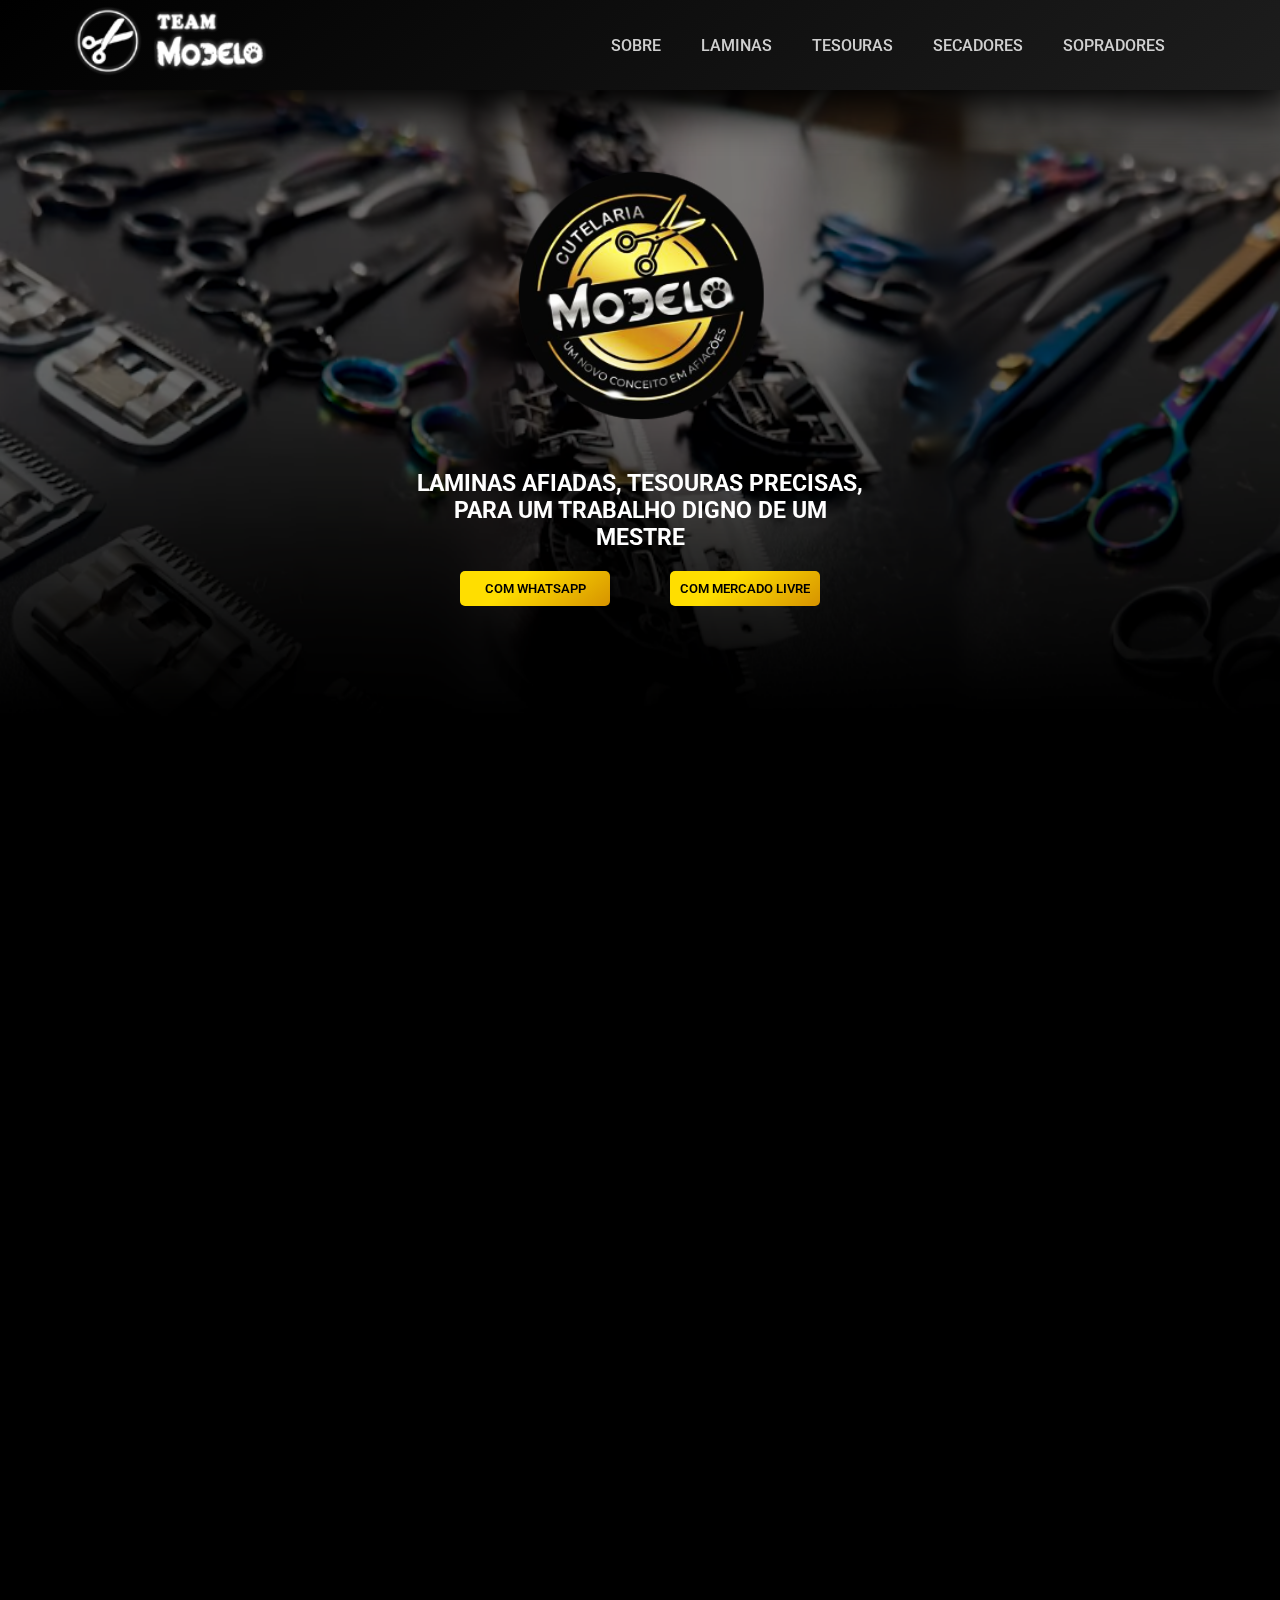
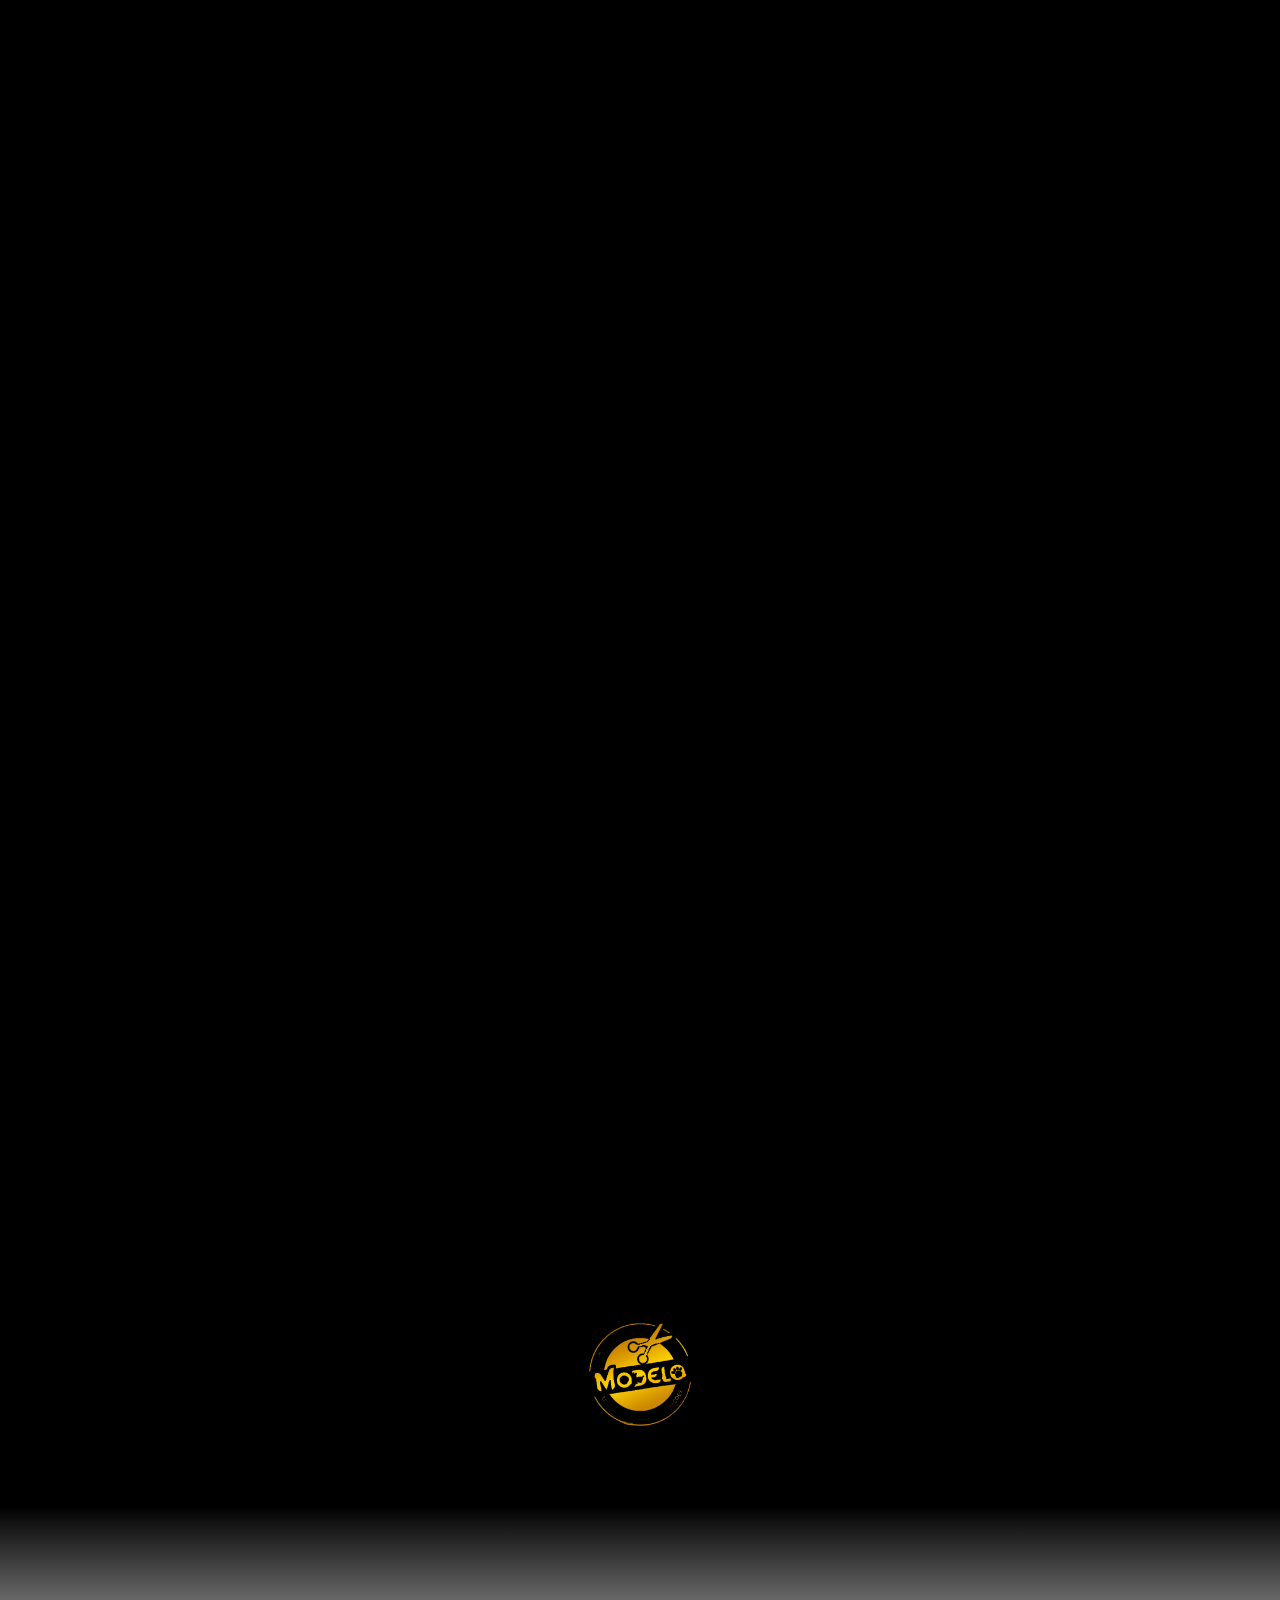
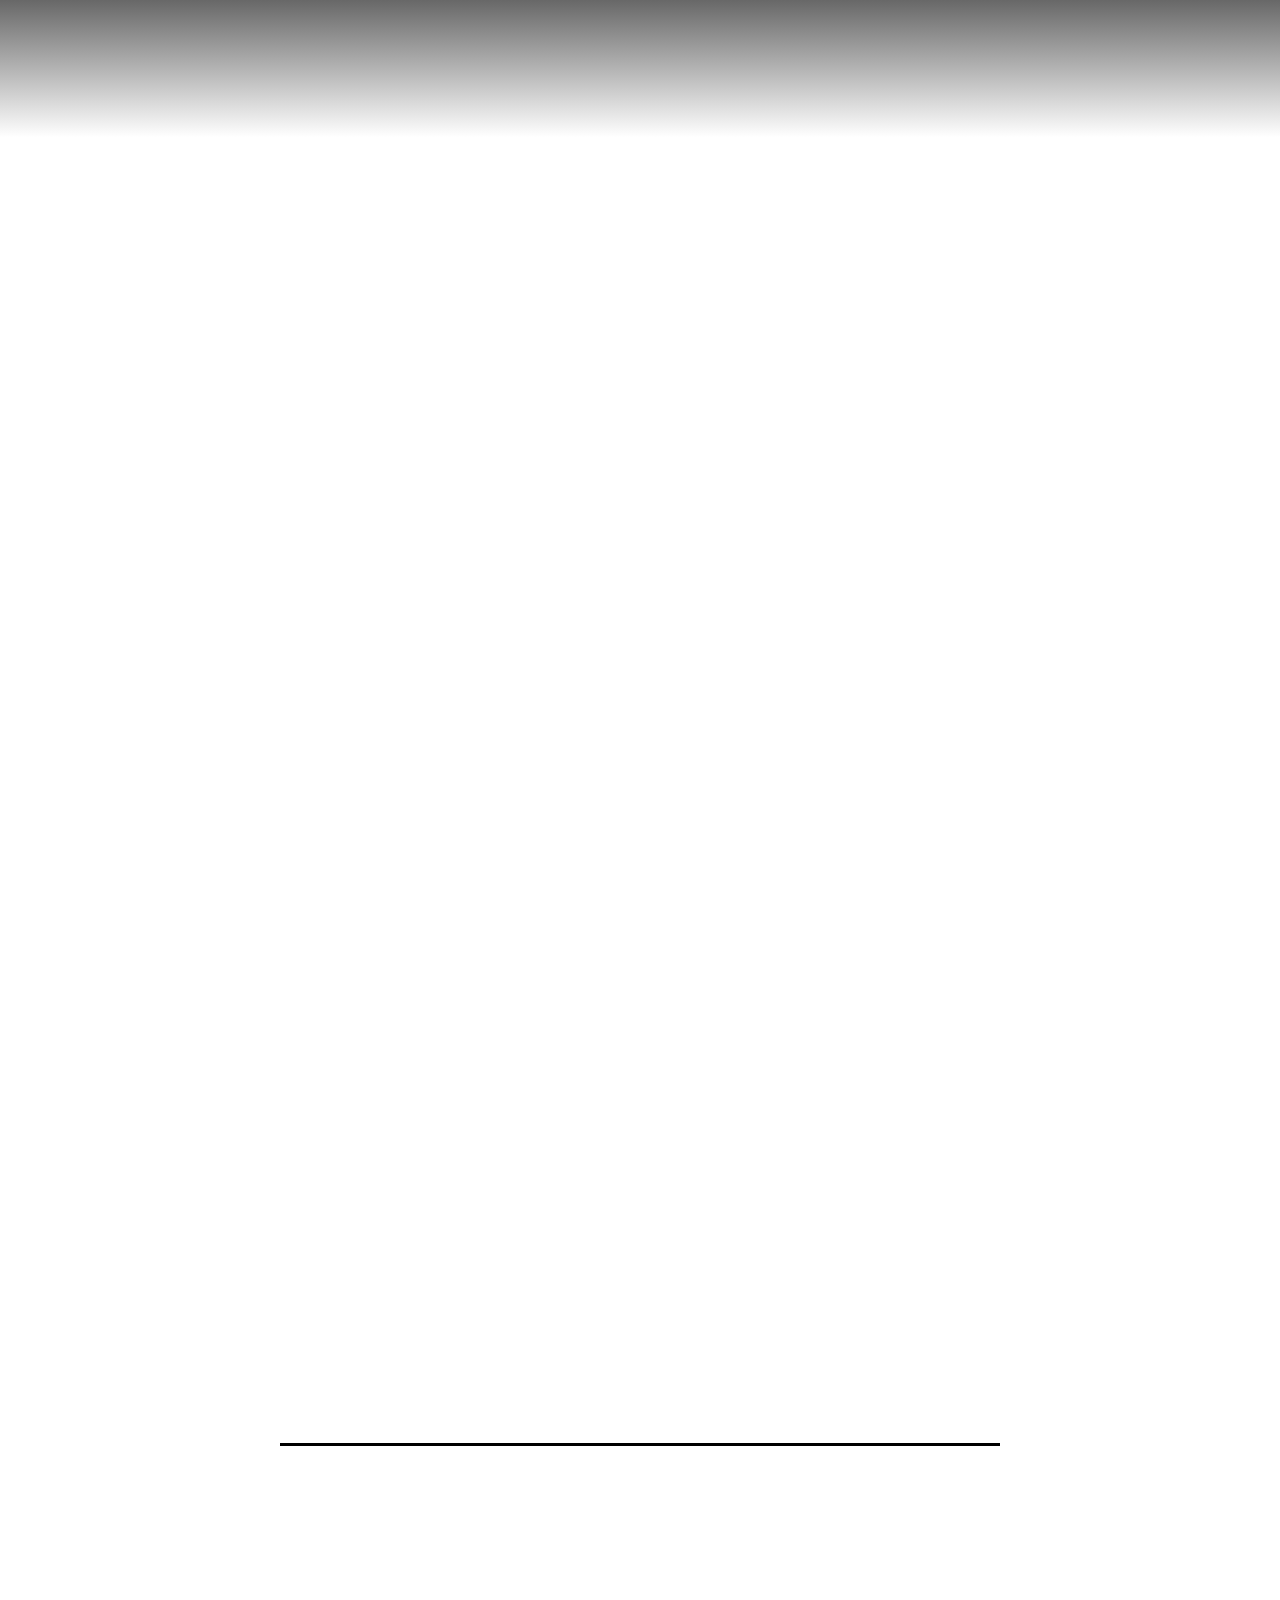
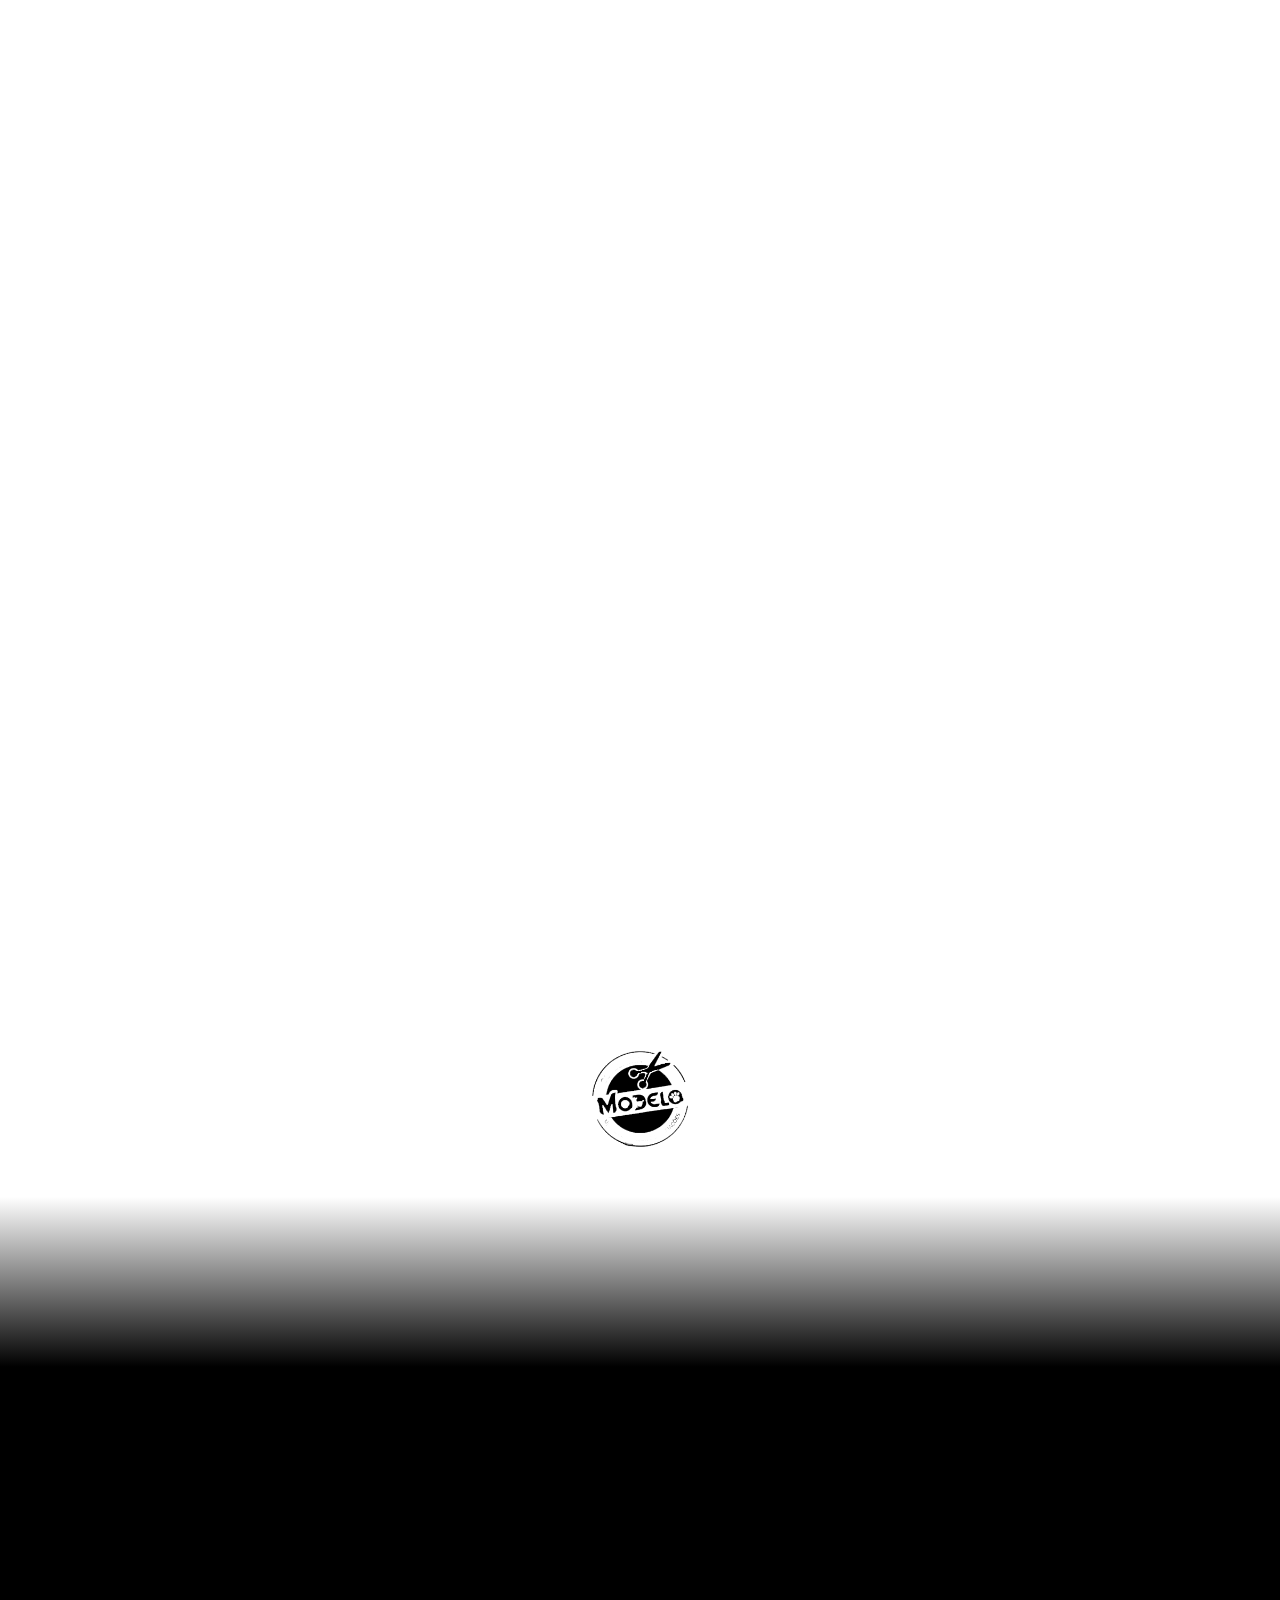
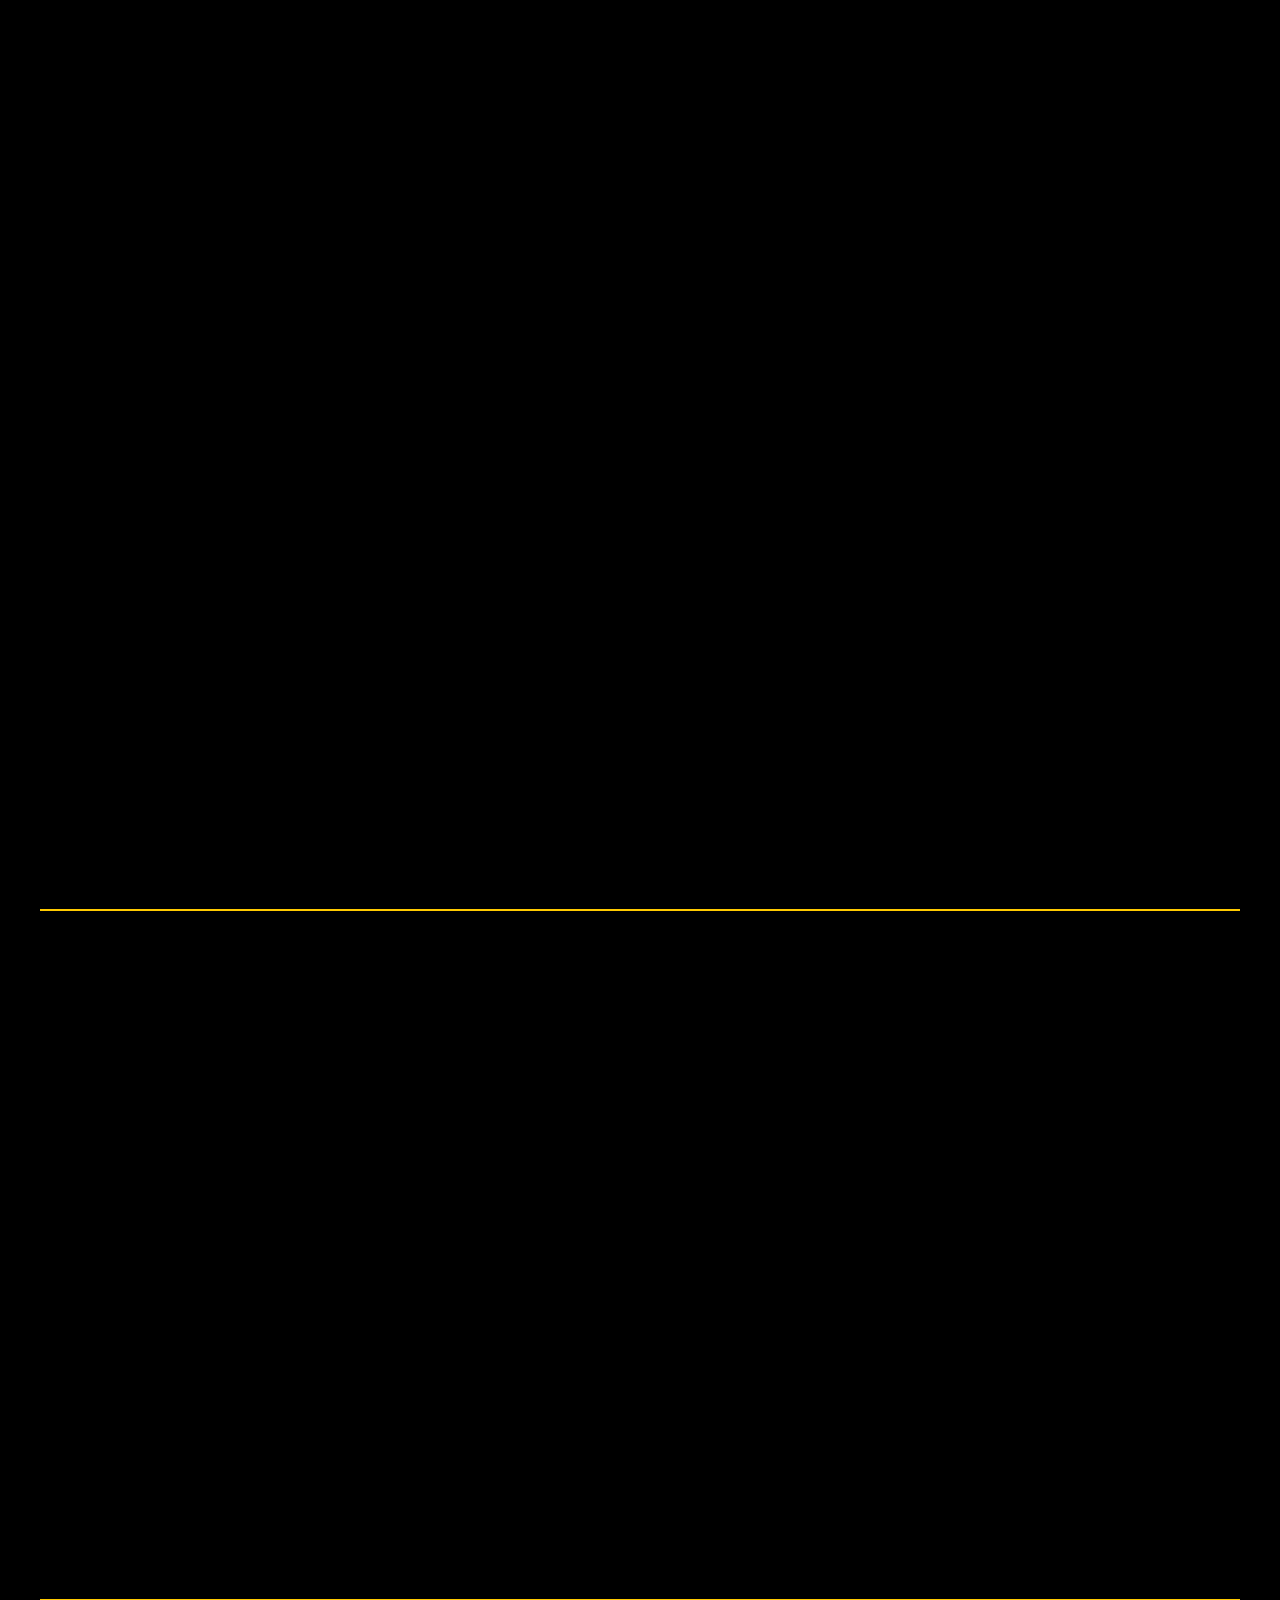
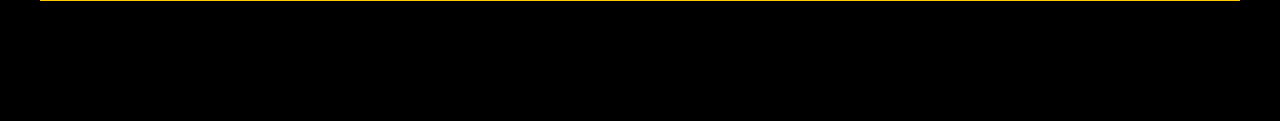
==== index.html @ a6035a1a "ajustes nos menus" ====
<!DOCTYPE html>
<html lang="en">

<head>
    <meta charset="UTF-8">
    <meta name="viewport" content="width=device-width, initial-scale=1.0">

    <link href="https://unpkg.com/aos@2.3.1/dist/aos.css" rel="stylesheet">

    <link rel="preconnect" href="https://fonts.googleapis.com">
    <link rel="preconnect" href="https://fonts.gstatic.com" crossorigin>
    <link
        href="https://fonts.googleapis.com/css2?family=Madimi+One&family=Poppins:ital,wght@0,100;0,200;0,300;0,400;0,500;0,600;0,700;0,800;0,900;1,100;1,200;1,300;1,400;1,500;1,600;1,700;1,800;1,900&family=Roboto:ital,wght@0,100;0,300;0,400;0,500;0,700;0,900;1,100;1,300;1,400;1,500;1,700;1,900&display=swap"
        rel="stylesheet">

    <link rel="preconnect" href="https://fonts.googleapis.com">
    <link rel="preconnect" href="https://fonts.gstatic.com" crossorigin>
    <link
        href="https://fonts.googleapis.com/css2?family=Lobster&family=Madimi+One&family=Pacifico&family=Poppins:ital,wght@0,100;0,200;0,300;0,400;0,500;0,600;0,700;0,800;0,900;1,100;1,200;1,300;1,400;1,500;1,600;1,700;1,800;1,900&display=swap"
        rel="stylesheet">

    <link rel="stylesheet" href="./styles.css">

    <script src="https://unpkg.com/aos@2.3.1/dist/aos.js"></script>

    <title>Cutelaria Modelo</title>
</head>

<body>

    <main class="General">

        <div class="Blur">

            <div class="Menu1">
                <div class="M1divselect">
                    <p class="CloseButton">X</p>
                    <div class="DivimageSelected">
                        <img class="ImageSelected" src="./images/Laminas&Tesouras/Andis.png"
                            alt="example-blade-image-png">
                        <button class="ButtonCompare" href=""> <img class="IconCp" src="./images/Icons/IconCompare.png"
                                alt="">
                        </button>
                        <button class="ButtonMc" href=""> <img class="IconMc" src="./images/Icons/IconMercadoLivre.png"
                                alt="">
                        </button>
                        <button class="ButtonWa" href=""> <img class="IconWa" src="./images/Icons/IconWhatsapp.png"
                                alt=""> </button>
                    </div>

                    <div class="M1divtexts">
                        <p class="Description"><b class="bBlack">Altura do corte:</b> Corta o pelo para cerca de 1,5 mm
                            de comprimento</p>
                        <p class="Description"><b class="bBlack">Compatibilidade:</b> Projetada para ser compativel em
                            todas as maquinas de tosa</p>
                        <p class="Description"><b class="bBlack">Uso Recomendado:</b> Usada em áreas como barriga,
                            virilha, almofadas das patas e para acabamentos em cortes de pelo.</p>

                        <p class="Description"><b class="bBlack">Versatilidade:</b> Embora seja uma lâmina curta, a
                            número 10 pode ser utilizada para uma
                            variedade de tarefas de grooming, desde tosas completas até detalhes delicados, como a
                            remoção de pelos em áreas sensíveis.
                        </p>
                    </div>
                </div>

                <div class="BladesSelections">
                    <div class="DivimageSelection">
                        <img class="ImageSelection" src="" alt="">
                    </div>

                    <div class="DivimageSelection">
                        <img class="ImageSelection" src="" alt="">
                    </div>

                    <div class="DivimageSelection">
                        <img class="ImageSelection" src="" alt="">
                    </div>

                    <div class="DivimageSelection">
                        <img class="ImageSelection" src="" alt="">
                    </div>

                    <div class="DivimageSelection">
                        <img class="ImageSelection" src="" alt="">
                    </div>

                    <div class="DivimageSelection">
                        <img class="ImageSelection" src="" alt="">
                    </div>

                    <div class="DivimageSelection">
                        <img class="ImageSelection" src="" alt="">
                    </div>

                    <div class="DivimageSelection">
                        <img class="ImageSelection" src="" alt="">
                    </div>
                </div>
            </div>

        </div>

        <div class="Blur2">

            <div class="Menu2">

                <div class="CompareImages">

                    <div class="CompButtons">
                        <button class="ButtonAbout"> <img class="AboutIcon" src="./images/Icons/IconAbout.png" alt="">
                        </button>

                        <button class="CloseButton2">X</button>

                    </div>

                    <div class="CompareBlades">



                        <div class="DivimageSelected2">
                            <img class="ImageSelected" src="" alt="">
                        </div>

                        <img class="CompareImage" src="./images/Icons/IconCompare2.png" alt="">

                        <div class="DivimageSelected2">
                            <img class="ImageSelected" src="" alt="">
                        </div>


                    </div>

                    <p class="CompDescription">
                        Os usuários frequentemente elogiam a nitidez duradoura das lâminas Andis, bem como sua
                        resistência ao aquecimento durante o uso prolongado. Além disso, a Andis é reconhecida por sua
                        constante inovação tecnológica, introduzindo recursos como lâminas ajustáveis e materiais de
                        alta qualidade que contribuem para um desempenho superior.
                    </p>
                </div>

                <div class="OtherBlades">
                    <div class="DivimageSelection">
                        <img class="ImageSelection" src="" alt="">
                    </div>

                    <div class="DivimageSelection">
                        <img class="ImageSelection" src="" alt="">
                    </div>

                    <div class="DivimageSelection">
                        <img class="ImageSelection" src="" alt="">
                    </div>

                    <div class="DivimageSelection">
                        <img class="ImageSelection" src="" alt="">
                    </div>

                    <div class="DivimageSelection">
                        <img class="ImageSelection" src="" alt="">
                    </div>
                </div>

            </div>

        </div>


        <header id="myHeader" class="Header">
            <div class="divimgHeader">
                <img class="LogoIcon" src="./images/ModeloLogo.png" alt="Logo-Tesoura-ilustration.png"
                    data-aos="fade-down" data-aos-duration="900">
            </div>

            <nav class="NavBar" data-aos="fade-down" data-aos-duration="900">
                <ul class="NavbarUl">

                    <li id="li1" class="Navli">SOBRE</li>

                    <li id="li2" class="Navli">LAMINAS</li>

                    <li id="li3" class="Navli">TESOURAS</li>

                    <li id="li4" class="Navli">SECADORES</li>

                    <li id="li5" class="Navli">SOPRADORES</li>

                </ul>
            </nav>
        </header>

        <section class="Section1">

            <div class="divSec1">
                <img class="LogoCM" src="./images/logoImage.png" alt="Logo-imagem-png" data-aos="flip-left"
                    data-aos-delay="400" data-aos-duration="1500">


                <h3 class="h3Sec1" data-aos="zoom-out" data-aos-delay="600" data-aos-duration="1000">LAMINAS AFIADAS,
                    TESOURAS PRECISAS, PARA UM TRABALHO DIGNO DE UM MESTRE</h3>

                <div class="divButtonSec1" data-aos="fade-up" data-aos-delay="700" data-aos-duration="800">
                    <button class="ButtonW">COM WHATSAPP</button>
                    <button class="ButtonM">COM MERCADO LIVRE</button>
                </div>
            </div>

        </section>

        <section class="Section2">

            <main class="Main1Sec2">

                <img data-aos="zoom-out-right" data-aos-duration="1000" class="ExampleImage"
                    src="./images/Laminas&Tesouras.png" alt="illustration-image-png">

                <span class="SpanSec2" data-aos="fade-down" data-aos-duration="1000">
                    <h2 class="h2Sec2">SOBRE NÓS</h2>

                    <p class="TextSec2"> <b>NOSSA MISSÃO</b>Oferecer o melhor atendimento aos nosso clientes, com
                        qualidade,
                        eficiencia e confiabilidade
                        proporcionando a segurança dos nossos produtos e serviços
                    </p>

                    <p class="TextSec2"> <b>NOSSA VISAO</b>Obter dos nossos clientes, fornecedores e parceiros o
                        reconhecimento pela
                        excelência das atividades exercidas, através do nosso desenvolvimento e do processo de melhoria
                        contínua
                    </p>

                    <p class="Text2Sec2"> <b>NOSSOS VALORES</b>Transparência, honestidade, qualidade, ética, respeito e
                        responsabilidade junto aos nossos
                        clientes e fornecedores buscando sempre atender as necessidades dos nossos clientes
                    </p>

                    <img class="GoldIconSec2" src="./images/iconCMGold.png" alt="icon-Empresa-dourado-png">

                </span>

            </main>

            <main class="Main2Sec2">

                <h1 class="TitleSec2" data-aos="fade-right" data-aos-duration="1200">NOSSOS SERVIÇOS:</h1>

                <div class="ContainerLiSec2">

                    <div class="ListSec2" data-aos="fade-down" data-aos-duration="900">

                        <h1 class="TitleList2">Afiação de Laminas e Tesouras de Tosa:</h1>
                        <ul class="UlSec2" data-aos="fade-down" data-aos-duration="900" data-aos-delay="100">
                            <li class="LiSec2">
                                Restauração da Precisão do corte</li>
                            <li class="LiSec2">
                                Renovação da eficiência das ferramentas</li>
                            <li class="LiSec2">
                                Revitalização do desempenho para cortes suaves e precisos</li>
                        </ul>

                    </div>

                    <img class="ExampleSec2" src="./images/ExampleImages/Laminas.png" alt="Laminas-examples-png"
                        data-aos="fade-right" data-aos-duration="1200" data-aos-delay="300">

                </div>

                <div class="ContainerLiSec2">

                    <div class="ListSec2" data-aos="fade-down" data-aos-duration="900">

                        <h1 class="TitleList2">Manutenção em Maquinas de Tosa, Secadores e Sopradores:</h1>
                        <ul class="UlSec2" data-aos="fade-down" data-aos-duration="900" data-aos-delay="200">
                            <li class="LiSec2">Inspeção abrangente para garantir o funcionamento ideal.</li>
                            <li class="LiSec2">Reparos especializados para prolongar a vida útil.</li>
                            <li class="LiSec2">Ajustes precisos para manter a performance no seu melhor</li>
                        </ul>

                    </div>

                    <img class="ExampleSec2" src="./images/ExampleImages/Equipamento.png" alt="Example-maquines-png"
                        data-aos="fade-right" data-aos-duration="1200">

                </div>
            </main>

            <img class="GoldIcon2Sec2" src="./images/iconCMGold.png" alt="">

        </section>

        <section class="Section3">

            <header class="HeaderSec3">
                <h2 class="TitleSec3" data-aos="fade-right" data-aos-duration="600"><b>LAMINAS DE
                        TOSA</b> MAIS USADAS PARA RESULTADOS IMPECAVEIS</h2>

                <img data-aos="fade-left" data-aos-delay="300" data-aos-duration="600" class="IconSec3"
                    src="./images/iconLMGold.png" alt="Icon-dourado-Lamina-png">
            </header>

            <span class="TextCenterSec3">

                <p class="pCenterSec3" data-aos="fade-down" data-aos-delay="200" data-aos-duration="700"><b>As lâminas
                        de tosa</b> variam em material, tamanho e formato para atender às
                    necessidades específicas de tosadores profissionais. A escolha da lâmina certa depende do tipo de
                    pelagem do animal, da preferência pessoal do tosador e das condições de trabalho. <b>É
                        importante</b>
                    manter as lâminas limpas e bem lubrificadas para garantir um corte suave e eficaz e para prolongar
                    sua vida útil</p>

            </span>


            <main class="carousel">

                <div data-aos="fade-right">
                    <div class="bladeContainer">

                        <img class="Bladeimage" src="./images/iconLMGold.png" alt="Andis-Example-Image-png">

                        <p class="BladeName">LAMINAS ANDIS</p>
                        <p class="BladeDescription">reconhecidas pela precisão de corte e durabilidade,
                            ideais para cortes suaves em uma variedade de pelos
                        </p>
                    </div>
                </div>


                <div data-aos="fade-right" data-aos-delay="100">
                    <div class="bladeContainer">

                        <img class="Bladeimage" src="./images/iconLMGold.png" alt="Andis-Example-Image-png">

                        <p class="BladeName">LAMINAS OSTER</p>
                        <p class="BladeDescription">valorizados por sua qualidade e desempenho
                            confiavel, oferecendo cortes precisos em pelos densos e grossos
                        </p>
                    </div>
                </div>


                <div data-aos="fade-right" data-aos-delay="300">
                    <div class="bladeContainer">

                        <img class="Bladeimage" src="./images/iconLMGold.png" alt="Andis-Example-Image-png">

                        <p class="BladeName">LAMINAS WAHL</p>
                        <p class="BladeDescription">reconhecida pela sua versatilidade e flexibilidade,
                            adaptando-se a diferente estilos de tosas e texturas de pelos
                        </p>
                    </div>
                </div>


                <div data-aos="fade-right" data-aos-delay="500">
                    <div class="bladeContainer">

                        <img class="Bladeimage" src="./images/iconLMGold.png" alt="Andis-Example-Image-png">

                        <p class="BladeName">LAMINAS PRECISION</p>
                        <p class="BladeDescription">valorizadas pela sua precisão e acabamento de
                            alta qualidade, proporcionando cortes suaves e uniformes em diversos
                            estilos de tosa
                        </p>
                    </div>
                </div>

                <div data-aos="fade-right" data-aos-delay="700">
                    <div class="bladeContainer">

                        <img class="Bladeimage" src="./images/iconLMGold.png" alt="Andis-Example-Image-png">

                        <p class="BladeName">LAMINAS PROPETZ</p>
                        <p class="BladeDescription">O cortante de cerâmica ajuda em
                            tosas mais longas, pois evita o superaquecimento do produto. Além disso, proporciona mais
                            tempo de fio, para o corte
                        </p>
                    </div>
                </div>


            </main>

            <span class="TextDownSex3">

                <h2 class="h2DownSec3" data-aos="fade-down" data-aos-duration="800">Vantagens das
                    Lâminas de Tosa: Metal vs. Cerâmica</h2>

                <p class="pDownSec3" data-aos="fade-down" data-aos-duration="800" data-aos-delay="100">Ambos os tipos de
                    lâminas têm suas vantagens e são escolhidos com base nas
                    preferências pessoais do tosador, no tipo de animal que está sendo tosado e nas características da
                    pelagem. <b>É importante</b> cuidar adequadamente das lâminas, independentemente do material, para
                    garantir
                    um desempenho consistente e prolongar sua vida útil</p>

            </span>

            <div class="SpanCompareSec3">

                <span class="MaterialSec3" data-aos="fade-down" data-aos-delay="250" data-aos-duration="1000">
                    <h2 class="TitleMaterial1">Laminas de Metal</h2>

                    <ul class="TextsList1">
                        <li class="liLM"><b>Robustas e Duráveis:</b> Feitas de aço inoxidável ou ligas metálicas,
                            proporcionam uma alta
                            resistência e durabilidade.</li>
                        <li class="liLM"><b>Alta Qualidade de Afiação:</b> Oferecem cortes precisos e suaves devido à
                            sua qualidade de
                            afiação.</li>
                        <li class="liLM"><b>Disponibilidade:</b> São amplamente disponíveis e oferecem uma variedade de
                            opções para
                            diferentes necessidades de tosa.</li>
                        <li class="liLM"><b>Custo-Efetivas:</b> Geralmente são mais acessíveis do que as lâminas de
                            cerâmica, tornando-as uma
                            opção econômica para tosadores profissionais e amadores.</li>
                    </ul>
                </span>

                <span class="MaterialSec3" data-aos="fade-down" data-aos-delay="600" data-aos-duration="1000">
                    <h2 class="TitleMaterial2">Laminas de Ceramica</h2>

                    <ul class="TextsList2">
                        <li class="liLC"><b>Leveza:</b> São mais leves do que as lâminas de metal, o que reduz a fadiga
                            durante a tosa
                            prolongada.</li>
                        <li class="liLC"><b>Resistência ao Calor:</b> Têm uma capacidade maior de dissipar o calor,
                            minimizando o risco de
                            queimar o animal durante a tosa.</li>
                        <li class="liLC"><b>Hipoalergênicas:</b> Por não serem porosas, são menos propensas a acumular
                            bactérias e causar
                            irritações na pele do animal, sendo adequadas para animais com pele sensível.</li>
                        <li class="liLC"><b>Durabilidade da Afiação:</b> Tendem a manter sua afiação por mais tempo do
                            que as lâminas de
                            metal, reduzindo a necessidade de afiação frequente.</li>
                    </ul>
                </span>


            </div>

            <img class="GoldIconSec3" src="./images/iconCMGold.png" alt="icon-Empresa-dourado-png">


        </section>

        <section class="Section4">
            <header class="HeaderSec4">
                <h2 class="TitleSec4" class="TitleSec3" data-aos="fade-right" data-aos-duration="600"><b>TESOURAS</b>
                    AFIADAS PARA UM ACABEMTO IMPECAVEL</h2>

                <img data-aos="fade-left" data-aos-delay="500" data-aos-duration="400" class="IconSec4"
                    src="./images/iconTSGold.png" alt="Icon-dourado-Lamina-png">
            </header>

            <div class="textdivHSec4" data-aos="fade-down" data-aos-delay="200" data-aos-duration="700">
                <h2 class="TextTitle">Aço das Tesouras</h2>
                <p class="Textlorem">O aço utilizado nas tesouras de tosa é um elemento crucial para garantir sua
                    durabilidade, desempenho e qualidade de corte. Investir em tesouras feitas com aço de alta
                    qualidade pode resultar em resultados superiores e maior satisfação tanto para os profissionais
                    de cuidados com animais quanto para os animais em si.</p>
            </div>

            <main class="carousel">

                <div data-aos="fade-right">
                    <div class="ScissorsContainer">

                        <img class="Scissorsimage" src="./images/Laminas&Tesouras/Treta.png"
                            alt="Andis-Example-Image-png">

                        <p class="ScissorsName">TESOURA RETA</p>
                        <p class="ScissorsDescription">ideais para cortes uniformes e precisos
                            em areas planas do corpo do animal
                        </p>
                    </div>
                </div>

                <div data-aos="fade-right">
                    <div class="ScissorsContainer">

                        <img class="Scissorsimage" src="./images/Laminas&Tesouras/Tcurva.png"
                            alt="Andis-Example-Image-png">

                        <p class="ScissorsName">TESOURA CURVA</p>
                        <p class="ScissorsDescription">projetada para cortes suaves e precisos
                            em areas arredondadas ou curvas, como orelhas e patas
                        </p>
                    </div>
                </div>

                <div data-aos="fade-right" data-aos-delay="100">
                    <div class="ScissorsContainer">

                        <img class="Scissorsimage" src="./images/Laminas&Tesouras/Tcurva.png"
                            alt="Andis-Example-Image-png">

                        <p class="ScissorsName">TESOURA CURVA</p>
                        <p class="ScissorsDescription">projetada para cortes suaves e precisos
                            em areas arredondadas ou curvas, como orelhas e patas
                        </p>
                    </div>
                </div>

                <div data-aos="fade-right" data-aos-delay="300">
                    <div class="ScissorsContainer">

                        <img class="Scissorsimage" src="./images/Laminas&Tesouras/Tsemidentada.png"
                            alt="Andis-Example-Image-png">

                        <p class="ScissorsName">TESOURA SEMIDENTADA</p>
                        <p class="ScissorsDescription">projetada para desbastar e dar textura ao pelo,
                            sendo ideal para dar um acabamento natural e suave
                        </p>
                    </div>
                </div>

                <div data-aos="fade-right" data-aos-delay="500">
                    <div class="ScissorsContainer">

                        <img class="Scissorsimage" src="./images/Laminas&Tesouras/Ttubarão.png"
                            alt="Andis-Example-Image-png">

                        <p class="ScissorsName">TESOURA TUBARÃO</p>
                        <p class="ScissorsDescription">possuem laminas serrilhadas que ajudam
                            a agarrar e cortar pelos mais grossos,
                            proporcionando um corte mais eficaz em áreas mais densas
                        </p>
                    </div>
                </div>


            </main>

            <span class="SpanSec4">



                <div class="divTextsSec4">

                    <div class="TextsinDiv">

                        <div data-aos="fade-down" data-aos-delay="150" data-aos-duration="500">
                            <div class="DivTextSec4">
                                <h2 class="texth2">Aço 420</h2>
                                <p class="textp">É amplamente utilizado em várias aplicações, incluindo fabricação de
                                    instrumentos cirúrgicos, odontológicos e, claro, em tesouras de tosa. O aço 420 é
                                    valorizado por sua resistência à corrosão e é relativamente fácil de afiar. No
                                    entanto,
                                    em comparação com outros aços, pode não manter sua afiação por tanto tempo.</p>
                            </div>
                        </div>

                        <div data-aos="fade-down" data-aos-delay="350" data-aos-duration="500">
                            <div class="DivTextSec4">
                                <h2 class="texth2">Aço 440</h2>
                                <p class="textp">É uma família de aços inoxidáveis que inclui várias variações, como o
                                    440A,
                                    440B e 440C. Esses aços são conhecidos por sua resistência à corrosão e capacidade
                                    de
                                    manter uma borda afiada. O 440C, em particular, é frequentemente usado em tesouras
                                    de
                                    tosa de alta qualidade devido à sua excelente capacidade de retenção de borda.</p>
                            </div>
                        </div>


                    </div>

                    <div class="TextsinDiv">

                        <div data-aos="fade-down" data-aos-delay="550" data-aos-duration="500">
                            <div class="DivTextSec4">
                                <h2 class="texth2">Aço VG-10</h2>
                                <p class="textp">Ele contém uma composição de elementos como carbono, cromo, cobalto e
                                    vanádio, que proporcionam excelente resistência à corrosão, retenção de borda e
                                    facilidade de afiação. As tesouras de tosa feitas com VG-10 são conhecidas por sua
                                    capacidade de manter uma borda afiada por períodos prolongados e são populares entre
                                    profissionais de grooming.</p>
                            </div>
                        </div>

                        <div data-aos="fade-down" data-aos-delay="750" data-aos-duration="500">
                            <div class="DivTextSec4">
                                <h2 class="texth2">Aço VG-1</h2>
                                <p class="textp">É um aço carbono de alta qualidade, conhecido por sua durabilidade e
                                    capacidade de retenção de borda. Ele é frequentemente usado em aplicações que exigem
                                    alta resistência e tenacidade, como rolamentos de esferas e facas de alta
                                    performance.
                                    As tesouras de tosa feitas com aço 52100 tendem a manter uma borda afiada por longos
                                    períodos e são apreciadas por sua resistência.</p>
                            </div>
                        </div>


                    </div>

                </div>

            </span>

        </section>

    </main>

    <script src="./scriptAOS.js"></script>
</body>

<script src="./scripts.js"></script>

</html>
---- styles.css ----
* {
    margin: 0;
    padding: 0;
    box-sizing: border-box;
    transition: all 1s;
    list-style: none;
    font-family: "Roboto", sans-serif;
    border: none;
    outline: none;
}

.General {
    min-width: 800px;
}

/* Blur */

.Blur {
    height: 100%;
    width: 100%;
    background-color: rgba(0, 0, 0, 0.225);
    backdrop-filter: blur(7px);
    position: fixed;
    z-index: 3;
    display: none;
    align-items: center;
    justify-content: center;
}

.bBlack {
    color: black;
}

.Menu1 {
    background-color: rgba(255, 255, 255, 0.307);
    backdrop-filter: blur(7px);
    border-radius: 12px;
    width: 50%;
    display: flex;
    justify-content: center;
    padding: 25px 0;
    flex-direction: column;
    align-items: center;
    gap: 25px;
}

.M1divselect {
    display: flex;
    flex-direction: column;
    align-items: center;
    position: relative;
}

.CloseButton {
    position: absolute;
    color: white;
    opacity: 0.7;
    font-size: 30px;
    right: 25px;
    cursor: pointer;
    background-color: rgb(255 255 255 / 20%);
    border-radius: 50px;
    width: 35px;
    text-align: center;
}
.CloseButton:hover{
    opacity: 1;
}

.DivimageSelected {
    background-color: black;
    height: 150px;
    width: 150px;
    border: solid 4px #ffca00;
    border-radius: 5px;
    position: relative;
    display: flex;
}

.IconCp {
    max-width: 70%;
}

.IconMc {
    max-width: 80%;
}

.IconWa {
    max-width: 60%;
}

.ButtonCompare{
    border-radius: 50px;
    background-color: #ffca00;
    font-size: 30px;
    position: absolute;
    top: 0;
    left: -39px;
    width: 36px;
    cursor: pointer;
}
.ButtonCompare:hover{
    background-color: #ffdb4a;
}

.ButtonMc{
    border-radius: 50px;
    background-color: #ffca00;
    font-size: 30px;
    position: absolute;
    bottom: 45px;
    right: -38px;
    width: 36px;
    cursor: pointer;
}
.ButtonMc:hover{
    background-color: #ffdb4a;
}

.ButtonWa{
    border-radius: 50px;
    background-color: #ffca00;
    font-size: 30px;
    position: absolute;
    bottom: 0;
    right: -38px;
    width: 36px;
    cursor: pointer;
}
.ButtonWa:hover{
    background-color: #ffdb4a;
}

.ImageSelected {
    max-width: 100%;
    height: auto;
}

.M1divtexts {
    display: flex;
    align-items: center;
    flex-direction: column;
    width: 50%;
}

.Description {
    color: white;
    margin-top: 8px;
}

.BladesSelections {
    display: grid;
    grid-template-columns: repeat(4, 1fr);
    grid-gap: 10px;
    overflow-y: scroll;
    height: 150px;
    width: 90%;
    margin-top: 25px;
}

.DivimageSelection {
    background-color: black;
    height: 120px;
    width: 120px;
    border: solid 4px yellow;
    border-radius: 5px;
    cursor: pointer;
    display: flex;
}

.ImageSelection {
    max-width: 100%;
    height: auto;
}

/* Blur2 */

.Blur2{
    height: 100%;
    width: 100%;
    background-color: rgba(0, 0, 0, 0.225);
    backdrop-filter: blur(7px);
    position: fixed;
    z-index: 3;
    display: none;
    align-items: center;
    justify-content: center;
}

.Menu2 {
    background-color: rgba(255, 255, 255, 0.504);
    backdrop-filter: blur(7px);
    border-radius: 12px;
    width: 50%;
    display: flex;
    justify-content: center;
    padding: 15px;
    flex-direction: column;
    align-items: center;
    gap: 25px;
}

.CompButtons{
    display: flex;
    width: 100%;
    justify-content: space-between;
    align-items: center;
    padding: 0 20px;
    margin-bottom: 10px;
}

.ButtonAbout{
    background-color: yellow;
    border-radius: 50px;
    padding: 5px;
    display: flex;
    align-items: center;
    height: 30px;
    width: 30px;
    cursor: pointer;
}

.AboutIcon{
    width: 100%;
}

.CloseButton2{
    color: white;
    opacity: 0.7;
    font-size: 30px;
    cursor: pointer;
    background-color: rgb(255 255 255 / 20%);
    border-radius: 50px;
    width: 35px;
    text-align: center;
}

.CompDescription{
    text-align: center;
    width: 80%;
    margin-top: 25px;
    font-weight: 500;
    color: white;
}

.CompareImages {
    display: flex;
    flex-direction: column;
    align-items: center;
}

.DivimageSelected2 {
    background-color: black;
    height: 150px;
    width: 150px;
    border: solid 4px #ffca00;
    border-radius: 5px;
    position: relative;
    display: flex;
}

.CompareBlades {
    display: flex;
    align-items: center;
    gap: 10px;
    justify-content: center;
    position: relative;
}

.CompareImage {
    width: 15%;
}


.OtherBlades {
    grid-template-columns: repeat(5, 1fr);
    width: 70%;
    display: grid;
    gap: 25px;
    align-items: center;
    justify-content: center;
}


/* HEADER */

.Header {
    width: 100%;
    height: 90px;
    display: flex;
    align-items: center;
    justify-content: space-between;
    background: rgb(0, 0, 0);
    background: linear-gradient(141deg, rgba(0, 0, 0, 1) 0%, rgba(24, 24, 24, 1) 82%, rgba(29, 29, 29, 1) 100%);
    padding: 0 90px 0 70px;
    position: fixed;
    z-index: 2;
    box-shadow: rgb(0 0 0) -5px 0px 40px 20px;
    transition: ease 1s;
}

/*Header colors*/

.header1 {
    background: linear-gradient(141deg, rgba(0, 0, 0, 1) 0%, rgba(24, 24, 24, 1) 82%, rgba(29, 29, 29, 1) 100%);
    box-shadow: rgb(34, 30, 0) -5px 0px 40px 20px;
    transition: ease 1s;
}

.header2 {
    background: rgb(239, 195, 0);
    box-shadow: rgb(216 179 84) -5px 0px 40px 20px;
    transition: ease 1s;
}

.header3 {
    background: black;
    box-shadow: rgb(34, 30, 0) -5px 0px 40px 20px;
    transition: ease 1s;
}

.LogoIcon {
    width: 120%;
}

.NavBar ul {
    display: flex;
    gap: 40px;
    margin-right: 25px;
}

.Navli {
    color: white;
    font-weight: 500;
    cursor: pointer;
    position: relative;
    opacity: 0.8;
}

.Navli:hover {
    opacity: 1;
    transform: translateY(-5px);
}

.Navli::after {
    content: "";
    position: absolute;
    width: 0;
    height: 2px;
    background-color: white;
    left: 0;
    bottom: -5px;
    transition: ease 0.5s;
}

.Navli:hover::after {
    width: 100%;
}


/* SECTION1 */

.Section1 {
    display: flex;
    justify-content: center;
    position: relative;
    background-image: url('./images/Background1.png');
    background-size: cover;
    min-height: 100vh;
}

.divSec1 {
    display: flex;
    margin-top: 150px;
    flex-direction: column;
    align-items: center;
    gap: 20px;
}

.LogoCM {
    max-width: 100%;
    height: 40%;

}

.h3Sec1 {
    text-align: center;
    width: 460px;
    color: white;
    font-size: 23px;
}

.divButtonSec1 {
    display: flex;
    gap: 60px;
}

.ButtonW {
    background: linear-gradient(141deg, rgba(255, 222, 0, 1) 0%, rgba(255, 222, 0, 1) 36%, rgba(214, 147, 0, 1) 100%);
    height: 35px;
    width: 150px;
    border-radius: 5px;
    font-weight: 600;
    cursor: pointer;
    transition: ease 0.5s;
}

.ButtonM {
    background: linear-gradient(141deg, rgba(255, 222, 0, 1) 0%, rgba(255, 222, 0, 1) 36%, rgba(214, 147, 0, 1) 100%);
    height: 35px;
    width: 150px;
    border-radius: 5px;
    font-weight: 600;
    cursor: pointer;
    transition: ease 0.5s;

}

.ButtonW:hover {
    box-shadow: rgba(255, 222, 0, 1) 0px 0px 27px -5px, rgba(0, 0, 0, 0.3) 0px 8px 16px -8px;
    transform: translateY(-5px);

}

.ButtonM:hover {
    box-shadow: rgba(255, 222, 0, 1) 0px 0px 27px -5px, rgba(0, 0, 0, 0.3) 0px 8px 16px -8px;
    transform: translateY(-5px);

}

/*SECTION2*/

.Section2 {
    display: flex;
    flex-direction: column;
    align-items: center;
    background-color: black;
    min-height: 110vh;
}



.Main1Sec2 {
    display: flex;
    align-items: center;
    justify-content: space-around;
    width: 100%;
}

.ExampleImage {
    width: 38%;
}

.SpanSec2 {
    display: flex;
    flex-direction: column;
    align-items: center;
    margin-top: 105px;
}

.h2Sec2 {
    text-align: center;
    color: #ffca00;
    margin-bottom: 65px;
    position: relative;
    font-size: 30px;
    font-weight: 500;
}

.h2Sec2::after {
    content: "";
    position: absolute;
    width: 100%;
    height: 2px;
    background-color: #e99f00;
    left: 0;
    bottom: -5px;
}

b {
    color: #eabb00;
    margin-right: 8px;
}

.TextSec2 {
    text-align: start;
    color: white;
    position: relative;
    font-family: "Madimi One", sans-serif;
    font-size: 22px;
    width: 530px;
    padding-bottom: 25px;
    position: relative;
}


.Text2Sec2 {
    text-align: start;
    color: white;
    position: relative;
    font-family: "Madimi One", sans-serif;
    font-size: 22px;
    width: 530px;
    padding-bottom: 35px;
    position: relative;
}

.Text2Sec2::after {
    content: "";
    position: absolute;
    width: 70%;
    height: 2px;
    background-color: #f1b500;
    left: 80px;
    bottom: -5px;
}

.GoldIconSec2 {
    max-width: 16%;
    height: auto;
    margin-top: 20px;
}

.Main2Sec2 {
    display: flex;
    flex-direction: column;
    width: 100%;
    margin-top: 120px;
    min-height: 120vh;
}

.TitleSec2 {
    color: rgb(227, 182, 0);
    position: relative;
    font-size: 50px;
    margin-left: 120px;
    border-bottom: solid;
    width: 460px;
    padding-bottom: 5px;
    margin-bottom: 20px;
}

.ContainerLiSec2 {
    display: flex;
    justify-content: space-around;
    align-items: center;
    margin-top: 50px;
}

.ListSec2 {
    display: flex;
    flex-direction: column;
    border-left: solid 5px #ffc800;
    margin-top: 20px;
}

.TitleList2 {
    color: #e3b600;
    margin-bottom: 10px;
    width: 800px;
    font-size: 35px;
    padding-left: 30px;
}

.LiSec2 {
    color: white;
    font-size: 25px;
    margin-left: 70px;
    list-style: disc;
    margin-bottom: 25px;
    margin-top: 30px;
}


.ExampleSec2 {
    max-width: 30%;
    height: 100%;
    margin-top: 50px;
}

.GoldIcon2Sec2 {
    max-width: 8%;
    height: auto;
    margin: 80px 0;
}

/*SECTION3*/

.Section3 {
    min-height: 120vh;
    background-color: white;
    display: flex;
    flex-direction: column;
    position: relative;
    padding: 280px 40px 50px 40px;
    background: linear-gradient(180deg, rgba(0, 0, 0, 1) 0%, rgba(255, 255, 255, 1) 8%, rgba(255, 255, 255, 1) 100%);
    align-items: center;
}

.HeaderSec3 {
    display: flex;
    align-items: center;
    justify-content: space-between;
    position: relative;
    height: 100px;
    width: 100%;
}

.TextCenterSec3 {
    display: flex;
    flex-direction: column;
    align-items: center;
    margin-top: 120px;
}


.pCenterSec3 {
    font-size: 35px;
    font-weight: 600;
    width: 950px;
    border-bottom: solid 3px #000000;
    padding-bottom: 50px;
    margin-bottom: 60px;
    text-align: center;
    margin-top: 70px;
}

.TitleSec3 {
    width: 800px;
    font-size: 45px;
}

.IconSec3 {
    max-width: 100%;
    height: 100%;
    transform: rotate(-10deg);
}

.carousel {
    display: flex;
    gap: 70px;
    margin-top: 200px;
    justify-content: center;
}


.bladeContainer {
    display: flex;
    flex-direction: column;
    position: relative;
    align-items: center;
    gap: 12px;
    width: 225px;
    position: relative;
    cursor: pointer;
    transition: ease 0.8s;
    border-radius: 8px;
}

.bladeContainer::after {
    content: "";
    background-color: black;
    border-radius: 50px;
    width: 25px;
    height: 25px;
    position: absolute;
    left: 100px;
    top: -90px;
}

.bladeContainer:hover {
    box-shadow: rgba(0, 0, 0, 0.3) 0px 19px 38px, rgba(0, 0, 0, 0.22) 0px 15px 12px;
    transform: translateY(-10px);
}

.Bladeimage {
    width: 50%;
    cursor: pointer;
    transition: ease 0.4s;
    padding-top: 10px;
}

.Bladeimage:hover {
    transform: scale(1.1);
}

.BladeName {
    font-weight: 600;
    font-size: 20px;
}

.BladeDescription {
    text-align: center;
    width: 100%;
    font-family: cursive;
}

.TextDownSex3 {
    display: flex;
    flex-direction: column;
    align-items: center;
    gap: 25px;
    margin-top: 120px;
    border-top: solid 3px black;
    padding-top: 80px;
    width: 60%;
}

.h2DownSec3 {
    font-size: 40px;
    font-weight: 600;
    text-align: center;
    width: 590px;
    color: #e9ba00;
}

.pDownSec3 {
    font-size: 30px;
    text-align: center;
    width: 800px;
    font-weight: 600;
}

.SpanCompareSec3 {
    display: flex;
    margin-top: 130px;
    justify-content: space-around;
    gap: 150px;
}

.MaterialSec3 {
    display: flex;
    flex-direction: column;
    align-items: start;
}

.TitleMaterial1 {
    color: #e3b600;
    font-size: 40px;
    margin-bottom: 20px;
    font-family: 'Madimi One';
    margin-left: 35px;
}

.TextsList1 {
    border-left: solid 4px #cda400;
    padding-left: 12px;
    padding: 4px 12px;
}

.liLM {
    font-size: 25px;
    font-weight: 600;
    margin-bottom: 15px;
    width: 540px;
}

.MaterialSec3 {
    display: flex;
    flex-direction: column;
    align-items: start;
}

.TitleMaterial2 {
    color: #eabb00;
    font-size: 40px;
    margin-bottom: 20px;
    /* font-family: 'Madimi One'; */
    font-family: 'Madimi One';
    margin-left: 35px;
}

.TextsList2 {
    border-left: solid 4px #e7b900;
    padding-left: 12px;
    padding: 4px 12px;
}

.liLC {
    font-size: 25px;
    font-weight: 600;
    margin-bottom: 15px;
    width: 540px;
}

.GoldIconSec3 {
    max-width: 8%;
    height: auto;
    position: relative;
    margin-top: 85px;
    filter: sepia(100%) brightness(0%);
}


/*SECTION4*/

.Section4 {
    min-height: 120vh;
    display: flex;
    flex-direction: column;
    position: relative;
    padding: 120px 40px;
    background: linear-gradient(180deg, rgba(255, 255, 255, 1) 0%, rgba(0, 0, 0, 1) 8%, rgba(0, 0, 0, 1) 8%, rgba(0, 0, 0, 1) 100%);
}

.HeaderSec4 {
    display: flex;
    align-items: center;
    justify-content: space-between;
    position: relative;
    height: 100px;
    width: 100%;
    margin-top: 120px;
}

.TitleSec4 {
    width: 800px;
    font-size: 45px;
    color: white;
}

.IconSec4 {
    max-width: 100%;
    height: 150%;
    transform: rotate(-10deg);
}

.carousel {
    display: flex;
    gap: 70px;
    margin-top: 200px;
    justify-content: center;
}

.ScissorsContainer {
    display: flex;
    flex-direction: column;
    position: relative;
    align-items: center;
    gap: 12px;
    width: 230px;
    position: relative;
    cursor: pointer;
    transition: ease 0.8s;
    border-radius: 8px;
}

.ScissorsContainer::after {
    content: "";
    background-color: rgb(255, 255, 255);
    border-radius: 50px;
    width: 25px;
    height: 25px;
    position: absolute;
    left: 100px;
    top: -100px;
}

.ScissorsContainer:hover {
    box-shadow: rgba(132, 110, 0, 0.3) 0px 19px 38px, rgba(152, 142, 0, 0.22) 0px 15px 12px;
    transform: translateY(-10px);
}

.Scissorsimage {
    width: 80%;
    border-radius: 5px;
    cursor: pointer;
    transition: ease 0.4s;
    border: solid 2px #ffcc00;
    padding: 8px;
}

.Scissorsimage:hover {
    transform: scale(1.1);
}

.ScissorsName {
    font-weight: 600;
    font-size: 20px;
    color: #e99f00;
}

.ScissorsDescription {
    text-align: center;
    width: 100%;
    font-family: cursive;
    color: white;
}

.SpanSec4 {
    display: flex;
    flex-direction: column;
    justify-content: center;
    align-items: center;
    border-top: solid 2px #ffca00;
    border-bottom: solid 2px #ffca00;
    margin-top: 90px;
}


.textdivHSec4 {
    display: flex;
    flex-direction: column;
    justify-content: center;
    align-items: center;
}

.TextsinDiv {
    display: flex;
    flex-direction: column;
}

.TextTitle {
    color: #ffca00;
    text-align: center;
    font-size: 35px;
    margin-top: 100px;
    margin-bottom: 20px;
}

.Textlorem {
    color: white;
    text-align: center;
    width: 800px;
    font-size: 25px;
    font-weight: 800;
    border-bottom: solid 2px #ffe400;
    padding-bottom: 60px;
}


.divTextsSec4 {
    display: flex;
    justify-content: space-around;
    width: 100%;
}

.texth2 {
    color: #ffca00;
    font-size: 30px;
    margin-bottom: 10px;
    margin-top: 50px;
}

.textp {
    color: white;
    width: 640px;
    font-size: 23px;
    margin-bottom: 60px;
    font-weight: 600;
}

.DivTextSec4 {
    cursor: pointer;
    border-radius: 8px;
    padding: 0 18px;
}

.DivTextSec4:hover {
    transform: translateY(-10px);
    box-shadow: rgba(132, 110, 0, 0.3) 0px 19px 38px, rgba(152, 142, 0, 0.22) 0px 15px 12px;
    background-color: #111111;
}


/*SECTION5*/

.Section5 {
    min-height: 100vh;
    background-color: gray;
    display: flex;
    align-items: center;
    justify-content: center;
    padding: 30px 50px;
    background: linear-gradient(180deg, rgba(0, 0, 0, 1) 0%, rgba(126, 126, 126, 1) 16%, rgba(126, 126, 126, 1) 100%);
}

.CenterSec5 {
    display: flex;
    flex-direction: column;
    align-items: center;
}

.h1Sec5 {
    color: white;
    font-size: 48px;
}

.TextSec5 {
    color: white;
    font-size: 25px;
    width: 820px;
    text-align: center;
}

.DivMachines {}

.SecadorContainer {}

.SecadorImage {}

.SecadorTitle {}

.SecadorDescription {}


/*SECTION6*/

.Section6 {
    height: 100vh;
    background-color: white;

}

@media screen and (max-width: 900px) {
    .General {
        min-width: 390px;
    }

    /*HEADER*/
    .Header {
        position: fixed;
    }

    /* BLUR & BLUR2*/
    .Menu1 {
        width: 90%;
    }

    .Description {
        width: 180%;
    }

    .BladesSelections {
        grid-template-columns: repeat(8, 1fr);
        overflow-x: scroll;
        width: 80%;
    }

    .Menu2 {
        width: 95%;
        padding: 15px;
        height: 65%;
    }

    .CompButtons {
        display: flex;
        width: 100%;
        justify-content: space-between;
        align-items: center;
        padding: 0;
        margin-bottom: 20px;
    }

    .DivimageSelected {
        height: 120px;
        width: 120px;
    }

    .CompareBlades {
        gap: 10;
    }

    .CompareImage {
        width: 25%;
    }

    .DivimageSelected2 {
        height: 120px;
        width: 120px;
    }

    .CompDescription {
        width: 100%;
        font-size: 15px;
    }

    .OtherBlades {
        width: 100%;
        overflow-x: scroll;
        justify-content: start;
    }

    .DivimageSelection {
        height: 100px;
        width: 100px;
    }

    /*HEADER elements*/

    .Header {
        padding: 0 20px 0 10px;
    }

    .NavBar {
        display: none;
    }

    /* SECTION 1*/

    .Section1 {
        min-height: 80vh;
    }

    .h3Sec1 {
        width: 90%;
    }

    /* SECTION 2*/

    .Section2 {
        min-height: 110vh;
    }

    .Main1Sec2 {
        flex-direction: column;
    }

    .ExampleImage {
        width: 90%;
        margin-top: 50px;
    }

    .ExampleSec2 {
        display: flex;
        max-width: 80%;
    }

    .h2Sec2 {
        font-size: 30px;
        font-weight: 500;
    }

    .TextSec2 {
        font-size: 20px;
        width: 90%;
    }

    .Text2Sec2 {
        font-size: 22px;
        width: 90%;
    }

    .Text2Sec2::after {
        left: 50px;
        bottom: -5px;
    }

    .GoldIconSec2 {
        max-width: 16%;
    }

    .Main2Sec2 {
        display: flex;
        flex-direction: column;
        margin-top: 120px;
        min-height: 80vh;
        width: 90%;
    }

    .TitleSec2 {
        width: 80%;
        margin: 0;
        font-size: 30px;
    }

    .ContainerLiSec2 {
        flex-direction: column;
    }

    .TitleList2 {
        margin-bottom: 10px;
        width: 90%;
        font-size: 20px;
        padding-left: 30px;
    }

    .LiSec2 {
        color: white;
        font-size: 18px;
        margin-left: 40px;
        list-style: disc;
        margin-bottom: 10px;
        margin-top: 20px;
    }

    .ExampleSec2 {
        max-width: 80%;
    }

    .GoldIcon2Sec2 {
        max-width: 18%;
        margin: 80px 0;
    }

    /* SECTION 3*/

    .Section3 {
        padding: 280px 10px 50px 10px;
    }

    .TitleSec3 {
        font-size: 19px;
        width: 70%;
    }

    .IconSec3 {
        max-width: 16%;
        height: auto;
    }

    .TextCenterSec3 {
        margin-top: 30px;
    }

    .pCenterSec3 {
        width: 90%;
        font-size: 20px;
    }

    .carousel {
        width: 100%;
        margin-top: 50px;
        flex-direction: column;
        align-items: center;
    }

    .bladeContainer::after {
        width: 15px;
        height: 15px;
        top: -51px;
    }

    .TextDownSex3 {
        width: 90%;
    }

    .h2DownSec3 {
        width: 100%;
        font-size: 27px;
    }

    .pDownSec3 {
        width: 100%;
        font-size: 20px;
    }

    .SpanCompareSec3 {
        gap: 50px;
        flex-direction: column;
    }

    .TitleMaterial1 {
        font-size: 30px;
    }

    .liLM {
        font-size: 20px;
        width: 100%;
    }

    .TitleMaterial2 {
        font-size: 30px;
    }

    .liLC {
        font-size: 20px;
        width: 100%;
    }

    .GoldIconSec3 {
        max-width: 25%;
    }

    /* SECTION 4*/

    .Section4 {
        padding: 100px 10px;
    }

    .ScissorsContainer::after {
        width: 15px;
        height: 15px;
        top: -45px;
    }

    .TitleSec4 {
        font-size: 18px;
    }

    .IconSec4 {
        max-width: 18%;
        height: auto;
    }

    .TextTitle {
        font-size: 35px;
    }

    .Textlorem {
        width: 100%;
        font-size: 20px;
    }

    .divTextsSec4 {
        display: flex;
        justify-content: space-around;
        width: 100%;
        flex-direction: column;
    }

    .textp {
        font-size: 20px;
        width: 100%;
    }

}
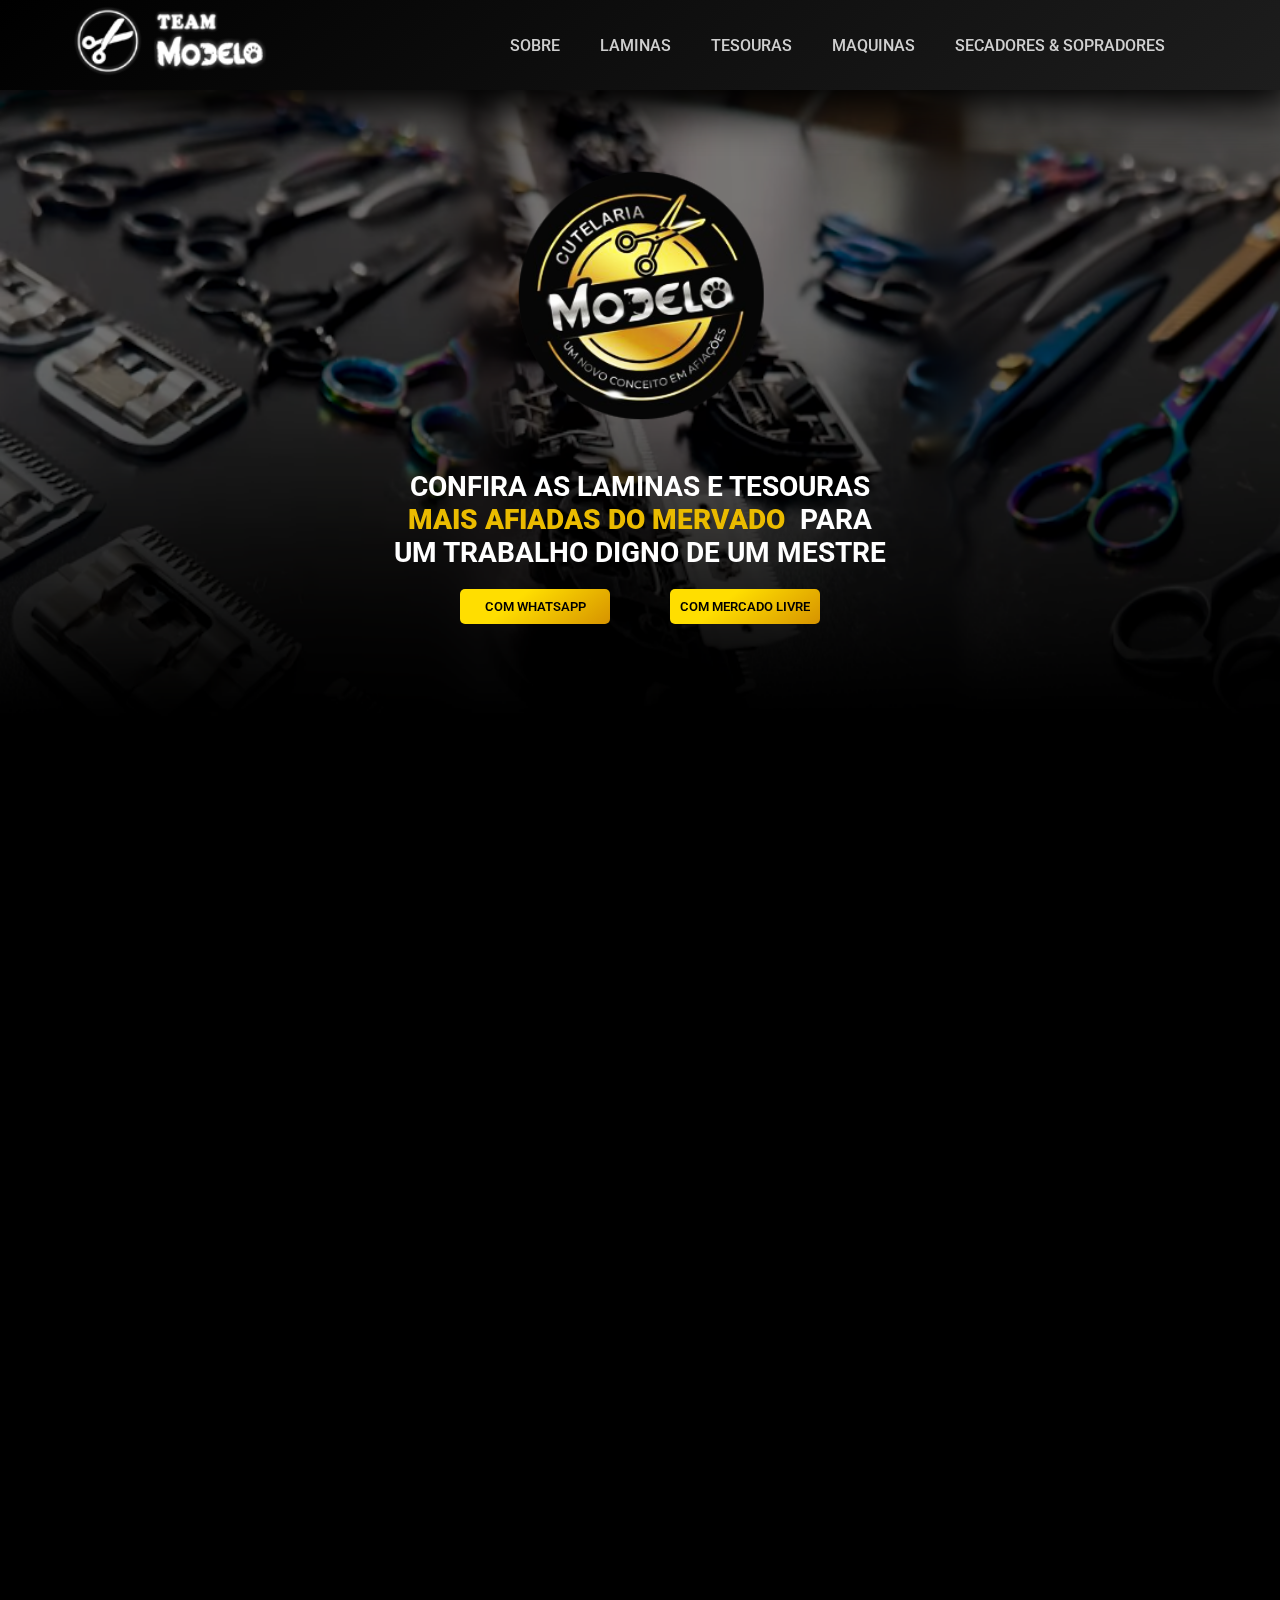
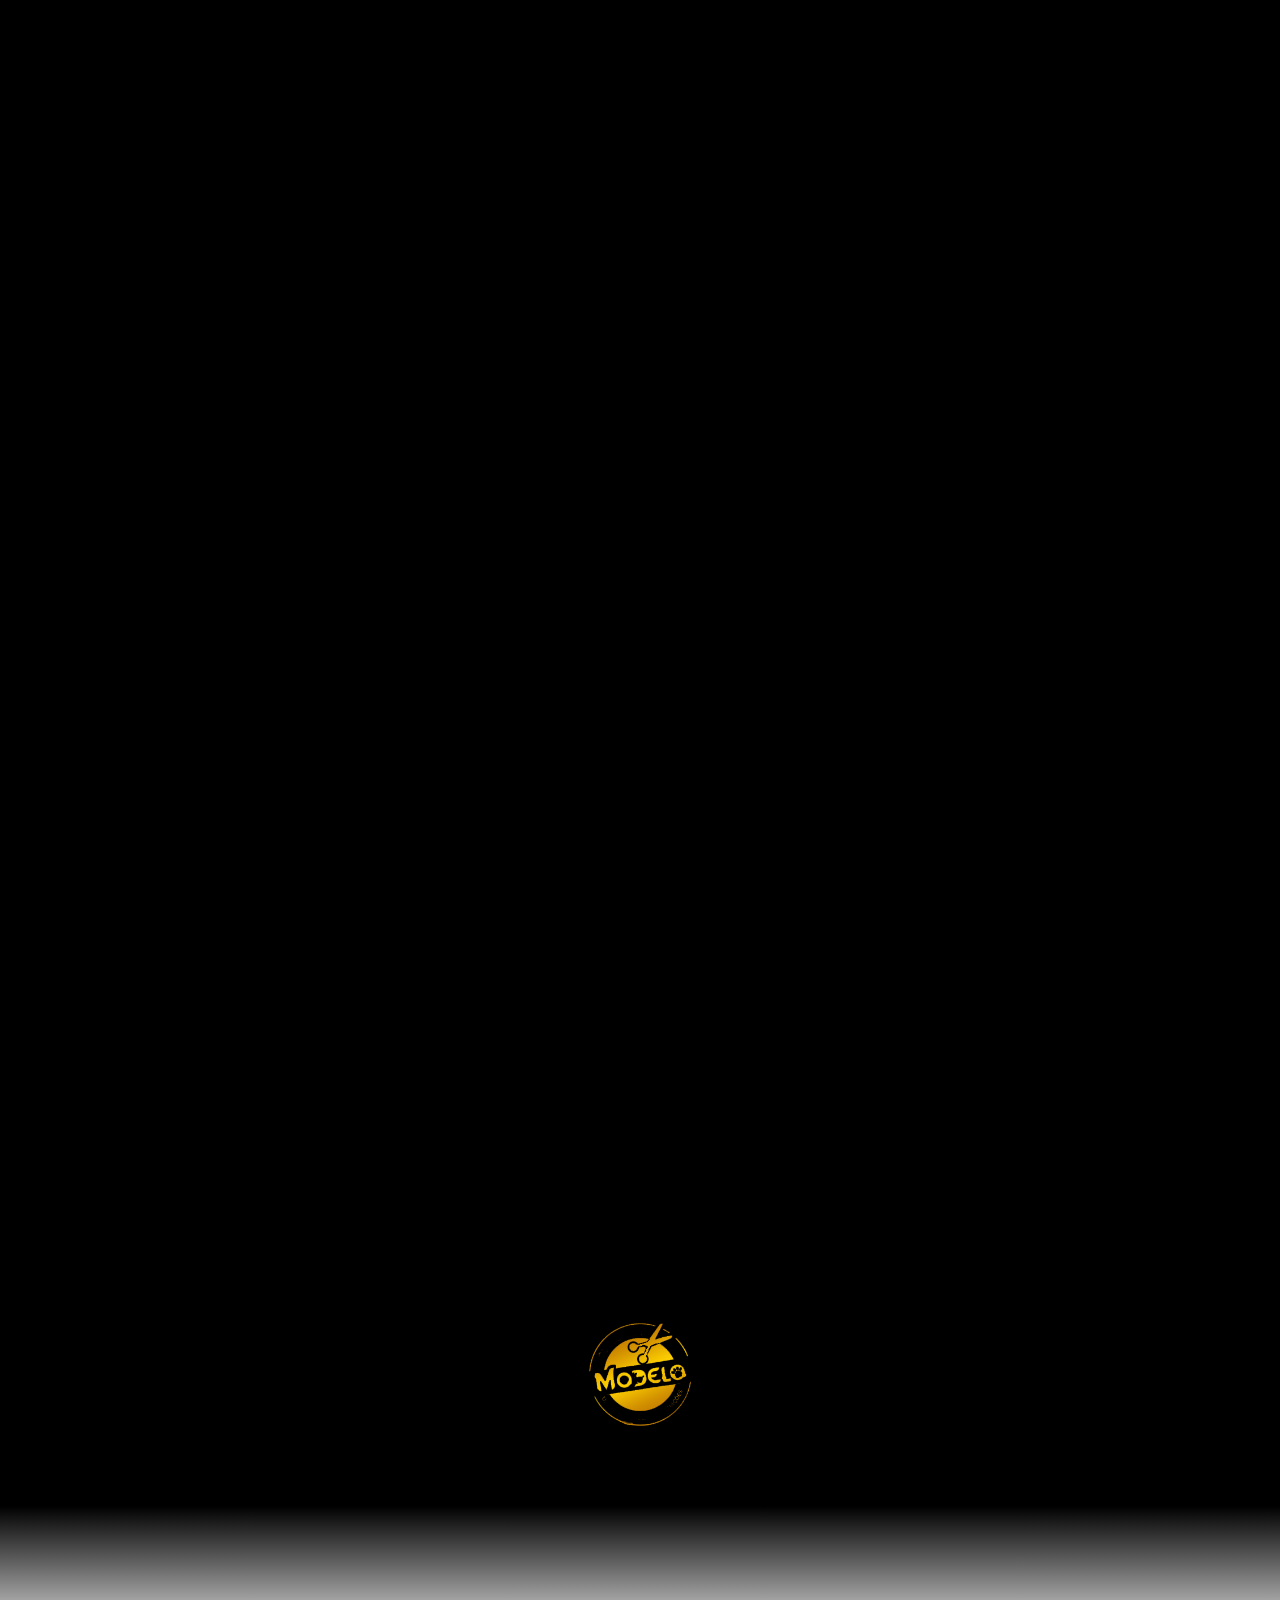
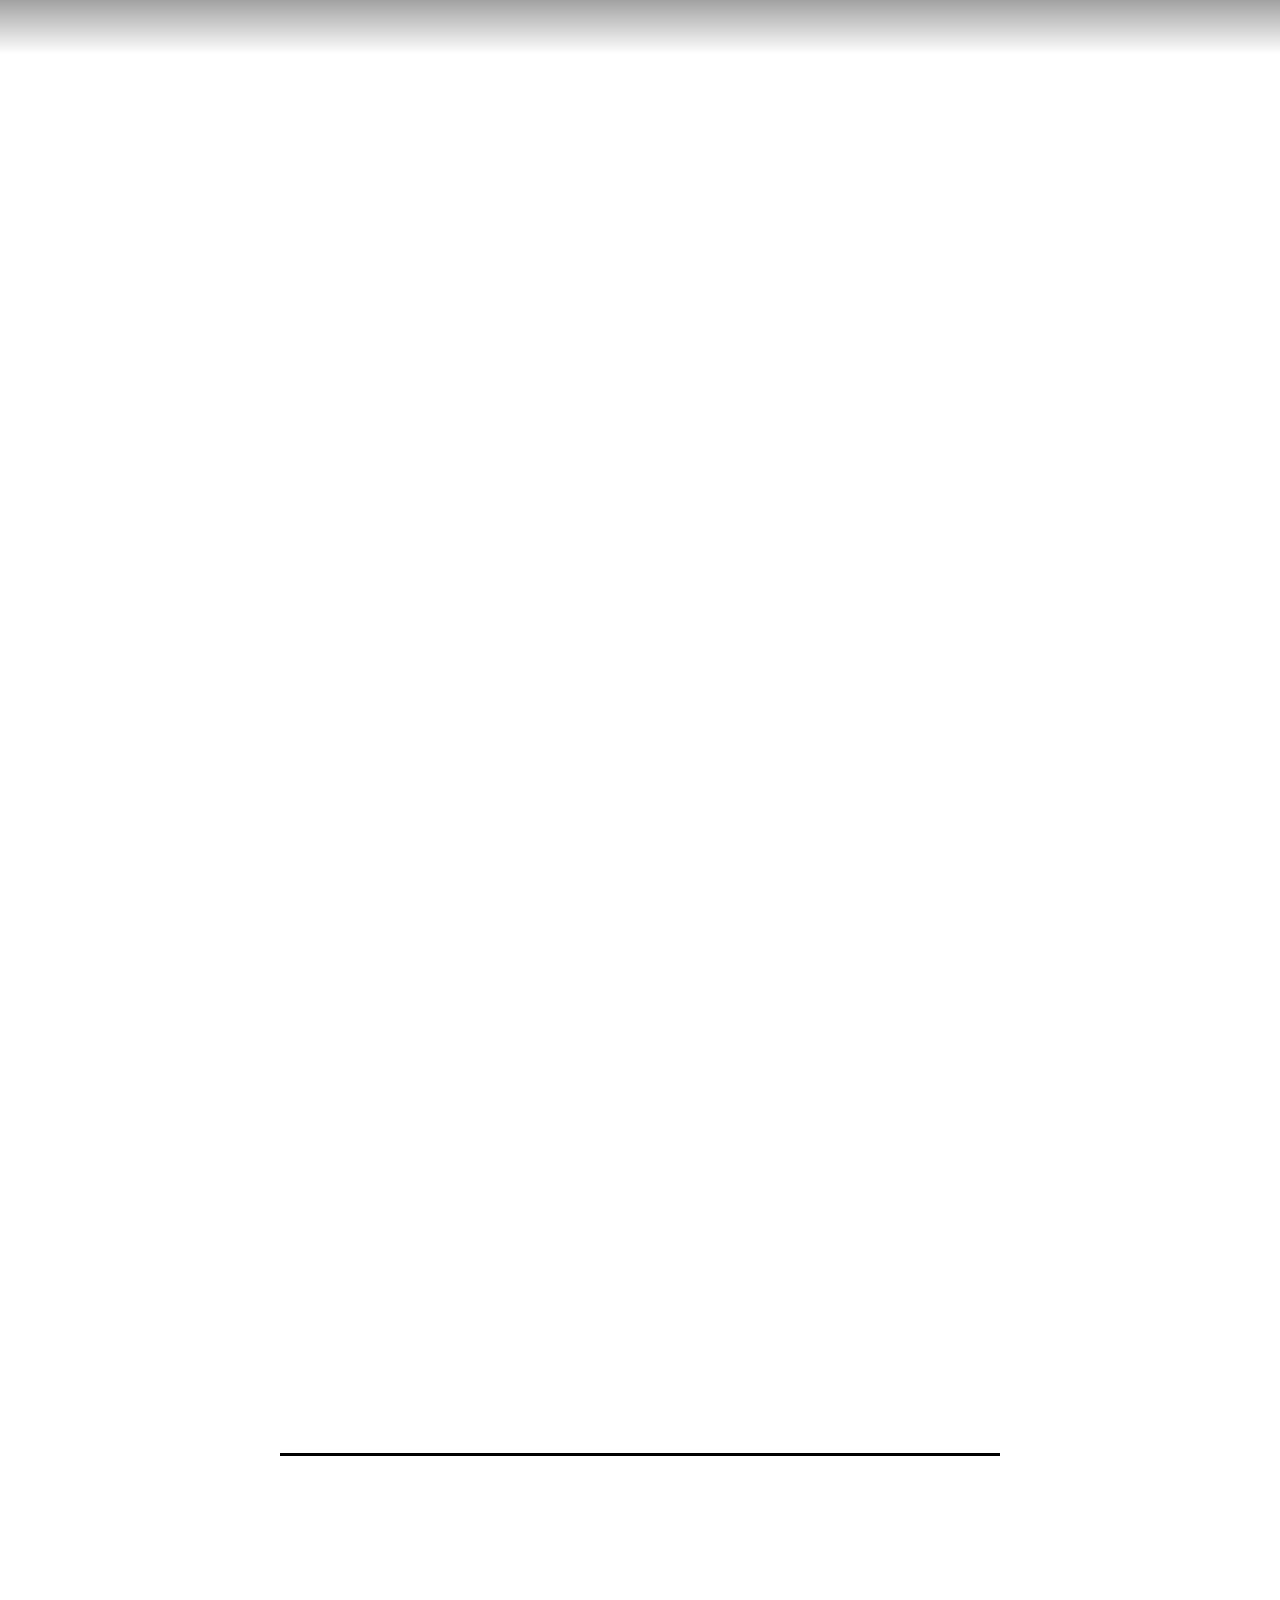
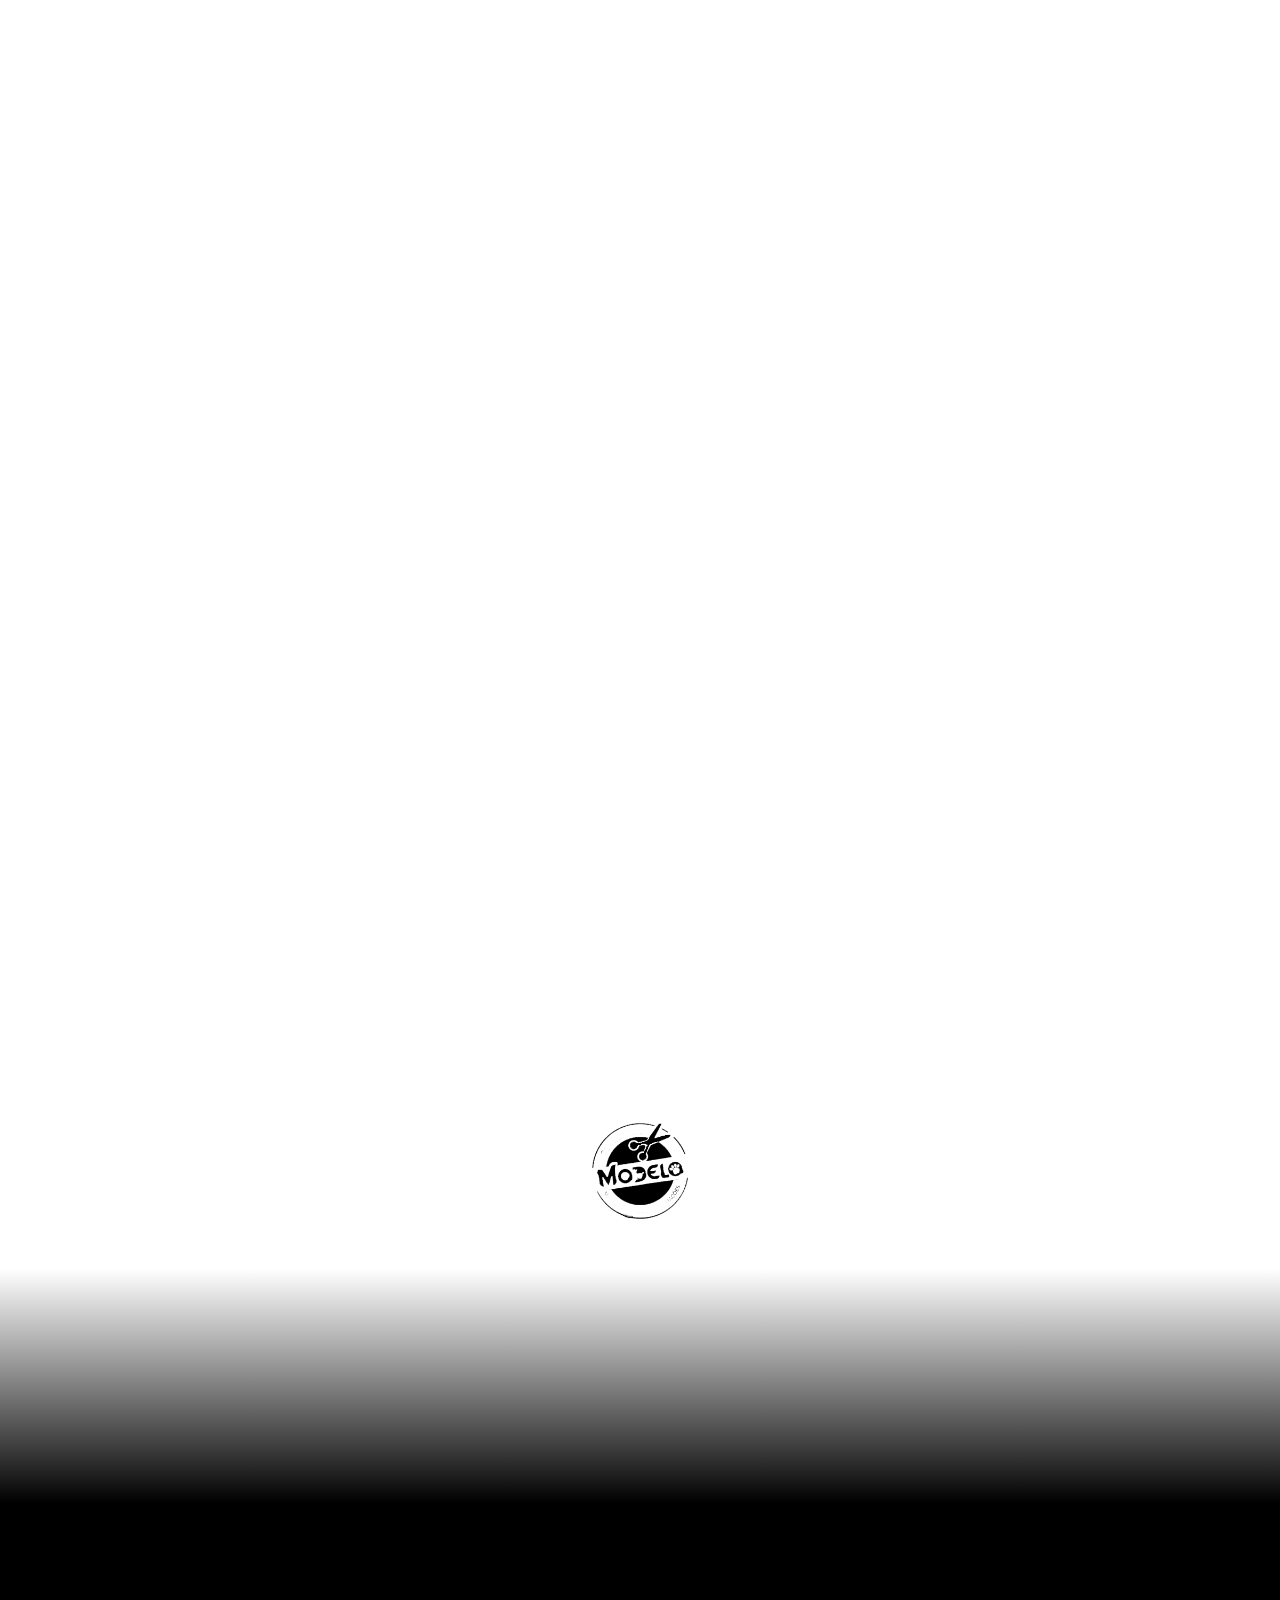
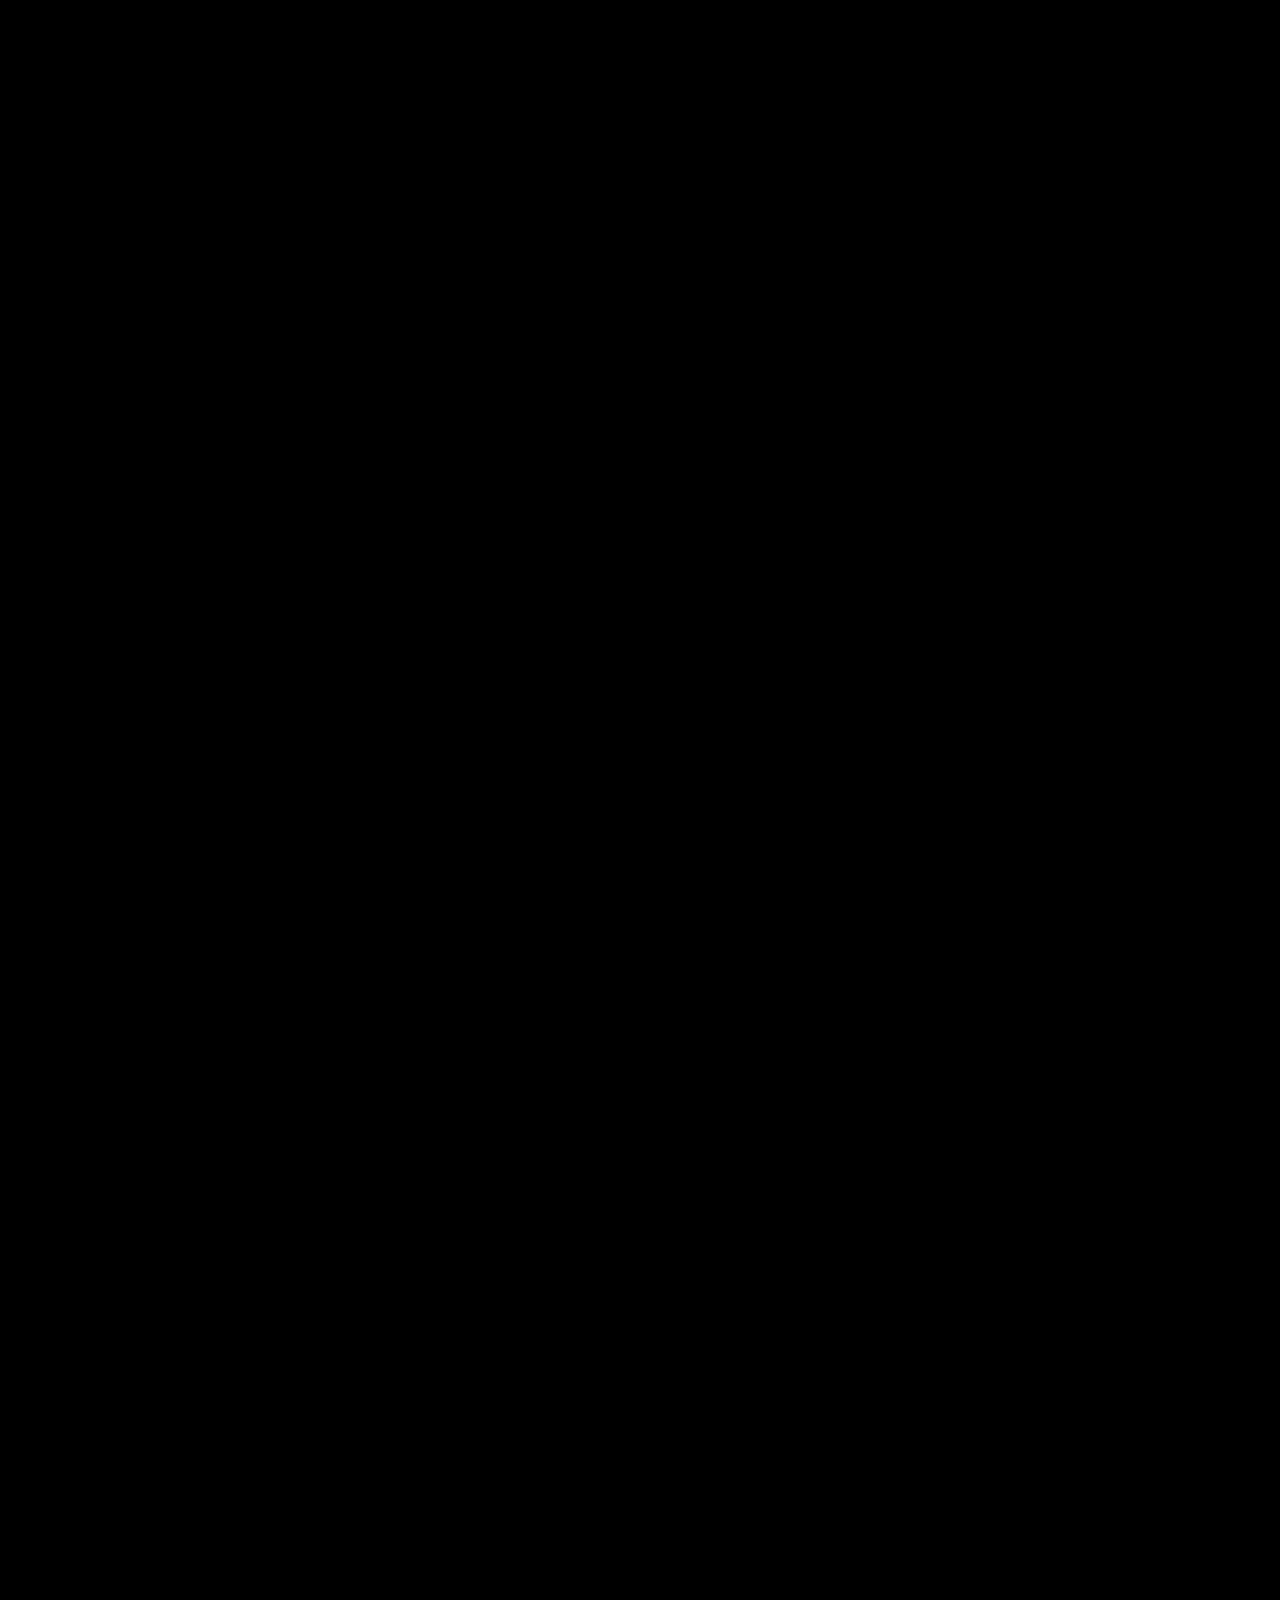
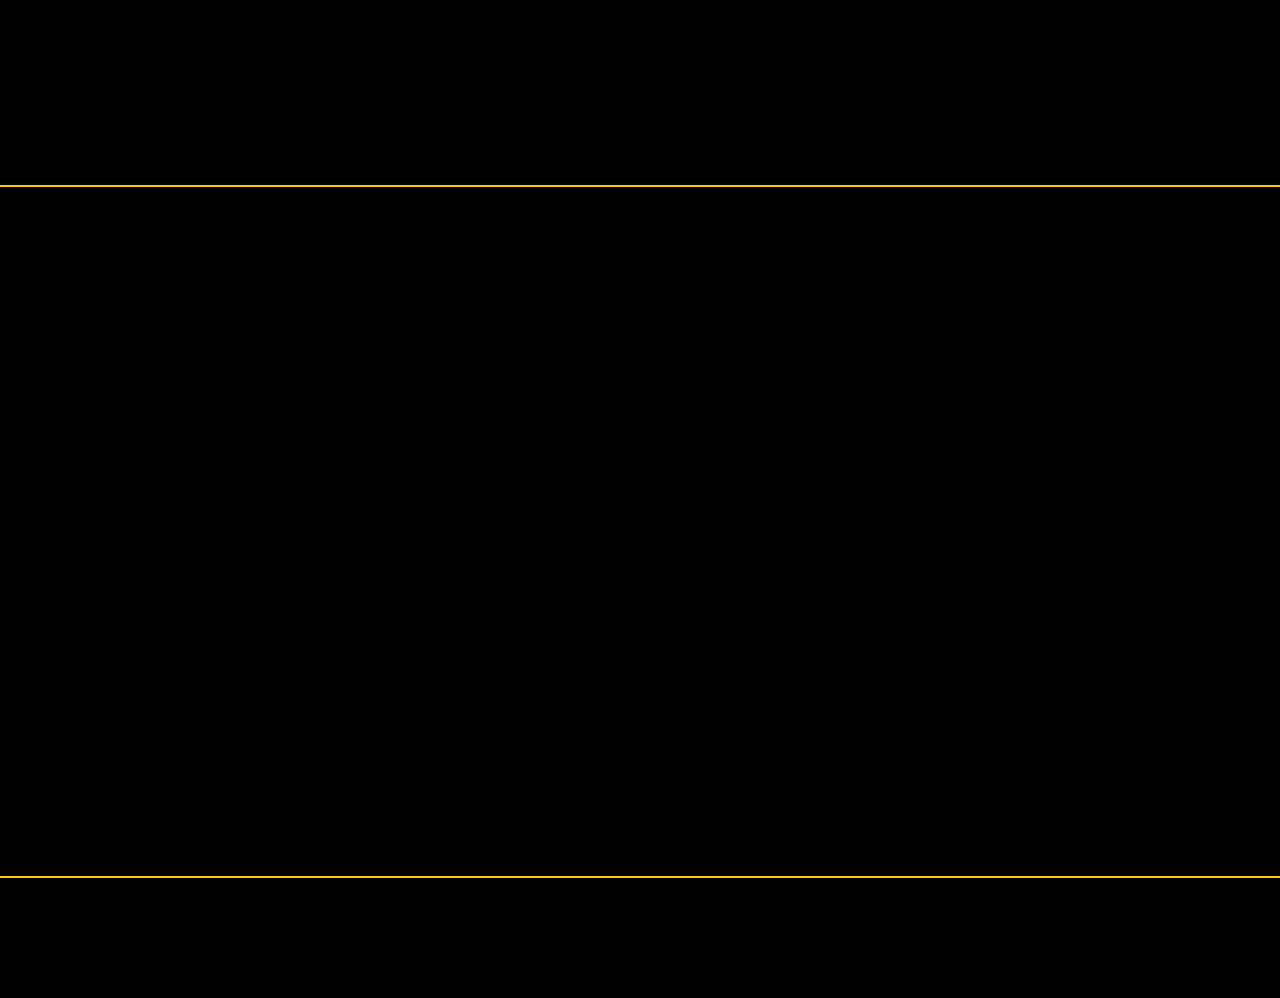
==== commit d0e3219d: "mais alteraçoes" ====
--- a/index.html
+++ b/index.html
@@ -32,12 +32,11 @@
 
         <div class="Blur">
 
-            <div class="Menu1">
+            <div class="Menu1" data-aos="fade-up" data-aos-duration="900">
                 <div class="M1divselect">
                     <p class="CloseButton">X</p>
                     <div class="DivimageSelected">
-                        <img class="ImageSelected" src="./images/Laminas&Tesouras/Andis.png"
-                            alt="example-blade-image-png">
+                        <img class="ImageSelected" id="BladeMaster" src="" alt="">
                         <button class="ButtonCompare" href=""> <img class="IconCp" src="./images/Icons/IconCompare.png"
                                 alt="">
                         </button>
@@ -49,52 +48,70 @@
                     </div>
 
                     <div class="M1divtexts">
-                        <p class="Description"><b class="bBlack">Altura do corte:</b> Corta o pelo para cerca de 1,5 mm
+                        <p class="Description" id="dec1"><b id="BL1" class="bBlack">Altura do corte:</b> Corta o pelo
+                            para cerca de 1,5 mm
                             de comprimento</p>
-                        <p class="Description"><b class="bBlack">Compatibilidade:</b> Projetada para ser compativel em
+                        <p class="Description" id="dec2"><b id="BL1" class="bBlack">Compatibilidade:</b> Projetada para
+                            ser compativel em
                             todas as maquinas de tosa</p>
-                        <p class="Description"><b class="bBlack">Uso Recomendado:</b> Usada em áreas como barriga,
-                            virilha, almofadas das patas e para acabamentos em cortes de pelo.</p>
-
-                        <p class="Description"><b class="bBlack">Versatilidade:</b> Embora seja uma lâmina curta, a
-                            número 10 pode ser utilizada para uma
-                            variedade de tarefas de grooming, desde tosas completas até detalhes delicados, como a
-                            remoção de pelos em áreas sensíveis.
-                        </p>
+                        <p class="Description" id="dec3"><b id="BL1" class="bBlack">Uso Recomendado:</b> Usada em áreas
+                            como barriga,
+                            virilha, almofadas das patas e para acabamentos em cortes de pelo</p>
+
                     </div>
                 </div>
 
                 <div class="BladesSelections">
                     <div class="DivimageSelection">
-                        <img class="ImageSelection" src="" alt="">
-                    </div>
-
-                    <div class="DivimageSelection">
-                        <img class="ImageSelection" src="" alt="">
-                    </div>
-
-                    <div class="DivimageSelection">
-                        <img class="ImageSelection" src="" alt="">
-                    </div>
-
-                    <div class="DivimageSelection">
-                        <img class="ImageSelection" src="" alt="">
-                    </div>
-
-                    <div class="DivimageSelection">
-                        <img class="ImageSelection" src="" alt="">
-                    </div>
-
-                    <div class="DivimageSelection">
-                        <img class="ImageSelection" src="" alt="">
-                    </div>
-
-                    <div class="DivimageSelection">
-                        <img class="ImageSelection" src="" alt="">
-                    </div>
-
-                    <div class="DivimageSelection">
-                        <img class="ImageSelection" src="" alt="">
+                        <img class="ImageSelection" id="Blade1" src="./images/Laminas&Tesouras/Andis/LM3.png" alt="">
+                    </div>
+
+                    <div class="DivimageSelection">
+                        <img class="ImageSelection" id="Blade2" src="" alt="">
+                    </div>
+
+                    <div class="DivimageSelection">
+                        <img class="ImageSelection" id="Blade3" src="" alt="">
+                    </div>
+
+                    <div class="DivimageSelection">
+                        <img class="ImageSelection" id="Blade4" src="" alt="">
+                    </div>
+
+                    <div class="DivimageSelection">
+                        <img class="ImageSelection" id="Blade5" src="" alt="">
+                    </div>
+
+                    <div class="DivimageSelection">
+                        <img class="ImageSelection" id="Blade6" src="" alt="">
+                    </div>
+
+                    <div class="DivimageSelection">
+                        <img class="ImageSelection" id="Blade7" src="" alt="">
+                    </div>
+
+                    <div class="DivimageSelection">
+                        <img class="ImageSelection" id="Blade8" src="" alt="">
+                    </div>
+
+                    <div class="DivimageSelection" id="BladeSel9">
+                        <img class="ImageSelection" id="Blade9" src="" alt="">
+                    </div>
+
+                    <div class="DivimageSelection" id="BladeSel10">
+                        <img class="ImageSelection" id="Blade10" src="" alt="">
+                    </div>
+
+                    <div class="DivimageSelection" id="BladeSel11">
+                        <img class="ImageSelection" id="Blade11" src="" alt="">
+                    </div>
+
+                    <div class="DivimageSelection" id="BladeSel12">
+                        <img class="ImageSelection" id="Blade12" src="" alt="">
+                    </div>
+
+                    <div class="DivimageSelection" id="BladeSel13">
+                        <img class="ImageSelection" id="Blade13" src="" alt="">
                     </div>
                 </div>
             </div>
@@ -142,23 +159,23 @@
 
                 <div class="OtherBlades">
                     <div class="DivimageSelection">
-                        <img class="ImageSelection" src="" alt="">
-                    </div>
-
-                    <div class="DivimageSelection">
-                        <img class="ImageSelection" src="" alt="">
-                    </div>
-
-                    <div class="DivimageSelection">
-                        <img class="ImageSelection" src="" alt="">
-                    </div>
-
-                    <div class="DivimageSelection">
-                        <img class="ImageSelection" src="" alt="">
-                    </div>
-
-                    <div class="DivimageSelection">
-                        <img class="ImageSelection" src="" alt="">
+                        <img class="ImageSelection" id="Blade1" src="" alt="">
+                    </div>
+
+                    <div class="DivimageSelection">
+                        <img class="ImageSelection" id="Blade2" src="" alt="">
+                    </div>
+
+                    <div class="DivimageSelection">
+                        <img class="ImageSelection" id="Blade3" src="" alt="">
+                    </div>
+
+                    <div class="DivimageSelection">
+                        <img class="ImageSelection" id="Blade4" src="" alt="">
+                    </div>
+
+                    <div class="DivimageSelection">
+                        <img class="ImageSelection" id="Blade5" src="" alt="">
                     </div>
                 </div>
 
@@ -182,9 +199,9 @@
 
                     <li id="li3" class="Navli">TESOURAS</li>
 
-                    <li id="li4" class="Navli">SECADORES</li>
-
-                    <li id="li5" class="Navli">SOPRADORES</li>
+                    <li id="li4" class="Navli">MAQUINAS</li>
+
+                    <li id="li5" class="Navli">SECADORES & SOPRADORES</li>
 
                 </ul>
             </nav>
@@ -197,8 +214,10 @@
                     data-aos-delay="400" data-aos-duration="1500">
 
 
-                <h3 class="h3Sec1" data-aos="zoom-out" data-aos-delay="600" data-aos-duration="1000">LAMINAS AFIADAS,
-                    TESOURAS PRECISAS, PARA UM TRABALHO DIGNO DE UM MESTRE</h3>
+                <h3 class="h3Sec1" data-aos="zoom-out" data-aos-delay="600" data-aos-duration="1000">CONFIRA AS LAMINAS
+                    E TESOURAS
+                    <b>MAIS AFIADAS DO MERVADO</b> PARA UM TRABALHO DIGNO DE UM MESTRE
+                </h3>
 
                 <div class="divButtonSec1" data-aos="fade-up" data-aos-delay="700" data-aos-duration="800">
                     <button class="ButtonW">COM WHATSAPP</button>
@@ -245,20 +264,22 @@
 
                 <h1 class="TitleSec2" data-aos="fade-right" data-aos-duration="1200">NOSSOS SERVIÇOS:</h1>
 
-                <div class="ContainerLiSec2">
-
-                    <div class="ListSec2" data-aos="fade-down" data-aos-duration="900">
-
-                        <h1 class="TitleList2">Afiação de Laminas e Tesouras de Tosa:</h1>
-                        <ul class="UlSec2" data-aos="fade-down" data-aos-duration="900" data-aos-delay="100">
-                            <li class="LiSec2">
-                                Restauração da Precisão do corte</li>
-                            <li class="LiSec2">
-                                Renovação da eficiência das ferramentas</li>
-                            <li class="LiSec2">
-                                Revitalização do desempenho para cortes suaves e precisos</li>
-                        </ul>
-
+                <div class="ContainerLiSec2" data-aos="fade-down">
+
+                    <div class="boxListSec2">
+                        <div class="ListSec2" data-aos="fade-down" data-aos-duration="900">
+
+                            <h1 class="TitleList2">Afiação de Laminas e Tesouras de Tosa:</h1>
+                            <ul class="UlSec2" data-aos="fade-down" data-aos-duration="900" data-aos-delay="100">
+                                <li class="LiSec2">
+                                    Restauração da Precisão do corte</li>
+                                <li class="LiSec2">
+                                    Renovação da eficiência das ferramentas</li>
+                                <li class="LiSec2">
+                                    Revitalização do desempenho para cortes suaves e precisos</li>
+                            </ul>
+
+                        </div>
                     </div>
 
                     <img class="ExampleSec2" src="./images/ExampleImages/Laminas.png" alt="Laminas-examples-png"
@@ -266,23 +287,28 @@
 
                 </div>
 
-                <div class="ContainerLiSec2">
-
-                    <div class="ListSec2" data-aos="fade-down" data-aos-duration="900">
-
-                        <h1 class="TitleList2">Manutenção em Maquinas de Tosa, Secadores e Sopradores:</h1>
-                        <ul class="UlSec2" data-aos="fade-down" data-aos-duration="900" data-aos-delay="200">
-                            <li class="LiSec2">Inspeção abrangente para garantir o funcionamento ideal.</li>
-                            <li class="LiSec2">Reparos especializados para prolongar a vida útil.</li>
-                            <li class="LiSec2">Ajustes precisos para manter a performance no seu melhor</li>
-                        </ul>
-
+
+                <div class="ContainerLiSec2" data-aos="fade-down">
+
+                    <div class="boxListSec2">
+                        <div class="ListSec2" data-aos="fade-down" data-aos-duration="900">
+
+                            <h1 class="TitleList2">Manutenção em Maquinas de Tosa, Secadores e Sopradores:</h1>
+                            <ul class="UlSec2" data-aos="fade-down" data-aos-duration="900" data-aos-delay="200">
+                                <li class="LiSec2">Inspeção abrangente para garantir o funcionamento ideal.</li>
+                                <li class="LiSec2">Reparos especializados para prolongar a vida útil.</li>
+                                <li class="LiSec2">Ajustes precisos para manter a performance no seu melhor</li>
+                            </ul>
+
+                        </div>
                     </div>
 
                     <img class="ExampleSec2" src="./images/ExampleImages/Equipamento.png" alt="Example-maquines-png"
                         data-aos="fade-right" data-aos-duration="1200">
 
                 </div>
+
+
             </main>
 
             <img class="GoldIcon2Sec2" src="./images/iconCMGold.png" alt="">
@@ -292,11 +318,14 @@
         <section class="Section3">
 
             <header class="HeaderSec3">
-                <h2 class="TitleSec3" data-aos="fade-right" data-aos-duration="600"><b>LAMINAS DE
+                <img data-aos="fade-left" data-aos-delay="300" data-aos-duration="600" class="IconSec3"
+                    src="./images/ExampleImages/Lamina30example.png" alt="Icon-dourado-Lamina-png">
+
+                <h2 class="TitleSec3" data-aos="fade-down" data-aos-duration="600"><b>LAMINAS DE
                         TOSA</b> MAIS USADAS PARA RESULTADOS IMPECAVEIS</h2>
 
                 <img data-aos="fade-left" data-aos-delay="300" data-aos-duration="600" class="IconSec3"
-                    src="./images/iconLMGold.png" alt="Icon-dourado-Lamina-png">
+                    src="./images/ExampleImages/Lamina40example.png" alt="Icon-dourado-Lamina-png">
             </header>
 
             <span class="TextCenterSec3">
@@ -315,7 +344,7 @@
             <main class="carousel">
 
                 <div data-aos="fade-right">
-                    <div class="bladeContainer">
+                    <div class="bladeContainer" id="Andis">
 
                         <img class="Bladeimage" src="./images/iconLMGold.png" alt="Andis-Example-Image-png">
 
@@ -328,7 +357,7 @@
 
 
                 <div data-aos="fade-right" data-aos-delay="100">
-                    <div class="bladeContainer">
+                    <div class="bladeContainer" id="Oster">
 
                         <img class="Bladeimage" src="./images/iconLMGold.png" alt="Andis-Example-Image-png">
 
@@ -341,7 +370,7 @@
 
 
                 <div data-aos="fade-right" data-aos-delay="300">
-                    <div class="bladeContainer">
+                    <div class="bladeContainer" id="Wahl">
 
                         <img class="Bladeimage" src="./images/iconLMGold.png" alt="Andis-Example-Image-png">
 
@@ -354,7 +383,7 @@
 
 
                 <div data-aos="fade-right" data-aos-delay="500">
-                    <div class="bladeContainer">
+                    <div class="bladeContainer" id="Precision">
 
                         <img class="Bladeimage" src="./images/iconLMGold.png" alt="Andis-Example-Image-png">
 
@@ -367,7 +396,7 @@
                 </div>
 
                 <div data-aos="fade-right" data-aos-delay="700">
-                    <div class="bladeContainer">
+                    <div class="bladeContainer" id="Propetz">
 
                         <img class="Bladeimage" src="./images/iconLMGold.png" alt="Andis-Example-Image-png">
 
@@ -446,12 +475,99 @@
 
         <section class="Section4">
             <header class="HeaderSec4">
+                <img data-aos="fade-left" data-aos-delay="500" data-aos-duration="400" class="IconSec4"
+                    src="./images/iconTSGold.png" alt="Icon-dourado-Lamina-png">
+
                 <h2 class="TitleSec4" class="TitleSec3" data-aos="fade-right" data-aos-duration="600"><b>TESOURAS</b>
-                    AFIADAS PARA UM ACABEMTO IMPECAVEL</h2>
+                    MAIS USADAS PARA UM ACABEMTO IMPECAVEL</h2>
 
                 <img data-aos="fade-left" data-aos-delay="500" data-aos-duration="400" class="IconSec4"
                     src="./images/iconTSGold.png" alt="Icon-dourado-Lamina-png">
             </header>
+
+            <span class="TextCenterSec4">
+
+                <p class="pCenterSec4" data-aos="fade-down" data-aos-delay="200" data-aos-duration="700"><b>As tesouras
+                        de
+                        tosa</b> são geralmente feitas de aço inoxidável de alta qualidade, essas tesouras garantem
+                    durabilidade, resistência à corrosão e retenção de afiação, <b>proporcionando cortes suaves e
+                        precisos.</b>
+                    Seu design ergonômico facilita o manuseio, tornando o processo de tosa mais eficiente e confortável
+                    tanto para o profissional quanto para o animal.</p>
+
+            </span>
+
+
+            <main class="carousel">
+
+                <div data-aos="fade-right">
+                    <div class="ScissorsContainer">
+
+                        <img class="Scissorsimage" src="./images/Laminas&Tesouras/Treta.png"
+                            alt="Andis-Example-Image-png">
+
+                        <p class="ScissorsName">TESOURA RETA</p>
+                        <p class="ScissorsDescription">ideais para cortes uniformes e precisos
+                            em areas planas do corpo do animal
+                        </p>
+                    </div>
+                </div>
+
+                <div data-aos="fade-right">
+                    <div class="ScissorsContainer">
+
+                        <img class="Scissorsimage" src="./images/Laminas&Tesouras/Tcurva.png"
+                            alt="Andis-Example-Image-png">
+
+                        <p class="ScissorsName">TESOURA CURVA</p>
+                        <p class="ScissorsDescription">projetada para cortes suaves e precisos
+                            em areas arredondadas ou curvas, como orelhas e patas
+                        </p>
+                    </div>
+                </div>
+
+                <div data-aos="fade-right" data-aos-delay="100">
+                    <div class="ScissorsContainer">
+
+                        <img class="Scissorsimage" src="./images/Laminas&Tesouras/Tcurva.png"
+                            alt="Andis-Example-Image-png">
+
+                        <p class="ScissorsName">TESOURA CURVA</p>
+                        <p class="ScissorsDescription">projetada para cortes suaves e precisos
+                            em areas arredondadas ou curvas, como orelhas e patas
+                        </p>
+                    </div>
+                </div>
+
+                <div data-aos="fade-right" data-aos-delay="300">
+                    <div class="ScissorsContainer">
+
+                        <img class="Scissorsimage" src="./images/Laminas&Tesouras/Tsemidentada.png"
+                            alt="Andis-Example-Image-png">
+
+                        <p class="ScissorsName">TESOURA SEMIDENTADA</p>
+                        <p class="ScissorsDescription">projetada para desbastar e dar textura ao pelo,
+                            sendo ideal para dar um acabamento natural e suave
+                        </p>
+                    </div>
+                </div>
+
+                <div data-aos="fade-right" data-aos-delay="500">
+                    <div class="ScissorsContainer">
+
+                        <img class="Scissorsimage" src="./images/Laminas&Tesouras/Ttubarão.png"
+                            alt="Andis-Example-Image-png">
+
+                        <p class="ScissorsName">TESOURA TUBARÃO</p>
+                        <p class="ScissorsDescription">possuem laminas serrilhadas que ajudam
+                            a agarrar e cortar pelos mais grossos,
+                            proporcionando um corte mais eficaz em áreas mais densas
+                        </p>
+                    </div>
+                </div>
+
+
+            </main>
 
             <div class="textdivHSec4" data-aos="fade-down" data-aos-delay="200" data-aos-duration="700">
                 <h2 class="TextTitle">Aço das Tesouras</h2>
@@ -460,77 +576,6 @@
                     qualidade pode resultar em resultados superiores e maior satisfação tanto para os profissionais
                     de cuidados com animais quanto para os animais em si.</p>
             </div>
-
-            <main class="carousel">
-
-                <div data-aos="fade-right">
-                    <div class="ScissorsContainer">
-
-                        <img class="Scissorsimage" src="./images/Laminas&Tesouras/Treta.png"
-                            alt="Andis-Example-Image-png">
-
-                        <p class="ScissorsName">TESOURA RETA</p>
-                        <p class="ScissorsDescription">ideais para cortes uniformes e precisos
-                            em areas planas do corpo do animal
-                        </p>
-                    </div>
-                </div>
-
-                <div data-aos="fade-right">
-                    <div class="ScissorsContainer">
-
-                        <img class="Scissorsimage" src="./images/Laminas&Tesouras/Tcurva.png"
-                            alt="Andis-Example-Image-png">
-
-                        <p class="ScissorsName">TESOURA CURVA</p>
-                        <p class="ScissorsDescription">projetada para cortes suaves e precisos
-                            em areas arredondadas ou curvas, como orelhas e patas
-                        </p>
-                    </div>
-                </div>
-
-                <div data-aos="fade-right" data-aos-delay="100">
-                    <div class="ScissorsContainer">
-
-                        <img class="Scissorsimage" src="./images/Laminas&Tesouras/Tcurva.png"
-                            alt="Andis-Example-Image-png">
-
-                        <p class="ScissorsName">TESOURA CURVA</p>
-                        <p class="ScissorsDescription">projetada para cortes suaves e precisos
-                            em areas arredondadas ou curvas, como orelhas e patas
-                        </p>
-                    </div>
-                </div>
-
-                <div data-aos="fade-right" data-aos-delay="300">
-                    <div class="ScissorsContainer">
-
-                        <img class="Scissorsimage" src="./images/Laminas&Tesouras/Tsemidentada.png"
-                            alt="Andis-Example-Image-png">
-
-                        <p class="ScissorsName">TESOURA SEMIDENTADA</p>
-                        <p class="ScissorsDescription">projetada para desbastar e dar textura ao pelo,
-                            sendo ideal para dar um acabamento natural e suave
-                        </p>
-                    </div>
-                </div>
-
-                <div data-aos="fade-right" data-aos-delay="500">
-                    <div class="ScissorsContainer">
-
-                        <img class="Scissorsimage" src="./images/Laminas&Tesouras/Ttubarão.png"
-                            alt="Andis-Example-Image-png">
-
-                        <p class="ScissorsName">TESOURA TUBARÃO</p>
-                        <p class="ScissorsDescription">possuem laminas serrilhadas que ajudam
-                            a agarrar e cortar pelos mais grossos,
-                            proporcionando um corte mais eficaz em áreas mais densas
-                        </p>
-                    </div>
-                </div>
-
-
-            </main>
 
             <span class="SpanSec4">
 
@@ -583,12 +628,12 @@
                         <div data-aos="fade-down" data-aos-delay="750" data-aos-duration="500">
                             <div class="DivTextSec4">
                                 <h2 class="texth2">Aço VG-1</h2>
-                                <p class="textp">É um aço carbono de alta qualidade, conhecido por sua durabilidade e
-                                    capacidade de retenção de borda. Ele é frequentemente usado em aplicações que exigem
-                                    alta resistência e tenacidade, como rolamentos de esferas e facas de alta
-                                    performance.
-                                    As tesouras de tosa feitas com aço 52100 tendem a manter uma borda afiada por longos
-                                    períodos e são apreciadas por sua resistência.</p>
+                                <p class="textp">Conhecido por sua capacidade de reter uma borda afiada por períodos
+                                    prolongados de uso, o que é crucial para cortes precisos e suaves ao tosar animais.
+                                    Sua resistência à corrosão é uma vantagem adicional, garantindo que as tesouras
+                                    mantenham sua integridade mesmo em ambientes úmidos. Isso significa menos manutenção
+                                    e uma vida útil mais longa para as tesouras de tosa, o que é uma grande vantagem
+                                    para os profissionais que dependem delas diariamente.</p>
                             </div>
                         </div>
 
--- a/styles.css
+++ b/styles.css
@@ -63,15 +63,16 @@
     width: 35px;
     text-align: center;
 }
-.CloseButton:hover{
+
+.CloseButton:hover {
     opacity: 1;
+    transform: scale(1.1);
 }
 
 .DivimageSelected {
-    background-color: black;
     height: 150px;
     width: 150px;
-    border: solid 4px #ffca00;
+    border: 4px solid rgb(255, 202, 0);
     border-radius: 5px;
     position: relative;
     display: flex;
@@ -89,7 +90,7 @@
     max-width: 60%;
 }
 
-.ButtonCompare{
+.ButtonCompare {
     border-radius: 50px;
     background-color: #ffca00;
     font-size: 30px;
@@ -98,12 +99,15 @@
     left: -39px;
     width: 36px;
     cursor: pointer;
-}
-.ButtonCompare:hover{
+    transition: ease 0.5s;
+}
+
+.ButtonCompare:hover {
     background-color: #ffdb4a;
-}
-
-.ButtonMc{
+    transform: scale(1.1);
+}
+
+.ButtonMc {
     border-radius: 50px;
     background-color: #ffca00;
     font-size: 30px;
@@ -112,12 +116,15 @@
     right: -38px;
     width: 36px;
     cursor: pointer;
-}
-.ButtonMc:hover{
+    transition: ease 0.5s;
+}
+
+.ButtonMc:hover {
     background-color: #ffdb4a;
-}
-
-.ButtonWa{
+    transform: scale(1.1);
+}
+
+.ButtonWa {
     border-radius: 50px;
     background-color: #ffca00;
     font-size: 30px;
@@ -126,14 +133,18 @@
     right: -38px;
     width: 36px;
     cursor: pointer;
-}
-.ButtonWa:hover{
+    transition: ease 0.5s;
+}
+
+.ButtonWa:hover {
     background-color: #ffdb4a;
+    transform: scale(1.1);
 }
 
 .ImageSelected {
     max-width: 100%;
     height: auto;
+    border-radius: 5px;
 }
 
 .M1divtexts {
@@ -146,6 +157,10 @@
 .Description {
     color: white;
     margin-top: 8px;
+    text-shadow: black 1px 1px 2px;
+    border-bottom: solid 1px #717171;
+    padding-bottom: 5px;
+    width: 90%;
 }
 
 .BladesSelections {
@@ -159,23 +174,29 @@
 }
 
 .DivimageSelection {
-    background-color: black;
     height: 120px;
     width: 120px;
-    border: solid 4px yellow;
+    border: solid 3px #ffffff87;
     border-radius: 5px;
     cursor: pointer;
     display: flex;
+    overflow: hidden;
 }
 
 .ImageSelection {
     max-width: 100%;
+    border-radius: 5px;
     height: auto;
+    transition: ease 0.5s;
+}
+
+.ImageSelection:hover {
+    transform: scale(1.1);
 }
 
 /* Blur2 */
 
-.Blur2{
+.Blur2 {
     height: 100%;
     width: 100%;
     background-color: rgba(0, 0, 0, 0.225);
@@ -200,7 +221,7 @@
     gap: 25px;
 }
 
-.CompButtons{
+.CompButtons {
     display: flex;
     width: 100%;
     justify-content: space-between;
@@ -209,7 +230,7 @@
     margin-bottom: 10px;
 }
 
-.ButtonAbout{
+.ButtonAbout {
     background-color: yellow;
     border-radius: 50px;
     padding: 5px;
@@ -220,11 +241,11 @@
     cursor: pointer;
 }
 
-.AboutIcon{
+.AboutIcon {
     width: 100%;
 }
 
-.CloseButton2{
+.CloseButton2 {
     color: white;
     opacity: 0.7;
     font-size: 30px;
@@ -235,7 +256,7 @@
     text-align: center;
 }
 
-.CompDescription{
+.CompDescription {
     text-align: center;
     width: 80%;
     margin-top: 25px;
@@ -340,6 +361,7 @@
 .Navli:hover {
     opacity: 1;
     transform: translateY(-5px);
+    text-shadow: #ffffff 1px 1px 8px;
 }
 
 .Navli::after {
@@ -385,9 +407,9 @@
 
 .h3Sec1 {
     text-align: center;
-    width: 460px;
-    color: white;
-    font-size: 23px;
+    font-size: 28px;
+    width: 500px;
+    color: white;
 }
 
 .divButtonSec1 {
@@ -480,6 +502,7 @@
 b {
     color: #eabb00;
     margin-right: 8px;
+    text-shadow: 0 0 BLACK;
 }
 
 .TextSec2 {
@@ -540,6 +563,13 @@
     margin-bottom: 20px;
 }
 
+.boxListSec2 {
+    border-radius: 25px;
+    padding: 25px;
+    background: rgb(0, 0, 0);
+    background: linear-gradient(138deg, rgb(17, 17, 17) 0%, rgb(29, 29, 29) 61%, rgb(38, 38, 38) 94%);
+}
+
 .ContainerLiSec2 {
     display: flex;
     justify-content: space-around;
@@ -560,6 +590,7 @@
     width: 800px;
     font-size: 35px;
     padding-left: 30px;
+    text-shadow: rgba(255, 225, 0, 0.74) 1px 1px 12px;
 }
 
 .LiSec2 {
@@ -569,6 +600,7 @@
     list-style: disc;
     margin-bottom: 25px;
     margin-top: 30px;
+    text-shadow: white 1px 1px 12px;
 }
 
 
@@ -593,17 +625,18 @@
     flex-direction: column;
     position: relative;
     padding: 280px 40px 50px 40px;
-    background: linear-gradient(180deg, rgba(0, 0, 0, 1) 0%, rgba(255, 255, 255, 1) 8%, rgba(255, 255, 255, 1) 100%);
+    background: linear-gradient(180deg, rgba(0, 0, 0, 1) 0%, rgba(255, 255, 255, 1) 5%, rgba(255, 255, 255, 1) 100%);
     align-items: center;
 }
 
 .HeaderSec3 {
     display: flex;
     align-items: center;
-    justify-content: space-between;
+    justify-content: center;
     position: relative;
     height: 100px;
     width: 100%;
+    margin-top: 10px;
 }
 
 .TextCenterSec3 {
@@ -628,11 +661,13 @@
 .TitleSec3 {
     width: 800px;
     font-size: 45px;
+    text-align: center;
+    text-shadow: #6b6b6b 1px 1px 12px;
 }
 
 .IconSec3 {
     max-width: 100%;
-    height: 100%;
+    height: 170%;
     transform: rotate(-10deg);
 }
 
@@ -712,6 +747,7 @@
     text-align: center;
     width: 590px;
     color: #e9ba00;
+    font-size: 45px;
 }
 
 .pDownSec3 {
@@ -732,6 +768,9 @@
     display: flex;
     flex-direction: column;
     align-items: start;
+    box-shadow: rgb(0 0 0 / 30%) 0px 19px 38px, rgb(0 0 0 / 22%) 0px 15px 12px;
+    border-radius: 25px;
+    padding: 25px;
 }
 
 .TitleMaterial1 {
@@ -801,28 +840,52 @@
     position: relative;
     padding: 120px 40px;
     background: linear-gradient(180deg, rgba(255, 255, 255, 1) 0%, rgba(0, 0, 0, 1) 8%, rgba(0, 0, 0, 1) 8%, rgba(0, 0, 0, 1) 100%);
+    align-items: center;
 }
 
 .HeaderSec4 {
     display: flex;
     align-items: center;
-    justify-content: space-between;
+    justify-content: center;
     position: relative;
     height: 100px;
     width: 100%;
-    margin-top: 120px;
+    margin-top: 200px;
 }
 
 .TitleSec4 {
     width: 800px;
     font-size: 45px;
     color: white;
+    text-align: center;
+    text-shadow: white 1px 1px 12px;
 }
 
 .IconSec4 {
     max-width: 100%;
-    height: 150%;
+    height: 170%;
     transform: rotate(-10deg);
+}
+
+.TextCenterSec4 {
+    display: flex;
+    flex-direction: column;
+    align-items: center;
+    margin-top: 120px;
+}
+
+
+.pCenterSec4 {
+    font-size: 35px;
+    font-weight: 600;
+    width: 950px;
+    border-bottom: solid 3px #000000;
+    padding-bottom: 50px;
+    margin-bottom: 60px;
+    text-align: center;
+    margin-top: 70px;
+    color: white;
+    border-bottom: solid 2px #ffe400;
 }
 
 .carousel {
@@ -898,23 +961,27 @@
 }
 
 
+.TextsinDiv {
+    display: flex;
+    flex-direction: column;
+    gap: 25px;
+}
+
 .textdivHSec4 {
     display: flex;
     flex-direction: column;
     justify-content: center;
     align-items: center;
-}
-
-.TextsinDiv {
-    display: flex;
-    flex-direction: column;
+    border-top: solid 2px #ffe400;
+    margin-top: 180px;
+    width: 70%;
 }
 
 .TextTitle {
     color: #ffca00;
     text-align: center;
-    font-size: 35px;
-    margin-top: 100px;
+    font-size: 45px;
+    margin-top: 50px;
     margin-bottom: 20px;
 }
 
@@ -922,10 +989,8 @@
     color: white;
     text-align: center;
     width: 800px;
-    font-size: 25px;
+    font-size: 28px;
     font-weight: 800;
-    border-bottom: solid 2px #ffe400;
-    padding-bottom: 60px;
 }
 
 
@@ -933,27 +998,30 @@
     display: flex;
     justify-content: space-around;
     width: 100%;
+    padding: 35px;
+    gap: 35px;
 }
 
 .texth2 {
     color: #ffca00;
     font-size: 30px;
     margin-bottom: 10px;
-    margin-top: 50px;
+    text-shadow: #ffc500bf 1px 1px 12px;
 }
 
 .textp {
     color: white;
     width: 640px;
     font-size: 23px;
-    margin-bottom: 60px;
     font-weight: 600;
+    text-shadow: white 1px 1px 8px;
 }
 
 .DivTextSec4 {
     cursor: pointer;
     border-radius: 8px;
-    padding: 0 18px;
+    padding: 18px;
+    background: linear-gradient(138deg, rgb(17, 17, 17) 0%, rgb(34 28 6) 61%, rgb(17, 17, 17) 94%);
 }
 
 .DivTextSec4:hover {
@@ -1032,7 +1100,7 @@
     }
 
     .BladesSelections {
-        grid-template-columns: repeat(8, 1fr);
+        grid-template-columns: repeat(13, 1fr);
         overflow-x: scroll;
         width: 80%;
     }
@@ -1221,8 +1289,9 @@
     .carousel {
         width: 100%;
         margin-top: 50px;
-        flex-direction: column;
         align-items: center;
+        overflow-x: scroll;
+        justify-content: start;
     }
 
     .bladeContainer::after {
@@ -1278,6 +1347,10 @@
         padding: 100px 10px;
     }
 
+    .HeaderSec4{
+        margin-top: 300px;
+    }
+
     .ScissorsContainer::after {
         width: 15px;
         height: 15px;
@@ -1295,6 +1368,11 @@
 
     .TextTitle {
         font-size: 35px;
+    }
+
+    .pCenterSec4 {
+        width: 100%;
+        font-size: 20px;
     }
 
     .Textlorem {
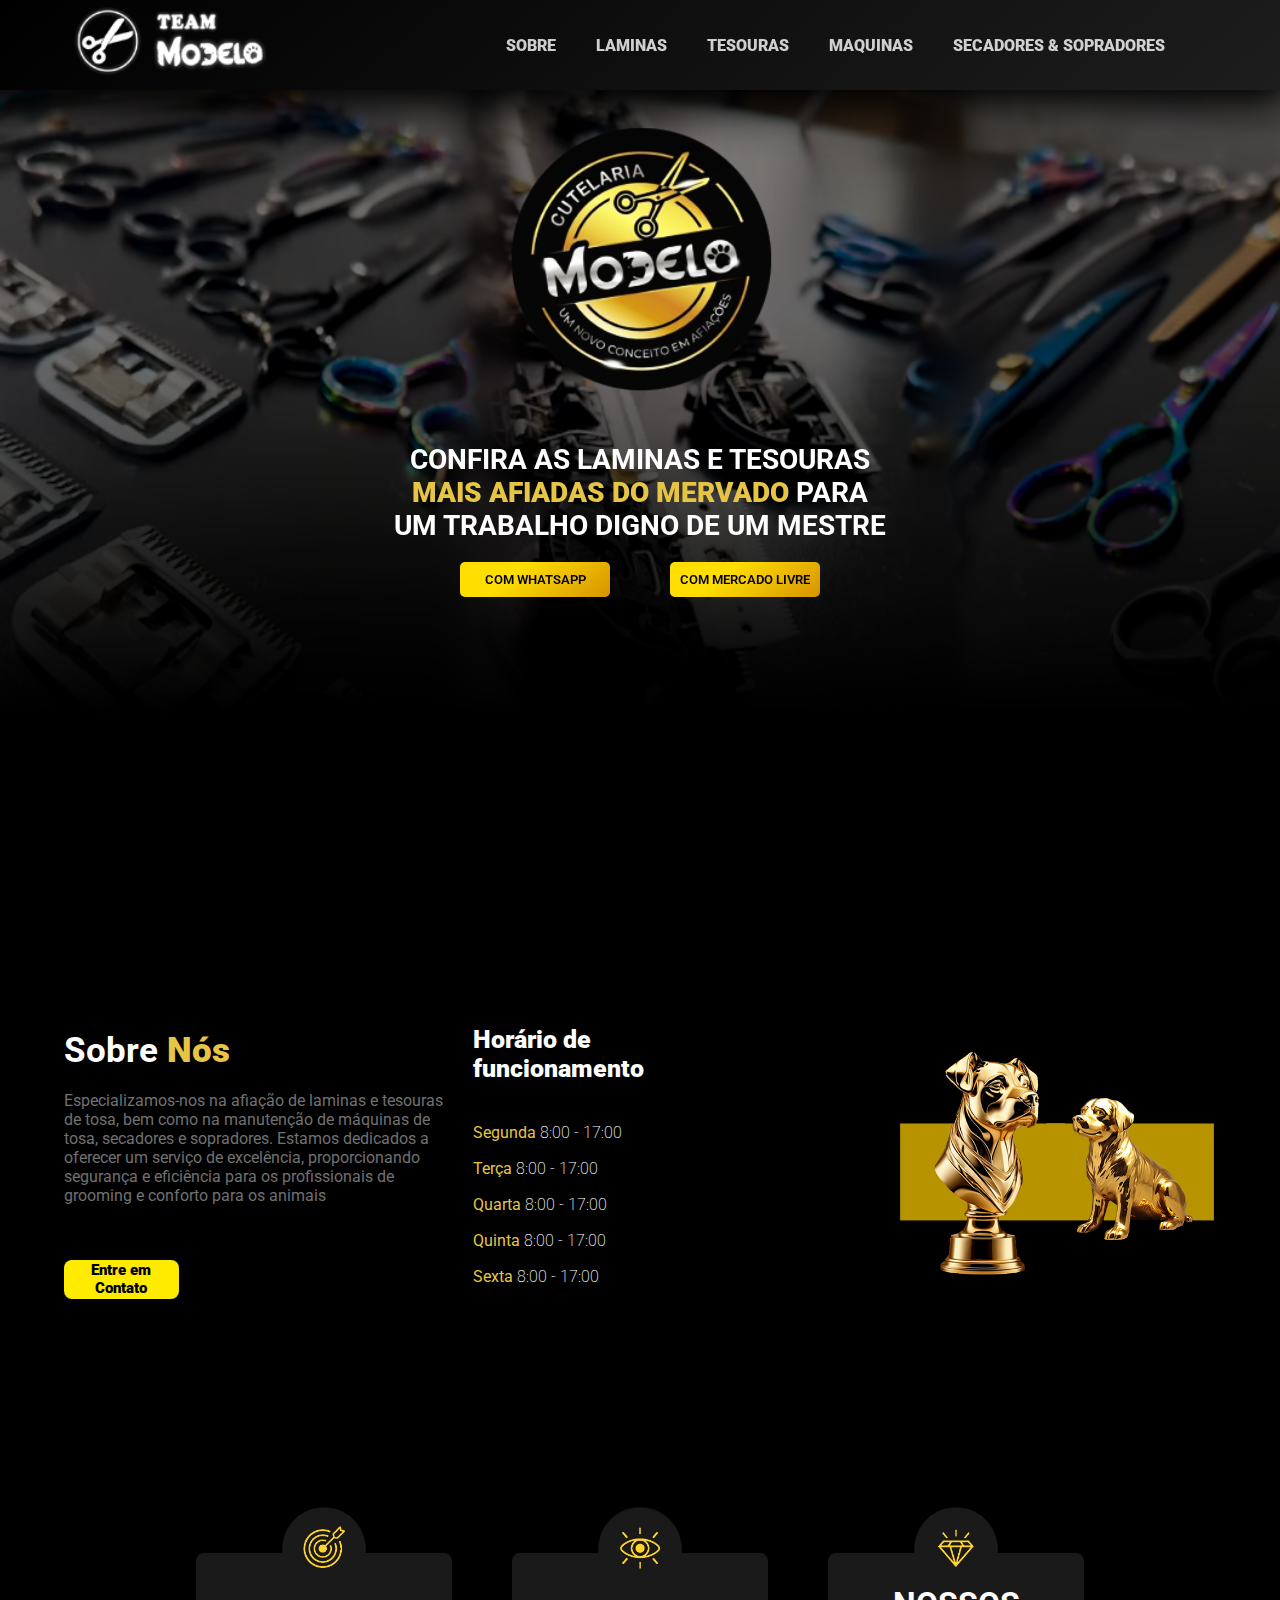
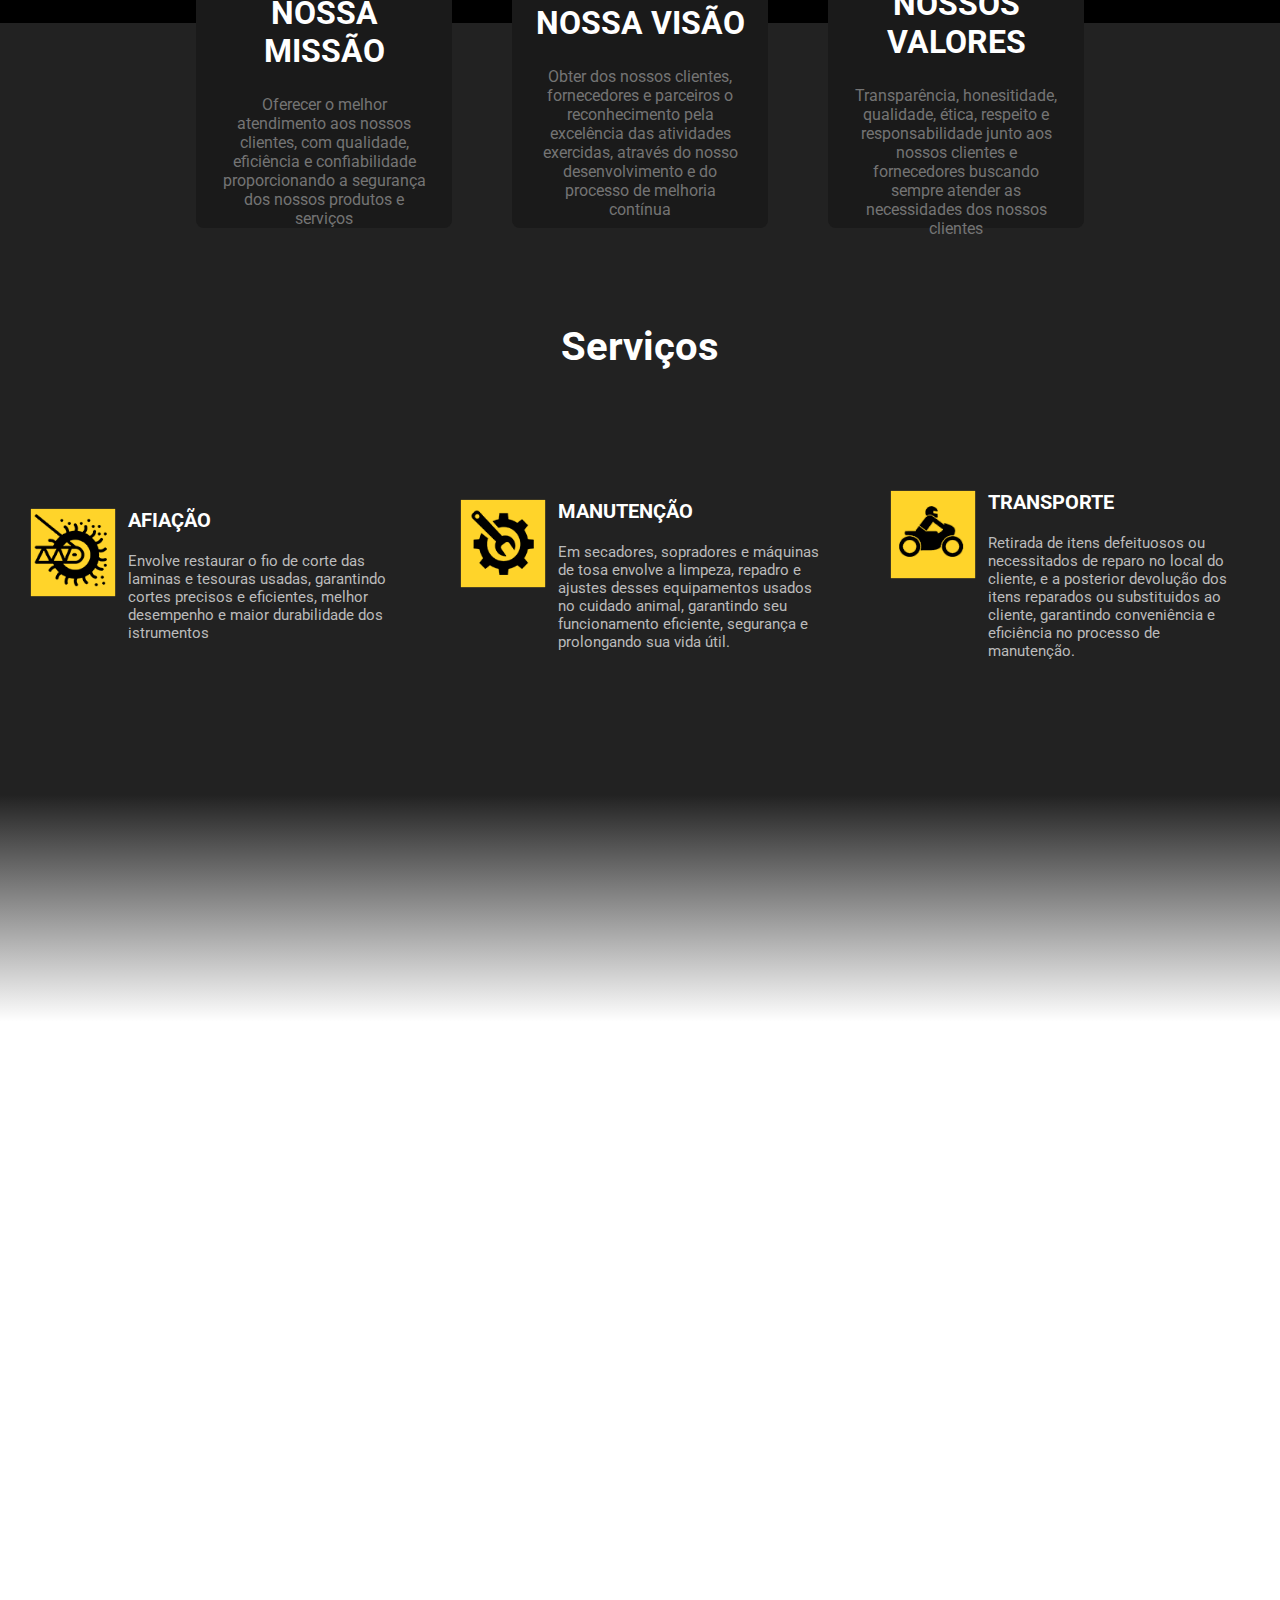
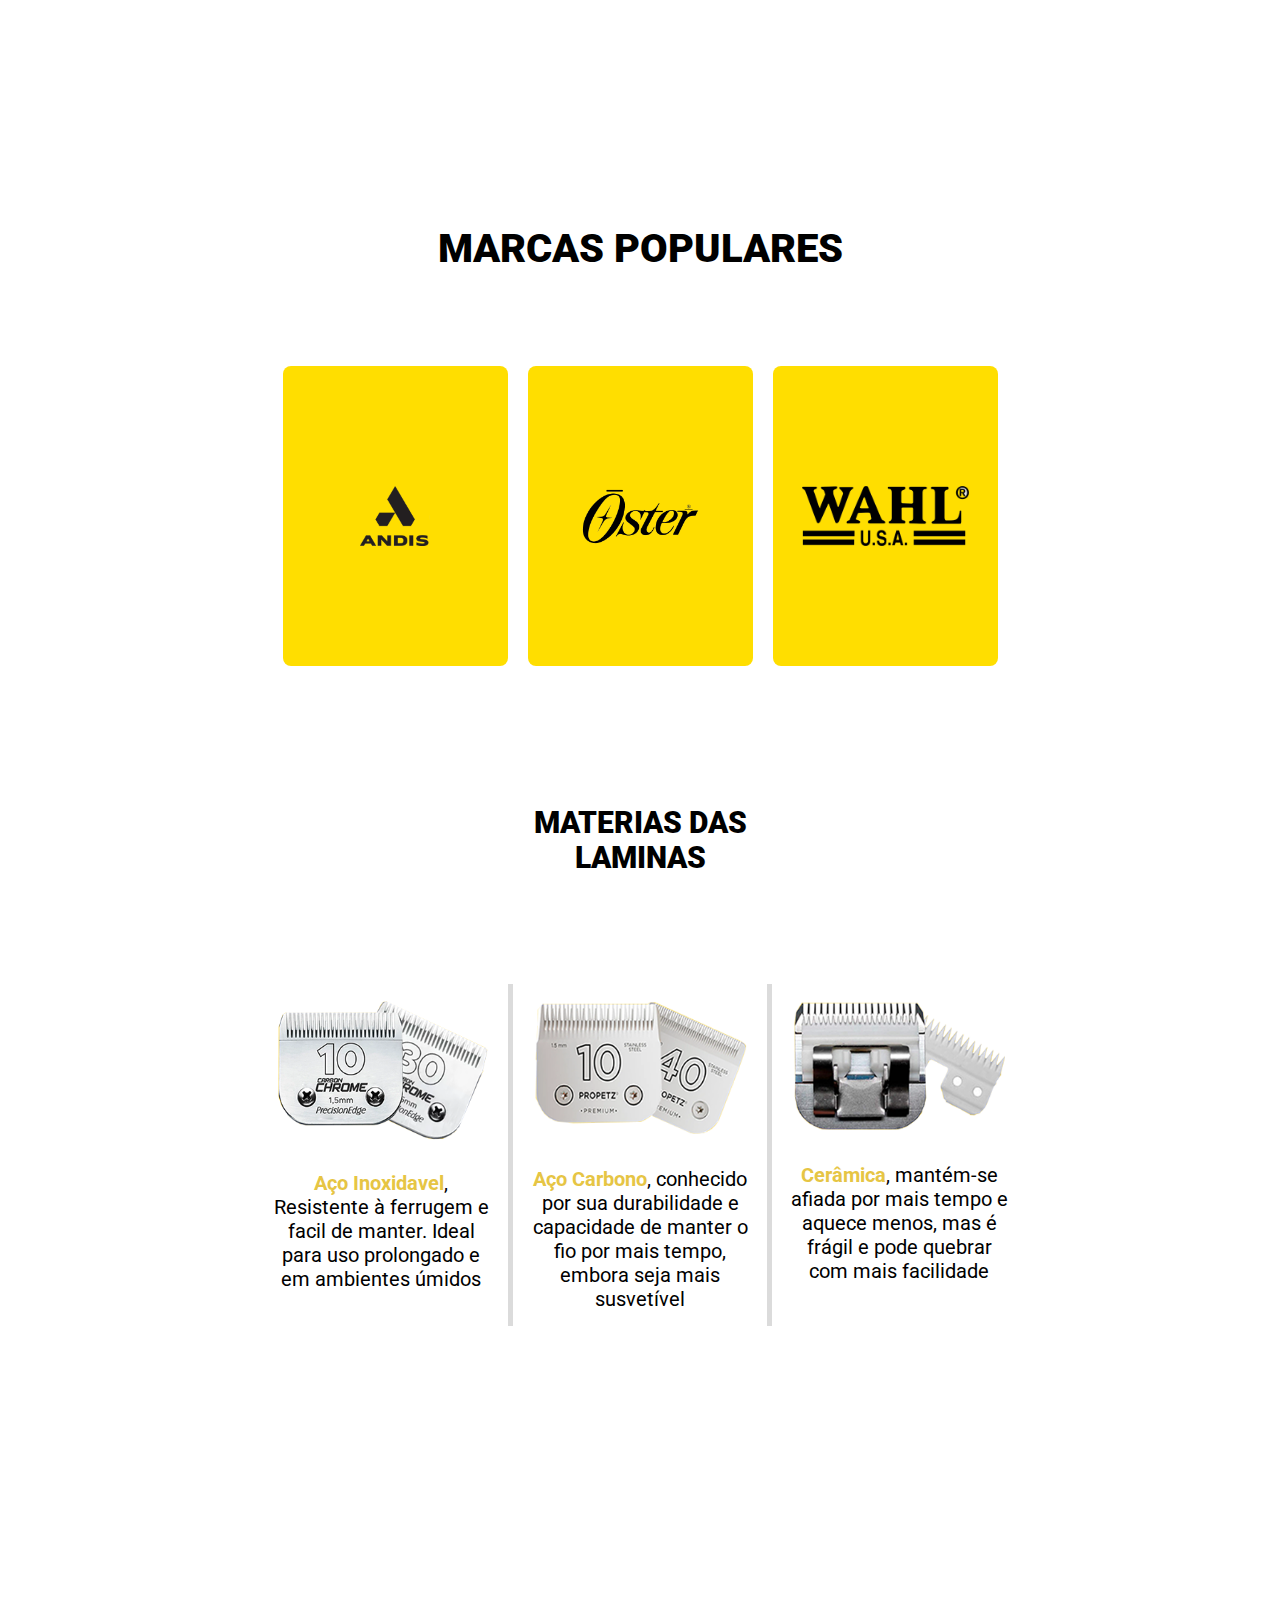
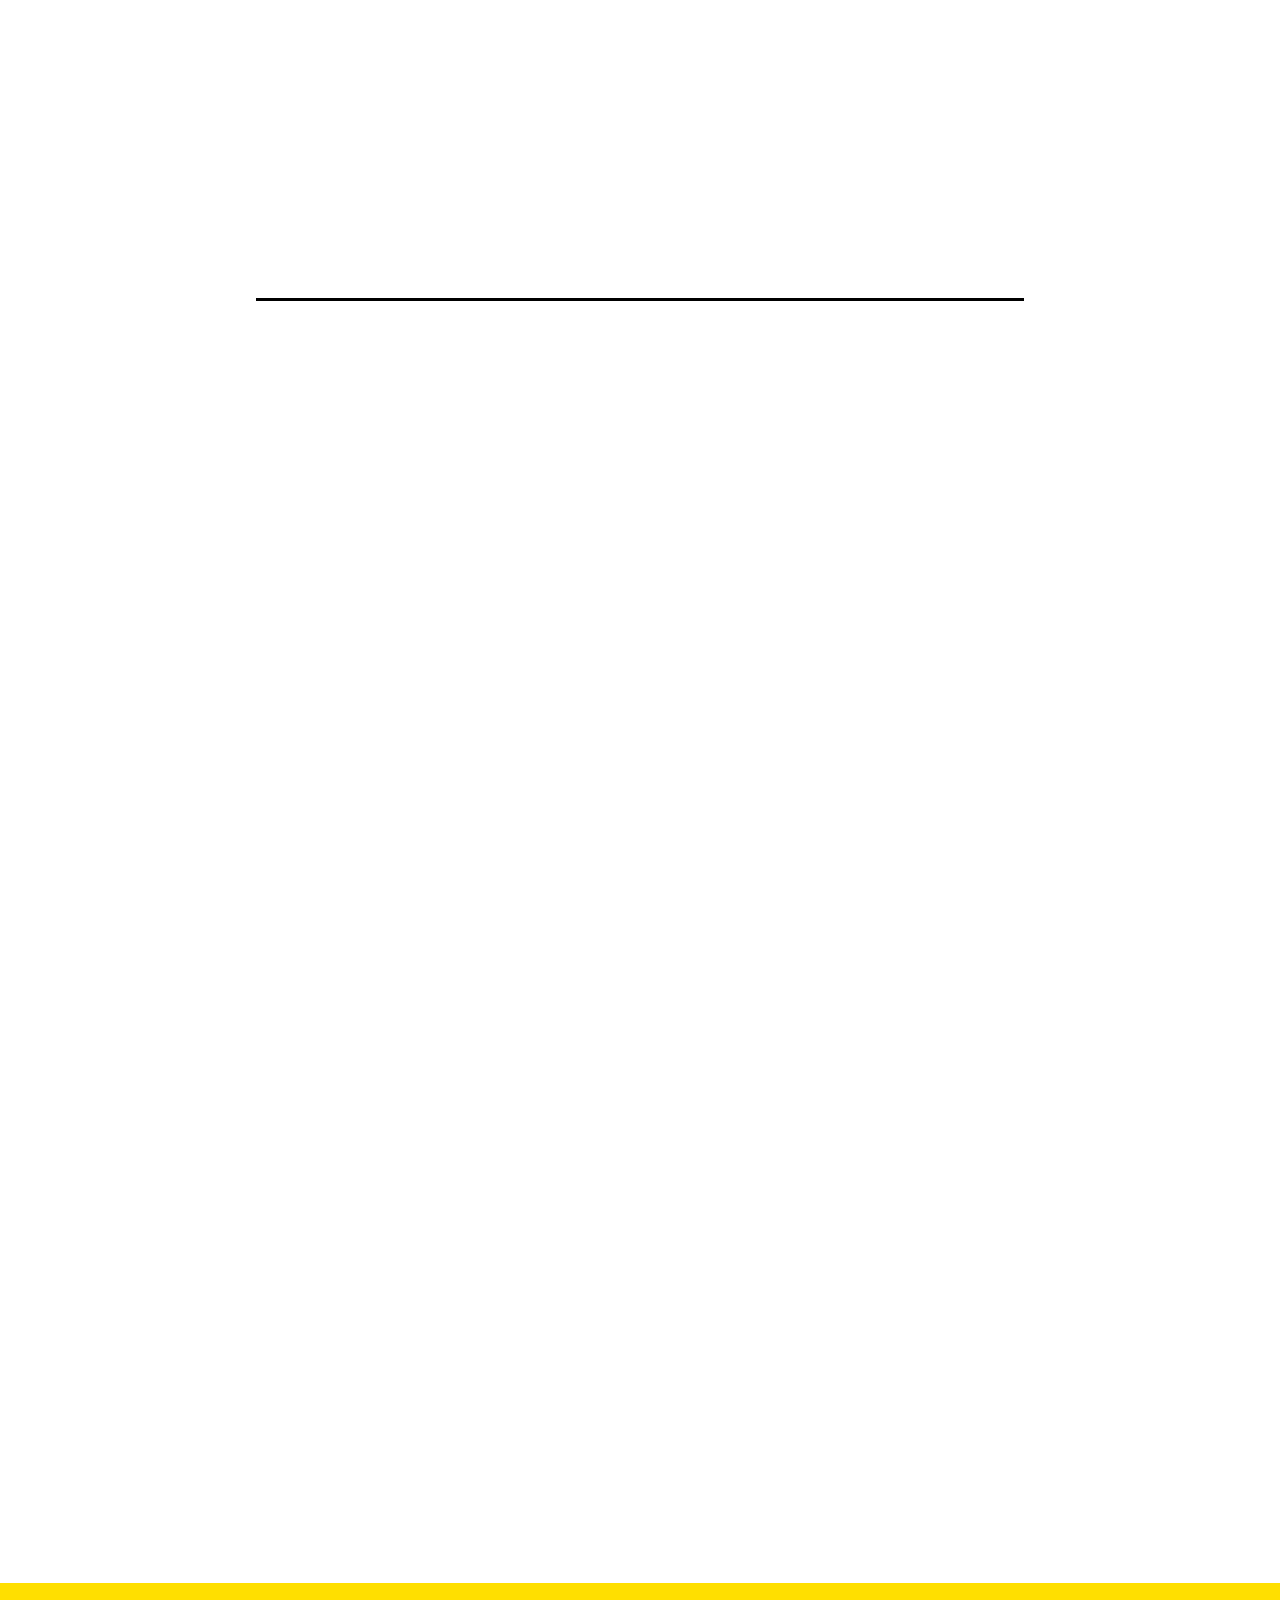
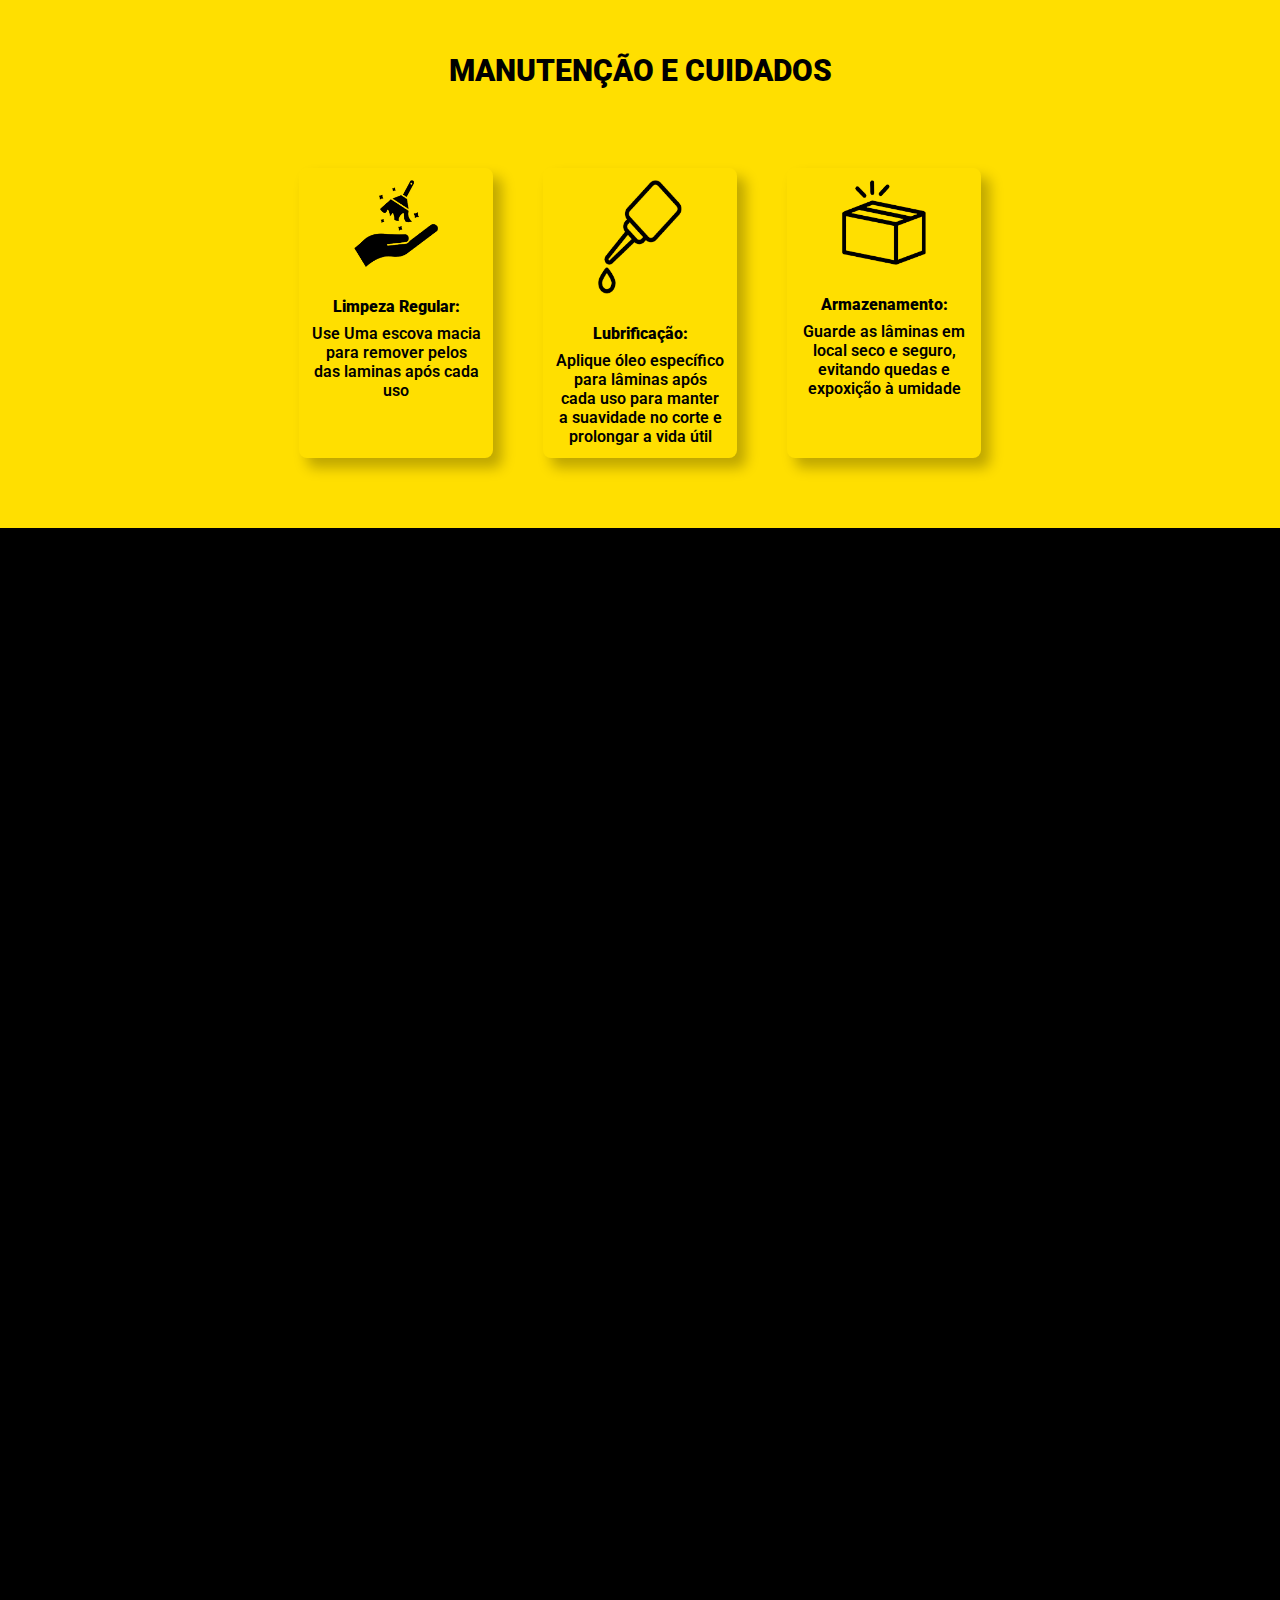
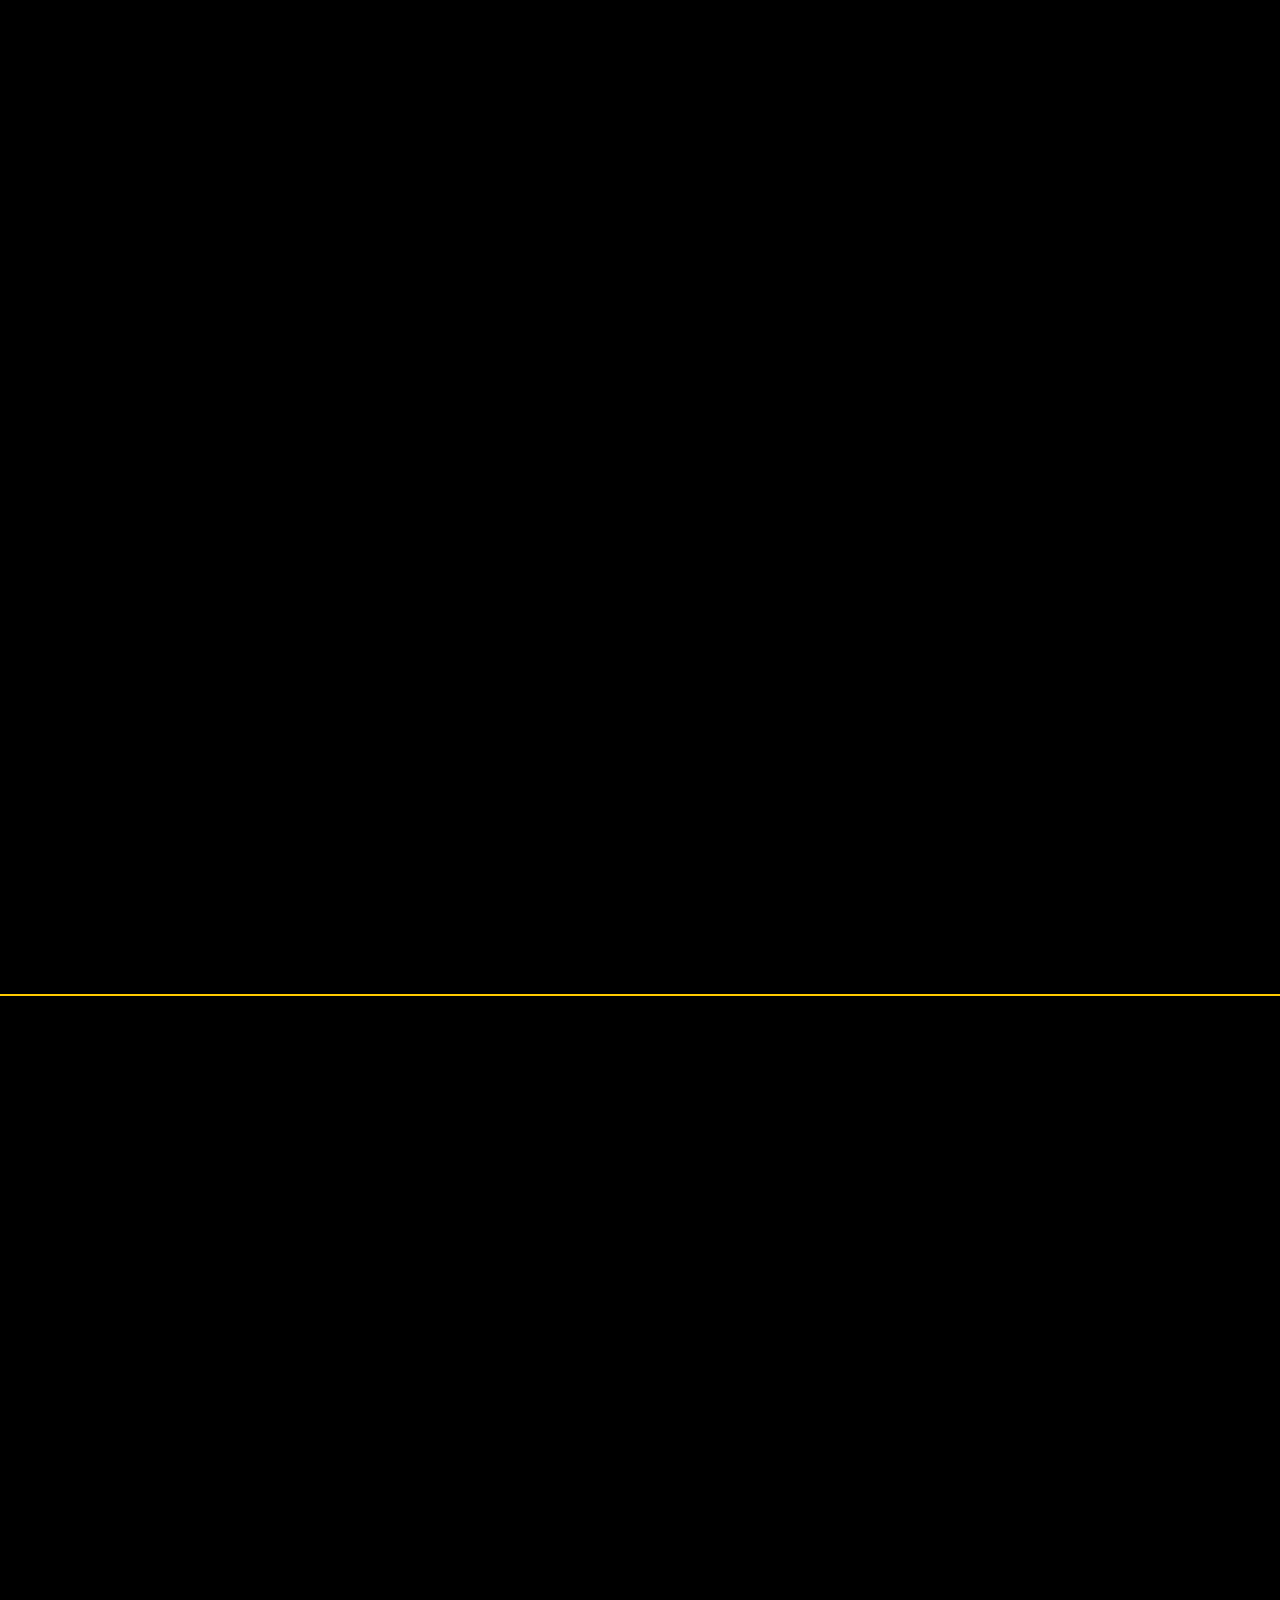
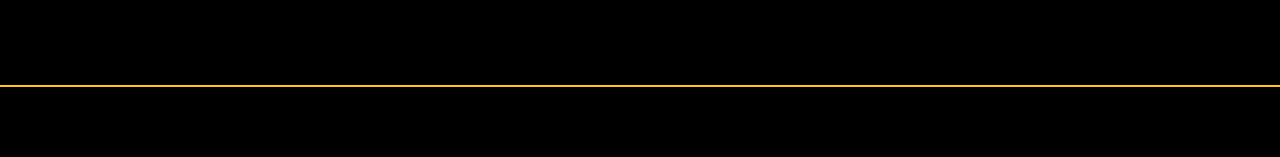
==== commit 72dc62fb: "muitas alterações" ====
--- a/index.html
+++ b/index.html
@@ -219,10 +219,11 @@
                     <b>MAIS AFIADAS DO MERVADO</b> PARA UM TRABALHO DIGNO DE UM MESTRE
                 </h3>
 
-                <div class="divButtonSec1" data-aos="fade-up" data-aos-delay="700" data-aos-duration="800">
+                <div class="divButtonSec1" data-aos="fade-down" data-aos-delay="600" data-aos-duration="600">
                     <button class="ButtonW">COM WHATSAPP</button>
                     <button class="ButtonM">COM MERCADO LIVRE</button>
                 </div>
+
             </div>
 
         </section>
@@ -231,87 +232,100 @@
 
             <main class="Main1Sec2">
 
-                <img data-aos="zoom-out-right" data-aos-duration="1000" class="ExampleImage"
-                    src="./images/Laminas&Tesouras.png" alt="illustration-image-png">
-
-                <span class="SpanSec2" data-aos="fade-down" data-aos-duration="1000">
-                    <h2 class="h2Sec2">SOBRE NÓS</h2>
-
-                    <p class="TextSec2"> <b>NOSSA MISSÃO</b>Oferecer o melhor atendimento aos nosso clientes, com
-                        qualidade,
-                        eficiencia e confiabilidade
-                        proporcionando a segurança dos nossos produtos e serviços
-                    </p>
-
-                    <p class="TextSec2"> <b>NOSSA VISAO</b>Obter dos nossos clientes, fornecedores e parceiros o
-                        reconhecimento pela
-                        excelência das atividades exercidas, através do nosso desenvolvimento e do processo de melhoria
-                        contínua
-                    </p>
-
-                    <p class="Text2Sec2"> <b>NOSSOS VALORES</b>Transparência, honestidade, qualidade, ética, respeito e
-                        responsabilidade junto aos nossos
-                        clientes e fornecedores buscando sempre atender as necessidades dos nossos clientes
-                    </p>
-
-                    <img class="GoldIconSec2" src="./images/iconCMGold.png" alt="icon-Empresa-dourado-png">
-
-                </span>
+                <div class="Span1Sec2">
+                    <h1 class="TitleSec2">Sobre <b>Nós</b></h1>
+
+                    <p class="TextSex2">Especializamos-nos na afiação de laminas e tesouras de tosa, bem como na
+                        manutenção de máquinas
+                        de tosa, secadores e sopradores. Estamos dedicados a oferecer um serviço de excelência,
+                        proporcionando segurança e eficiência para os profissionais de grooming e conforto para os
+                        animais</p>
+
+                    <button class="ButtonSec2">Entre em Contato</button>
+                </div>
+
+                <div class="Span2Sec2">
+                    <h3 class="TitleHorario">Horário de funcionamento</h3>
+
+                    <div class="DivHorario">
+                        <p class="DaySec2"> <b>Segunda</b> 8:00 - 17:00</p>
+                        <p class="DaySec2"> <b>Terça</b> 8:00 - 17:00</p>
+                        <p class="DaySec2"> <b>Quarta</b> 8:00 - 17:00</p>
+                        <p class="DaySec2"> <b>Quinta</b> 8:00 - 17:00</p>
+                        <p class="DaySec2"> <b>Sexta</b> 8:00 - 17:00</p>
+                    </div>
+                </div>
+
+                <img class="GoldIcon2Sec2" src="./images/ExampleImages/DogLogo.png" alt="">
 
             </main>
 
             <main class="Main2Sec2">
-
-                <h1 class="TitleSec2" data-aos="fade-right" data-aos-duration="1200">NOSSOS SERVIÇOS:</h1>
-
-                <div class="ContainerLiSec2" data-aos="fade-down">
-
-                    <div class="boxListSec2">
-                        <div class="ListSec2" data-aos="fade-down" data-aos-duration="900">
-
-                            <h1 class="TitleList2">Afiação de Laminas e Tesouras de Tosa:</h1>
-                            <ul class="UlSec2" data-aos="fade-down" data-aos-duration="900" data-aos-delay="100">
-                                <li class="LiSec2">
-                                    Restauração da Precisão do corte</li>
-                                <li class="LiSec2">
-                                    Renovação da eficiência das ferramentas</li>
-                                <li class="LiSec2">
-                                    Revitalização do desempenho para cortes suaves e precisos</li>
-                            </ul>
-
-                        </div>
-                    </div>
-
-                    <img class="ExampleSec2" src="./images/ExampleImages/Laminas.png" alt="Laminas-examples-png"
-                        data-aos="fade-right" data-aos-duration="1200" data-aos-delay="300">
-
-                </div>
-
-
-                <div class="ContainerLiSec2" data-aos="fade-down">
-
-                    <div class="boxListSec2">
-                        <div class="ListSec2" data-aos="fade-down" data-aos-duration="900">
-
-                            <h1 class="TitleList2">Manutenção em Maquinas de Tosa, Secadores e Sopradores:</h1>
-                            <ul class="UlSec2" data-aos="fade-down" data-aos-duration="900" data-aos-delay="200">
-                                <li class="LiSec2">Inspeção abrangente para garantir o funcionamento ideal.</li>
-                                <li class="LiSec2">Reparos especializados para prolongar a vida útil.</li>
-                                <li class="LiSec2">Ajustes precisos para manter a performance no seu melhor</li>
-                            </ul>
-
-                        </div>
-                    </div>
-
-                    <img class="ExampleSec2" src="./images/ExampleImages/Equipamento.png" alt="Example-maquines-png"
-                        data-aos="fade-right" data-aos-duration="1200">
-
-                </div>
-
-
+                <div class="ContainerMissions">
+                    <div class="DivMissions">
+                        <img class="IconsMissions" src="./images/Icons/IconMission.png" alt="">
+
+                        <h1 class="TitleMissions">NOSSA MISSÃO</h1>
+
+                        <p class="TextMissions">Oferecer o melhor atendimento aos nossos clientes, com qualidade,
+                            eficiência e confiabilidade proporcionando a segurança dos nossos produtos e serviços</p>
+                    </div>
+
+                    <div class="DivMissions">
+                        <img class="IconsMissions" src="./images/Icons/IconVision.png" alt="">
+
+                        <h1 class="TitleMissions">NOSSA VISÃO</h1>
+
+                        <p class="TextMissions">Obter dos nossos clientes, fornecedores e parceiros o reconhecimento
+                            pela excelência das atividades exercidas, através do nosso desenvolvimento e do processo de
+                            melhoria contínua</p>
+                    </div>
+
+                    <div class="DivMissions">
+                        <img class="IconsMissions" src="./images/Icons/IconValues.png" alt="">
+
+                        <h1 class="TitleMissions">NOSSOS VALORES</h1>
+
+                        <p class="TextMissions">Transparência, honesitidade, qualidade, ética, respeito e
+                            responsabilidade junto aos nossos clientes e fornecedores buscando sempre atender as
+                            necessidades dos nossos clientes</p>
+                    </div>
+                </div>
+
+                <h1 class="TitleService">Serviços</h1>
+
+                <div class="ContainerServices">
+                    <div class="DivService">
+                        <img class="IconService" src="./images/Icons/IconService.png" alt="">
+                        <div class="ServiceTexts">
+                            <h2 class="H2Service">AFIAÇÃO</h2>
+                            <p class="TextService">Envolve restaurar o fio de corte das laminas e tesouras usadas,
+                                garantindo cortes precisos e eficientes, melhor desempenho e maior durabilidade dos
+                                istrumentos</p>
+                        </div>
+                    </div>
+
+                    <div class="DivService">
+                        <img class="IconService" src="./images/Icons/IconService2.png" alt="">
+                        <div class="ServiceTexts">
+                            <h2 class="H2Service">MANUTENÇÃO</h2>
+                            <p class="TextService">Em secadores, sopradores e máquinas de tosa envolve a limpeza,
+                                repadro e ajustes desses equipamentos usados no cuidado animal, garantindo seu
+                                funcionamento eficiente, segurança e prolongando sua vida útil.</p>
+                        </div>
+                    </div>
+
+                    <div class="DivService">
+                        <img class="IconService" src="./images/Icons/IconService3.png" alt="">
+                        <div class="ServiceTexts">
+                            <h2 class="H2Service">TRANSPORTE</h2>
+                            <p class="TextService">Retirada de itens defeituosos ou necessitados de reparo no local do
+                                cliente, e a posterior devolução dos itens reparados ou substituidos ao cliente,
+                                garantindo conveniência e eficiência no processo de manutenção.</p>
+                        </div>
+                    </div>
+                </div>
             </main>
-
-            <img class="GoldIcon2Sec2" src="./images/iconCMGold.png" alt="">
 
         </section>
 
@@ -340,6 +354,65 @@
 
             </span>
 
+            <div class="DivSec3">
+                <h1 class="TitleMarks">MARCAS POPULARES</h1>
+
+                <div class="BladeMarks">
+                    <div class="DivMark">
+                        <img class="LogoMark" src="./images/Laminas&Tesouras/Andis/LogoAndis.png"
+                            alt="marca-da-lamina-png">
+
+                        <p class="TextMark"></p>
+                    </div>
+
+                    <div class="DivMark">
+                        <img class="LogoMark" src="./images/Laminas&Tesouras/Oster/LogoOster.png"
+                            alt="marca-da-lamina-png">
+
+                        <p class="TextMark">Uma das marcas mais tradicionais no mercado de lâminas de tosa. Feitas de
+                            Aço carbono endurecido com Alta precisão, facil troca de lâminas</p>
+                    </div>
+
+                    <div class="DivMark">
+                        <img class="LogoMark" src="./images/Laminas&Tesouras/Wahl/LogoWahl.png" alt="">
+
+                        <p class="TextMark"></p>
+                    </div>
+                </div>
+
+                <h1 class="TitleMaterial">MATERIAS DAS LAMINAS</h1>
+
+                <div class="BladeMaterial">
+                    <div class="ContainerBladeIF">
+                        <img class="BladeExample" src="./images/ExampleImages/LaminadeAço.png"
+                            alt="Example-Material-Blade-png">
+
+                        <p class="MaterialDescription"><b>Aço Inoxidavel</b>, Resistente à ferrugem e facil de manter.
+                            Ideal
+                            para uso
+                            prolongado e em ambientes úmidos</p>
+                    </div>
+
+                    <div class="ContainerBladeIF">
+                        <img class="BladeExample" src="./images/ExampleImages/LaminadeCarbono.png"
+                            alt="Example-Material-Blade-png">
+
+                        <p class="MaterialDescription"><b>Aço Carbono</b>, conhecido por sua durabilidade e capacidade
+                            de
+                            manter o fio por mais tempo, embora seja mais susvetível</p>
+                    </div>
+
+                    <div class="ContainerBladeIF">
+                        <img class="BladeExample" src="./images/ExampleImages/LaminadeCeramica.png"
+                            alt="Example-Material-Blade-png">
+
+                        <p class="MaterialDescription"><b>Cerâmica</b>, mantém-se afiada por mais tempo e aquece menos,
+                            mas é
+                            frágil e pode quebrar com mais facilidade</p>
+                    </div>
+                </div>
+            </div>
+
 
             <main class="carousel">
 
@@ -348,9 +421,9 @@
 
                         <img class="Bladeimage" src="./images/iconLMGold.png" alt="Andis-Example-Image-png">
 
-                        <p class="BladeName">LAMINAS ANDIS</p>
-                        <p class="BladeDescription">reconhecidas pela precisão de corte e durabilidade,
-                            ideais para cortes suaves em uma variedade de pelos
+                        <p class="BladeName">TOSA DE ACABAMENTO</p>
+                        <p class="BladeDescription">Estas são projetadas para cortes finos e detalhados, como contornos
+                            de rosto, patas e outras áreas delicadas
                         </p>
                     </div>
                 </div>
@@ -361,9 +434,9 @@
 
                         <img class="Bladeimage" src="./images/iconLMGold.png" alt="Andis-Example-Image-png">
 
-                        <p class="BladeName">LAMINAS OSTER</p>
-                        <p class="BladeDescription">valorizados por sua qualidade e desempenho
-                            confiavel, oferecendo cortes precisos em pelos densos e grossos
+                        <p class="BladeName">TOSA DE DESBASTE</p>
+                        <p class="BladeDescription">São usadas para remover grandes quantidades de pelo rapidamente,
+                            geralmente para preparar o animal para um corte mais refinado
                         </p>
                     </div>
                 </div>
@@ -374,9 +447,9 @@
 
                         <img class="Bladeimage" src="./images/iconLMGold.png" alt="Andis-Example-Image-png">
 
-                        <p class="BladeName">LAMINAS WAHL</p>
-                        <p class="BladeDescription">reconhecida pela sua versatilidade e flexibilidade,
-                            adaptando-se a diferente estilos de tosas e texturas de pelos
+                        <p class="BladeName">TOSA DE AJUSTE</p>
+                        <p class="BladeDescription">Estas são projetadas para cortar áreas pequenas e difíceis de
+                            alcançar, como entre os dedos dos pés
                         </p>
                     </div>
                 </div>
@@ -387,10 +460,9 @@
 
                         <img class="Bladeimage" src="./images/iconLMGold.png" alt="Andis-Example-Image-png">
 
-                        <p class="BladeName">LAMINAS PRECISION</p>
-                        <p class="BladeDescription">valorizadas pela sua precisão e acabamento de
-                            alta qualidade, proporcionando cortes suaves e uniformes em diversos
-                            estilos de tosa
+                        <p class="BladeName">TOSA DE ACABAMENTO HIGIÊNICA</p>
+                        <p class="BladeDescription">São usadas para cortes que enfatizam a higiene e a saúde do animal,
+                            como cortes que mantêm a pele fresca e limpa
                         </p>
                     </div>
                 </div>
@@ -468,7 +540,33 @@
 
             </div>
 
-            <img class="GoldIconSec3" src="./images/iconCMGold.png" alt="icon-Empresa-dourado-png">
+            <div class="AreaCare">
+                <h1 class="TitleCare">MANUTENÇÃO E CUIDADOS</h1>
+
+                <div class="DivsCare">
+                    <div class="ContainerCare">
+                        <img class="CareIcon" src="./images/Icons/IconMN1.png" alt="">
+
+                        <p class="CareTitle">Limpeza Regular:</p>
+                        <p class="CareText">Use Uma escova macia para remover pelos das laminas após cada uso</p>
+                    </div>
+
+                    <div class="ContainerCare">
+                        <img class="CareIcon" src="./images/Icons/IconMN2.png" alt="">
+
+                        <p class="CareTitle">Lubrificação:</p>
+                        <p class="CareText">Aplique óleo específico para lâminas após cada uso para manter a suavidade
+                            no corte e prolongar a vida útil</p>
+                    </div>
+
+                    <div class="ContainerCare">
+                        <img class="CareIcon" src="./images/Icons/IconMN3.png" alt="">
+
+                        <p class="CareTitle">Armazenamento:</p>
+                        <p class="CareText">Guarde as lâminas em local seco e seguro, evitando quedas e expoxição à umidade</p>
+                    </div>
+                </div>
+            </div>
 
 
         </section>
--- a/styles.css
+++ b/styles.css
@@ -13,6 +13,10 @@
     min-width: 800px;
 }
 
+b {
+    color: #e6c544;
+}
+
 /* Blur */
 
 .Blur {
@@ -352,7 +356,7 @@
 
 .Navli {
     color: white;
-    font-weight: 500;
+    font-weight: 900;
     cursor: pointer;
     position: relative;
     opacity: 0.8;
@@ -393,7 +397,7 @@
 
 .divSec1 {
     display: flex;
-    margin-top: 150px;
+    margin-top: 105px;
     flex-direction: column;
     align-items: center;
     gap: 20px;
@@ -450,6 +454,7 @@
 
 }
 
+
 /*SECTION2*/
 
 .Section2 {
@@ -457,163 +462,162 @@
     flex-direction: column;
     align-items: center;
     background-color: black;
-    min-height: 110vh;
-}
-
+    min-height: 90vh;
+    padding-top: 125px;
+}
 
 
 .Main1Sec2 {
     display: flex;
     align-items: center;
-    justify-content: space-around;
     width: 100%;
-}
-
-.ExampleImage {
-    width: 38%;
-}
-
-.SpanSec2 {
-    display: flex;
-    flex-direction: column;
-    align-items: center;
-    margin-top: 105px;
-}
-
-.h2Sec2 {
-    text-align: center;
-    color: #ffca00;
-    margin-bottom: 65px;
+    gap: 25px;
+    justify-content: center;
+    padding-bottom: 320px;
+}
+
+.Span1Sec2 {
+    width: 30%;
+    display: flex;
+    flex-direction: column;
+    gap: 20px;
+}
+
+.TitleSec2 {
+    color: white;
+    font-size: 35px;
+}
+
+.TextSex2 {
+    color: #717171;
+}
+
+.ButtonSec2 {
+    background-color: #ffeb00;
+    margin-top: 35px;
+    height: 39px;
+    width: 115px;
+    font-size: 15px;
+    font-weight: 900;
+    border-radius: 8px;
+    cursor: pointer;
+}
+
+.Span2Sec2 {
+    display: flex;
+    flex-direction: column;
+    gap: 40px;
+}
+
+.TitleHorario {
+    color: white;
+    font-weight: 900;
+    font-size: 25px;
+    width: 135px;
+}
+
+.DivHorario {}
+
+.DaySec2 {
+    color: white;
+    font-weight: 200;
+    margin-bottom: 17px;
+}
+
+.GoldIcon2Sec2 {
+    max-width: 25%;
+    height: auto;
+    margin: 0 0 0 250px;
+}
+
+.Main2Sec2 {
+    display: flex;
+    flex-direction: column;
+    align-items: center;
+    background-color: #222222;
+    gap: 120px;
+    padding: 300px 120px 135px 120px;
     position: relative;
-    font-size: 30px;
-    font-weight: 500;
-}
-
-.h2Sec2::after {
-    content: "";
+    width: 100%;
+}
+
+.ContainerMissions {
+    display: flex;
+    align-items: center;
+    justify-content: center;
+    gap: 60px;
     position: absolute;
-    width: 100%;
-    height: 2px;
-    background-color: #e99f00;
-    left: 0;
-    bottom: -5px;
-}
-
-b {
-    color: #eabb00;
-    margin-right: 8px;
-    text-shadow: 0 0 BLACK;
-}
-
-.TextSec2 {
-    text-align: start;
-    color: white;
+    top: -70px;
+}
+
+.DivMissions {
+    display: flex;
+    flex-direction: column;
+    align-items: center;
     position: relative;
-    font-family: "Madimi One", sans-serif;
-    font-size: 22px;
-    width: 530px;
-    padding-bottom: 25px;
-    position: relative;
-}
-
-
-.Text2Sec2 {
-    text-align: start;
-    color: white;
-    position: relative;
-    font-family: "Madimi One", sans-serif;
-    font-size: 22px;
-    width: 530px;
-    padding-bottom: 35px;
-    position: relative;
-}
-
-.Text2Sec2::after {
-    content: "";
+    background-color: #1a1a1a;
+    border-radius: 8px;
+    padding: 61px 20px 20px 20px;
+    width: 20%;
+    height: 275px;
+    justify-content: center;
+}
+
+.IconsMissions {
     position: absolute;
-    width: 70%;
-    height: 2px;
-    background-color: #f1b500;
-    left: 80px;
-    bottom: -5px;
-}
-
-.GoldIconSec2 {
-    max-width: 16%;
+    max-width: 35%;
     height: auto;
-    margin-top: 20px;
-}
-
-.Main2Sec2 {
-    display: flex;
-    flex-direction: column;
-    width: 100%;
-    margin-top: 120px;
-    min-height: 120vh;
-}
-
-.TitleSec2 {
-    color: rgb(227, 182, 0);
-    position: relative;
-    font-size: 50px;
-    margin-left: 120px;
-    border-bottom: solid;
-    width: 460px;
-    padding-bottom: 5px;
-    margin-bottom: 20px;
-}
-
-.boxListSec2 {
-    border-radius: 25px;
-    padding: 25px;
-    background: rgb(0, 0, 0);
-    background: linear-gradient(138deg, rgb(17, 17, 17) 0%, rgb(29, 29, 29) 61%, rgb(38, 38, 38) 94%);
-}
-
-.ContainerLiSec2 {
-    display: flex;
-    justify-content: space-around;
-    align-items: center;
-    margin-top: 50px;
-}
-
-.ListSec2 {
-    display: flex;
-    flex-direction: column;
-    border-left: solid 5px #ffc800;
-    margin-top: 20px;
-}
-
-.TitleList2 {
-    color: #e3b600;
-    margin-bottom: 10px;
-    width: 800px;
-    font-size: 35px;
-    padding-left: 30px;
-    text-shadow: rgba(255, 225, 0, 0.74) 1px 1px 12px;
-}
-
-.LiSec2 {
-    color: white;
-    font-size: 25px;
-    margin-left: 70px;
-    list-style: disc;
+    top: -50px;
+}
+
+.TitleMissions {
+    color: white;
     margin-bottom: 25px;
-    margin-top: 30px;
-    text-shadow: white 1px 1px 12px;
-}
-
-
-.ExampleSec2 {
-    max-width: 30%;
+    text-align: center;
+}
+
+.TextMissions {
+    text-align: center;
+    color: #747474;
+}
+
+.TitleService {
+    font-size: 40px;
+    color: white;
+}
+
+.ContainerServices {
+    display: flex;
+    align-items: center;
+    justify-content: center;
+    gap: 70px;
+}
+
+.DivService {
+    display: flex;
+    gap: 12px;
+    width: 360px;
+}
+
+.IconService {
+    max-width: 24%;
     height: 100%;
-    margin-top: 50px;
-}
-
-.GoldIcon2Sec2 {
-    max-width: 8%;
-    height: auto;
-    margin: 80px 0;
+}
+
+.ServiceTexts {
+    display: flex;
+    flex-direction: column;
+    gap: 20px;
+}
+
+.H2Service {
+    color: white;
+    font-size: 20px;
+}
+
+.TextService {
+    color: #bbbbbb;
+    font-size: 15px;
 }
 
 /*SECTION3*/
@@ -624,9 +628,9 @@
     display: flex;
     flex-direction: column;
     position: relative;
-    padding: 280px 40px 50px 40px;
-    background: linear-gradient(180deg, rgba(0, 0, 0, 1) 0%, rgba(255, 255, 255, 1) 5%, rgba(255, 255, 255, 1) 100%);
-    align-items: center;
+    background: linear-gradient(180deg, rgb(34 34 34) 0%, rgba(255, 255, 255, 1) 5%, rgba(255, 255, 255, 1) 100%);
+    align-items: center;
+    padding-top: 280px;
 }
 
 .HeaderSec3 {
@@ -644,6 +648,7 @@
     flex-direction: column;
     align-items: center;
     margin-top: 120px;
+    margin-bottom: 50px;
 }
 
 
@@ -656,6 +661,88 @@
     margin-bottom: 60px;
     text-align: center;
     margin-top: 70px;
+}
+
+.DivSec3{
+    display: flex;
+    flex-direction: column;
+    align-items: center;
+    gap: 59px;
+}
+
+.TitleMarks{
+    font-size: 40px;
+    font-weight: 900;
+    margin-bottom: 35px;
+    text-align: center;
+}
+
+.BladeMarks{
+    display: flex;
+    gap: 20px;
+    margin-bottom: 80px;
+}
+
+.DivMark{
+    display: flex;
+    flex-direction: column;
+    align-items: center;
+    justify-content: center;
+    background-color: rgba(255, 222, 0, 1);
+    padding: 29px;
+    width: 225px;
+    height: 300px;
+    gap: 25px;
+    border-radius: 8px;
+    cursor: pointer;
+}
+.DivMarkShow{
+    background-color: rgba(255, 222, 0, 1);
+}
+
+.LogoMark{
+    max-width: 100%;
+    height: 25%;
+}
+
+.TextMark{
+    text-align: center;
+    font-weight: 600;
+    display: none;
+}
+
+.TitleMaterial{
+    font-weight: 900;
+    font-size: 30px;
+    width: 220px;
+    text-align: center;
+    margin-bottom: 50px;
+}
+
+.BladeMaterial{
+    display: flex;
+    gap: 5px;
+    background-color: #dbdbdb;
+}
+
+.ContainerBladeIF {
+    display: flex;
+    flex-direction: column;
+    align-items: center;
+    gap: 30px;
+    width: 254px;
+    padding: 15px 18px;
+    background-color: white;
+}
+
+.BladeExample{
+    max-width: 100%;
+    height: auto;
+}
+
+.MaterialDescription{
+    text-align: center;
+    font-size: 20px;
 }
 
 .TitleSec3 {
@@ -722,6 +809,7 @@
 .BladeName {
     font-weight: 600;
     font-size: 20px;
+    text-align: center;
 }
 
 .BladeDescription {
@@ -768,8 +856,8 @@
     display: flex;
     flex-direction: column;
     align-items: start;
-    box-shadow: rgb(0 0 0 / 30%) 0px 19px 38px, rgb(0 0 0 / 22%) 0px 15px 12px;
     border-radius: 25px;
+    box-shadow: rgb(0 0 0 / 30%) 12px 10px 12px, rgb(0 0 0 / 22%) 0px 25px 26px;
     padding: 25px;
 }
 
@@ -792,6 +880,7 @@
     font-weight: 600;
     margin-bottom: 15px;
     width: 540px;
+    text-shadow: #999999 1px 1px 12px;
 }
 
 .MaterialSec3 {
@@ -820,14 +909,55 @@
     font-weight: 600;
     margin-bottom: 15px;
     width: 540px;
-}
-
-.GoldIconSec3 {
-    max-width: 8%;
-    height: auto;
-    position: relative;
-    margin-top: 85px;
-    filter: sepia(100%) brightness(0%);
+    text-shadow: #999999 1px 1px 12px;
+}
+
+.AreaCare {
+    display: flex;
+    flex-direction: column;
+    align-items: center;
+    background-color: rgb(255, 223, 0);
+    width: 100%;
+    justify-content: center;
+    padding: 70px;
+    margin-top: 100px;
+}
+
+.TitleCare {
+    font-size: 30px;
+    text-align: center;
+    font-weight: 900;
+    margin-bottom: 80px;
+}
+
+.DivsCare{
+    display: flex;
+    gap: 50px;
+}
+
+.ContainerCare{
+    display: flex;
+    flex-direction: column;
+    align-items: center;
+    width: 194px;
+    padding: 12px;
+    border-radius: 8px;
+    box-shadow: rgba(0, 0, 0, 0.25) 8.95px 9.95px 12.6px;
+}
+
+.CareIcon{
+    max-width: 50%;
+    margin-bottom: 30px;
+}
+
+.CareTitle{
+    font-weight: 900;
+    margin-bottom: 8px;
+}
+
+.CareText{
+    text-align: center;
+    font-weight: 600;
 }
 
 
@@ -838,8 +968,8 @@
     display: flex;
     flex-direction: column;
     position: relative;
-    padding: 120px 40px;
-    background: linear-gradient(180deg, rgba(255, 255, 255, 1) 0%, rgba(0, 0, 0, 1) 8%, rgba(0, 0, 0, 1) 8%, rgba(0, 0, 0, 1) 100%);
+    padding: 70px 40px;
+    background: linear-gradient(180deg, rgb(0, 0, 0) 0%, rgba(0, 0, 0, 1) 8%, rgba(0, 0, 0, 1) 8%, rgba(0, 0, 0, 1) 100%);
     align-items: center;
 }
 
@@ -1170,101 +1300,92 @@
         min-height: 80vh;
     }
 
+    .divSec1 {
+        padding-top: 50px;
+    }
+
     .h3Sec1 {
         width: 90%;
     }
 
+    .MiniServices {
+        flex-direction: column-reverse;
+    }
+
     /* SECTION 2*/
 
     .Section2 {
-        min-height: 110vh;
+        flex-direction: column;
+        min-height: 90vh;
+        padding-top: 125px;
     }
 
     .Main1Sec2 {
+        display: flex;
+        align-items: center;
+        width: 100%;
+        gap: 50px;
+        justify-content: center;
+        padding-bottom: 120px;
+
+    }
+
+    .Span1Sec2 {
+        width: 85%;
+        display: flex;
         flex-direction: column;
-    }
-
-    .ExampleImage {
-        width: 90%;
-        margin-top: 50px;
-    }
-
-    .ExampleSec2 {
-        display: flex;
+        gap: 20px;
+        align-items: center;
+    }
+
+
+
+    .GoldIcon2Sec2 {
         max-width: 80%;
-    }
-
-    .h2Sec2 {
-        font-size: 30px;
-        font-weight: 500;
-    }
-
-    .TextSec2 {
-        font-size: 20px;
-        width: 90%;
-    }
-
-    .Text2Sec2 {
-        font-size: 22px;
-        width: 90%;
-    }
-
-    .Text2Sec2::after {
-        left: 50px;
-        bottom: -5px;
-    }
-
-    .GoldIconSec2 {
-        max-width: 16%;
+        margin: 50px 0px;
+    }
+
+    .Main1Sec2 {
+        flex-direction: column-reverse;
     }
 
     .Main2Sec2 {
         display: flex;
         flex-direction: column;
-        margin-top: 120px;
-        min-height: 80vh;
-        width: 90%;
-    }
-
-    .TitleSec2 {
+        align-items: center;
+        background-color: rgb(34, 34, 34);
+        gap: 120px;
+        padding: 125px 0;
+        position: relative;
+        width: 100%;
+    }
+
+    .ContainerMissions {
+        display: flex;
+        align-items: center;
+        justify-content: center;
+        gap: 60px;
+        position: initial;
+        flex-direction: column;
+    }
+
+    .DivMissions {
         width: 80%;
-        margin: 0;
-        font-size: 30px;
-    }
-
-    .ContainerLiSec2 {
+        height: 275px;
+    }
+
+    .ContainerServices {
+        display: flex;
+        align-items: center;
+        justify-content: center;
+        gap: 70px;
         flex-direction: column;
     }
 
-    .TitleList2 {
-        margin-bottom: 10px;
-        width: 90%;
-        font-size: 20px;
-        padding-left: 30px;
-    }
-
-    .LiSec2 {
-        color: white;
-        font-size: 18px;
-        margin-left: 40px;
-        list-style: disc;
-        margin-bottom: 10px;
-        margin-top: 20px;
-    }
-
-    .ExampleSec2 {
-        max-width: 80%;
-    }
-
-    .GoldIcon2Sec2 {
-        max-width: 18%;
-        margin: 80px 0;
-    }
-
     /* SECTION 3*/
 
     .Section3 {
-        padding: 280px 10px 50px 10px;
+        padding: 280px 10px 10px 10px;
     }
 
     .TitleSec3 {
@@ -1284,6 +1405,29 @@
     .pCenterSec3 {
         width: 90%;
         font-size: 20px;
+    }
+
+    .BladeMarks {
+        display: flex;
+        gap: 20px;
+        margin-bottom: 80px;
+        flex-direction: column;
+    }
+
+    .DivMark {
+        align-items: center;
+        justify-content: center;
+        width: 205px;
+        height: 200px;
+    }
+
+    .LogoMark {
+        max-width: 100%;
+        height: 40%;
+    }
+
+    .BladeMaterial {
+        flex-direction: column;
     }
 
     .carousel {
@@ -1337,18 +1481,18 @@
         width: 100%;
     }
 
-    .GoldIconSec3 {
-        max-width: 25%;
+    .DivsCare {
+        flex-direction: column;
     }
 
     /* SECTION 4*/
 
     .Section4 {
-        padding: 100px 10px;
-    }
-
-    .HeaderSec4{
-        margin-top: 300px;
+        padding: 1px 10px;
+    }
+
+    .HeaderSec4 {
+        margin-top: 140px;
     }
 
     .ScissorsContainer::after {
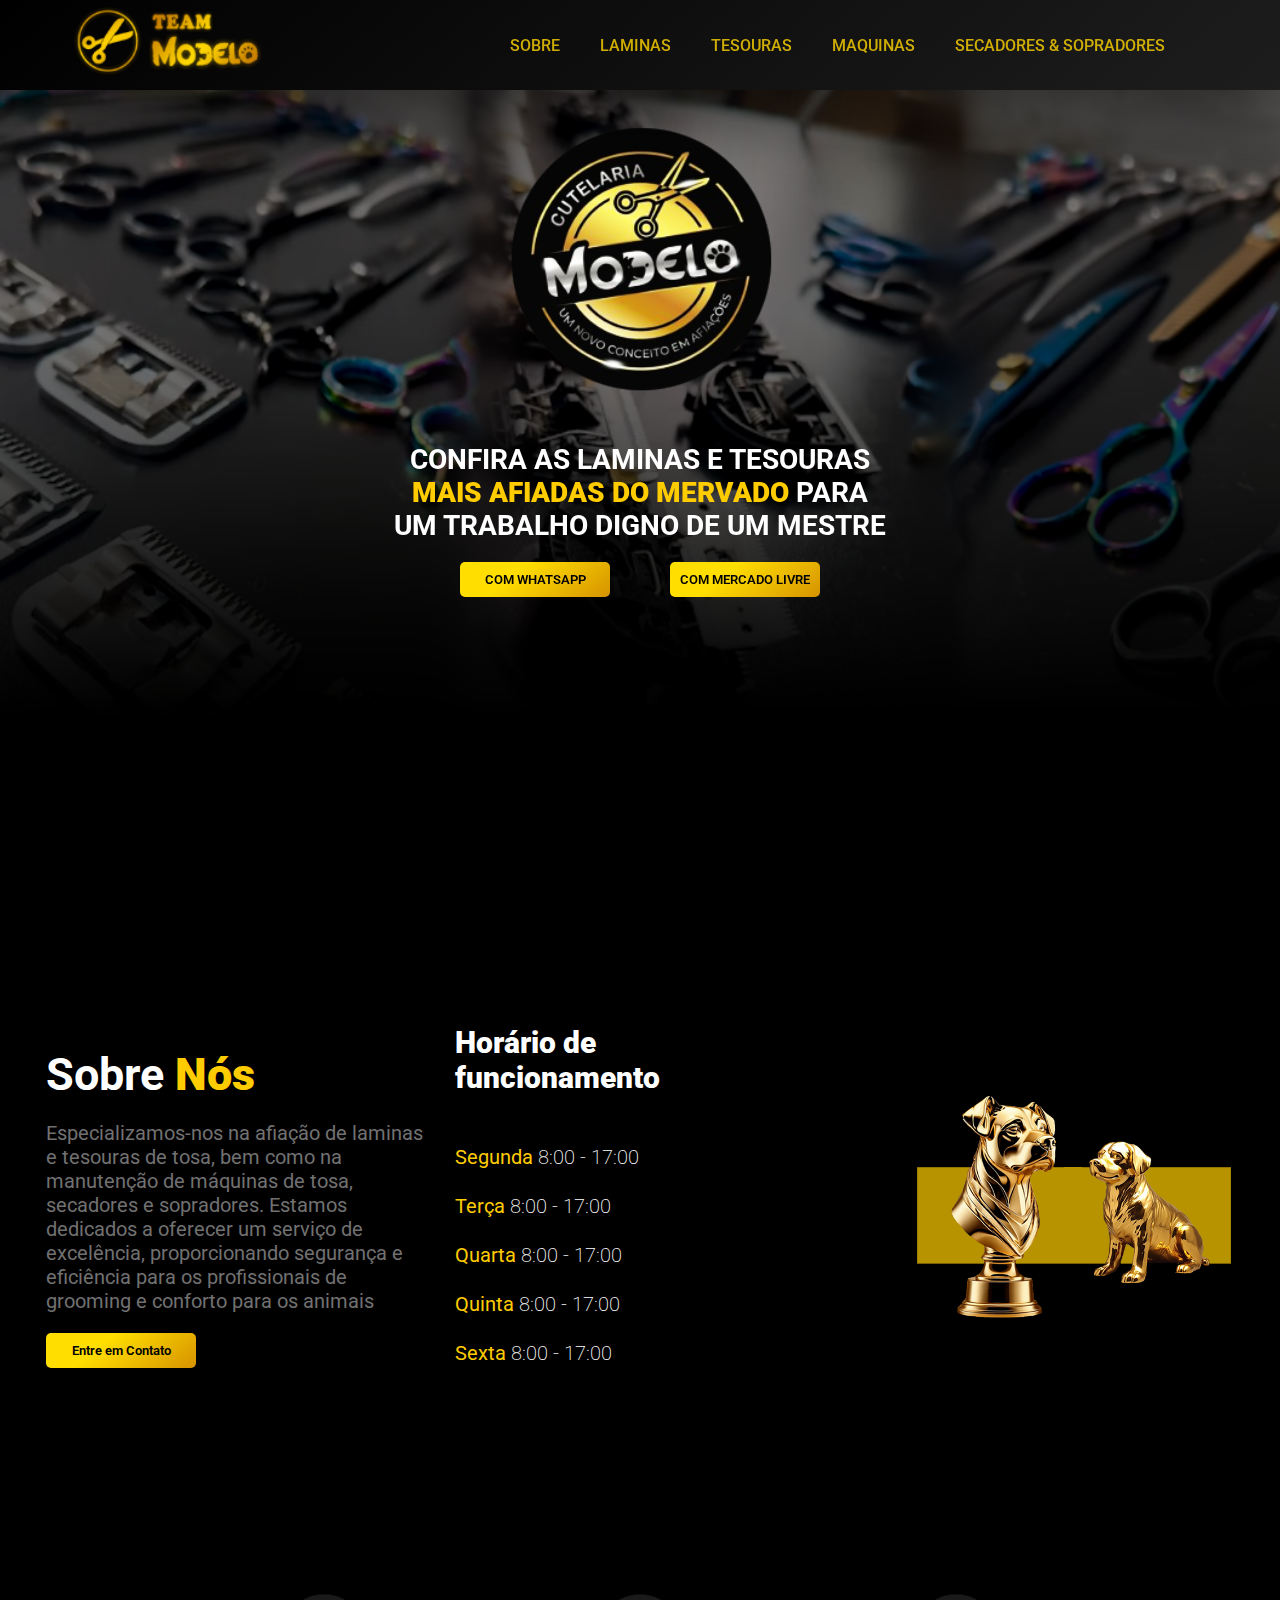
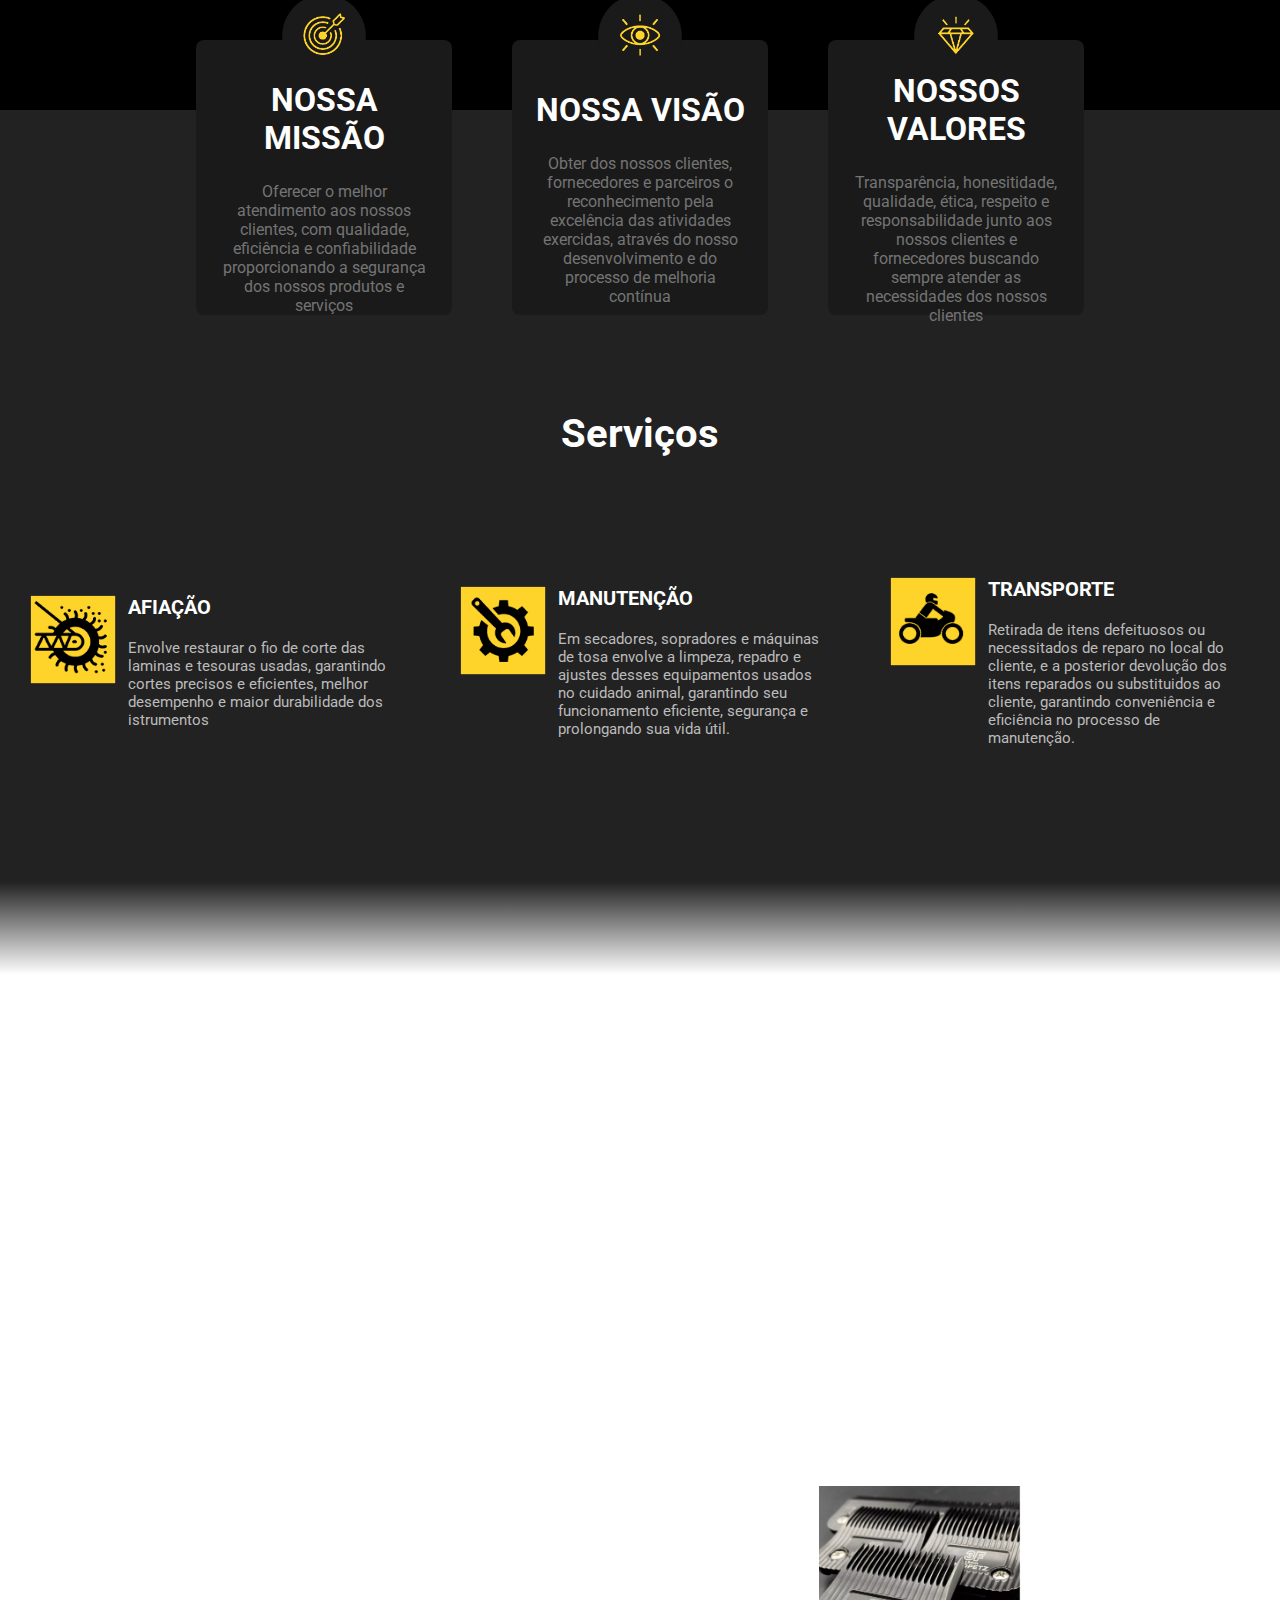
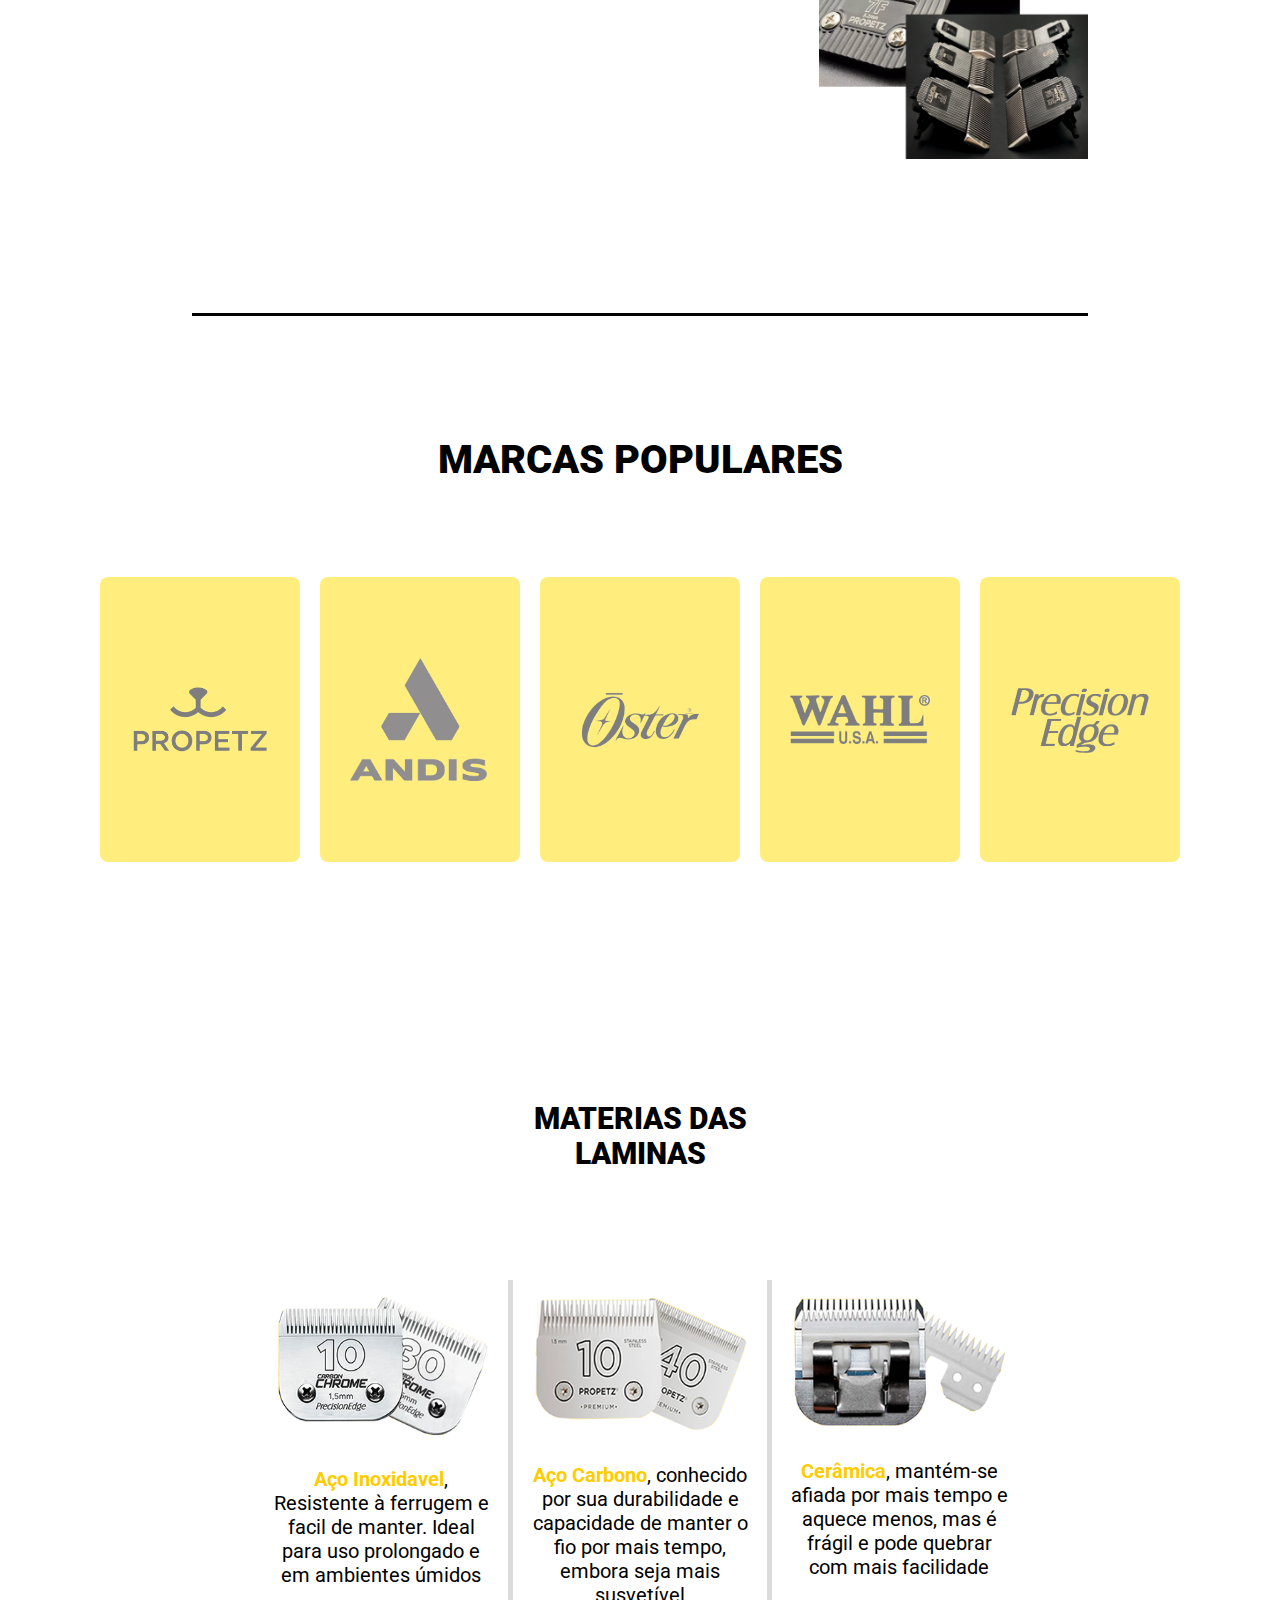
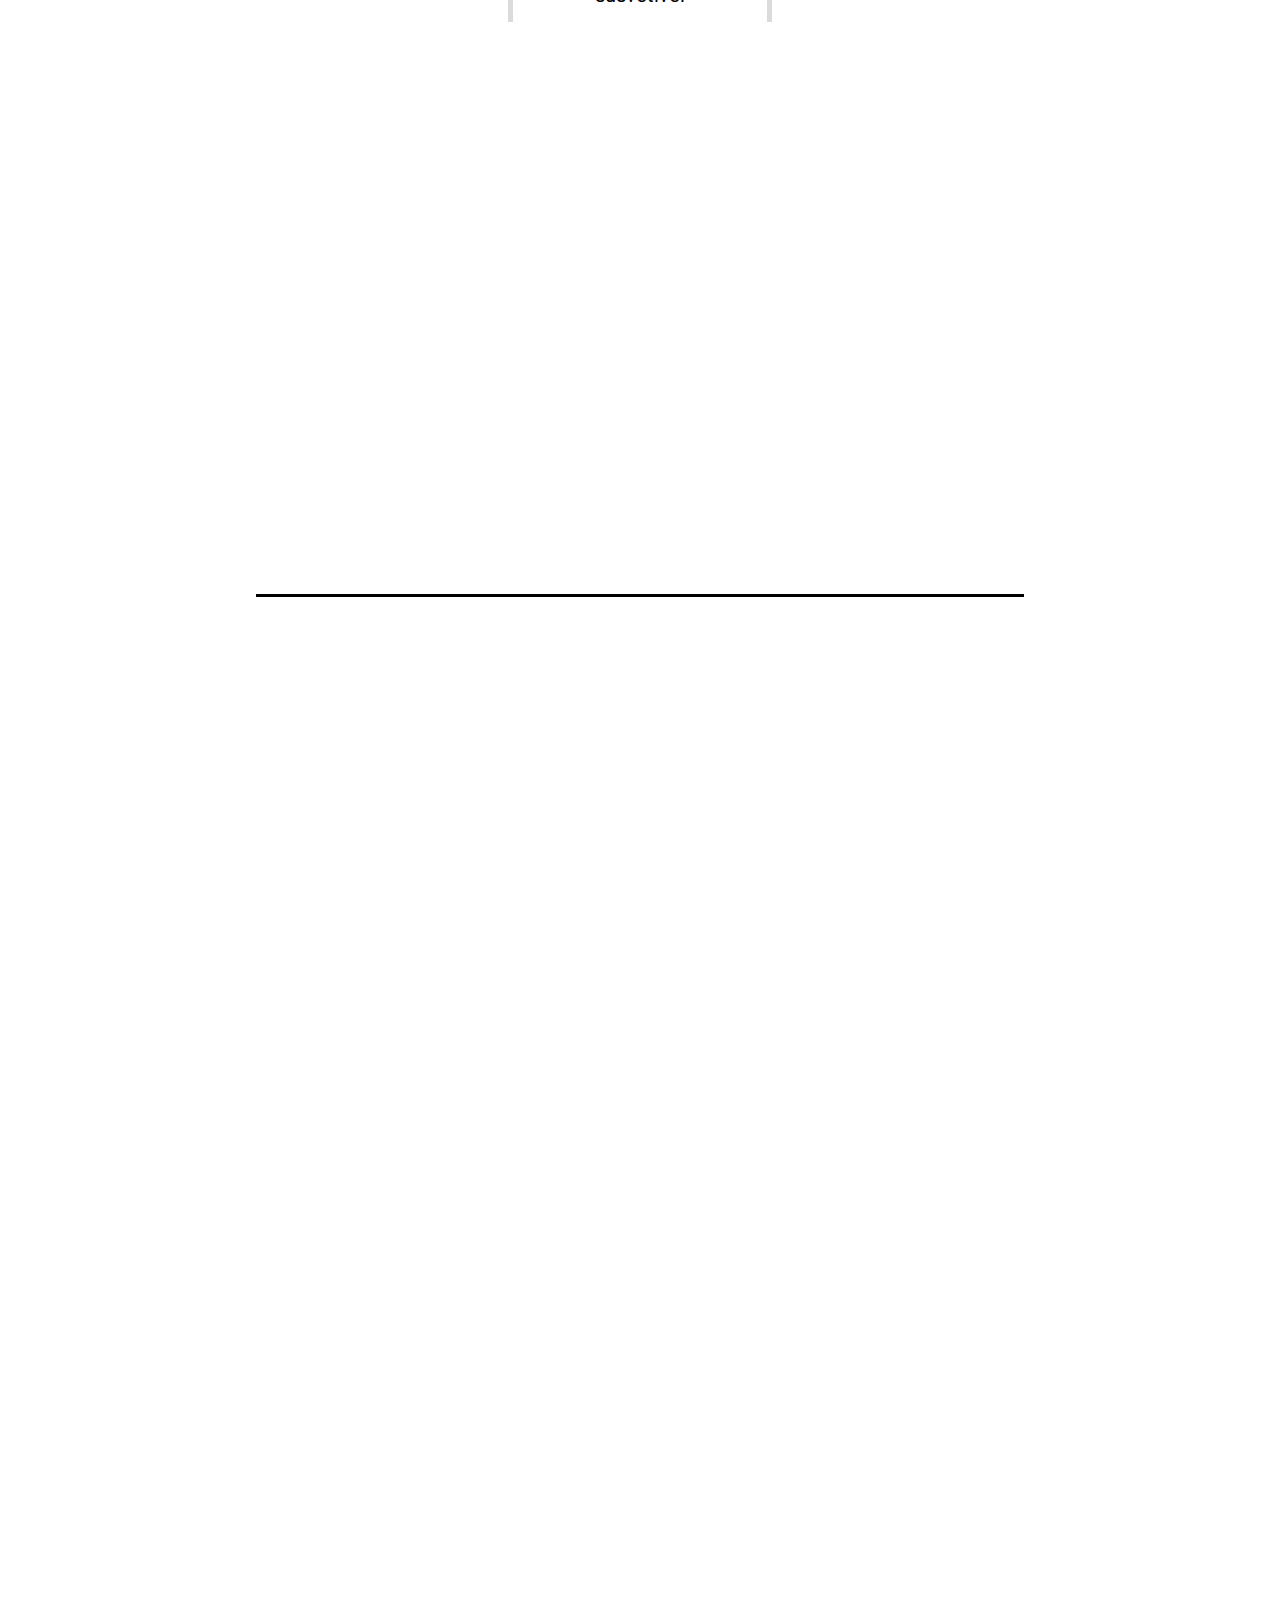
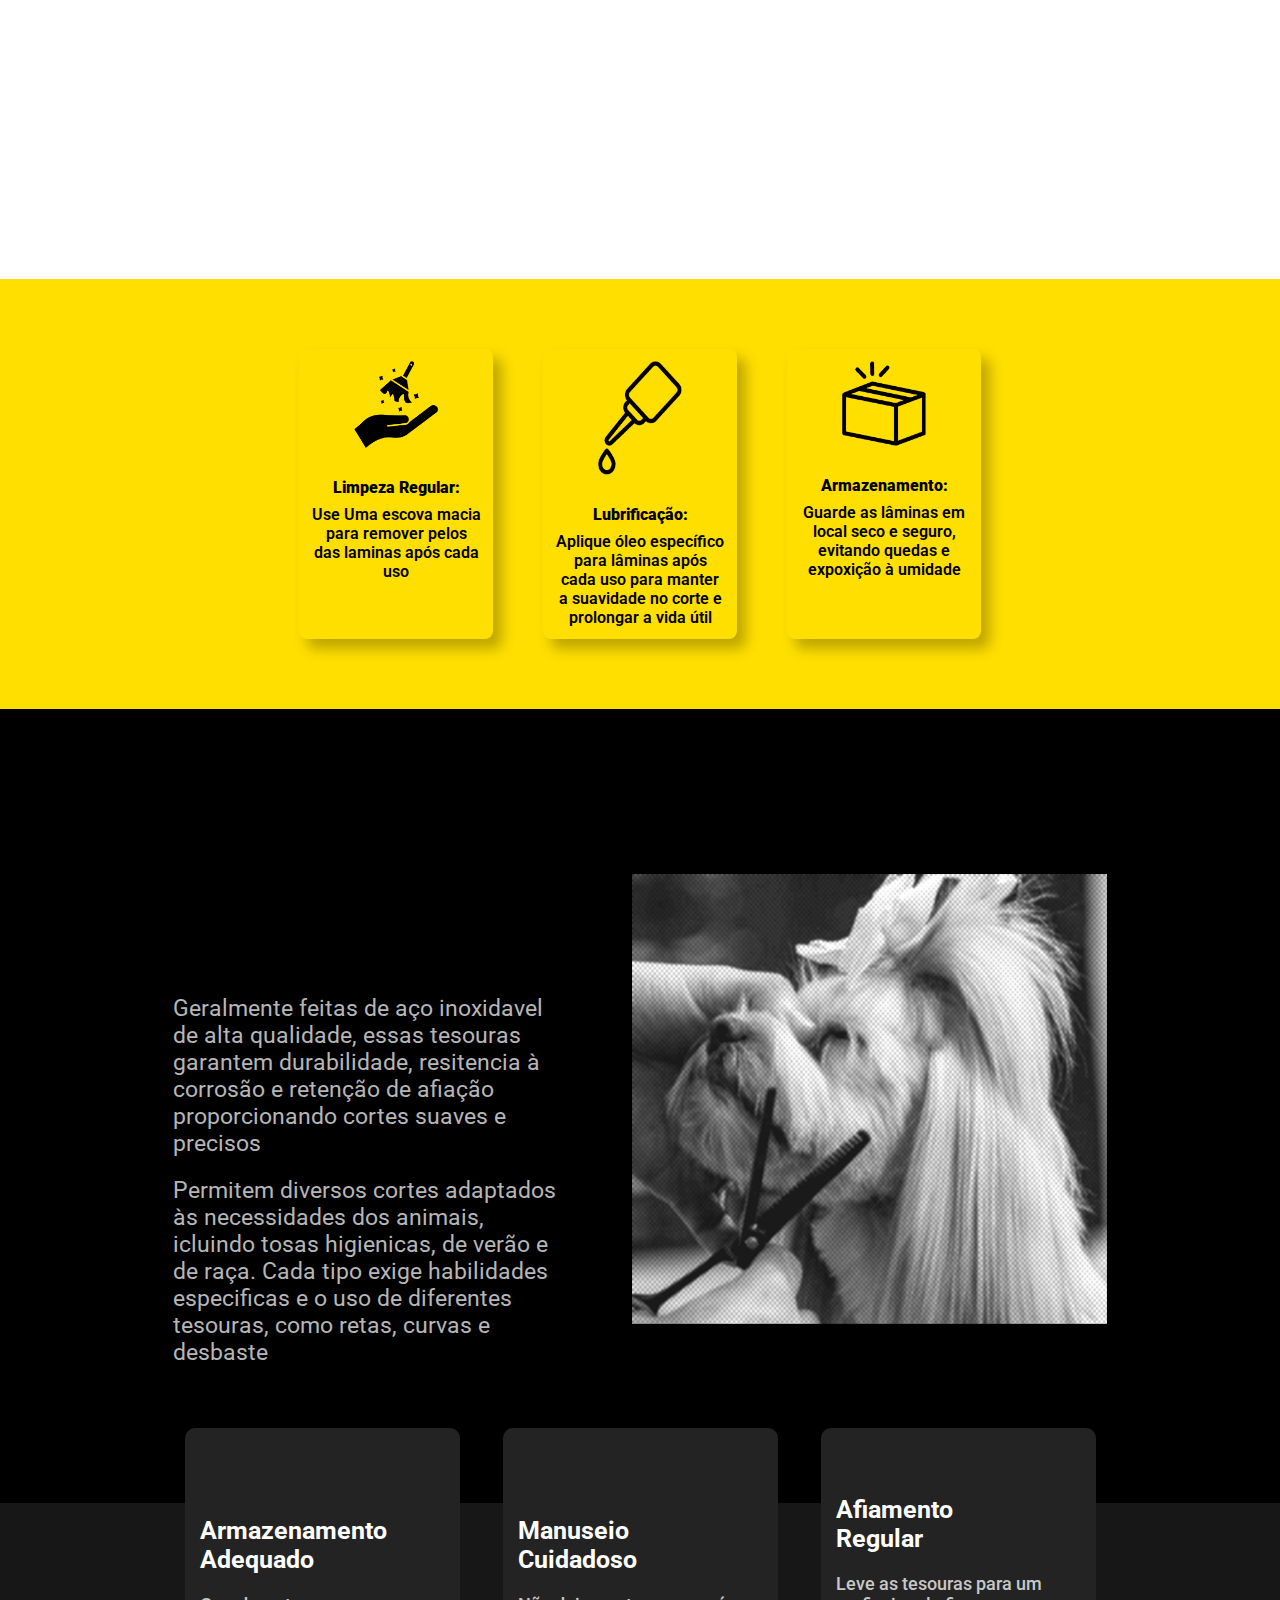
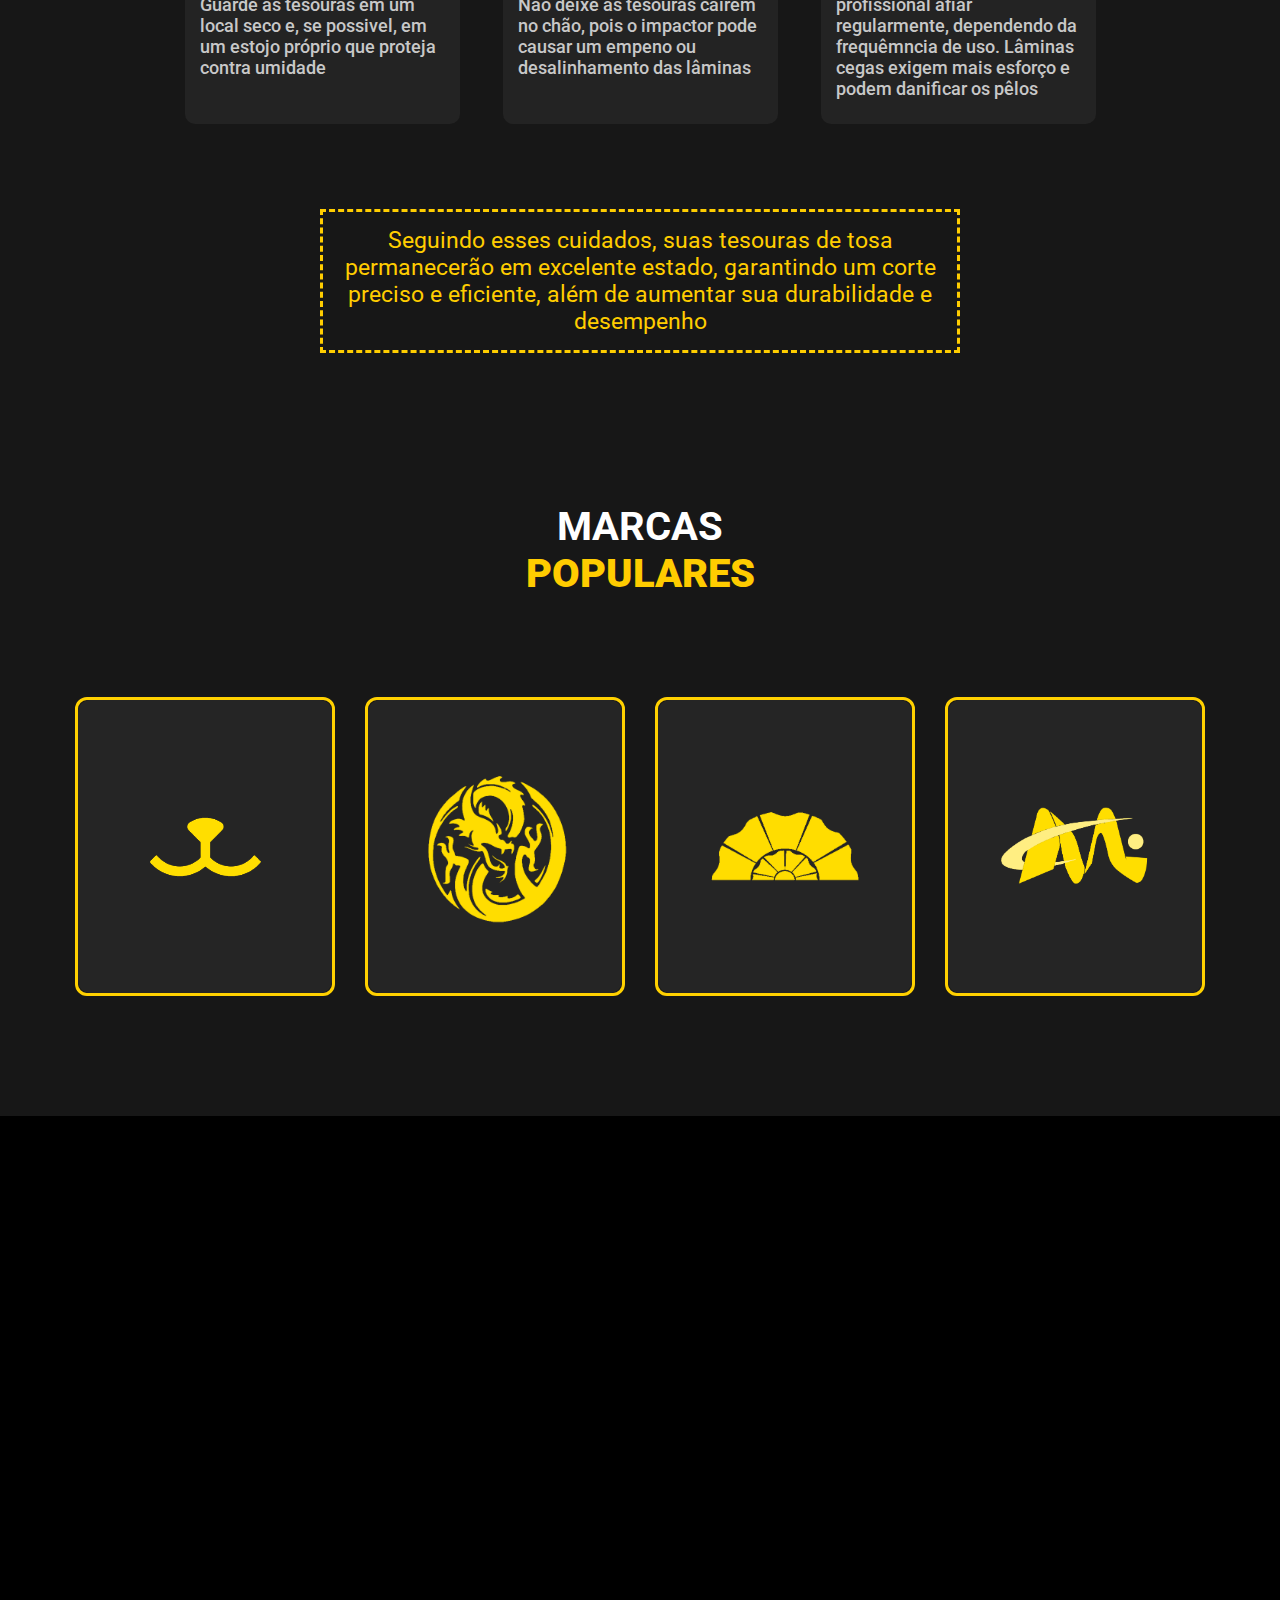
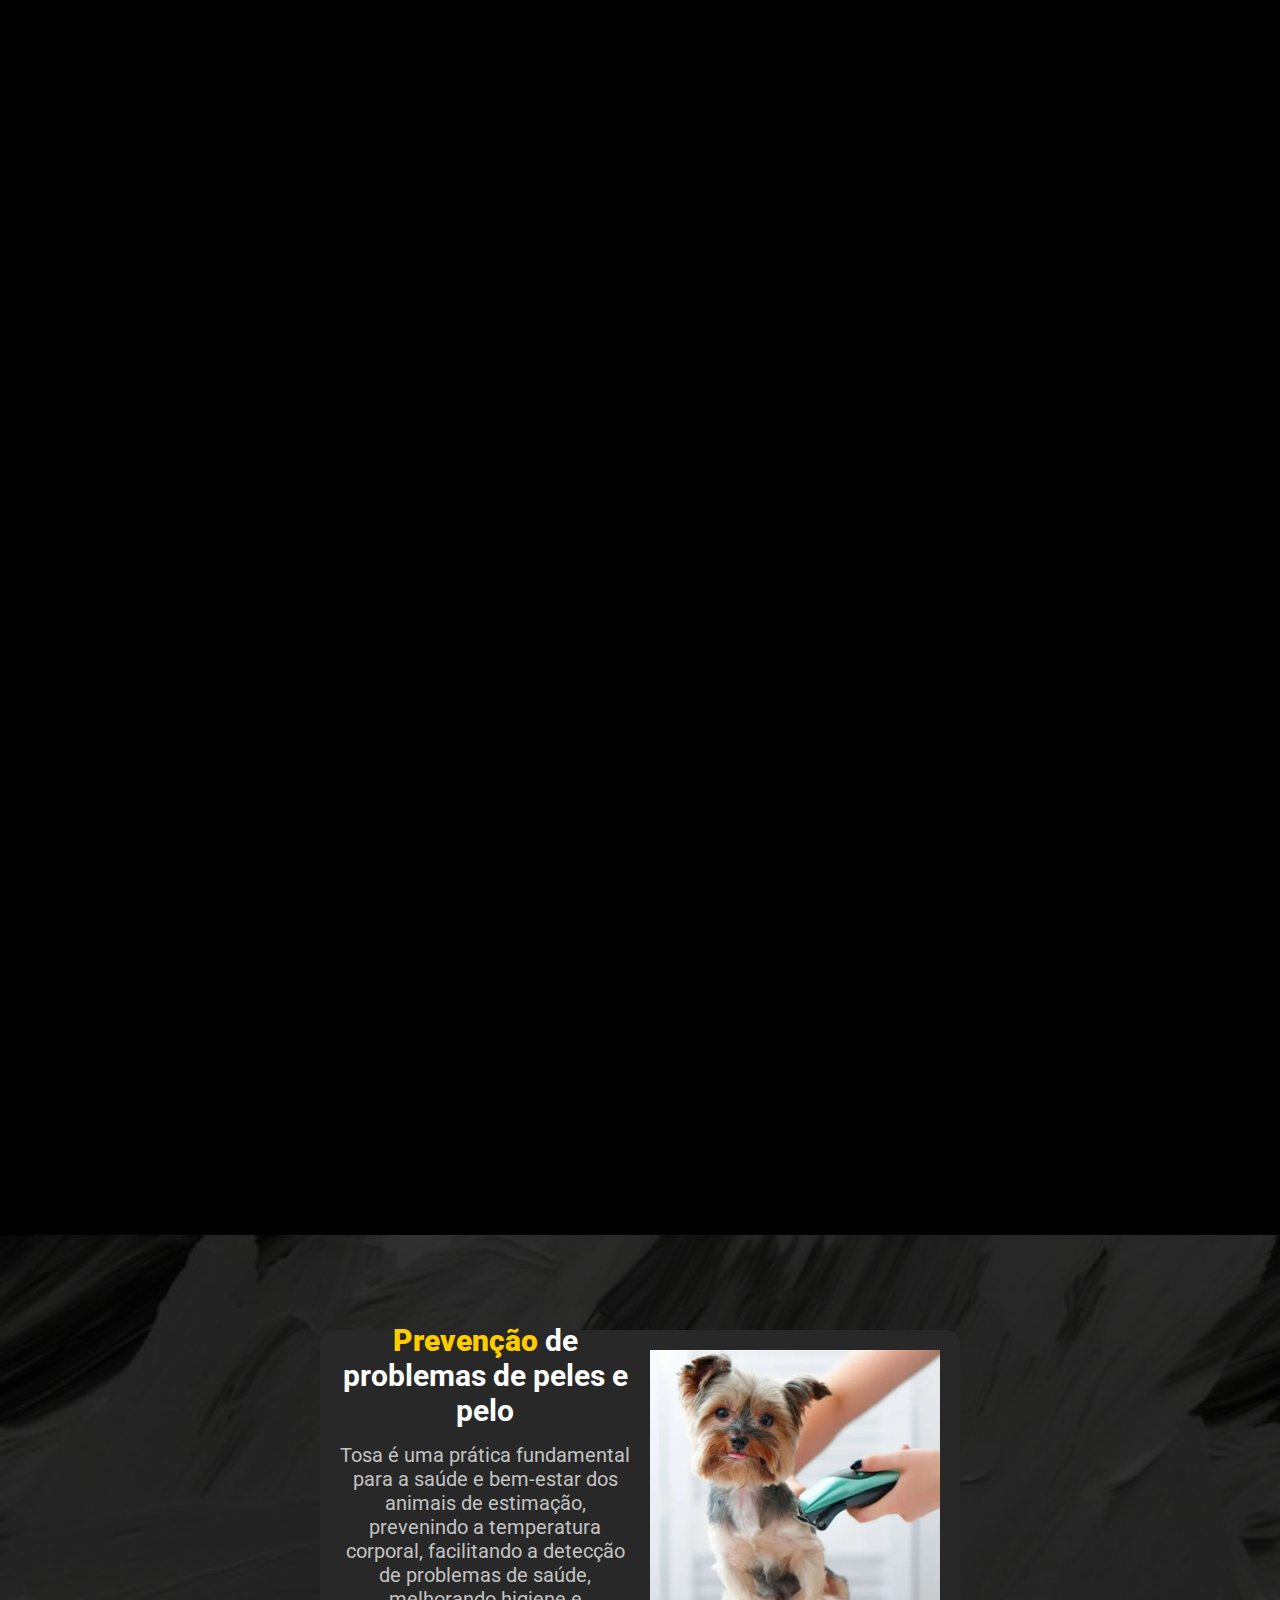
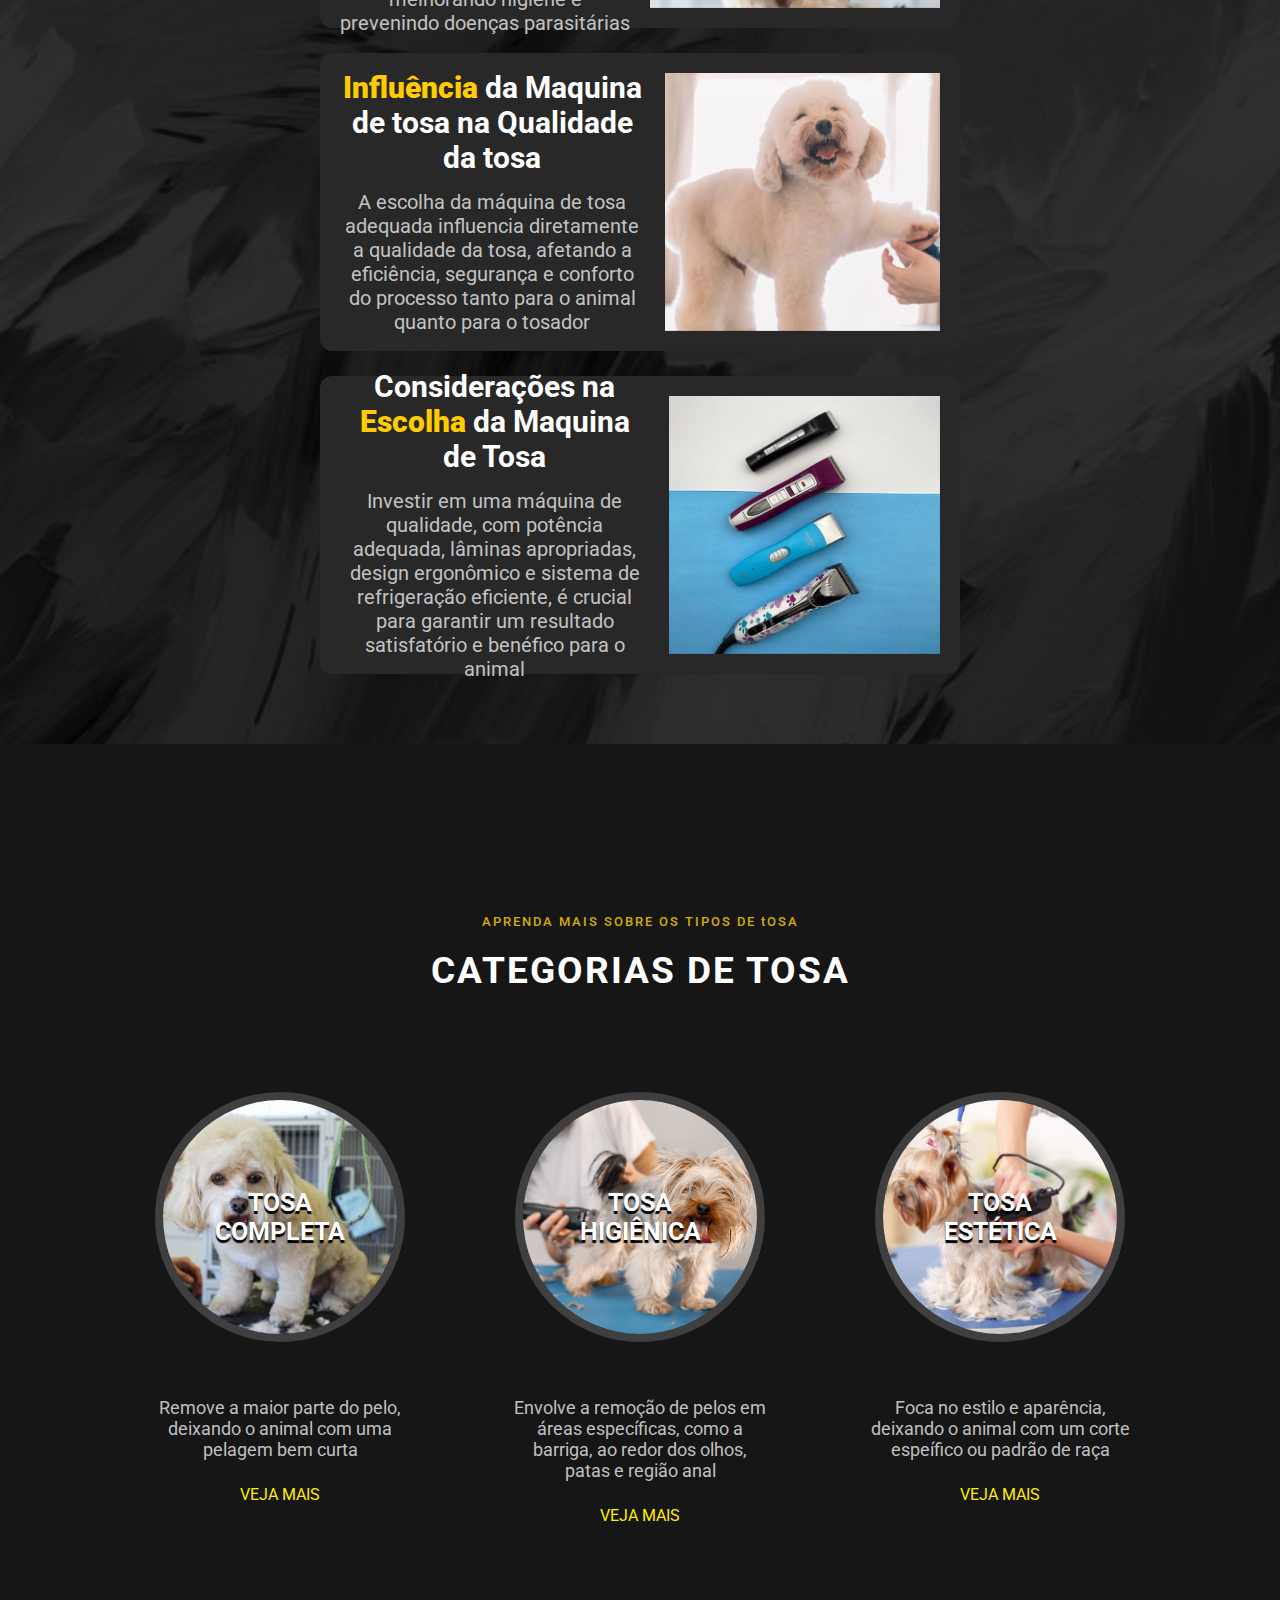
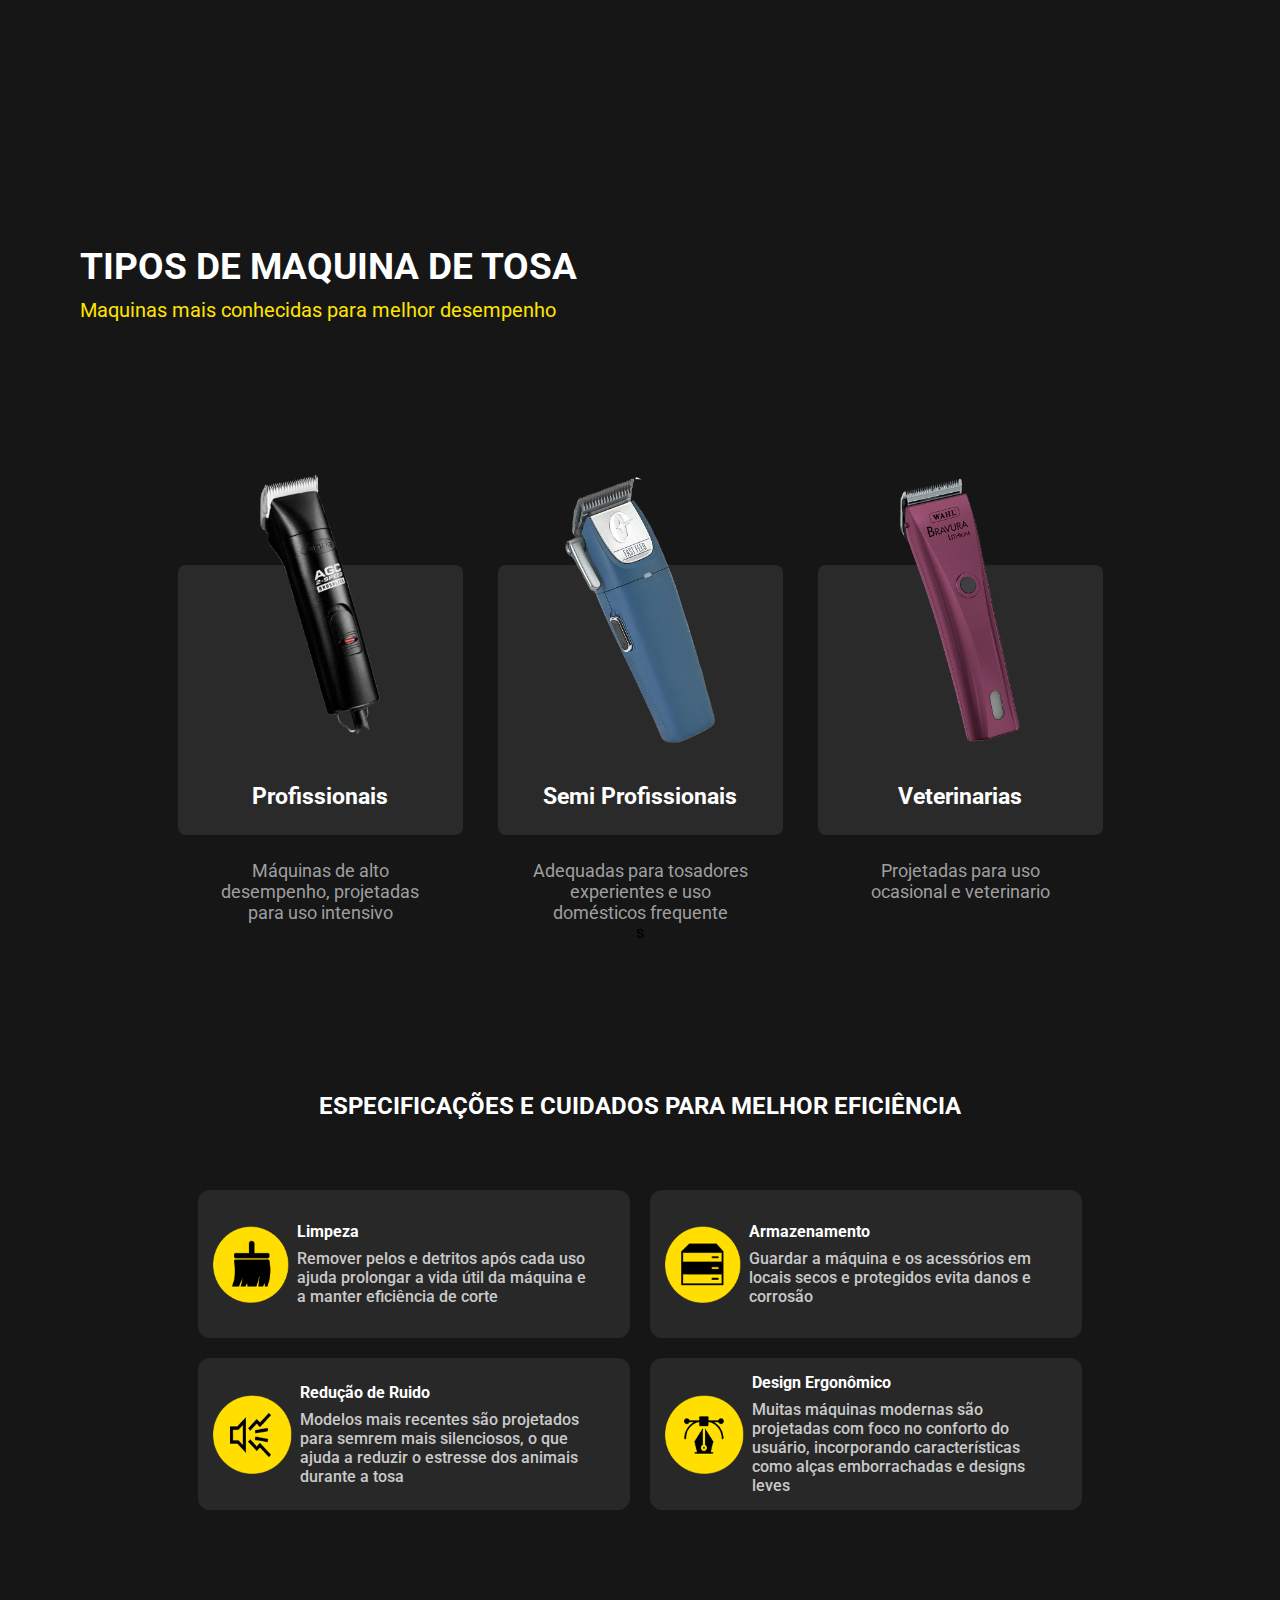
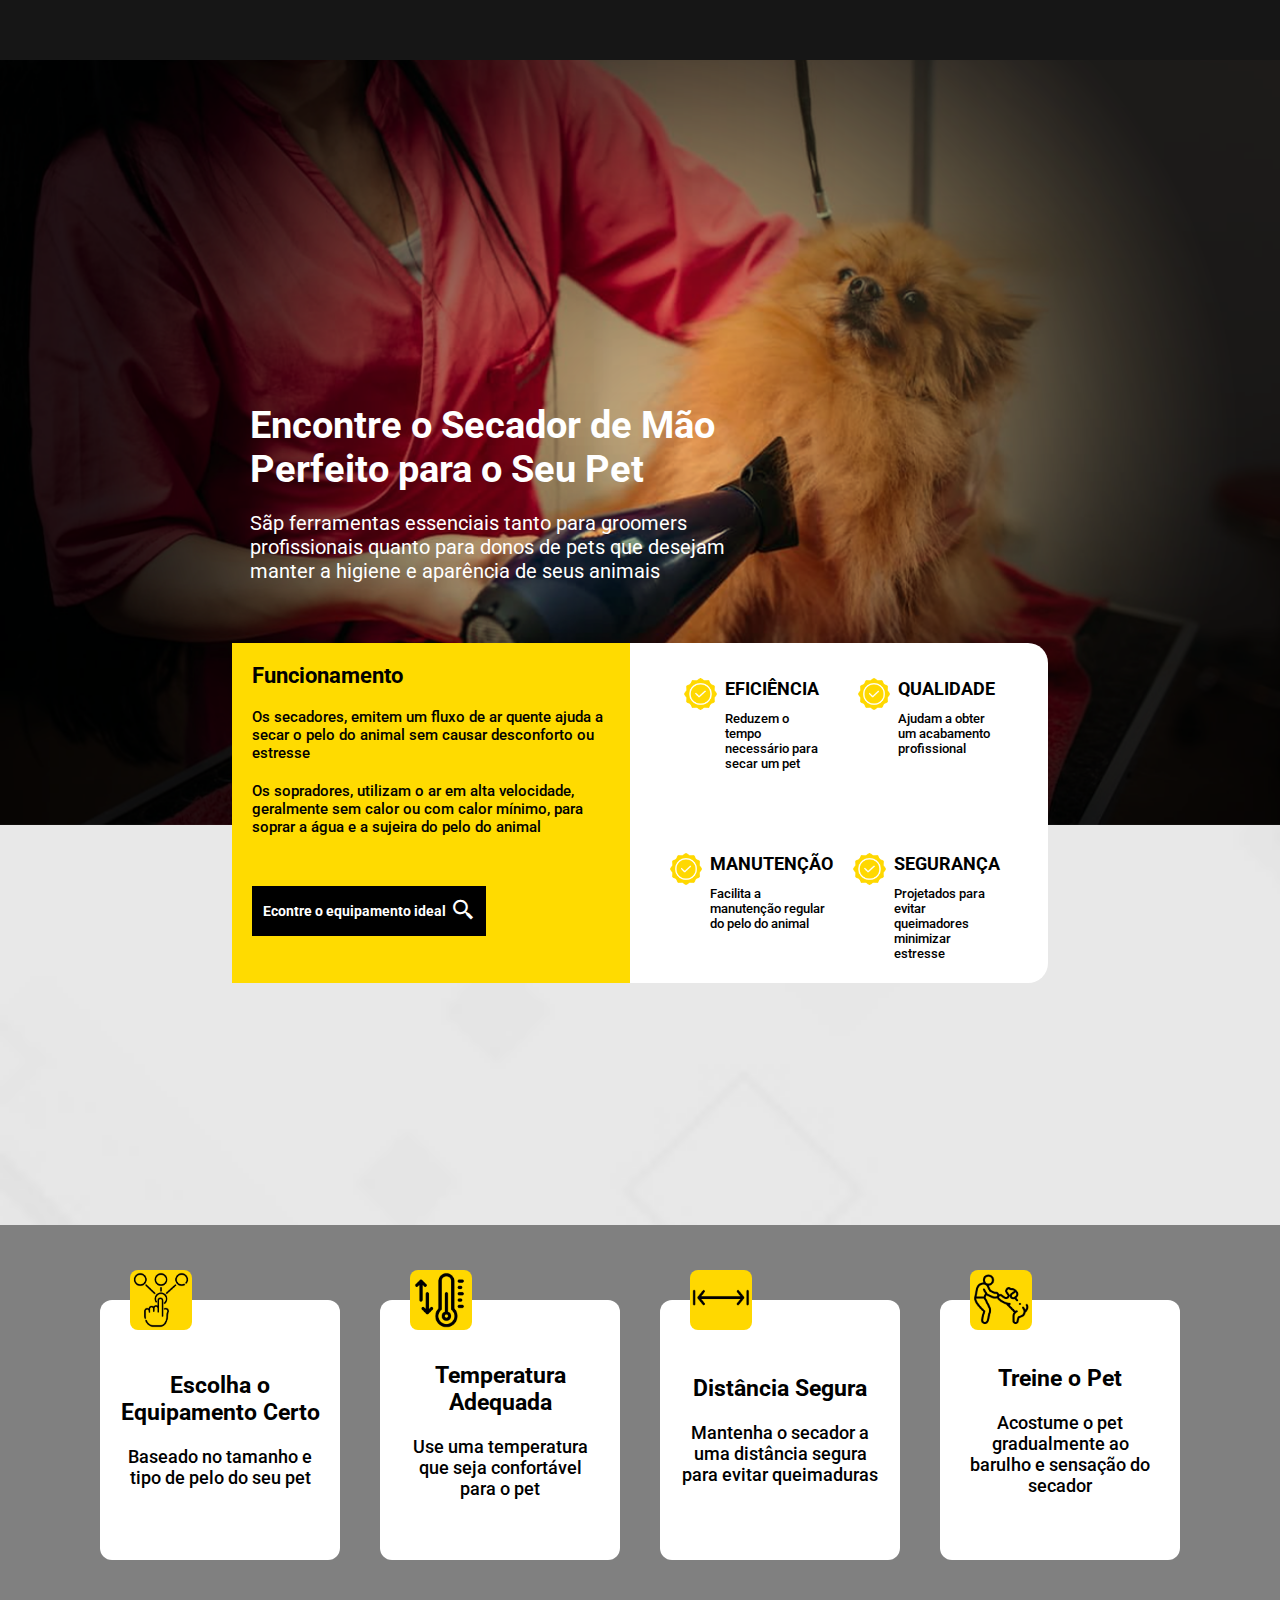
==== commit d595bbdd: "Equipamentos adicionados" ====
--- a/index.html
+++ b/index.html
@@ -21,172 +21,24 @@
 
     <link rel="stylesheet" href="./styles.css">
 
+    <link href='https://unpkg.com/boxicons@2.1.4/css/boxicons.min.css' rel='stylesheet'>
+
     <script src="https://unpkg.com/aos@2.3.1/dist/aos.js"></script>
+
+    <link rel="icon" href="./images/logoImage.png" type="image/png">
 
     <title>Cutelaria Modelo</title>
 </head>
 
 <body>
 
+
+
     <main class="General">
-
-        <div class="Blur">
-
-            <div class="Menu1" data-aos="fade-up" data-aos-duration="900">
-                <div class="M1divselect">
-                    <p class="CloseButton">X</p>
-                    <div class="DivimageSelected">
-                        <img class="ImageSelected" id="BladeMaster" src="" alt="">
-                        <button class="ButtonCompare" href=""> <img class="IconCp" src="./images/Icons/IconCompare.png"
-                                alt="">
-                        </button>
-                        <button class="ButtonMc" href=""> <img class="IconMc" src="./images/Icons/IconMercadoLivre.png"
-                                alt="">
-                        </button>
-                        <button class="ButtonWa" href=""> <img class="IconWa" src="./images/Icons/IconWhatsapp.png"
-                                alt=""> </button>
-                    </div>
-
-                    <div class="M1divtexts">
-                        <p class="Description" id="dec1"><b id="BL1" class="bBlack">Altura do corte:</b> Corta o pelo
-                            para cerca de 1,5 mm
-                            de comprimento</p>
-                        <p class="Description" id="dec2"><b id="BL1" class="bBlack">Compatibilidade:</b> Projetada para
-                            ser compativel em
-                            todas as maquinas de tosa</p>
-                        <p class="Description" id="dec3"><b id="BL1" class="bBlack">Uso Recomendado:</b> Usada em áreas
-                            como barriga,
-                            virilha, almofadas das patas e para acabamentos em cortes de pelo</p>
-
-                    </div>
-                </div>
-
-                <div class="BladesSelections">
-                    <div class="DivimageSelection">
-                        <img class="ImageSelection" id="Blade1" src="./images/Laminas&Tesouras/Andis/LM3.png" alt="">
-                    </div>
-
-                    <div class="DivimageSelection">
-                        <img class="ImageSelection" id="Blade2" src="" alt="">
-                    </div>
-
-                    <div class="DivimageSelection">
-                        <img class="ImageSelection" id="Blade3" src="" alt="">
-                    </div>
-
-                    <div class="DivimageSelection">
-                        <img class="ImageSelection" id="Blade4" src="" alt="">
-                    </div>
-
-                    <div class="DivimageSelection">
-                        <img class="ImageSelection" id="Blade5" src="" alt="">
-                    </div>
-
-                    <div class="DivimageSelection">
-                        <img class="ImageSelection" id="Blade6" src="" alt="">
-                    </div>
-
-                    <div class="DivimageSelection">
-                        <img class="ImageSelection" id="Blade7" src="" alt="">
-                    </div>
-
-                    <div class="DivimageSelection">
-                        <img class="ImageSelection" id="Blade8" src="" alt="">
-                    </div>
-
-                    <div class="DivimageSelection" id="BladeSel9">
-                        <img class="ImageSelection" id="Blade9" src="" alt="">
-                    </div>
-
-                    <div class="DivimageSelection" id="BladeSel10">
-                        <img class="ImageSelection" id="Blade10" src="" alt="">
-                    </div>
-
-                    <div class="DivimageSelection" id="BladeSel11">
-                        <img class="ImageSelection" id="Blade11" src="" alt="">
-                    </div>
-
-                    <div class="DivimageSelection" id="BladeSel12">
-                        <img class="ImageSelection" id="Blade12" src="" alt="">
-                    </div>
-
-                    <div class="DivimageSelection" id="BladeSel13">
-                        <img class="ImageSelection" id="Blade13" src="" alt="">
-                    </div>
-                </div>
-            </div>
-
-        </div>
-
-        <div class="Blur2">
-
-            <div class="Menu2">
-
-                <div class="CompareImages">
-
-                    <div class="CompButtons">
-                        <button class="ButtonAbout"> <img class="AboutIcon" src="./images/Icons/IconAbout.png" alt="">
-                        </button>
-
-                        <button class="CloseButton2">X</button>
-
-                    </div>
-
-                    <div class="CompareBlades">
-
-
-
-                        <div class="DivimageSelected2">
-                            <img class="ImageSelected" src="" alt="">
-                        </div>
-
-                        <img class="CompareImage" src="./images/Icons/IconCompare2.png" alt="">
-
-                        <div class="DivimageSelected2">
-                            <img class="ImageSelected" src="" alt="">
-                        </div>
-
-
-                    </div>
-
-                    <p class="CompDescription">
-                        Os usuários frequentemente elogiam a nitidez duradoura das lâminas Andis, bem como sua
-                        resistência ao aquecimento durante o uso prolongado. Além disso, a Andis é reconhecida por sua
-                        constante inovação tecnológica, introduzindo recursos como lâminas ajustáveis e materiais de
-                        alta qualidade que contribuem para um desempenho superior.
-                    </p>
-                </div>
-
-                <div class="OtherBlades">
-                    <div class="DivimageSelection">
-                        <img class="ImageSelection" id="Blade1" src="" alt="">
-                    </div>
-
-                    <div class="DivimageSelection">
-                        <img class="ImageSelection" id="Blade2" src="" alt="">
-                    </div>
-
-                    <div class="DivimageSelection">
-                        <img class="ImageSelection" id="Blade3" src="" alt="">
-                    </div>
-
-                    <div class="DivimageSelection">
-                        <img class="ImageSelection" id="Blade4" src="" alt="">
-                    </div>
-
-                    <div class="DivimageSelection">
-                        <img class="ImageSelection" id="Blade5" src="" alt="">
-                    </div>
-                </div>
-
-            </div>
-
-        </div>
-
 
         <header id="myHeader" class="Header">
             <div class="divimgHeader">
-                <img class="LogoIcon" src="./images/ModeloLogo.png" alt="Logo-Tesoura-ilustration.png"
+                <img class="LogoIcon" src="./images/ModeloLogo3.png" alt="Logo-Tesoura-ilustration.png"
                     data-aos="fade-down" data-aos-duration="900">
             </div>
 
@@ -205,6 +57,10 @@
 
                 </ul>
             </nav>
+
+            <div class="MenuHeader">
+                <i class='bx bx-menu MenuIcon'></i>
+            </div>
         </header>
 
         <section class="Section1">
@@ -241,7 +97,7 @@
                         proporcionando segurança e eficiência para os profissionais de grooming e conforto para os
                         animais</p>
 
-                    <button class="ButtonSec2">Entre em Contato</button>
+                    <button class="ButtonW">Entre em Contato</button>
                 </div>
 
                 <div class="Span2Sec2">
@@ -332,14 +188,11 @@
         <section class="Section3">
 
             <header class="HeaderSec3">
-                <img data-aos="fade-left" data-aos-delay="300" data-aos-duration="600" class="IconSec3"
-                    src="./images/ExampleImages/Lamina30example.png" alt="Icon-dourado-Lamina-png">
 
                 <h2 class="TitleSec3" data-aos="fade-down" data-aos-duration="600"><b>LAMINAS DE
                         TOSA</b> MAIS USADAS PARA RESULTADOS IMPECAVEIS</h2>
 
-                <img data-aos="fade-left" data-aos-delay="300" data-aos-duration="600" class="IconSec3"
-                    src="./images/ExampleImages/Lamina40example.png" alt="Icon-dourado-Lamina-png">
+
             </header>
 
             <span class="TextCenterSec3">
@@ -352,6 +205,10 @@
                     manter as lâminas limpas e bem lubrificadas para garantir um corte suave e eficaz e para prolongar
                     sua vida útil</p>
 
+                <img class="ImageExampleSex3" src="./images/ExampleImages/LaminasExamples3.png"
+                    alt="Imagen-Laminas-Exemplo-png">
+
+
             </span>
 
             <div class="DivSec3">
@@ -359,24 +216,61 @@
 
                 <div class="BladeMarks">
                     <div class="DivMark">
-                        <img class="LogoMark" src="./images/Laminas&Tesouras/Andis/LogoAndis.png"
+                        <div class="DivBladeImage">
+                            <img class="LogoMark" src="./images/Laminas&Tesouras/Propetz/LogoPropetz.png"
                             alt="marca-da-lamina-png">
-
-                        <p class="TextMark"></p>
+                        </div>
+                        
+                        <img class="LogoMark1" src="./images/Laminas&Tesouras/Propetz/LogoPropetz.png"
+                        alt="marca-da-lamina-png">
+                        <p class="TextMark">Conhecida pela durabilidade e qualidade de suas lâminas. Feitas em Aço
+                            inoxidável tratado com Tecnologia de resfriamento, fácil manutenção.</p>
                     </div>
 
                     <div class="DivMark">
-                        <img class="LogoMark" src="./images/Laminas&Tesouras/Oster/LogoOster.png"
+                        <div class="DivBladeImage">
+                            <img class="LogoMark" src="./images/Laminas&Tesouras/Andis/LogoAndis.png"
                             alt="marca-da-lamina-png">
-
+                        </div>
+                        
+                        <img class="LogoMark1" src="./images/Laminas&Tesouras/Andis/LogoAndis.png"
+                        alt="marca-da-lamina-png">
+                        <p class="TextMark">Conhecida pela durabilidade e qualidade de suas lâminas. Feitas em Aço
+                            inoxidável tratado com Tecnologia de resfriamento, fácil manutenção.</p>
+                    </div>
+
+                    <div class="DivMark DivMarkOn">
+                        <div class="DivBladeImage">
+                            <img class="LogoMark1" src="./images/Laminas&Tesouras/Oster/LogoOster.png"
+                            alt="marca-da-lamina-png">
+                        </div>
+                        
+                        <img class="LogoMark1" src="./images/Laminas&Tesouras/Oster/LogoOster.png"
+                        alt="marca-da-lamina-png">
                         <p class="TextMark">Uma das marcas mais tradicionais no mercado de lâminas de tosa. Feitas de
                             Aço carbono endurecido com Alta precisão, facil troca de lâminas</p>
                     </div>
 
                     <div class="DivMark">
+                        <div class="DivBladeImage">
                         <img class="LogoMark" src="./images/Laminas&Tesouras/Wahl/LogoWahl.png" alt="">
-
-                        <p class="TextMark"></p>
+                        </div>
+
+                        <img class="LogoMark1" src="./images/Laminas&Tesouras/Wahl/LogoWahl.png" alt="">
+                        <p class="TextMark">Popular tanto entre profissionais quanto para uso doméstico. Feitas com Aço
+                            de alta precisão com versatilidade, lâminas autoafiáveis.</p>
+                    </div>
+
+                    <div class="DivMark">
+                        <div class="DivBladeImage">
+                            <img class="LogoMark" src="./images/Laminas&Tesouras/Precision/LogoPrecision.png"
+                            alt="marca-da-lamina-png">
+                        </div>
+                        
+                        <img class="LogoMark1" src="./images/Laminas&Tesouras/Precision/LogoPrecision.png"
+                        alt="marca-da-lamina-png">
+                        <p class="TextMark">Conhecida pela durabilidade e qualidade de suas lâminas. Feitas em Aço
+                            inoxidável tratado com Tecnologia de resfriamento, fácil manutenção.</p>
                     </div>
                 </div>
 
@@ -541,7 +435,6 @@
             </div>
 
             <div class="AreaCare">
-                <h1 class="TitleCare">MANUTENÇÃO E CUIDADOS</h1>
 
                 <div class="DivsCare">
                     <div class="ContainerCare">
@@ -563,7 +456,8 @@
                         <img class="CareIcon" src="./images/Icons/IconMN3.png" alt="">
 
                         <p class="CareTitle">Armazenamento:</p>
-                        <p class="CareText">Guarde as lâminas em local seco e seguro, evitando quedas e expoxição à umidade</p>
+                        <p class="CareText">Guarde as lâminas em local seco e seguro, evitando quedas e expoxição à
+                            umidade</p>
                     </div>
                 </div>
             </div>
@@ -573,27 +467,119 @@
 
         <section class="Section4">
             <header class="HeaderSec4">
-                <img data-aos="fade-left" data-aos-delay="500" data-aos-duration="400" class="IconSec4"
-                    src="./images/iconTSGold.png" alt="Icon-dourado-Lamina-png">
-
-                <h2 class="TitleSec4" class="TitleSec3" data-aos="fade-right" data-aos-duration="600"><b>TESOURAS</b>
-                    MAIS USADAS PARA UM ACABEMTO IMPECAVEL</h2>
-
-                <img data-aos="fade-left" data-aos-delay="500" data-aos-duration="400" class="IconSec4"
-                    src="./images/iconTSGold.png" alt="Icon-dourado-Lamina-png">
+
+                <div class="DivHeaderSec4">
+                    <h2 class="TitleSec4" class="TitleSec3" data-aos="fade-right" data-aos-duration="600">
+                        <b>TESOURAS</b>
+                        MAIS USADAS PARA UM ACABEMTO IMPECAVEL
+                    </h2>
+
+                    <p class="Text1Sec4">Geralmente feitas de aço inoxidavel de alta qualidade, essas tesouras garantem
+                        durabilidade,
+                        resitencia à corrosão e retenção de afiação proporcionando cortes suaves e precisos</p>
+
+                    <p class="Text1Sec4">Permitem diversos cortes adaptados às necessidades dos animais, icluindo tosas
+                        higienicas, de
+                        verão e de raça. Cada tipo exige habilidades especificas e o uso de diferentes tesouras, como
+                        retas, curvas e desbaste</p>
+                </div>
+
+                <img class="DogExSec4" src="./images/ExampleImages/DogsExample1.png" alt="">
+
+
             </header>
 
-            <span class="TextCenterSec4">
-
-                <p class="pCenterSec4" data-aos="fade-down" data-aos-delay="200" data-aos-duration="700"><b>As tesouras
-                        de
-                        tosa</b> são geralmente feitas de aço inoxidável de alta qualidade, essas tesouras garantem
-                    durabilidade, resistência à corrosão e retenção de afiação, <b>proporcionando cortes suaves e
-                        precisos.</b>
-                    Seu design ergonômico facilita o manuseio, tornando o processo de tosa mais eficiente e confortável
-                    tanto para o profissional quanto para o animal.</p>
-
-            </span>
+            <div class="MarksSec4">
+                <div class="Area1Sec4">
+                    <div class="ContainerCuidados">
+                        <div class="DivCuidados">
+                            <p class="TitleCuidado">Armazenamento Adequado</p>
+
+                            <p class="TextCuidado">Guarde as tesouras em um local seco e, se possivel, em um estojo
+                                próprio que proteja contra umidade</p>
+                        </div>
+
+                        <div class="DivCuidados">
+                            <p class="TitleCuidado">Manuseio Cuidadoso</p>
+
+                            <p class="TextCuidado">Não deixe as tesouras caírem no chão, pois o impactor pode causar um
+                                empeno ou desalinhamento das lâminas</p>
+                        </div>
+
+                        <div class="DivCuidados">
+                            <p class="TitleCuidado">Afiamento Regular</p>
+
+                            <p class="TextCuidado">Leve as tesouras para um profissional afiar regularmente, dependendo
+                                da frequêmncia de uso. Lâminas cegas exigem mais esforço e podem danificar os pêlos</p>
+                        </div>
+                    </div>
+
+                    <p class="TextArea1">Seguindo esses cuidados, suas tesouras de tosa permanecerão em excelente
+                        estado, garantindo um corte preciso e eficiente, além de aumentar sua durabilidade e desempenho
+                    </p>
+                </div>
+
+                <div class="Area2Sec4">
+                    <h2 class="TitleArea2">MARCAS <b>POPULARES</b></h2>
+
+                    <div class="ContainerMarks">
+                        <div class="DivMarksTesouras">
+                            <div class="DivLogoBlade">
+                                <img class="LogoBlade" src="./images/Laminas&Tesouras/Propetz/LogoPropetz1.png"
+                                    alt="Logo-Mark-png">
+                            </div>
+
+                            <p class="TitleTesoura">Propets</p>
+
+                            <p class="TextTesoura">É uma marca conhecida pela sua confiabilidade e durabilidade. Suas
+                                tesouras são fabricadas com materiais de alta qualidade, como aço inoxidável japonês
+                                440C, e são projetadas para proporcionar cortes precisos e confortáveis</p>
+                        </div>
+
+                        <div class="DivMarksTesouras">
+                            <div class="DivLogoBlade">
+                                <img class="LogoBlade" src="./images/Laminas&Tesouras/PurpleDragon/LogoPurpledragon.png"
+                                    alt="Logo-Mark-png">
+                            </div>
+
+                            <p class="TitleTesoura">Purple Dragon</p>
+
+                            <p class="TextTesoura">É uma marca Prestigiada que se destaca pela qualidade de suas
+                                tesouras de aço inixidável japonês 440C. As tesouras Purple Dragon são conhecidas por
+                                sua durabilidade, resistência à corrosão e precisão nos cortes</p>
+                        </div>
+
+                        <div class="DivMarksTesouras">
+                            <div class="DivLogoBlade">
+                                <img class="LogoBlade" src="./images/Laminas&Tesouras/Kenchii/LogoKenchii.png"
+                                    alt="Logo-Mark-png">
+
+                            </div>
+
+                            <p class="TitleTesoura">Kenchii</p>
+
+                            <p class="TextTesoura">É uma marca premium amplamente reconhecida no mercado de grooming.
+                                Conhecida por suas tesouras de aço inoxidável de alta qualidade, Kenchii oferece
+                                produtos que combinam inovação, design ergonômico e durabilidade excepecional</p>
+                        </div>
+
+                        <div class="DivMarksTesouras">
+                            <div class="DivLogoBlade">
+                                <img class="LogoBlade"
+                                    src="./images/Laminas&Tesouras/MaryamTrading/LogoMaryantrading.png"
+                                    alt="Logo-Mark-png">
+
+                            </div>
+
+                            <p class="TitleTesoura">Maryam Trading</p>
+
+                            <p class="TextTesoura">É uma marca que se destaca por oferecer tesouras de alta qualidade a
+                                preços competitivos. Usando aço inoxidável de alta qualidade, projetadas para
+                                proporcionar cortes precisos e confortáveis</p>
+                        </div>
+                    </div>
+                </div>
+            </div>
 
 
             <main class="carousel">
@@ -668,79 +654,446 @@
             </main>
 
             <div class="textdivHSec4" data-aos="fade-down" data-aos-delay="200" data-aos-duration="700">
-                <h2 class="TextTitle">Aço das Tesouras</h2>
-                <p class="Textlorem">O aço utilizado nas tesouras de tosa é um elemento crucial para garantir sua
-                    durabilidade, desempenho e qualidade de corte. Investir em tesouras feitas com aço de alta
-                    qualidade pode resultar em resultados superiores e maior satisfação tanto para os profissionais
-                    de cuidados com animais quanto para os animais em si.</p>
-            </div>
-
-            <span class="SpanSec4">
-
-
+                <h2 class="TextTitle">SOBRE O <b>AÇO</b> DAS TESOURAS</h2>
+
+                <span class="SpanSec4">
+                    <div class="TesouradivText">
+                        <div class="TitleTStext">
+                            <p class="NumberText">1</p>
+                            <p class="TsText">Tipo de Aço</p>
+                        </div>
+                        <p class="TextTs">Os diferentes tipos de aço oferecem diversas opções de durabilidade,
+                            resitência ao desgaste e facilidade de manutenção, com 420 e 440 sendo mais comuns e
+                            acessíveis, enquanto VG-10 e VG-1 são preferidos para tesouras profissionais de alta
+                            performance.</p>
+                    </div>
+
+                    <div class="TesouradivText">
+                        <div class="TitleTStext">
+                            <p class="NumberText">2</p>
+                            <p class="TsText">Dureza e Durabilidade</p>
+                        </div>
+                        <p class="TextTs">A dureza do aço oferece benefícios em seu desempenho e durabilidade, mas
+                            também apresenta desafios em termos de manutenção e fragilidade. Um impacto grande na
+                            tesoura pode causar um "empeno" impedindo o corte, quanto maior a dureza do aço maior pode
+                            ser a dificuldade para recuperar o corte da tesoura.</p>
+                    </div>
+
+                    <div class="TesouradivText">
+                        <div class="TitleTStext">
+                            <p class="NumberText">3</p>
+                            <p class="TsText">Afiabilidade e Manutenção</p>
+                        </div>
+                        <p class="TextTs">Para manter seu desempenho, é essencial limpá-las após cada uso, lubrificar as
+                            juntas regularmente, armazená-las adequadamente e afiar periodicamente. Esses cuidados
+                            aumentam a durabilidade das tesouras e asseguram a segurança e o conforto dos pets durante a
+                            tosa.</p>
+                    </div>
+                </span>
 
                 <div class="divTextsSec4">
 
-                    <div class="TextsinDiv">
-
-                        <div data-aos="fade-down" data-aos-delay="150" data-aos-duration="500">
-                            <div class="DivTextSec4">
-                                <h2 class="texth2">Aço 420</h2>
-                                <p class="textp">É amplamente utilizado em várias aplicações, incluindo fabricação de
-                                    instrumentos cirúrgicos, odontológicos e, claro, em tesouras de tosa. O aço 420 é
-                                    valorizado por sua resistência à corrosão e é relativamente fácil de afiar. No
-                                    entanto,
-                                    em comparação com outros aços, pode não manter sua afiação por tanto tempo.</p>
-                            </div>
-                        </div>
-
-                        <div data-aos="fade-down" data-aos-delay="350" data-aos-duration="500">
-                            <div class="DivTextSec4">
-                                <h2 class="texth2">Aço 440</h2>
-                                <p class="textp">É uma família de aços inoxidáveis que inclui várias variações, como o
-                                    440A,
-                                    440B e 440C. Esses aços são conhecidos por sua resistência à corrosão e capacidade
-                                    de
-                                    manter uma borda afiada. O 440C, em particular, é frequentemente usado em tesouras
-                                    de
-                                    tosa de alta qualidade devido à sua excelente capacidade de retenção de borda.</p>
-                            </div>
-                        </div>
-
-
-                    </div>
-
-                    <div class="TextsinDiv">
-
-                        <div data-aos="fade-down" data-aos-delay="550" data-aos-duration="500">
-                            <div class="DivTextSec4">
-                                <h2 class="texth2">Aço VG-10</h2>
-                                <p class="textp">Ele contém uma composição de elementos como carbono, cromo, cobalto e
-                                    vanádio, que proporcionam excelente resistência à corrosão, retenção de borda e
-                                    facilidade de afiação. As tesouras de tosa feitas com VG-10 são conhecidas por sua
-                                    capacidade de manter uma borda afiada por períodos prolongados e são populares entre
-                                    profissionais de grooming.</p>
-                            </div>
-                        </div>
-
-                        <div data-aos="fade-down" data-aos-delay="750" data-aos-duration="500">
-                            <div class="DivTextSec4">
-                                <h2 class="texth2">Aço VG-1</h2>
-                                <p class="textp">Conhecido por sua capacidade de reter uma borda afiada por períodos
-                                    prolongados de uso, o que é crucial para cortes precisos e suaves ao tosar animais.
-                                    Sua resistência à corrosão é uma vantagem adicional, garantindo que as tesouras
-                                    mantenham sua integridade mesmo em ambientes úmidos. Isso significa menos manutenção
-                                    e uma vida útil mais longa para as tesouras de tosa, o que é uma grande vantagem
-                                    para os profissionais que dependem delas diariamente.</p>
-                            </div>
-                        </div>
-
-
-                    </div>
-
-                </div>
-
-            </span>
+                    <div class="DivTextSec4">
+                        <p class="textp">Aço</p>
+
+                        <h2 class="texth2">420</h2>
+                    </div>
+
+                    <div class="DivTextSec4">
+                        <p class="textp">Aço</p>
+
+                        <h2 class="texth2">440</h2>
+                    </div>
+
+                    <div class="DivTextSec4">
+                        <p class="textp">Aço</p>
+
+                        <h2 class="texth2">VG-10</h2>
+                    </div>
+
+                    <div class="DivTextSec4">
+                        <p class="textp">Aço</p>
+
+                        <h2 class="texth2">VG-1</h2>
+                    </div>
+
+                </div>
+
+            </div>
+
+
+
+        </section>
+
+        <section class="Section5">
+            <header class="HeaderSec5">
+                <div class="DivHeaderSec5">
+                    <div class="spansHSec5">
+                        <p class="HeadlineSec5"><b>Prevenção</b> de problemas de peles e pelo</p>
+                        <p class="TextHSec5">Tosa é uma prática fundamental para a saúde e bem-estar dos animais de
+                            estimação, prevenindo a temperatura corporal, facilitando a detecção de problemas de saúde,
+                            melhorando higiene e prevenindo doenças parasitárias</p>
+                    </div>
+                    <img class="ExampleHSec5" src="./images/ExampleImages/DogsExample2.png" alt="">
+                </div>
+
+                <div class="DivHeaderSec5">
+                    <div class="spansHSec5">
+                        <p class="HeadlineSec5"><b>Influência</b> da Maquina de tosa na Qualidade da tosa</p>
+                        <p class="TextHSec5">A escolha da máquina de tosa adequada influencia diretamente a qualidade da
+                            tosa, afetando a eficiência, segurança e conforto do processo tanto para o animal quanto
+                            para o tosador</p>
+                    </div>
+                    <img class="ExampleHSec5" src="./images/ExampleImages/DogsExample3.png" alt="">
+                </div>
+
+                <div class="DivHeaderSec5">
+                    <div class="spansHSec5">
+                        <p class="HeadlineSec5">Considerações na <b>Escolha</b> da Maquina de Tosa</p>
+                        <p class="TextHSec5">Investir em uma máquina de qualidade, com potência adequada, lâminas
+                            apropriadas, design ergonômico e sistema de refrigeração eficiente, é crucial para garantir
+                            um resultado satisfatório e benéfico para o animal</p>
+                    </div>
+                    <img class="ExampleHSec5" src="./images/ExampleImages/MachineExample1.png" alt="">
+                </div>
+            </header>
+
+            <div class="Sec5Part1">
+                <div class="TitlesSec5">
+                    <p class="Sec5About">APRENDA MAIS SOBRE OS TIPOS DE tOSA</p>
+
+                    <h1 class="Sec5Categories">CATEGORIAS DE TOSA</h1>
+                </div>
+
+                <div class="DivTosaTypes">
+                    <div class="ContainerTosas">
+                        <div class="DivImageTosa">
+                            <p class="TosaType">TOSA COMPLETA</p>
+
+                            <img class="ExamplesTosa" src="./images/ExampleImages/DogsExample4.png" alt="">
+                        </div>
+
+                        <div class="TextsTosa">
+                            <p class="DescTosa">Remove a maior parte do pelo, deixando o animal com uma pelagem bem
+                                curta</p>
+
+                            <p class="MoreAbout">VEJA MAIS</p>
+                        </div>
+                    </div>
+
+                    <div class="ContainerTosas">
+                        <div class="DivImageTosa">
+                            <p class="TosaType">TOSA HIGIÊNICA</p>
+
+                            <img class="ExamplesTosa" src="./images/ExampleImages/DogsExample5.png" alt="">
+                        </div>
+
+                        <div class="TextsTosa">
+                            <p class="DescTosa">Envolve a remoção de pelos em áreas específicas, como a barriga, ao
+                                redor dos olhos, patas e região anal</p>
+
+                            <p class="MoreAbout">VEJA MAIS</p>
+                        </div>
+                    </div>
+
+                    <div class="ContainerTosas">
+                        <div class="DivImageTosa">
+                            <p class="TosaType">TOSA ESTÉTICA</p>
+
+                            <img class="ExamplesTosa" src="./images/ExampleImages/DogsExample6.png" alt="">
+                        </div>
+
+                        <div class="TextsTosa">
+                            <p class="DescTosa">Foca no estilo e aparência, deixando o animal com um corte espeífico ou
+                                padrão de raça</p>
+
+                            <p class="MoreAbout">VEJA MAIS</p>
+                        </div>
+                    </div>
+                </div>
+            </div>
+
+            <div class="Sec5Part2">
+                <div class="TitlesMachines">
+                    <h1 class="TitleMachineType">TIPOS DE MAQUINA DE TOSA</h1>
+                    <p class="DescTitle">Maquinas mais conhecidas para melhor desempenho</p>
+                </div>
+
+                <div class="DivPart2">
+                    <div class="ContainerMachines">
+                        <div class="MachineType">
+                            <div class="MachineTosa">
+                                <img class="MachineImg" src="./images/ExampleImages/MachineExample2.png" alt="">
+
+                                <p class="TitleCategory">Profissionais</p>
+                            </div>
+
+                            <p class="DescMachine">Máquinas de alto desempenho, projetadas para uso intensivo</p>
+                        </div>
+
+                        <div class="MachineType">
+                            <div class="MachineTosa">
+                                <img class="MachineImg" src="./images/ExampleImages/MachineExample3.png" alt="">
+
+                                <p class="TitleCategory">Semi Profissionais</p>
+                            </div>
+
+                            <p class="DescMachine">Adequadas para tosadores experientes e uso domésticos frequente</p>
+                        </div>
+
+                        <div class="MachineType">
+                            <div class="MachineTosa">
+                                <img class="MachineImg" src="./images/ExampleImages/MachineExample4.png" alt="">
+
+                                <p class="TitleCategory">Veterinarias</p>
+                            </div>
+
+                            <p class="DescMachine">Projetadas para uso ocasional e veterinario</p>
+                        </div>
+                    </div>s
+
+                    <div class="DivPart3">
+                        <h2 class="TitlePart3">ESPECIFICAÇÕES E CUIDADOS PARA MELHOR EFICIÊNCIA</h2>
+
+                        <div class="ContainerCuidados2">
+                            <div class="DivCuidadosP3">
+                                <img class="IconCuidados" src="./images/Icons/PincelIcon.png" alt="">
+
+                                <div class="CuidadosTexts">
+                                    <p class="TitleCuidados">Limpeza</p>
+
+                                    <p class="DescCuidaoText">Remover pelos e detritos após cada uso ajuda prolongar a
+                                        vida útil da máquina e a manter eficiência de corte</p>
+                                </div>
+                            </div>
+
+                            <div class="DivCuidadosP3">
+                                <img class="IconCuidados" src="./images/Icons/BoxIcon.png" alt="">
+
+                                <div class="CuidadosTexts">
+                                    <p class="TitleCuidados">Armazenamento</p>
+
+                                    <p class="DescCuidaoText">Guardar a máquina e os acessórios em locais secos e
+                                        protegidos evita danos e corrosão</p>
+                                </div>
+                            </div>
+
+                            <div class="DivCuidadosP3">
+                                <img class="IconCuidados" src="./images/Icons/SoundIcon.png" alt="">
+
+                                <div class="CuidadosTexts">
+                                    <p class="TitleCuidados">Redução de Ruido</p>
+
+                                    <p class="DescCuidaoText">Modelos mais recentes são projetados para semrem mais
+                                        silenciosos, o que ajuda a reduzir o estresse dos animais durante a tosa</p>
+                                </div>
+                            </div>
+
+                            <div class="DivCuidadosP3">
+                                <img class="IconCuidados" src="./images/Icons/DesignIcon.png" alt="">
+
+                                <div class="CuidadosTexts">
+                                    <p class="TitleCuidados">Design Ergonômico</p>
+
+                                    <p class="DescCuidaoText">Muitas máquinas modernas são projetadas com foco no
+                                        conforto do usuário, incorporando características como alças emborrachadas e
+                                        designs leves</p>
+                                </div>
+                            </div>
+                        </div>
+
+                        <div></div>
+                    </div>
+                </div>
+            </div>
+        </section>
+
+        <section class="Section6">
+            <header class="HeaderSec6">
+                <div class="DivHeaderSec6">
+                    <div class="SpanHeaderSec6">
+                        <h1 class="H1HeaderSec6">Encontre o Secador de Mão Perfeito para o Seu Pet</h1>
+                        <p class="pHeaderSec6">Sãp ferramentas essenciais tanto para groomers profissionais quanto para
+                            donos de pets que
+                            desejam manter a higiene e aparência de seus animais</p>
+                    </div>
+
+                    <div class="ContainerSpan">
+                        <div class="BoxYellowSpan">
+                            <p class="TitleEquipament">Funcionamento</p>
+                            <p class="SecadoresText">Os secadores, emitem um fluxo de ar quente ajuda a secar o pelo do
+                                animal sem causar desconforto ou estresse</p>
+                            <p class="SopradoresText">Os sopradores, utilizam o ar em alta velocidade, geralmente sem
+                                calor ou com calor mínimo, para soprar a água e a sujeira do pelo do animal</p>
+
+                            <button class="FindEquipament">Econtre o equipamento ideal <i
+                                    class='bx bx-search-alt-2 SearchIcon'></i> </button>
+                        </div>
+
+                        <div class="QualitiesHeader">
+                            <div class="ContainerQuality">
+                                <img class="IconChecked" src="./images/Icons/IconChecked.png" alt="IconChecked-png">
+
+                                <div class="TextsQuality">
+                                    <p class="TitleQuality">EFICIÊNCIA</p>
+
+                                    <p class="TextQuality">Reduzem o tempo necessário para secar um pet</p>
+                                </div>
+                            </div>
+
+                            <div class="ContainerQuality">
+                                <img class="IconChecked" src="./images/Icons/IconChecked.png" alt="IconChecked-png">
+
+                                <div class="TextsQuality">
+                                    <p class="TitleQuality">QUALIDADE</p>
+
+                                    <p class="TextQuality">Ajudam a obter um acabamento profissional</p>
+                                </div>
+                            </div>
+
+                            <div class="ContainerQuality">
+                                <img class="IconChecked" src="./images/Icons/IconChecked.png" alt="IconChecked-png">
+
+                                <div class="TextsQuality">
+                                    <p class="TitleQuality">MANUTENÇÃO</p>
+
+                                    <p class="TextQuality">Facilita a manutenção regular do pelo do animal</p>
+                                </div>
+                            </div>
+
+                            <div class="ContainerQuality">
+                                <img class="IconChecked" src="./images/Icons/IconChecked.png" alt="IconChecked-png">
+
+                                <div class="TextsQuality">
+                                    <p class="TitleQuality">SEGURANÇA</p>
+
+                                    <p class="TextQuality">Projetados para evitar queimadores minimizar estresse</p>
+                                </div>
+                            </div>
+                        </div>
+                    </div>
+                </div>
+            </header>
+
+            <article class="CuidadosSec6">
+                <div class="Sec6Cuidados">
+                    <img class="IconCuidadosS6" src="./images/Icons/IconCuidado1.png" alt="Icon-Example-png">
+                    <p class="S6Cuidados1">Escolha o Equipamento Certo</p>
+
+                    <p class="S6Cuidados2">Baseado no tamanho e tipo de pelo do seu pet</p>
+                </div>
+
+                <div class="Sec6Cuidados">
+                    <img class="IconCuidadosS6" src="./images/Icons/IconCuidado2.png" alt="Icon-Example-png">
+                    <p class="S6Cuidados1">Temperatura Adequada</p>
+
+                    <p class="S6Cuidados2">Use uma temperatura que seja confortável para o pet</p>
+                </div>
+
+                <div class="Sec6Cuidados">
+                    <img class="IconCuidadosS6" src="./images/Icons/IconCuidado3.png" alt="Icon-Example-png">
+                    <p class="S6Cuidados1">Distância Segura</p>
+
+                    <p class="S6Cuidados2">Mantenha o secador a uma distância segura para evitar queimaduras</p>
+                </div>
+
+                <div class="Sec6Cuidados">
+                    <img class="IconCuidadosS6" src="./images/Icons/IconCuidado4.png" alt="Icon-Example-png">
+                    <p class="S6Cuidados1">Treine o Pet</p>
+
+                    <p class="S6Cuidados2">Acostume o pet gradualmente ao barulho e sensação do secador</p>
+                </div>
+            </article>
+
+            <div class="Sec6Marks">
+                <h1 class="EQTitle">MARCAS POPULARES</h1>
+
+                <div class="ContainerEQMarks">
+                    <div class="EquipamentMark">
+                        <img class="MarkLogo" src="./images/Marcas/Kyklon/LogoKyklon.png" alt="Kyklon-mark-png">
+                    </div>
+
+                    <div class="EquipamentMark Minag">
+                        <img class="MarkLogo" src="./images/Marcas/Minag/LogoMinag.png" alt="Kyklon-mark-png">
+                    </div>
+
+                    <div class="EquipamentMark">
+                        <img class="MarkLogo" src="./images/Marcas/Plenitude/LogoPlenitude.png" alt="Kyklon-mark-png">
+                    </div>
+
+                    <div class="EquipamentMark Graçapet">
+                        <img class="MarkLogo" src="./images/Marcas/GraçaPet/LogoGraçapet.png" alt="Kyklon-mark-png">
+                    </div>
+
+                    <div class="EquipamentMark Hardwind">
+                        <img class="MarkLogo" src="./images/Marcas/HardWind/LogoHardwind.png" alt="Kyklon-mark-png">
+                    </div>
+
+                    <div class="EquipamentMark">
+                        <img class="MarkLogo" src="./images/Marcas/Atacama/LogoAtacama.png" alt="Kyklon-mark-png">
+                    </div>
+                </div>
+            </div>
+
+            <div class="EquipamentDiv">
+                <h1 class="EQTitle">MELHORES SECADORES</h1>
+
+                <div class="DivEquipament">
+                    <div class="ContainerEquip">
+                        <div class="SecadorBackground">
+                            <img class="SecadorImages" src="./images/ExampleImages/Equipament1.png"
+                                alt="Example-Equipament-png">
+                        </div>
+
+                        <p class="SecadorDesc">COMPACTOS E POTENTES, PERFEITOS PARA PET SHOPS E GROOMERS PROFISSIONAIS
+                        </p>
+                    </div>
+
+                    <div class="ContainerEquip">
+                        <div class="SecadorBackground">
+                            <img class="SecadorImages" src="./images/ExampleImages/Equipament2.png"
+                                alt="Example-Equipament-png">
+                        </div>
+
+                        <p class="SecadorDesc">CAPACIDADE DE SECAR MULTIPLOS PET SIMULTANEAMENTE</p>
+                    </div>
+                </div>
+            </div>
+
+            <div class="EquipamentDiv">
+                <h1 class="EQTitle">MELHORES SOPRADORES</h1>
+
+                <div class="DivEquipament">
+                    <div class="ContainerEquip">
+                        <div class="SopradorBackground">
+                            <img class="SopradorImages" src="./images/ExampleImages/Equipament3.png"
+                                alt="Example-Equipament-png">
+                        </div>
+
+                        <p class="SopradorDesc">COMPACTOS E POTENTES, PERFEITOS PARA PET SHOPS E GROOMERS PROFISSIONAIS
+                        </p>
+                    </div>
+
+                    <div class="ContainerEquip">
+                        <div class="SopradorBackground">
+                            <img class="SopradorImages" src="./images/ExampleImages/Equipament4.png"
+                                alt="Example-Equipament-png">
+                        </div>
+
+                        <p class="SopradorDesc">CAPACIDADE DE SECAR MULTIPLOS PET SIMULTANEAMENTE</p>
+                    </div>
+
+                    <div class="ContainerEquip">
+                        <div class="SopradorBackground">
+                            <img class="SopradorImages" src="./images/ExampleImages/Equipament5.png"
+                                alt="Example-Equipament-png">
+                        </div>
+
+                        <p class="SopradorDesc">CAPACIDADE DE SECAR MULTIPLOS PET SIMULTANEAMENTE</p>
+                    </div>
+                </div>
+            </div>
+
 
         </section>
 
--- a/styles.css
+++ b/styles.css
@@ -14,298 +14,8 @@
 }
 
 b {
-    color: #e6c544;
-}
-
-/* Blur */
-
-.Blur {
-    height: 100%;
-    width: 100%;
-    background-color: rgba(0, 0, 0, 0.225);
-    backdrop-filter: blur(7px);
-    position: fixed;
-    z-index: 3;
-    display: none;
-    align-items: center;
-    justify-content: center;
-}
-
-.bBlack {
-    color: black;
-}
-
-.Menu1 {
-    background-color: rgba(255, 255, 255, 0.307);
-    backdrop-filter: blur(7px);
-    border-radius: 12px;
-    width: 50%;
-    display: flex;
-    justify-content: center;
-    padding: 25px 0;
-    flex-direction: column;
-    align-items: center;
-    gap: 25px;
-}
-
-.M1divselect {
-    display: flex;
-    flex-direction: column;
-    align-items: center;
-    position: relative;
-}
-
-.CloseButton {
-    position: absolute;
-    color: white;
-    opacity: 0.7;
-    font-size: 30px;
-    right: 25px;
-    cursor: pointer;
-    background-color: rgb(255 255 255 / 20%);
-    border-radius: 50px;
-    width: 35px;
-    text-align: center;
-}
-
-.CloseButton:hover {
-    opacity: 1;
-    transform: scale(1.1);
-}
-
-.DivimageSelected {
-    height: 150px;
-    width: 150px;
-    border: 4px solid rgb(255, 202, 0);
-    border-radius: 5px;
-    position: relative;
-    display: flex;
-}
-
-.IconCp {
-    max-width: 70%;
-}
-
-.IconMc {
-    max-width: 80%;
-}
-
-.IconWa {
-    max-width: 60%;
-}
-
-.ButtonCompare {
-    border-radius: 50px;
-    background-color: #ffca00;
-    font-size: 30px;
-    position: absolute;
-    top: 0;
-    left: -39px;
-    width: 36px;
-    cursor: pointer;
-    transition: ease 0.5s;
-}
-
-.ButtonCompare:hover {
-    background-color: #ffdb4a;
-    transform: scale(1.1);
-}
-
-.ButtonMc {
-    border-radius: 50px;
-    background-color: #ffca00;
-    font-size: 30px;
-    position: absolute;
-    bottom: 45px;
-    right: -38px;
-    width: 36px;
-    cursor: pointer;
-    transition: ease 0.5s;
-}
-
-.ButtonMc:hover {
-    background-color: #ffdb4a;
-    transform: scale(1.1);
-}
-
-.ButtonWa {
-    border-radius: 50px;
-    background-color: #ffca00;
-    font-size: 30px;
-    position: absolute;
-    bottom: 0;
-    right: -38px;
-    width: 36px;
-    cursor: pointer;
-    transition: ease 0.5s;
-}
-
-.ButtonWa:hover {
-    background-color: #ffdb4a;
-    transform: scale(1.1);
-}
-
-.ImageSelected {
-    max-width: 100%;
-    height: auto;
-    border-radius: 5px;
-}
-
-.M1divtexts {
-    display: flex;
-    align-items: center;
-    flex-direction: column;
-    width: 50%;
-}
-
-.Description {
-    color: white;
-    margin-top: 8px;
-    text-shadow: black 1px 1px 2px;
-    border-bottom: solid 1px #717171;
-    padding-bottom: 5px;
-    width: 90%;
-}
-
-.BladesSelections {
-    display: grid;
-    grid-template-columns: repeat(4, 1fr);
-    grid-gap: 10px;
-    overflow-y: scroll;
-    height: 150px;
-    width: 90%;
-    margin-top: 25px;
-}
-
-.DivimageSelection {
-    height: 120px;
-    width: 120px;
-    border: solid 3px #ffffff87;
-    border-radius: 5px;
-    cursor: pointer;
-    display: flex;
-    overflow: hidden;
-}
-
-.ImageSelection {
-    max-width: 100%;
-    border-radius: 5px;
-    height: auto;
-    transition: ease 0.5s;
-}
-
-.ImageSelection:hover {
-    transform: scale(1.1);
-}
-
-/* Blur2 */
-
-.Blur2 {
-    height: 100%;
-    width: 100%;
-    background-color: rgba(0, 0, 0, 0.225);
-    backdrop-filter: blur(7px);
-    position: fixed;
-    z-index: 3;
-    display: none;
-    align-items: center;
-    justify-content: center;
-}
-
-.Menu2 {
-    background-color: rgba(255, 255, 255, 0.504);
-    backdrop-filter: blur(7px);
-    border-radius: 12px;
-    width: 50%;
-    display: flex;
-    justify-content: center;
-    padding: 15px;
-    flex-direction: column;
-    align-items: center;
-    gap: 25px;
-}
-
-.CompButtons {
-    display: flex;
-    width: 100%;
-    justify-content: space-between;
-    align-items: center;
-    padding: 0 20px;
-    margin-bottom: 10px;
-}
-
-.ButtonAbout {
-    background-color: yellow;
-    border-radius: 50px;
-    padding: 5px;
-    display: flex;
-    align-items: center;
-    height: 30px;
-    width: 30px;
-    cursor: pointer;
-}
-
-.AboutIcon {
-    width: 100%;
-}
-
-.CloseButton2 {
-    color: white;
-    opacity: 0.7;
-    font-size: 30px;
-    cursor: pointer;
-    background-color: rgb(255 255 255 / 20%);
-    border-radius: 50px;
-    width: 35px;
-    text-align: center;
-}
-
-.CompDescription {
-    text-align: center;
-    width: 80%;
-    margin-top: 25px;
-    font-weight: 500;
-    color: white;
-}
-
-.CompareImages {
-    display: flex;
-    flex-direction: column;
-    align-items: center;
-}
-
-.DivimageSelected2 {
-    background-color: black;
-    height: 150px;
-    width: 150px;
-    border: solid 4px #ffca00;
-    border-radius: 5px;
-    position: relative;
-    display: flex;
-}
-
-.CompareBlades {
-    display: flex;
-    align-items: center;
-    gap: 10px;
-    justify-content: center;
-    position: relative;
-}
-
-.CompareImage {
-    width: 15%;
-}
-
-
-.OtherBlades {
-    grid-template-columns: repeat(5, 1fr);
-    width: 70%;
-    display: grid;
-    gap: 25px;
-    align-items: center;
-    justify-content: center;
-}
-
+    color: #ffcc00;
+}
 
 /* HEADER */
 
@@ -319,12 +29,11 @@
     background: linear-gradient(141deg, rgba(0, 0, 0, 1) 0%, rgba(24, 24, 24, 1) 82%, rgba(29, 29, 29, 1) 100%);
     padding: 0 90px 0 70px;
     position: fixed;
-    z-index: 2;
-    box-shadow: rgb(0 0 0) -5px 0px 40px 20px;
+    z-index: 99;
+    box-shadow: rgba(0, 0, 0, 0.56) 0px 22px 70px 4px;
     transition: ease 1s;
 }
 
-/*Header colors*/
 
 .header1 {
     background: linear-gradient(141deg, rgba(0, 0, 0, 1) 0%, rgba(24, 24, 24, 1) 82%, rgba(29, 29, 29, 1) 100%);
@@ -332,18 +41,6 @@
     transition: ease 1s;
 }
 
-.header2 {
-    background: rgb(239, 195, 0);
-    box-shadow: rgb(216 179 84) -5px 0px 40px 20px;
-    transition: ease 1s;
-}
-
-.header3 {
-    background: black;
-    box-shadow: rgb(34, 30, 0) -5px 0px 40px 20px;
-    transition: ease 1s;
-}
-
 .LogoIcon {
     width: 120%;
 }
@@ -355,8 +52,8 @@
 }
 
 .Navli {
-    color: white;
-    font-weight: 900;
+    color: rgb(255, 213, 0);
+    font-weight: 500;
     cursor: pointer;
     position: relative;
     opacity: 0.8;
@@ -365,22 +62,32 @@
 .Navli:hover {
     opacity: 1;
     transform: translateY(-5px);
-    text-shadow: #ffffff 1px 1px 8px;
+    text-shadow: rgb(255, 213, 0) 1px 1px 8px;
 }
 
 .Navli::after {
     content: "";
     position: absolute;
     width: 0;
-    height: 2px;
-    background-color: white;
+    height: 3px;
+    background-color: rgb(255, 213, 0);
     left: 0;
-    bottom: -5px;
+    bottom: -38px;
     transition: ease 0.5s;
 }
 
 .Navli:hover::after {
     width: 100%;
+}
+
+.MenuHeader {
+    display: none;
+}
+
+.MenuIcon {
+    display: flex;
+    font-size: 45px;
+    color: rgb(243 206 0);
 }
 
 
@@ -485,11 +192,12 @@
 
 .TitleSec2 {
     color: white;
-    font-size: 35px;
+    font-size: 45px;
 }
 
 .TextSex2 {
     color: #717171;
+    font-size: 20px;
 }
 
 .ButtonSec2 {
@@ -506,14 +214,14 @@
 .Span2Sec2 {
     display: flex;
     flex-direction: column;
-    gap: 40px;
+    gap: 50px;
 }
 
 .TitleHorario {
     color: white;
     font-weight: 900;
-    font-size: 25px;
-    width: 135px;
+    font-size: 30px;
+    width: 150px;
 }
 
 .DivHorario {}
@@ -521,7 +229,8 @@
 .DaySec2 {
     color: white;
     font-weight: 200;
-    margin-bottom: 17px;
+    margin-bottom: 25px;
+    font-size: 20px;
 }
 
 .GoldIcon2Sec2 {
@@ -628,9 +337,9 @@
     display: flex;
     flex-direction: column;
     position: relative;
-    background: linear-gradient(180deg, rgb(34 34 34) 0%, rgba(255, 255, 255, 1) 5%, rgba(255, 255, 255, 1) 100%);
-    align-items: center;
-    padding-top: 280px;
+    background: linear-gradient(180deg, rgb(34 34 34) 0%, rgba(255, 255, 255, 1) 2%, rgba(255, 255, 255, 1) 100%);
+    align-items: center;
+    padding-top: 170px;
 }
 
 .HeaderSec3 {
@@ -645,73 +354,102 @@
 
 .TextCenterSec3 {
     display: flex;
-    flex-direction: column;
-    align-items: center;
-    margin-top: 120px;
-    margin-bottom: 50px;
+    align-items: center;
+    margin-top: 170px;
+    gap: 70px;
+    border-bottom: solid 3px #000000;
+    width: 70%;
+    padding: 70px 0;
 }
 
 
 .pCenterSec3 {
-    font-size: 35px;
     font-weight: 600;
-    width: 950px;
-    border-bottom: solid 3px #000000;
     padding-bottom: 50px;
     margin-bottom: 60px;
     text-align: center;
     margin-top: 70px;
-}
-
-.DivSec3{
+    font-size: 25px;
+    width: 70%;
+    text-align: start;
+}
+
+.ImageExampleSex3 {
+    max-width: 30%;
+}
+
+.DivSec3 {
     display: flex;
     flex-direction: column;
     align-items: center;
     gap: 59px;
 }
 
-.TitleMarks{
+.TitleMarks {
     font-size: 40px;
     font-weight: 900;
     margin-bottom: 35px;
     text-align: center;
-}
-
-.BladeMarks{
+    margin-top: 120px;
+}
+
+.BladeMarks {
     display: flex;
     gap: 20px;
-    margin-bottom: 80px;
-}
-
-.DivMark{
+    margin-bottom: 180px;
+}
+
+.DivMark {
     display: flex;
     flex-direction: column;
     align-items: center;
     justify-content: center;
     background-color: rgba(255, 222, 0, 1);
     padding: 29px;
-    width: 225px;
-    height: 300px;
+    width: 200px;
+    height: 285px;
     gap: 25px;
     border-radius: 8px;
     cursor: pointer;
-}
-.DivMarkShow{
+    opacity: 0.5;
+    position: relative;
+    transition: ease 0.5s;
+}
+
+.DivMark:hover {
+    opacity: 2;
+    transform: scale(1.1);
+    transform: translateY(-35px);
+}
+
+.DivBladeImage {
+    width: 100%;
+    height: 100%;
+    position: absolute;
+    display: flex;
+    align-items: center;
+    justify-content: center;
+    transition: ease 0.5s;
     background-color: rgba(255, 222, 0, 1);
-}
-
-.LogoMark{
-    max-width: 100%;
-    height: 25%;
-}
-
-.TextMark{
+    border-radius: 12px;
+}
+.DivBladeImage:hover{
+    opacity: 0;
+}
+
+.LogoMark {
+    max-width: 70%;
+}
+.LogoMark1 {
+    max-width: 60%;
+}
+
+.TextMark {
     text-align: center;
     font-weight: 600;
-    display: none;
-}
-
-.TitleMaterial{
+}
+
+.TitleMaterial {
     font-weight: 900;
     font-size: 30px;
     width: 220px;
@@ -719,7 +457,7 @@
     margin-bottom: 50px;
 }
 
-.BladeMaterial{
+.BladeMaterial {
     display: flex;
     gap: 5px;
     background-color: #dbdbdb;
@@ -735,12 +473,12 @@
     background-color: white;
 }
 
-.BladeExample{
+.BladeExample {
     max-width: 100%;
     height: auto;
 }
 
-.MaterialDescription{
+.MaterialDescription {
     text-align: center;
     font-size: 20px;
 }
@@ -749,7 +487,6 @@
     width: 800px;
     font-size: 45px;
     text-align: center;
-    text-shadow: #6b6b6b 1px 1px 12px;
 }
 
 .IconSec3 {
@@ -880,7 +617,6 @@
     font-weight: 600;
     margin-bottom: 15px;
     width: 540px;
-    text-shadow: #999999 1px 1px 12px;
 }
 
 .MaterialSec3 {
@@ -909,7 +645,6 @@
     font-weight: 600;
     margin-bottom: 15px;
     width: 540px;
-    text-shadow: #999999 1px 1px 12px;
 }
 
 .AreaCare {
@@ -930,12 +665,12 @@
     margin-bottom: 80px;
 }
 
-.DivsCare{
+.DivsCare {
     display: flex;
     gap: 50px;
 }
 
-.ContainerCare{
+.ContainerCare {
     display: flex;
     flex-direction: column;
     align-items: center;
@@ -945,17 +680,17 @@
     box-shadow: rgba(0, 0, 0, 0.25) 8.95px 9.95px 12.6px;
 }
 
-.CareIcon{
+.CareIcon {
     max-width: 50%;
     margin-bottom: 30px;
 }
 
-.CareTitle{
+.CareTitle {
     font-weight: 900;
     margin-bottom: 8px;
 }
 
-.CareText{
+.CareText {
     text-align: center;
     font-weight: 600;
 }
@@ -968,7 +703,7 @@
     display: flex;
     flex-direction: column;
     position: relative;
-    padding: 70px 40px;
+    padding: 70px 0;
     background: linear-gradient(180deg, rgb(0, 0, 0) 0%, rgba(0, 0, 0, 1) 8%, rgba(0, 0, 0, 1) 8%, rgba(0, 0, 0, 1) 100%);
     align-items: center;
 }
@@ -980,42 +715,167 @@
     position: relative;
     height: 100px;
     width: 100%;
-    margin-top: 200px;
+    margin-top: 270px;
+    gap: 75px;
+}
+
+.DivHeaderSec4 {
+    display: flex;
+    flex-direction: column;
+    width: 30%;
 }
 
 .TitleSec4 {
-    width: 800px;
-    font-size: 45px;
-    color: white;
-    text-align: center;
-    text-shadow: white 1px 1px 12px;
-}
-
-.IconSec4 {
+    width: 450px;
+    font-size: 35px;
+    color: white;
+    margin-bottom: 20px;
+}
+
+.Text1Sec4 {
+    color: #b6b6b6;
+    margin-top: 20px;
+    font-size: 23px;
+}
+
+.DogExSec4 {
     max-width: 100%;
-    height: 170%;
-    transform: rotate(-10deg);
-}
-
-.TextCenterSec4 {
-    display: flex;
-    flex-direction: column;
-    align-items: center;
-    margin-top: 120px;
-}
-
-
-.pCenterSec4 {
-    font-size: 35px;
-    font-weight: 600;
-    width: 950px;
-    border-bottom: solid 3px #000000;
-    padding-bottom: 50px;
-    margin-bottom: 60px;
-    text-align: center;
-    margin-top: 70px;
-    color: white;
-    border-bottom: solid 2px #ffe400;
+    height: 450px;
+}
+
+.MarksSec4 {
+    margin-top: 354px;
+    width: 100%;
+    background-color: #171717;
+    display: flex;
+    flex-direction: column;
+    justify-content: center;
+    align-items: center;
+    padding: 0 0 120px 0;
+}
+
+.Area1Sec4 {
+    display: flex;
+    flex-direction: column;
+    align-items: center;
+    gap: 10px;
+    margin-bottom: 150px;
+}
+
+.ContainerCuidados {
+    display: flex;
+    gap: 43px;
+    position: relative;
+    top: -75px;
+}
+
+.DivCuidados {
+    display: flex;
+    justify-content: center;
+    background-color: #232323;
+    width: 275px;
+    flex-direction: column;
+    padding: 67px 15px 25px;
+    gap: 20px;
+    border-radius: 10px;
+}
+
+.TitleCuidado {
+    color: white;
+    font-weight: 700;
+    font-size: 25px;
+    width: 170px;
+}
+
+.TextCuidado {
+    color: #c8c8c8;
+    font-weight: 500;
+    font-size: 18px;
+}
+
+.TextArea1 {
+    color: #ffcd00;
+    text-align: center;
+    font-size: 23px;
+    width: 50%;
+    padding: 15px;
+    border: 3px dashed;
+}
+
+
+
+.Area2Sec4 {
+    display: flex;
+    flex-direction: column;
+    gap: 100px;
+    align-items: center;
+}
+
+.TitleArea2 {
+    color: #ffffff;
+    text-align: center;
+    font-size: 40px;
+    width: 250px;
+}
+
+.ContainerMarks {
+    display: flex;
+    gap: 30px;
+}
+
+.DivMarksTesouras {
+    border: solid 3px #ffd100;
+    display: flex;
+    flex-direction: column;
+    align-items: center;
+    justify-content: center;
+    padding: 27px 12px;
+    width: 260px;
+    gap: 12px;
+    border-radius: 12px;
+    position: relative;
+    cursor: pointer;
+    transition: ease 0.5s;
+}
+
+.DivMarksTesouras:hover {
+    transform: translateY(-15px);
+    box-shadow: rgb(187, 162, 0) 0px 0px 37px -5px, rgba(0, 0, 0, 0.3) 0px 8px 16px -8px;
+}
+
+.DivLogoBlade {
+    display: flex;
+    align-items: center;
+    justify-content: center;
+    height: 100%;
+    width: 100%;
+    position: absolute;
+    background-color: #252525;
+    border-radius: 12px;
+    transition: ease 0.5s;
+}
+
+.DivLogoBlade:hover {
+    opacity: 0;
+}
+
+.LogoBlade {
+    max-width: 60%;
+    position: absolute;
+}
+
+.TitleTesoura {
+    color: #ffcd00;
+    font-weight: 700;
+    font-size: 25px;
+}
+
+.TextTesoura {
+    color: #d5d5d5;
+    font-weight: 400;
+    text-align: center;
+    letter-spacing: 2px;
+    font-size: 15px;
 }
 
 .carousel {
@@ -1080,134 +940,741 @@
     color: white;
 }
 
+.textdivHSec4 {
+    display: flex;
+    flex-direction: column;
+    align-items: center;
+    margin-top: 200px;
+}
+
+.TextTitle {
+    color: white;
+    font-size: 36px;
+    width: 300px;
+    margin-bottom: 100px;
+}
+
 .SpanSec4 {
     display: flex;
-    flex-direction: column;
-    justify-content: center;
-    align-items: center;
-    border-top: solid 2px #ffca00;
-    border-bottom: solid 2px #ffca00;
-    margin-top: 90px;
-}
-
-
-.TextsinDiv {
-    display: flex;
-    flex-direction: column;
+    gap: 45px;
+}
+
+.TesouradivText {
+    width: 380px;
+    display: flex;
+    flex-direction: column;
+    gap: 15px;
+    padding: 8px;
+}
+
+.TitleTStext {
+    display: flex;
+    gap: 15px;
+}
+
+.NumberText {
+    background-color: yellow;
+    border-radius: 50px;
+    padding: 4px;
+    width: 33px;
+    text-align: center;
+    font-size: 20px;
+    font-weight: 700;
+}
+
+.TsText {
+    color: white;
+    font-size: 25px;
+    font-weight: 700;
+}
+
+.TextTs {
+    color: white;
+    font-size: 18px;
+}
+
+
+
+.divTextsSec4 {
+    display: flex;
     gap: 25px;
-}
-
-.textdivHSec4 {
-    display: flex;
-    flex-direction: column;
-    justify-content: center;
-    align-items: center;
-    border-top: solid 2px #ffe400;
-    margin-top: 180px;
-    width: 70%;
-}
-
-.TextTitle {
-    color: #ffca00;
-    text-align: center;
-    font-size: 45px;
-    margin-top: 50px;
-    margin-bottom: 20px;
-}
-
-.Textlorem {
-    color: white;
-    text-align: center;
-    width: 800px;
-    font-size: 28px;
-    font-weight: 800;
-}
-
-
-.divTextsSec4 {
-    display: flex;
-    justify-content: space-around;
+    margin-top: 150px;
+}
+
+.DivTextSec4 {
+    display: flex;
+    flex-direction: column;
+    align-items: center;
+    border: solid 3px #745600;
+    padding: 20px;
+    width: 250px;
+    height: 320px;
+    background: rgb(66, 39, 0);
+    background: linear-gradient(0deg, rgba(66, 39, 0, 1) 0%, rgba(0, 0, 0, 1) 56%);
+    margin-bottom: 50px;
+    cursor: pointer;
+}
+
+.DivTextSec4:hover {
+    transform: translateY(-15px);
+}
+
+.textp {
+    color: yellow;
+    font-weight: 700;
+    font-size: 37px;
+}
+
+.texth2 {
+    color: yellow;
+    font-weight: 700;
+    font-size: 55px;
+    margin-top: 68px;
+}
+
+
+/*SECTION5*/
+
+.Section5 {
+    display: flex;
+    flex-direction: column;
+    align-items: center;
+    background-color: #161616;
+    padding-bottom: 150px;
+}
+
+.HeaderSec5 {
+    background-image: url(./images/ExampleImages/BackDarkGray.png);
+    background-size: cover;
+    display: flex;
+    align-items: center;
+    flex-direction: column;
+    justify-content: center;
+    padding: 70px 0;
+}
+
+.DivHeaderSec5 {
+    width: 50%;
+    height: 298px;
+    display: flex;
+    gap: 20px;
+    padding: 20px;
+    background-color: #282828;
+    margin-top: 25px;
+    border-radius: 12px;
+    align-items: center;
+}
+
+.spansHSec5 {}
+
+.HeadlineSec5 {
+    color: white;
+    font-weight: 700;
+    text-align: center;
+    font-size: 30px;
+    margin-bottom: 15px;
+}
+
+.TextHSec5 {
+    text-align: center;
+    color: #c2c2c2;
+    font-size: 20px;
+}
+
+.ExampleHSec5 {
+    max-width: 100%;
+    height: 100%;
+}
+
+
+
+.Sec5Part1 {
+    padding: 170px 0;
+}
+
+.TitlesSec5 {
+    display: flex;
+    flex-direction: column;
+    gap: 20px;
+}
+
+.Sec5About {
+    text-align: center;
+    color: #d0ae04;
+    font-weight: 500;
+    letter-spacing: 2px;
+    font-size: 13px;
+}
+
+.Sec5Categories {
+    text-align: center;
+    color: white;
+    font-weight: 700;
+    font-size: 37px;
+    letter-spacing: 2px;
+}
+
+.DivTosaTypes {
+    display: flex;
+    gap: 100px;
+    margin-top: 100px;
+}
+
+.ContainerTosas {
+    display: flex;
+    flex-direction: column;
+    align-items: center;
+    width: 260px;
+    gap: 55px;
+}
+
+.DivImageTosa {
+    position: relative;
+    border-radius: 500px;
+    height: 250px;
+    width: 250px;
+    overflow: hidden;
+    display: flex;
+    align-items: center;
+    justify-content: center;
+    border: solid 8px #3f3f3f;
+}
+
+.TosaType {
+    position: absolute;
+    text-align: center;
+    color: white;
+    font-weight: 700;
+    text-shadow: 0px 3px 1px black;
+    font-size: 25px;
+    width: 150px;
+    z-index: 1;
+}
+
+.ExamplesTosa {
+    max-width: 150%;
+    height: 100%;
+    transition: all 0.8s;
+}
+
+.ExamplesTosa:hover {
+    transform: scale(1.1);
+}
+
+.TextsTosa {}
+
+.DescTosa {
+    text-align: center;
+    color: silver;
+    font-size: 18px;
+    margin-bottom: 25px;
+}
+
+.MoreAbout {
+    text-align: center;
+    color: #ffee00;
+    cursor: pointer;
+    transition: ease 0.5s;
+}
+
+.MoreAbout:hover {
+    text-shadow: rgb(255, 213, 0) 1px 1px 15px;
+    transform: translateY(-5px);
+}
+
+
+
+.Sec5Part2 {
+    margin-top: 150px;
+}
+
+.TitlesMachines {
+    position: absolute;
+    left: 80px;
+}
+
+.TitleMachineType {
+    color: white;
+    font-size: 37px;
+    margin-bottom: 10px;
+}
+
+.DescTitle {
+    color: #ffe400;
+    font-size: 20px;
+}
+
+
+.DivPart2 {
     width: 100%;
-    padding: 35px;
-    gap: 35px;
-}
-
-.texth2 {
-    color: #ffca00;
+    position: relative;
+    display: flex;
+    flex-direction: column;
+    align-items: center;
+}
+
+.ContainerMachines {
+    display: flex;
+    margin-top: 320px;
+    gap: 90px;
+}
+
+.MachineType {
+    display: flex;
+    flex-direction: column;
+    align-items: center;
+    gap: 25px;
+    width: 230px;
+    cursor: pointer;
+}
+
+.MachineTosa {
+    background-color: #2a2a2a;
+    border-radius: 8px;
+    position: relative;
+    display: flex;
+    flex-direction: column;
+    align-items: center;
+    height: 270px;
+    width: 285px;
+    transition: all 0.5s;
+}
+
+.MachineTosa:hover {
+    transform: scale(1.02);
+    box-shadow: rgb(139, 139, 139) 0px 0px 37px -5px, rgba(0, 0, 0, 0.3) 0px 8px 16px -8px;
+}
+
+.MachineImg {
+    max-width: 100%;
+    height: 100%;
+    position: absolute;
+    top: -90px;
+    transition: all 0.5s;
+}
+
+.MachineImg:hover {
+    transform: scale(1.05);
+}
+
+.TitleCategory {
+    color: white;
+    font-weight: 700;
+    text-align: center;
+    position: absolute;
+    bottom: 25px;
+    font-size: 23px;
+}
+
+.DescMachine {
+    color: #9f9f9f;
+    text-align: center;
+    font-size: 18px;
+}
+
+
+
+
+
+.DivPart3 {
+    display: flex;
+    align-items: center;
+    flex-direction: column;
+    margin-top: 150px;
+    width: 80%;
+}
+
+.TitlePart3 {
+    text-align: center;
+    color: white;
+}
+
+.ContainerCuidados2 {
+    display: flex;
+    gap: 20px;
+    flex-wrap: wrap;
+    justify-content: center;
+    margin-top: 70px;
+}
+
+.DivCuidadosP3 {
+    display: flex;
+    align-items: center;
+    background-color: #282828;
+    gap: 8px;
+    padding: 15px 35px 15px 15px;
+    width: 432px;
+    border-radius: 12px;
+}
+
+.IconCuidados {
+    max-width: 100%;
+    height: 65%;
+}
+
+.CuidadosTexts {
+    display: flex;
+    flex-direction: column;
+    gap: 8px;
+}
+
+.TitleCuidados {
+    color: white;
+    font-weight: 700;
+}
+
+.DescCuidaoText {
+    color: #cacaca;
+    font-weight: 500;
+}
+
+
+/*SECTION6*/
+
+.Section6 {
+    background-image: url(./images/Background3.png);
+    background-size: cover;
+    display: flex;
+    flex-direction: column;
+    align-items: center;
+    min-height: 200vh;
+    padding-bottom: 70px;
+}
+
+.HeaderSec6 {
+    background-image: url(./images/Background2.png);
+    background-size: cover;
+    display: flex;
+    align-items: center;
+    justify-content: center;
+    height: 85vh;
+    position: relative;
+    width: 100%;
+}
+
+.DivHeaderSec6 {
+    display: flex;
+    flex-direction: column;
+    align-items: center;
+    gap: 60px;
+    bottom: -250px;
+    position: relative;
+}
+
+.SpanHeaderSec6 {
+    width: 480px;
+    display: flex;
+    flex-direction: column;
+    gap: 20px;
+    margin-right: 300px;
+}
+
+.H1HeaderSec6 {
+    color: white;
+    font-weight: 700;
+    font-size: 38px;
+}
+
+.pHeaderSec6 {
+    color: white;
+    font-size: 20px;
+}
+
+
+
+.ContainerSpan {
+    display: flex;
+    background-color: white;
+    width: 65%;
+    border-radius: 20px;
+}
+
+.BoxYellowSpan {
+    background-color: #ffdb00;
+    width: 600px;
+    padding: 20px;
+    display: flex;
+    flex-direction: column;
+    gap: 20px;
+}
+
+.TitleEquipament {
+    font-weight: 700;
+    font-size: 22px;
+}
+
+.SecadoresText {
+    font-weight: 500;
+    font-size: 15px;
+}
+
+.SopradoresText {
+    font-weight: 500;
+    font-size: 15px;
+}
+
+.FindEquipament {
+    color: white;
+    background-color: black;
+    height: 50px;
+    width: 234px;
+    font-size: 14px;
+    font-weight: 700;
+    margin-top: 30px;
+    display: flex;
+    align-items: center;
+    justify-content: center;
+    gap: 5px;
+    cursor: pointer;
+    transition: ease 0.5s;
+}
+
+.FindEquipament:hover {
+    transform: scale(1.03);
+}
+
+
+.QualitiesHeader {
+    display: flex;
+    flex-wrap: wrap;
+    justify-content: center;
+    gap: 45px;
+    padding-top: 35px;
+}
+
+.ContainerQuality {
+    width: 130px;
+    display: flex;
+    justify-content: center;
+    gap: 8px;
+}
+
+.SearchIcon {
+    font-size: 25px;
+}
+
+.IconChecked {
+    max-width: 100%;
+    height: 25%;
+}
+
+.TextsQuality {
+    display: flex;
+    flex-direction: column;
+    gap: 12px;
+}
+
+.TitleQuality {
+    font-weight: 700;
+    font-size: 18px;
+}
+
+.TextQuality {
+    font-weight: 500;
+    font-size: 13px;
+}
+
+.CuidadosSec6 {
+    width: 100%;
+    display: flex;
+    z-index: 2;
+    background-color: gray;
+    padding: 75px;
+    gap: 40px;
+    align-items: center;
+    justify-content: center;
+    margin-top: 400px;
+    flex-wrap: wrap;
+}
+
+.Sec6Cuidados {
+    background-color: white;
+    display: flex;
+    flex-direction: column;
+    align-items: center;
+    padding: 20px;
+    border-radius: 12px;
+    gap: 20px;
+    width: 240px;
+    height: 260px;
+    justify-content: center;
+    position: relative;
+}
+
+.IconCuidadosS6 {
+    max-width: 100%;
+    height: 23%;
+    position: absolute;
+    top: -30px;
+    left: 30px;
+    border-radius: 8px;
+}
+
+.S6Cuidados1 {
+    font-weight: 700;
+    text-align: center;
+    font-size: 23px;
+}
+
+.S6Cuidados2 {
+    text-align: center;
+    font-weight: 500;
+    font-size: 18px;
+}
+
+
+
+.Sec6Marks {
+    display: flex;
+    flex-direction: column;
+    align-items: center;
+    margin-top: 200px;
+    justify-content: center;
+}
+
+.EQTitle {
+    font-weight: 700;
     font-size: 30px;
-    margin-bottom: 10px;
-    text-shadow: #ffc500bf 1px 1px 12px;
-}
-
-.textp {
-    color: white;
-    width: 640px;
-    font-size: 23px;
-    font-weight: 600;
-    text-shadow: white 1px 1px 8px;
-}
-
-.DivTextSec4 {
+}
+
+.ContainerEQMarks {
+    display: flex;
+    flex-wrap: wrap;
+    gap: 45px;
+    width: 60%;
+    justify-content: center;
+    margin-top: 80px;
+    align-items: center;
+}
+
+.EquipamentMark {
+    background-color: rgb(255, 255, 255);
+    height: 350px;
+    width: 250px;
+    border-radius: 12px;
     cursor: pointer;
-    border-radius: 8px;
-    padding: 18px;
-    background: linear-gradient(138deg, rgb(17, 17, 17) 0%, rgb(34 28 6) 61%, rgb(17, 17, 17) 94%);
-}
-
-.DivTextSec4:hover {
-    transform: translateY(-10px);
-    box-shadow: rgba(132, 110, 0, 0.3) 0px 19px 38px, rgba(152, 142, 0, 0.22) 0px 15px 12px;
-    background-color: #111111;
-}
-
-
-/*SECTION5*/
-
-.Section5 {
-    min-height: 100vh;
-    background-color: gray;
-    display: flex;
-    align-items: center;
-    justify-content: center;
-    padding: 30px 50px;
-    background: linear-gradient(180deg, rgba(0, 0, 0, 1) 0%, rgba(126, 126, 126, 1) 16%, rgba(126, 126, 126, 1) 100%);
-}
-
-.CenterSec5 {
-    display: flex;
-    flex-direction: column;
-    align-items: center;
-}
-
-.h1Sec5 {
-    color: white;
-    font-size: 48px;
-}
-
-.TextSec5 {
-    color: white;
-    font-size: 25px;
-    width: 820px;
-    text-align: center;
-}
-
-.DivMachines {}
-
-.SecadorContainer {}
-
-.SecadorImage {}
-
-.SecadorTitle {}
-
-.SecadorDescription {}
-
-
-/*SECTION6*/
-
-.Section6 {
-    height: 100vh;
+    transition: ease 0.5s;
+    display: flex;
+    align-items: center;
+    justify-content: center;
+    padding: 12px;
+}
+
+.EquipamentMark:hover {
+    transform: translateY(-15px);
+    box-shadow: rgba(255, 221, 0, 0.352) 0px 0px 67px -5px, rgba(0, 0, 0, 0.3) 0px 8px 16px -8px;
+}
+
+.MarkLogo {
+    max-width: 90%;
+}
+
+.Minag {
+    background-color: rgb(48, 73, 155);
+}
+
+.Graçapet {
+    background-color: rgb(255, 221, 0);
+}
+
+.Hardwind {
+    background-color: rgb(167, 167, 167);
+}
+
+
+
+
+.EquipamentDiv {
+    display: flex;
+    flex-direction: column;
+    align-items: center;
+    margin-top: 200px;
+}
+
+.DivEquipament {
+    display: flex;
+    flex-wrap: wrap;
+    gap: 50px;
+    margin-top: 70px;
+}
+
+.ContainerEquip {
+    display: flex;
+    flex-direction: column;
+    gap: 30px;
+    align-items: center;
+}
+
+.SecadorBackground {
+    background-color: rgb(243, 243, 243);
+    border-radius: 12px;
+    height: 400px;
+    width: 300px;
+    display: flex;
+    align-items: center;
+    justify-content: center;
+    padding: 12px;
+    cursor: pointer;
+    transition: ease 0.5s;
+    overflow: hidden;
+}
+
+.SecadorBackground:hover {
+    transform: translateY(-15px);
     background-color: white;
-
+    box-shadow: rgba(255, 221, 0, 0.352) 0px 0px 67px -5px, rgba(0, 0, 0, 0.3) 0px 8px 16px -8px;
+}
+
+.SecadorImages {
+    max-width: 100%;
+    transition: ease 0.5s;
+}
+
+.SecadorImages:hover {
+    transform: scale(1.1);
+}
+
+.SecadorDesc {
+    text-align: center;
+    font-weight: 700;
+    font-size: 18px;
+    width: 350px;
+}
+
+.SopradorBackground {
+    background-color: rgb(243, 243, 243);
+    border-radius: 12px;
+    height: 330px;
+    width: 250px;
+    display: flex;
+    align-items: center;
+    justify-content: center;
+    padding: 15px;
+    cursor: pointer;
+    transition: ease 0.5s;
+    overflow: hidden;
+}
+
+.SopradorBackground:hover {
+    transform: translateY(-15px);
+    background-color: white;
+    box-shadow: rgba(255, 221, 0, 0.352) 0px 0px 67px -5px, rgba(0, 0, 0, 0.3) 0px 8px 16px -8px;
+}
+
+.SopradorImages {
+    max-width: 100%;
+    transition: ease 0.5s;
+}
+
+.SopradorImages:hover {
+    transform: scale(1.2);
+}
+
+.SopradorDesc {
+    text-align: center;
+    font-weight: 700;
+    font-size: 18px;
+    width: 300px;
 }
 
 @media screen and (max-width: 900px) {
@@ -1220,78 +1687,26 @@
         position: fixed;
     }
 
-    /* BLUR & BLUR2*/
-    .Menu1 {
-        width: 90%;
-    }
-
-    .Description {
-        width: 180%;
-    }
-
-    .BladesSelections {
-        grid-template-columns: repeat(13, 1fr);
-        overflow-x: scroll;
-        width: 80%;
-    }
-
-    .Menu2 {
-        width: 95%;
-        padding: 15px;
-        height: 65%;
-    }
-
-    .CompButtons {
+    /*HEADER elements*/
+    .MenuHeader {
         display: flex;
-        width: 100%;
-        justify-content: space-between;
-        align-items: center;
-        padding: 0;
-        margin-bottom: 20px;
-    }
-
-    .DivimageSelected {
-        height: 120px;
-        width: 120px;
-    }
-
-    .CompareBlades {
-        gap: 10;
-    }
-
-    .CompareImage {
-        width: 25%;
-    }
-
-    .DivimageSelected2 {
-        height: 120px;
-        width: 120px;
-    }
-
-    .CompDescription {
-        width: 100%;
-        font-size: 15px;
-    }
-
-    .OtherBlades {
-        width: 100%;
-        overflow-x: scroll;
-        justify-content: start;
-    }
-
-    .DivimageSelection {
-        height: 100px;
-        width: 100px;
-    }
-
-    /*HEADER elements*/
+    }
 
     .Header {
-        padding: 0 20px 0 10px;
-    }
-
-    .NavBar {
+        padding: 0 20px 0 20px;
+    }
+
+    .NavBar ul {
         display: none;
+        gap: 40px;
+        margin-right: 25px;
+        flex-direction: column;
+        position: fixed;
+        top: 15px;
+        right: -125px;
+        background-color: #2a2a2a;
+        padding: 25px;
+        border-radius: 10px;
     }
 
     /* SECTION 1*/
@@ -1400,11 +1815,21 @@
 
     .TextCenterSec3 {
         margin-top: 30px;
+        flex-direction: column;
+        width: 100%;
+        gap: 0;
     }
 
     .pCenterSec3 {
+        font-size: 20px;
+        font-size: 16px;
         width: 90%;
-        font-size: 20px;
+        text-align: start;
+        margin-bottom: 0;
+    }
+
+    .ImageExampleSex3 {
+        max-width: 60%;
     }
 
     .BladeMarks {
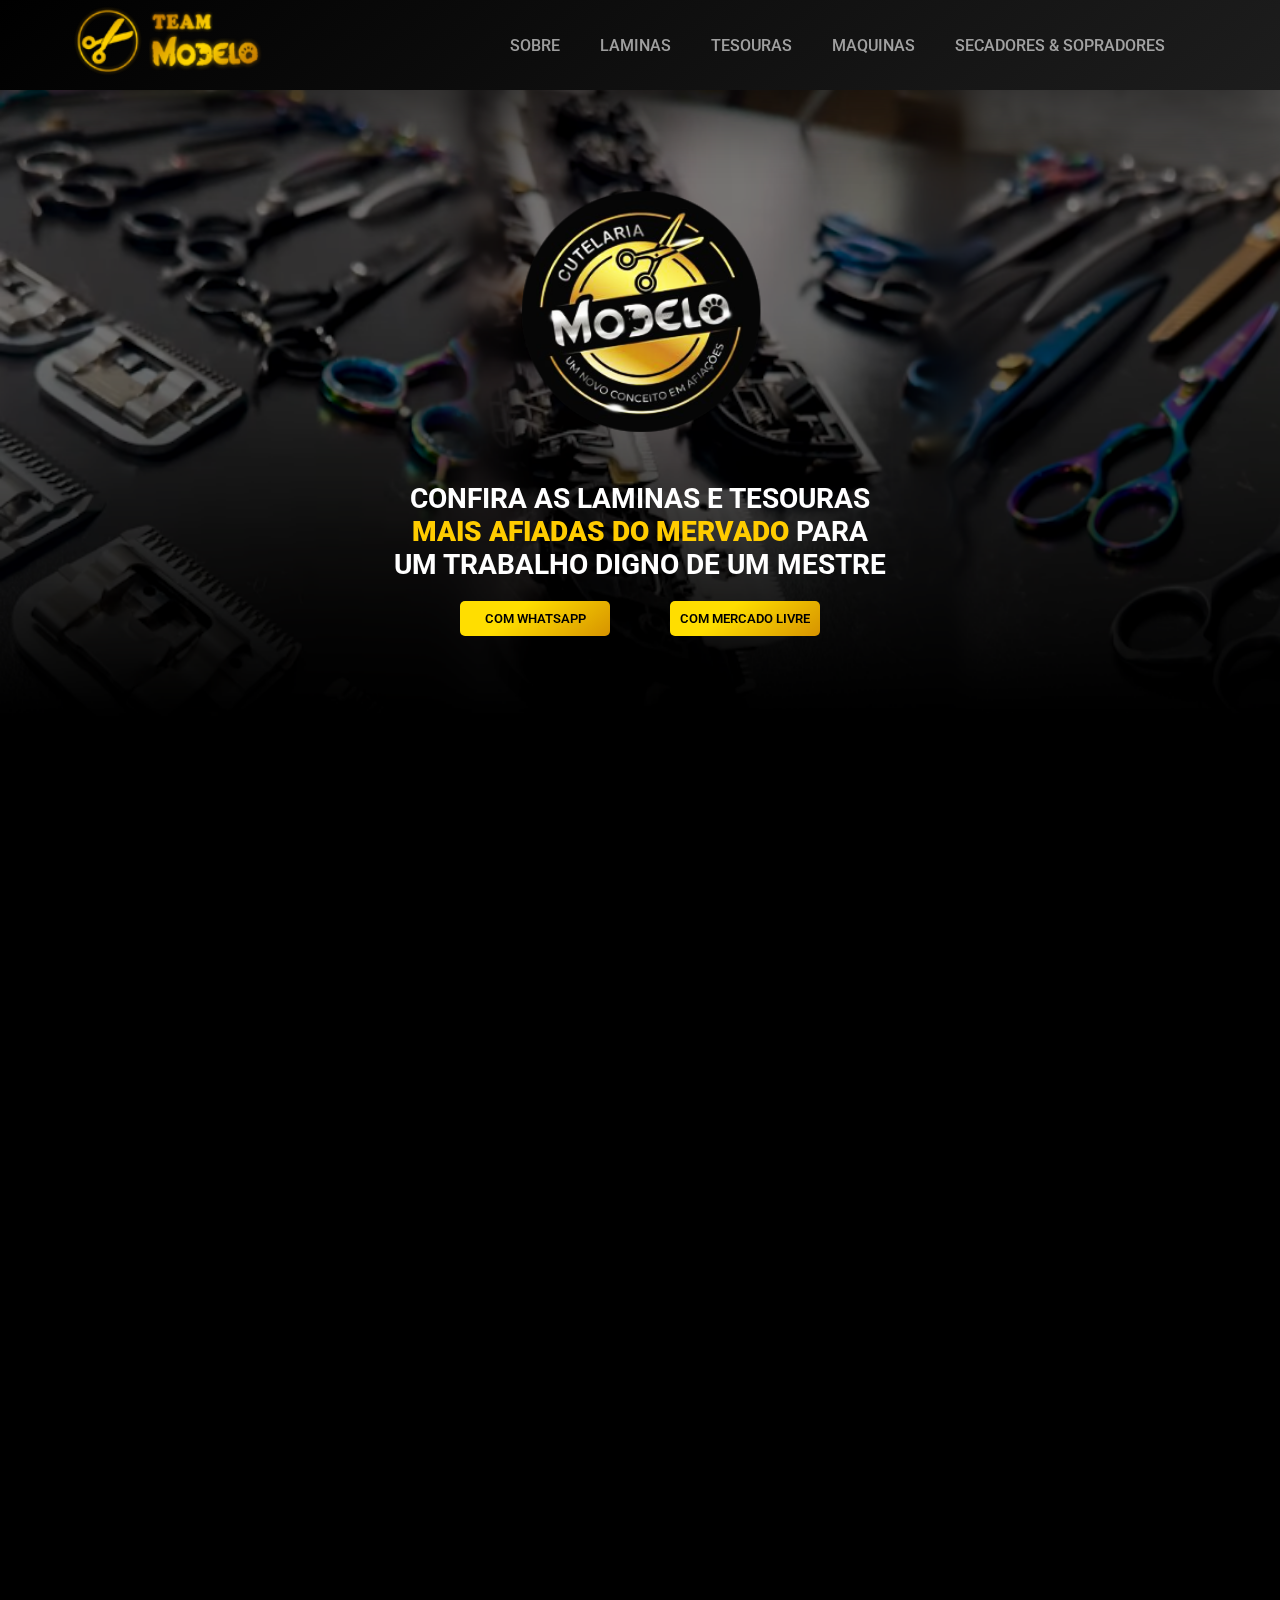
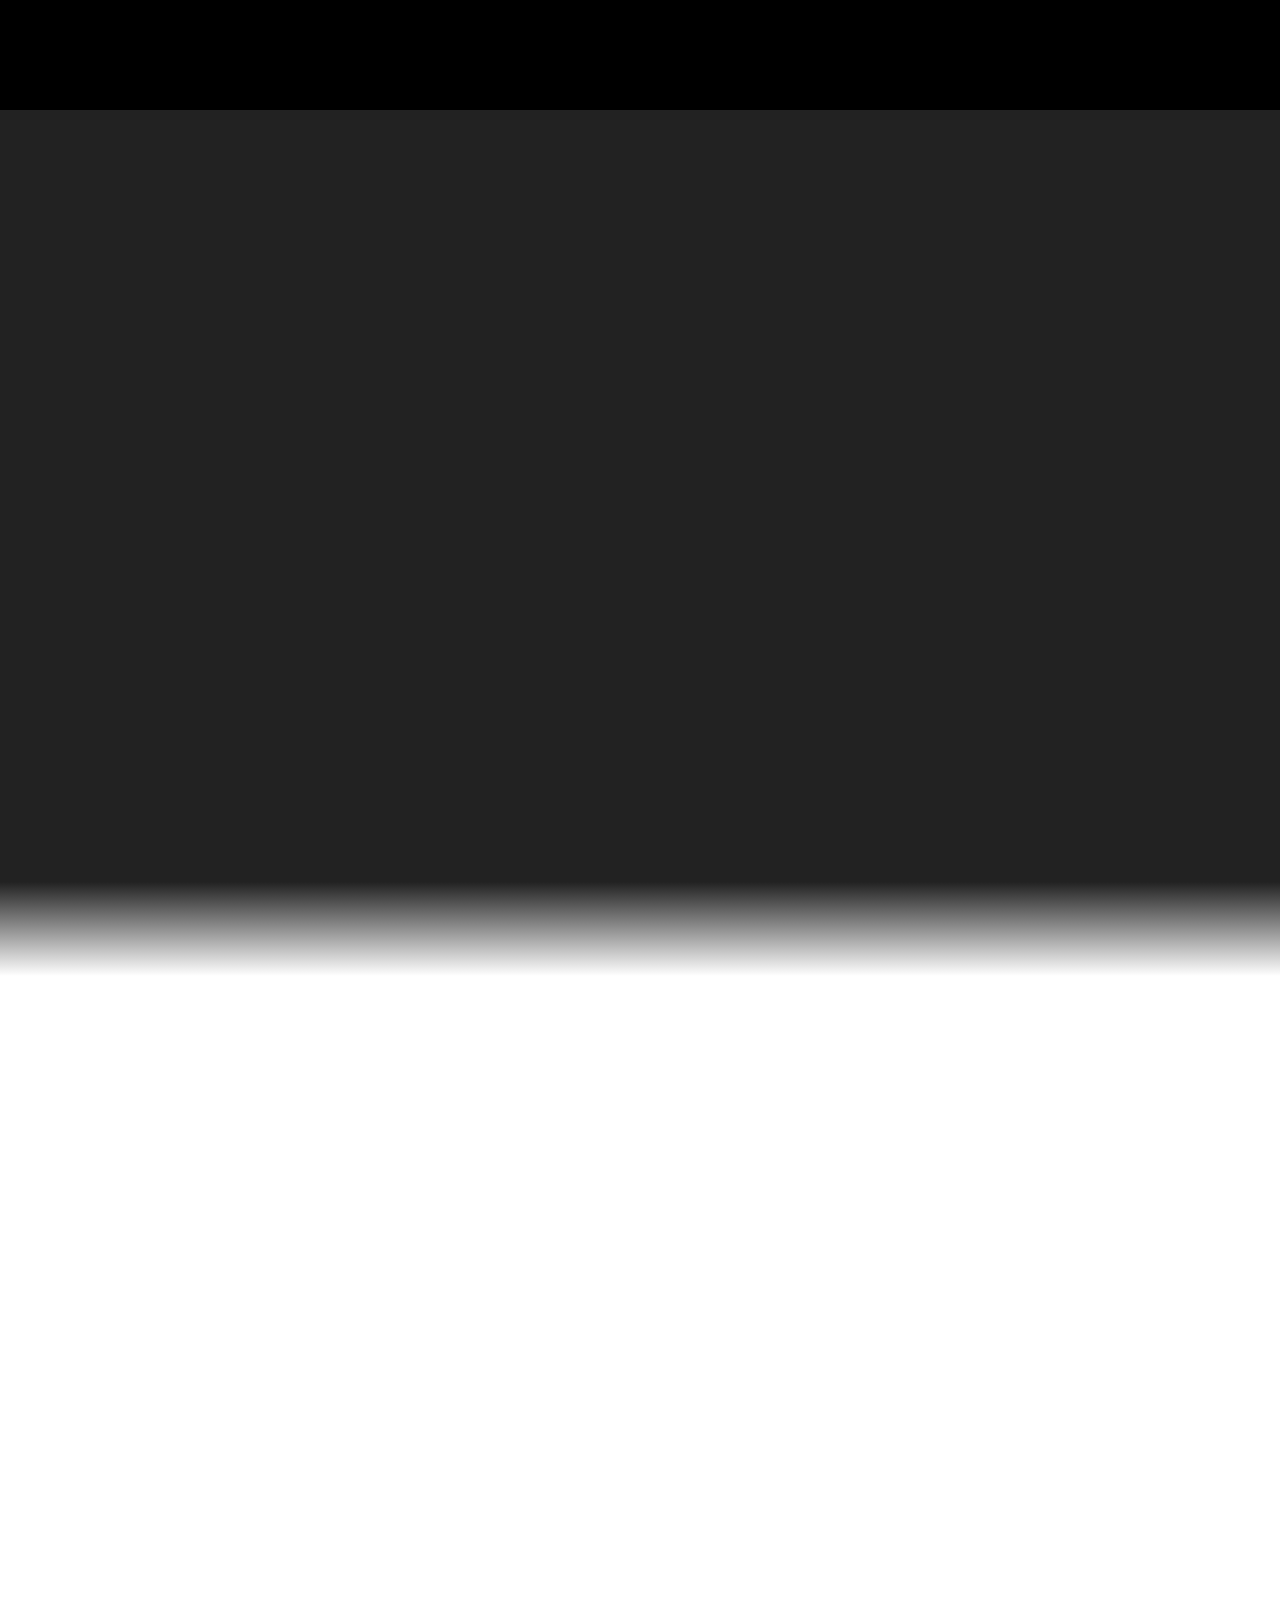
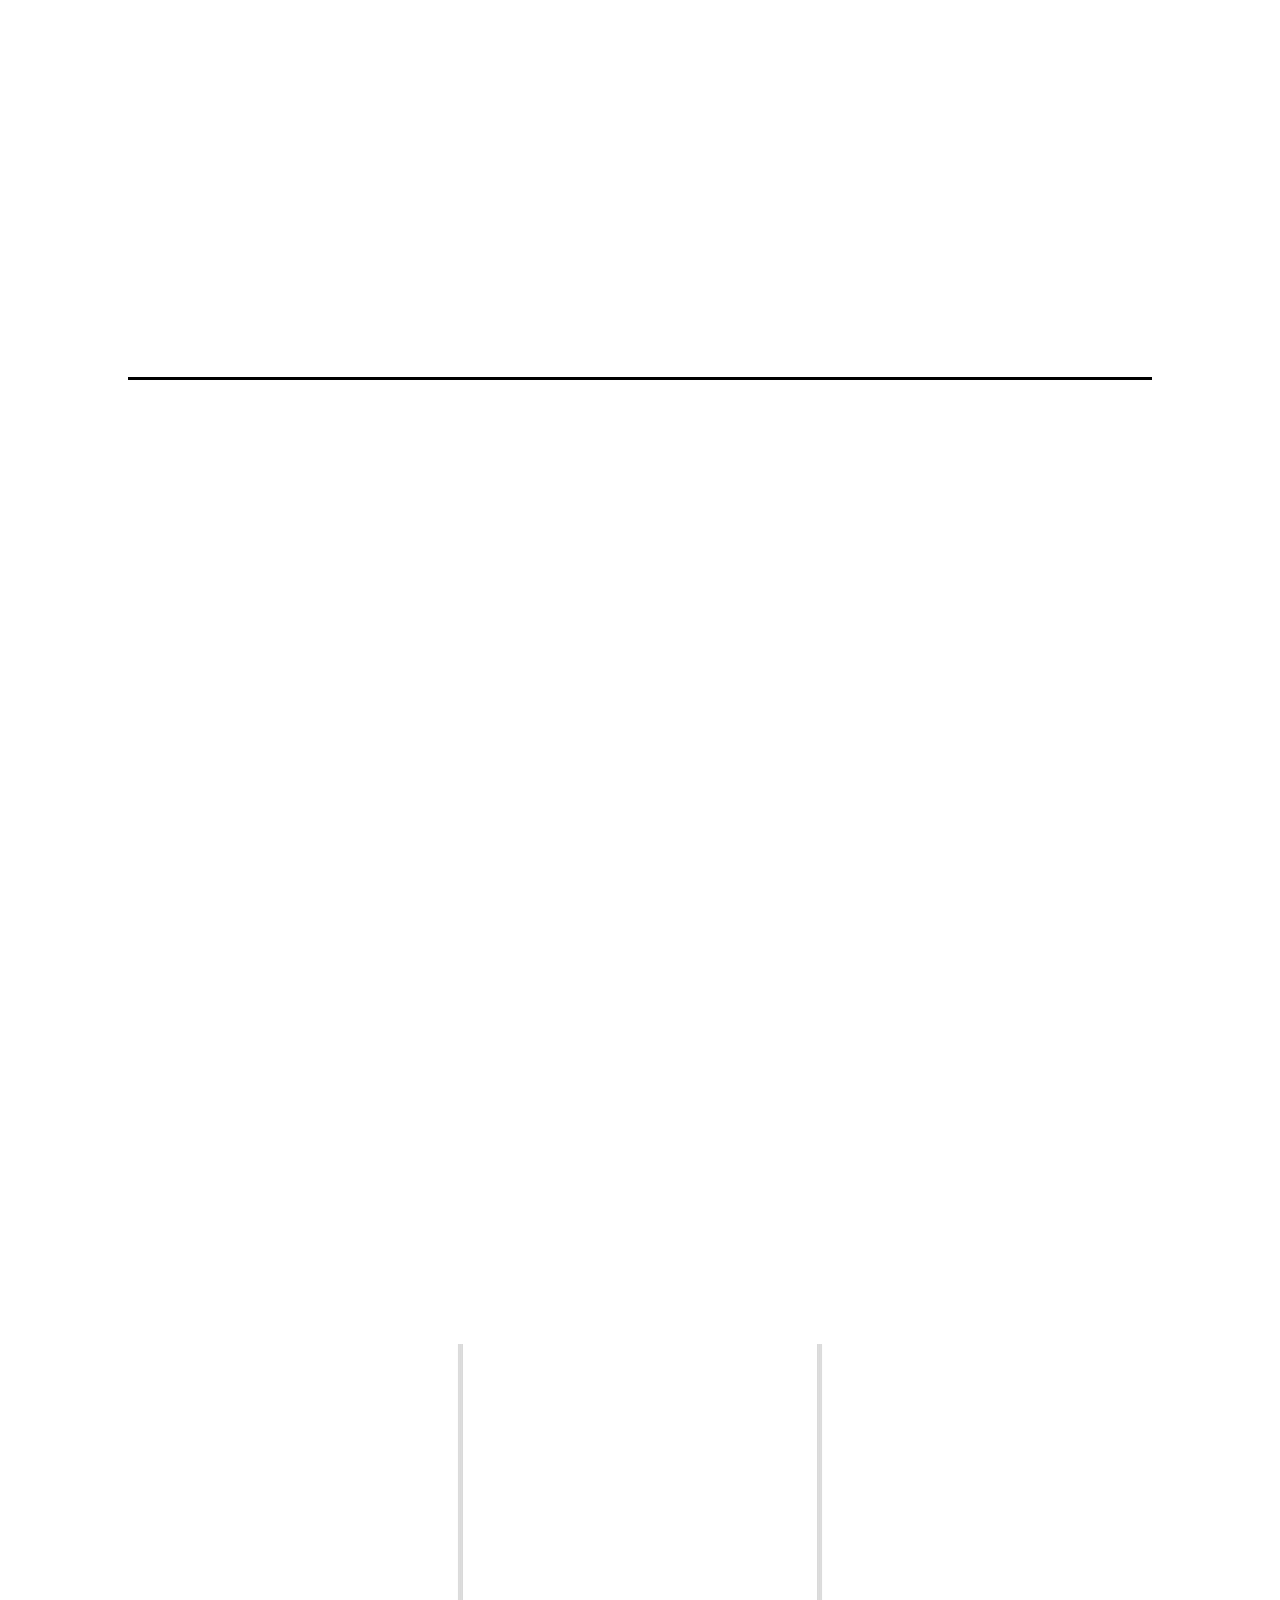
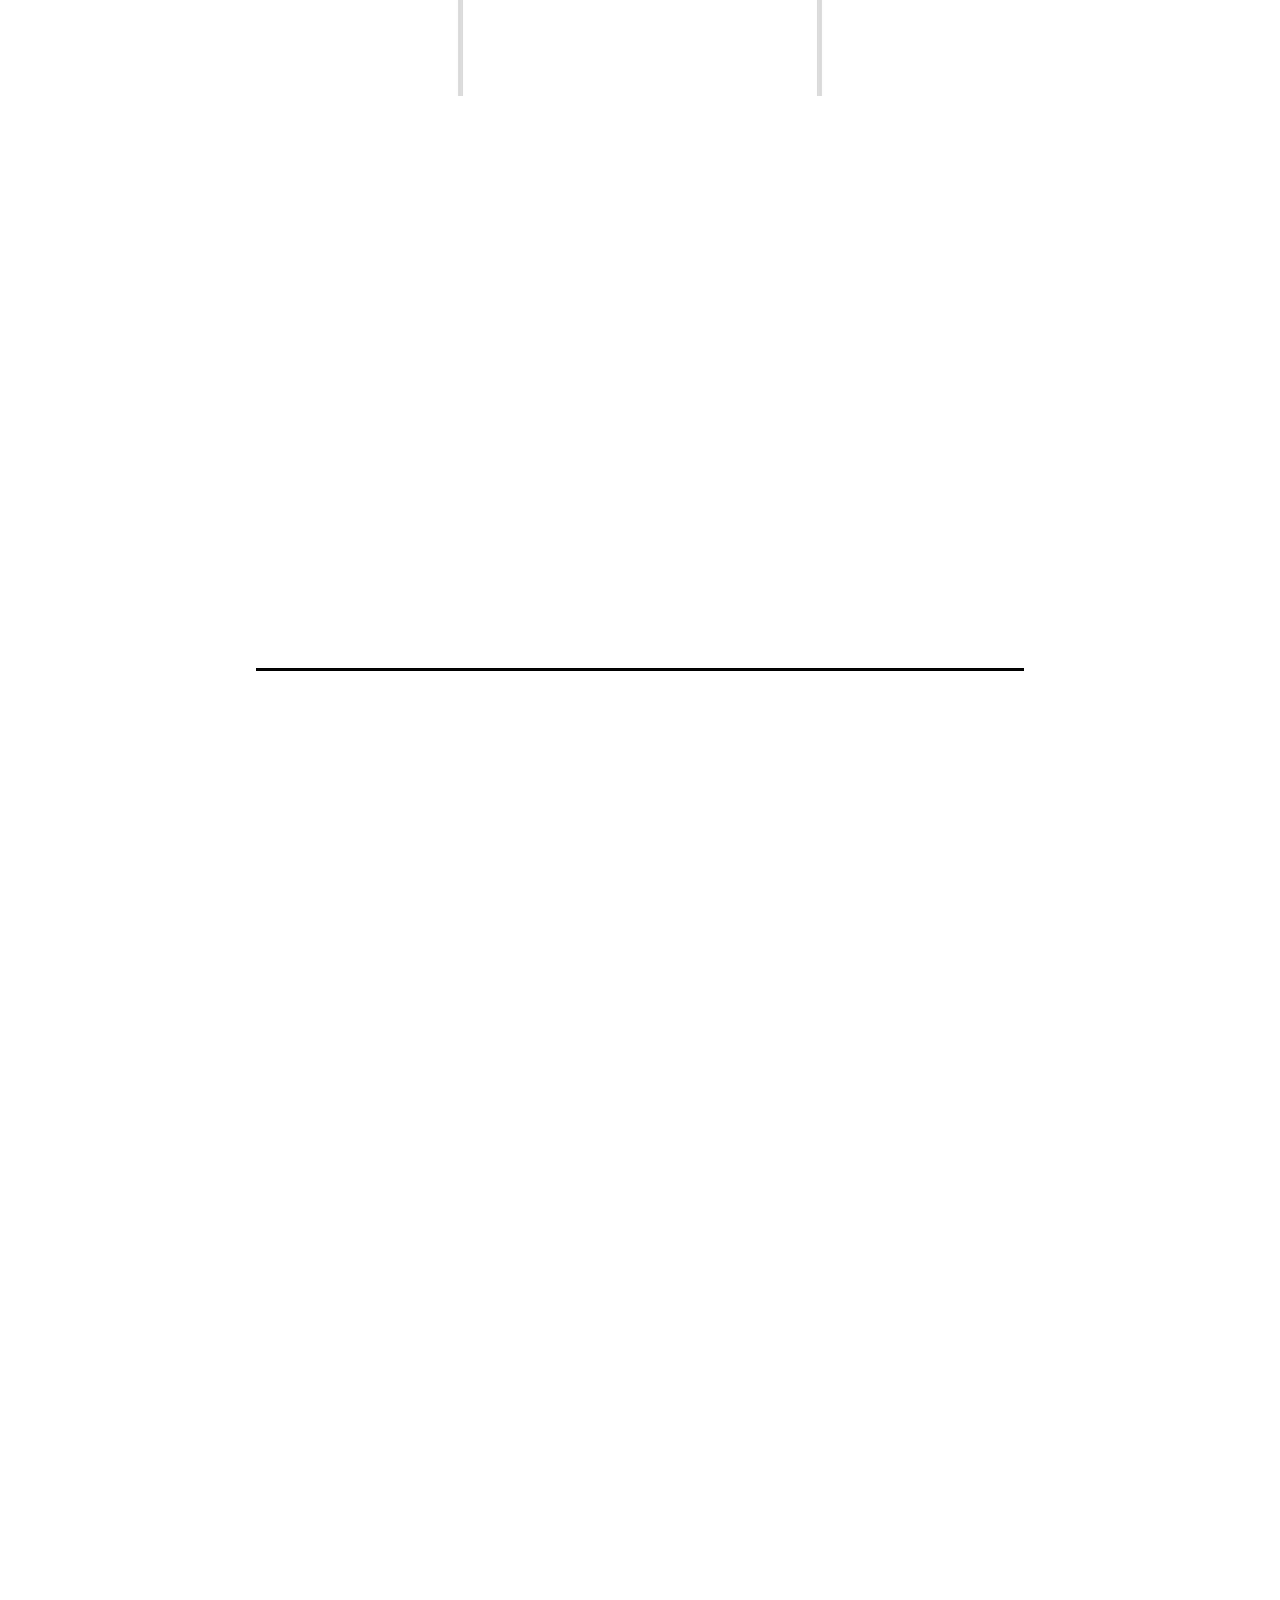
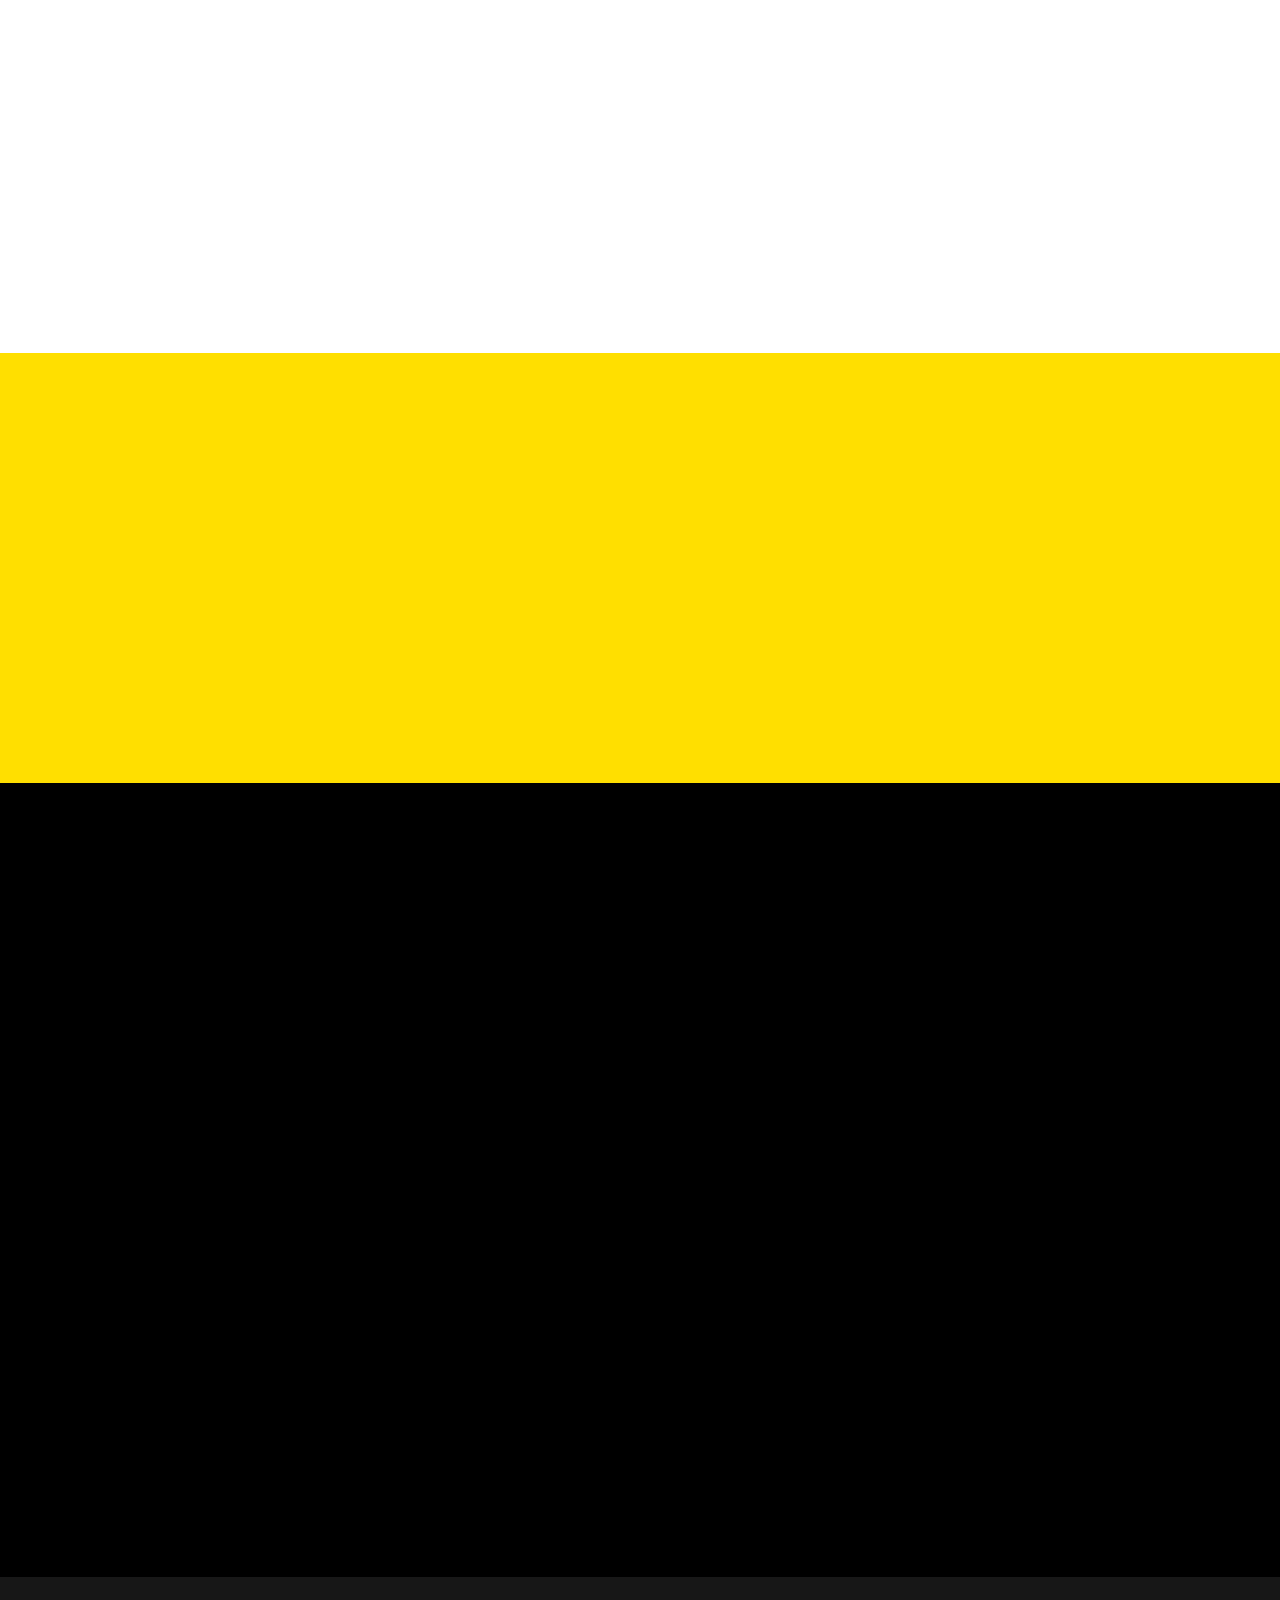
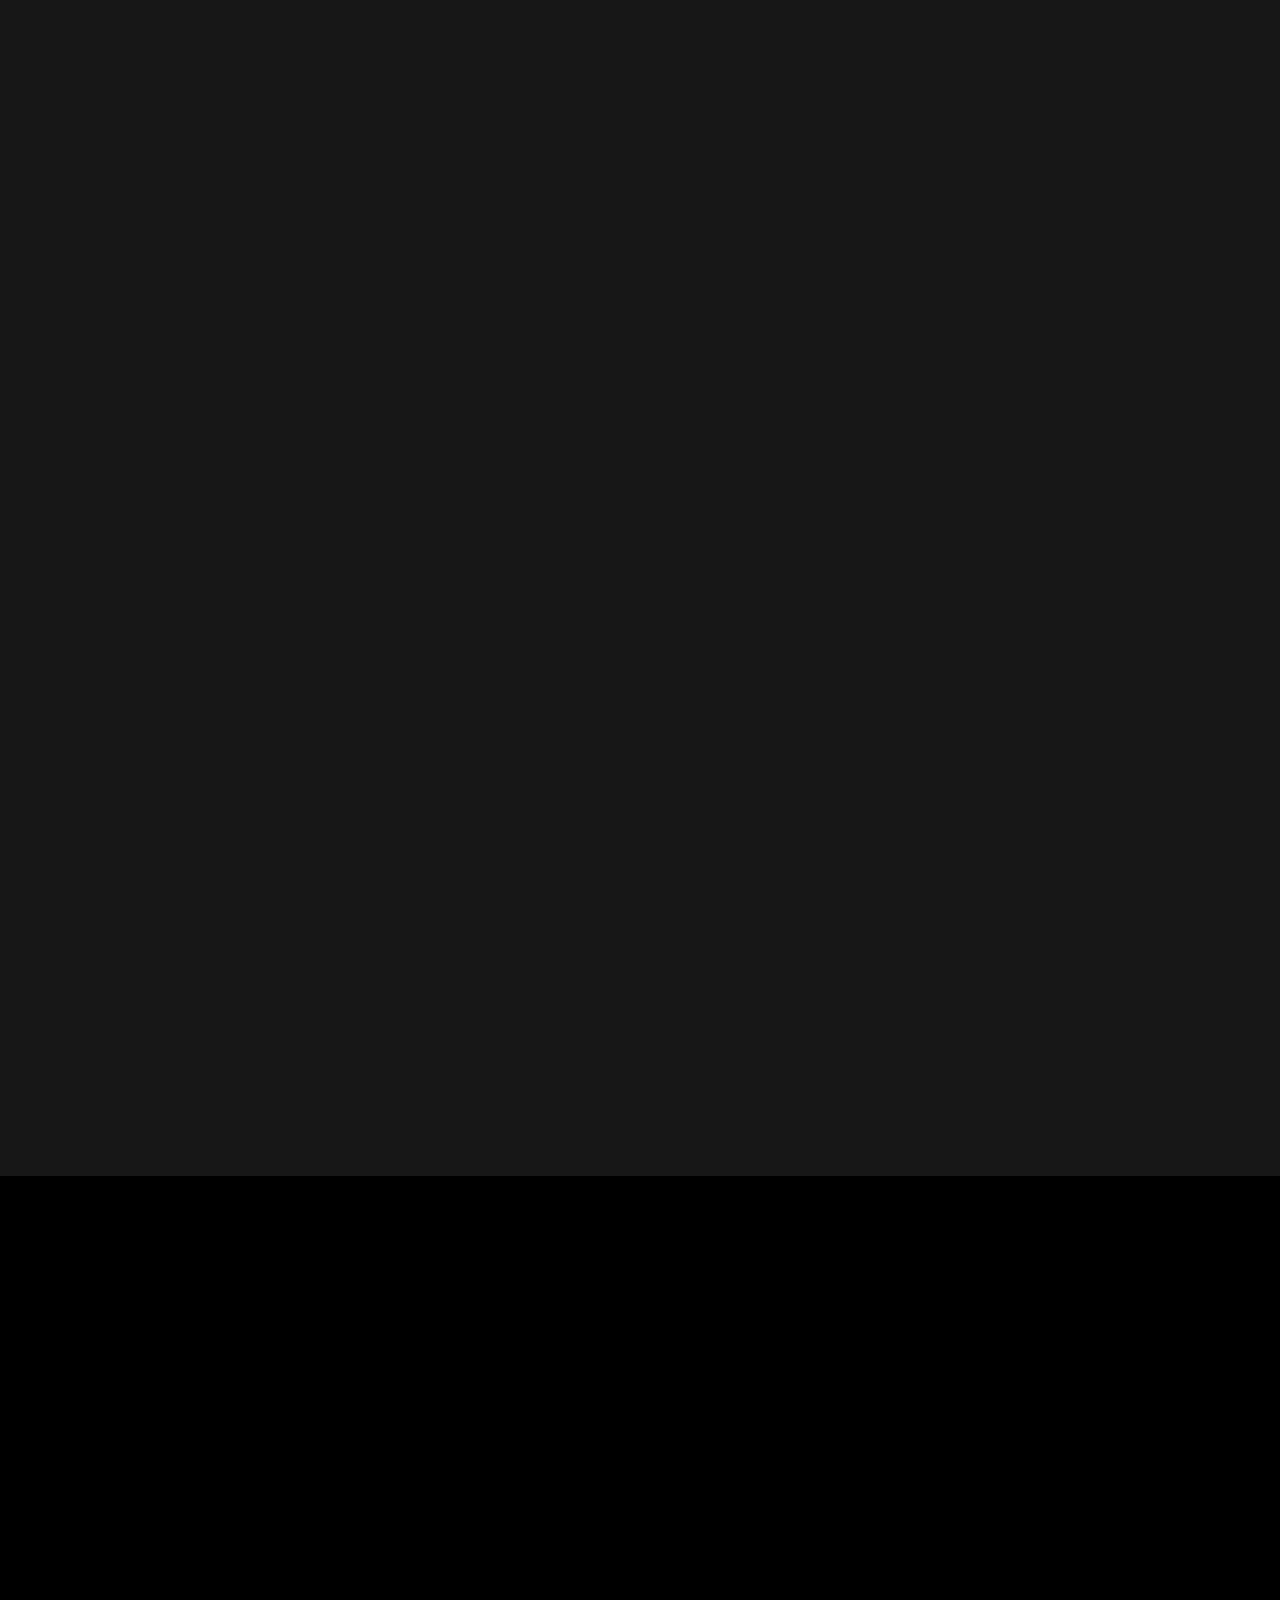
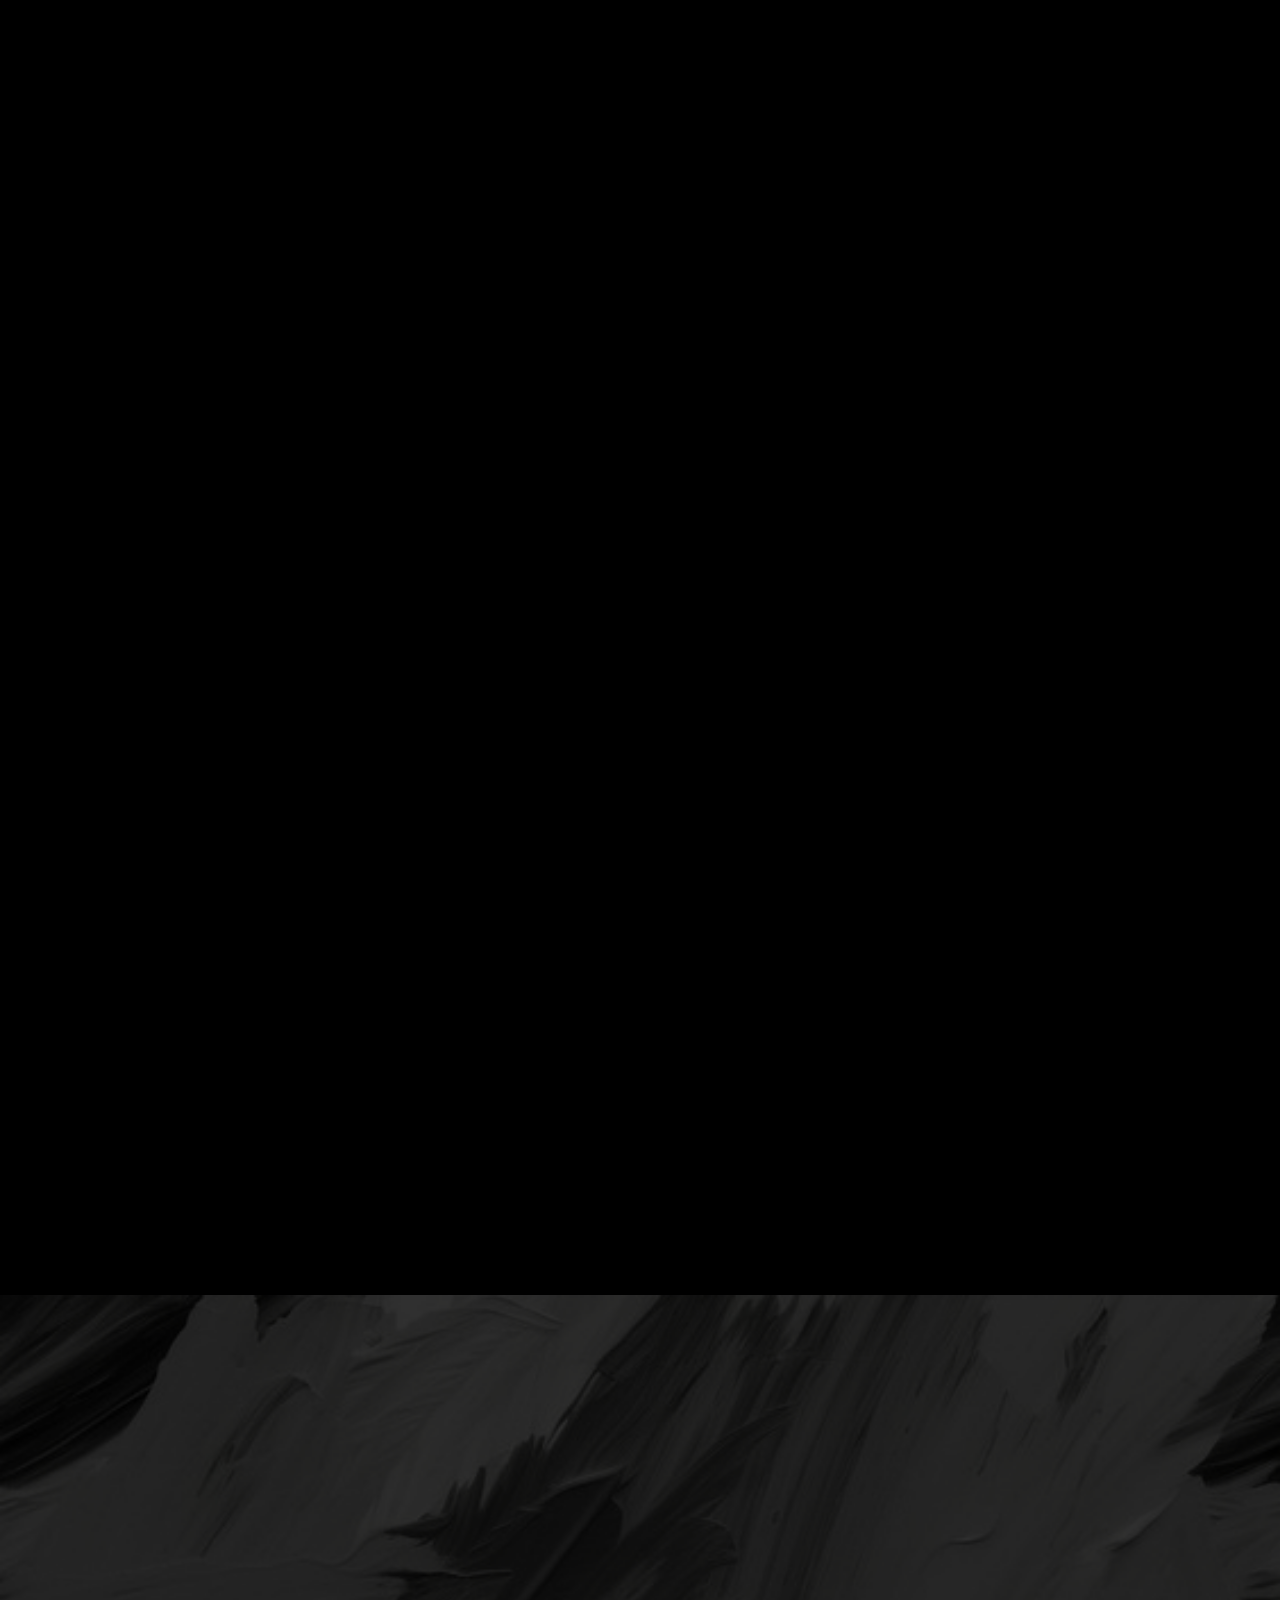
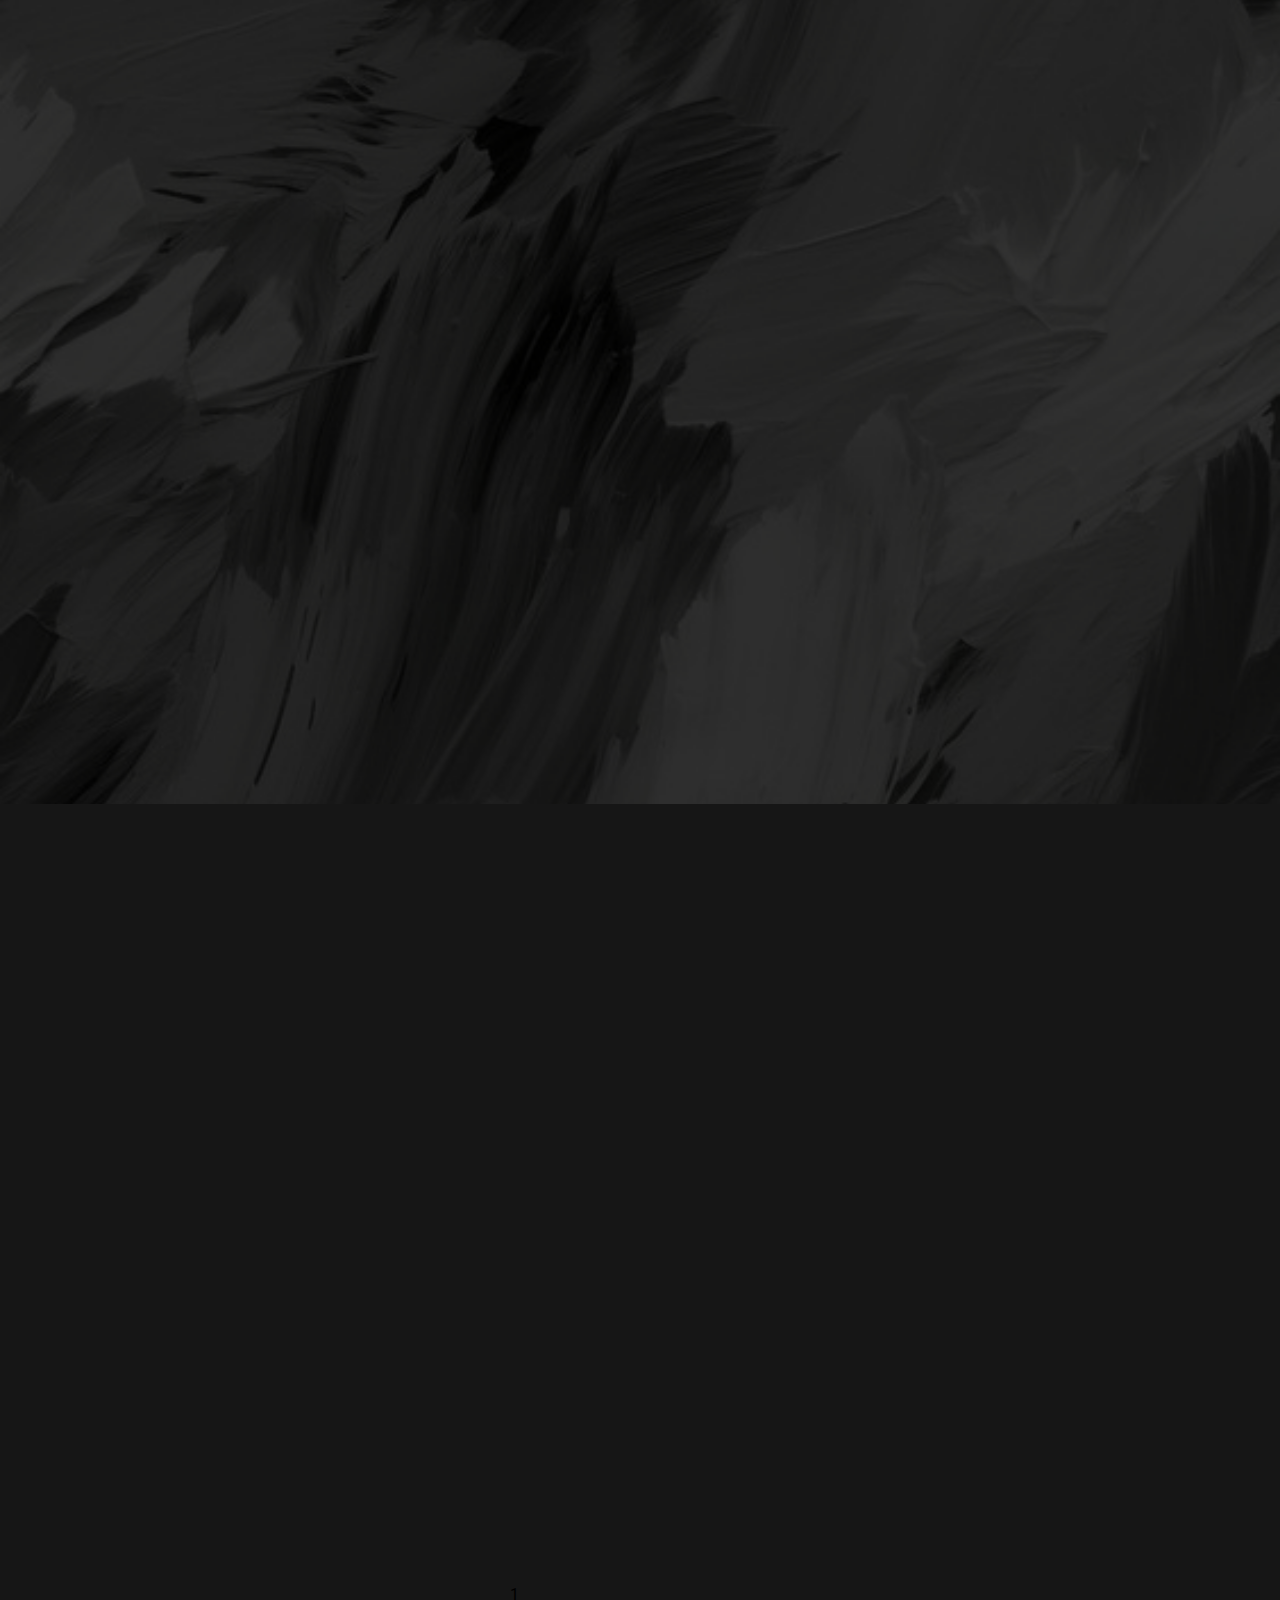
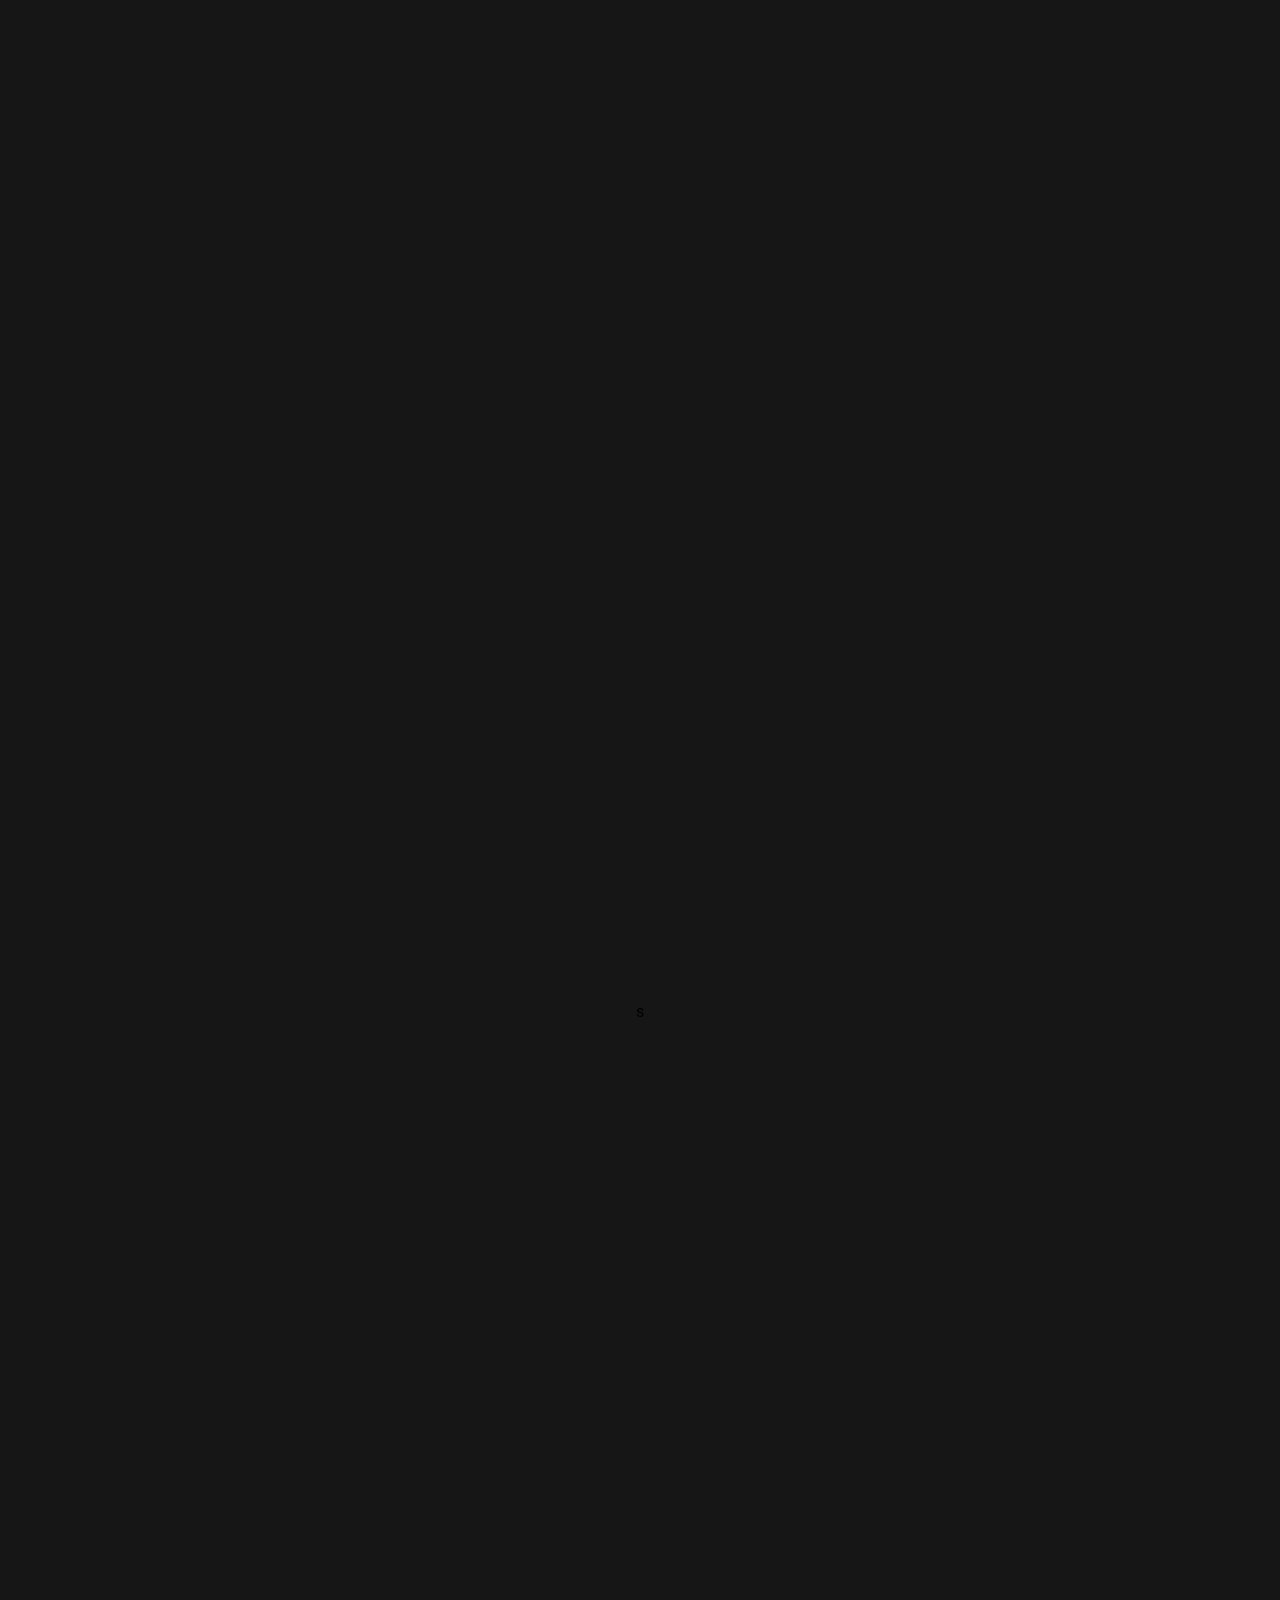
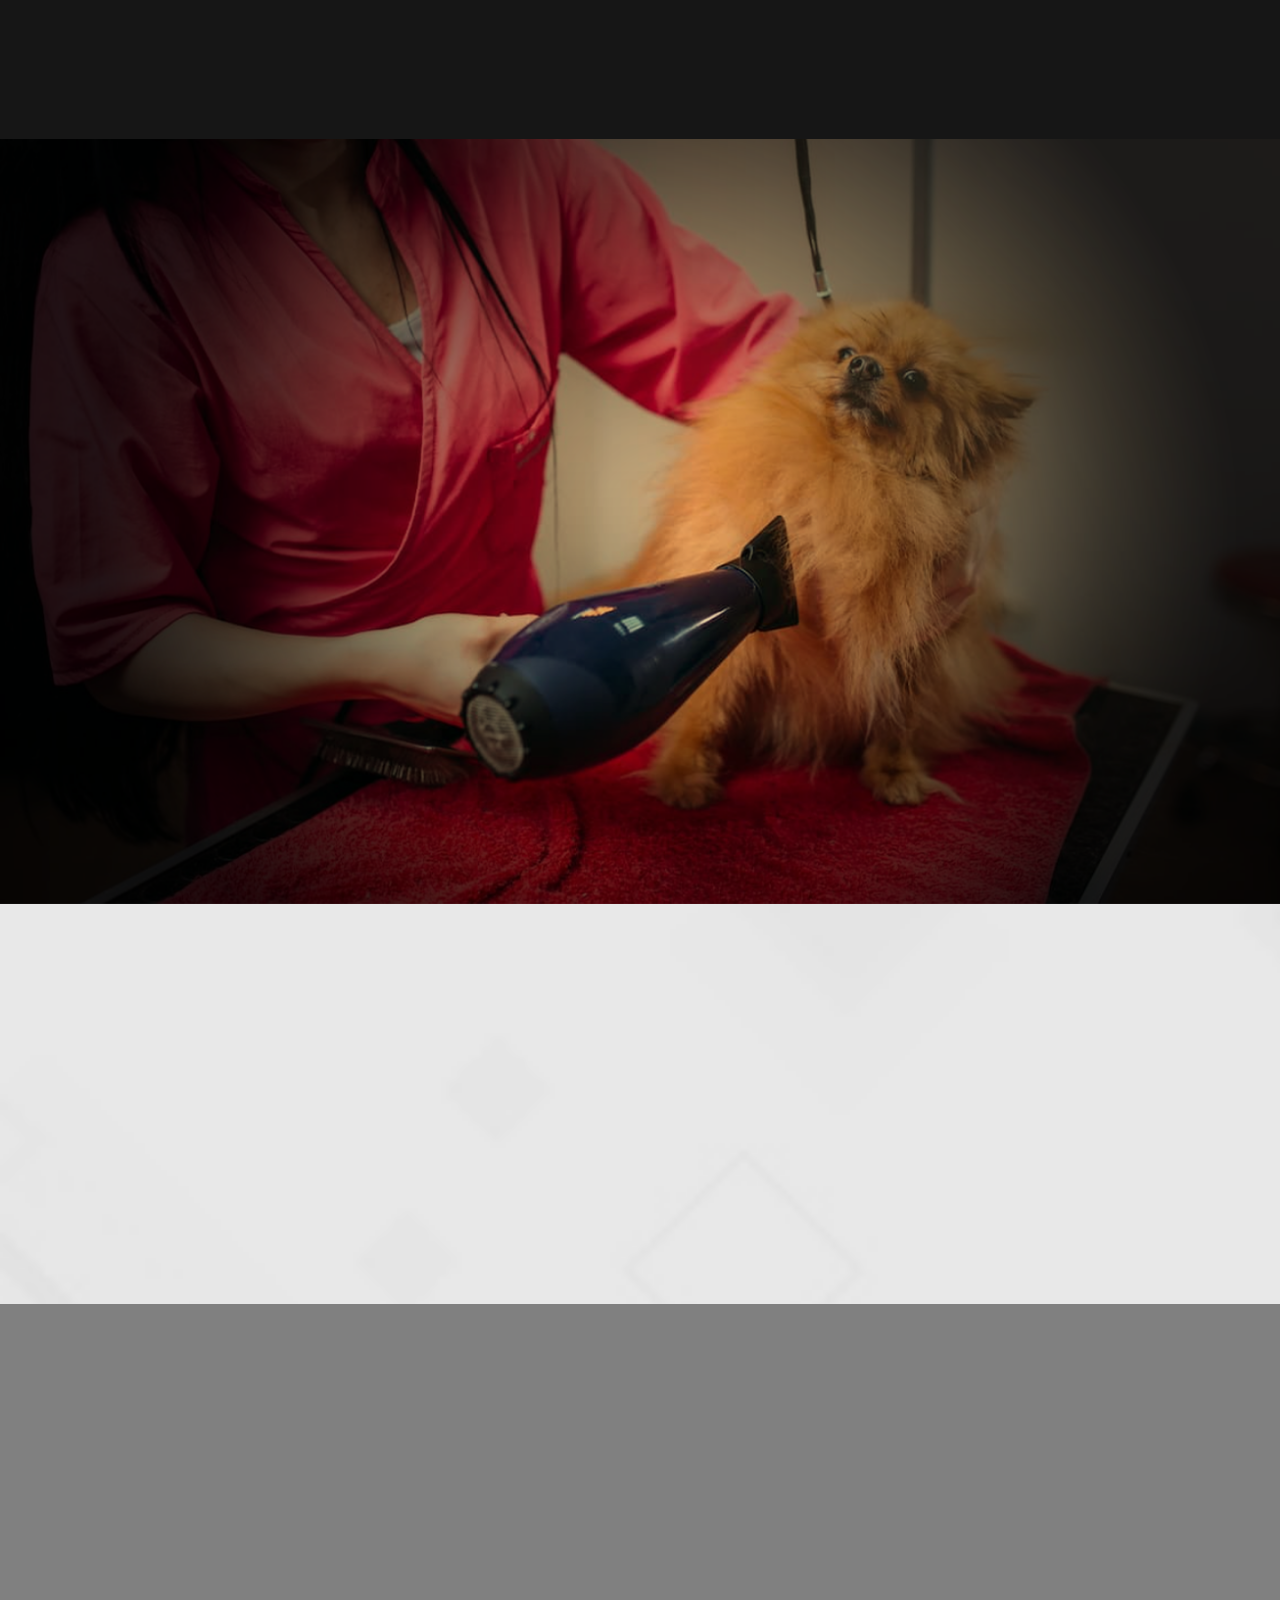
==== commit 44b21689: "tela das laminas adicionada" ====
--- a/index.html
+++ b/index.html
@@ -63,6 +63,755 @@
             </div>
         </header>
 
+        <div class="Blur">
+            <div class="Selection1" id="Acabamento">
+                <p class="CloseButton" onclick="CloseSelection()">X</p>
+
+                <div class="BladeSInfo">
+                    <div class="ContainerBlades">
+                        <div class="BladeSelected">
+                            <img class="BladeImageS fadeIMG1" id="imgsrc1"
+                                src="./images/Laminas&Tesouras/Andis/LM10.png" alt="Image-Blade-png">
+
+                            <img class="BladeImageS fadeIMG2" id="imgsrc1"
+                                src="./images/Laminas&Tesouras/Oster/OLM10.png" alt="Image-Blade-png">
+
+                            <img class="BladeImageS fadeIMG3" id="imgsrc1"
+                                src="./images/Laminas&Tesouras/Precision/PLM10.png" alt="Image-Blade-png">
+
+                            <img class="BladeImageS fadeIMG4" id="imgsrc1"
+                                src="./images/Laminas&Tesouras/Propetz/PTLM10.png" alt="Image-Blade-png">
+
+                            <img class="BladeImageS fadeIMG5" id="imgsrc1"
+                                src="./images/Laminas&Tesouras/Wahl/WLM10.png" alt="Image-Blade-png">
+                        </div>
+
+                        <div class="DivBladeNumber">
+                            <p class="BladeNumber" id="AcBladeName1">Lamina 10</p>
+                        </div>
+
+                        <div class="DivBladePrice">
+                            <p class="BladePrice" id="AcBladePrice1">R$ 230 - 280</p>
+                        </div>
+
+                        <div class="DivIconsShop">
+                            <a class="IconsShop" href="" target="_blank" id="LinkML1"> <img class="ShopImgIcon"
+                                    src="./images/Icons/IconMercadoLivre.png" alt=""> </a>
+                            <a class="IconsShop" href="" target="_blank" id="LinkWA1"> <img class="ShopImgIcon"
+                                    src="./images/Icons/IconWhatsapp.png" alt=""> </a>
+                        </div>
+                    </div>
+
+                    <div class="ContainerBladeInfo">
+                        <p class="BladeInformation" id="about1"><b class="bBlack">Uso Comum:</b> Usada para garantir um
+                            corte curto e
+                            higiênico nessas áreas sensíveis, ao redor das patas, evitando acúmulo de sujeira e detritos
+                            e ao redor do focinho e orelhas</p>
+                        <p class="BladeInformation" id="about2"><b class="bBlack">Altura do Corte:</b> corta o pêlo a
+                            uma altura
+                            aproximadamente 1,5 mm</p>
+                        <p class="BladeInformation" id="about3"><b class="bBlack">Compatibilidade:</b> Compativel com
+                            máquinas de
+                            tosa padrão, como as
+                            fabricadas pela Andis, Oster, Wahl, e outras marcas populares</p>
+                    </div>
+                </div>
+
+                <div class="ContainerProductsBlade">
+                    <div class="DivProduct" id="Product1">
+                        <div class="DivBladeP">
+                            <img class="BladeImageP" onclick="changeProduct1(this)" id="ACBlade1"
+                                src="./images/Laminas&Tesouras/Andis/LM10.png" alt="Image-Blade-png">
+                        </div>
+
+                        <div class="DivPrice">
+                            <p class="PriceBlade">R$ 230 - 279</p>
+                        </div>
+                    </div>
+
+                    <div class="DivProduct" id="Product2">
+                        <div class="DivBladeP">
+                            <img class="BladeImageP" onclick="changeProduct1(this)" id="ACBlade2"
+                                src="./images/Laminas&Tesouras/Propetz/PTLM7F.png" alt="Image-Blade-png">
+                        </div>
+
+                        <div class="DivPrice">
+                            <p class="PriceBlade">R$ 230 - 279</p>
+                        </div>
+                    </div>
+
+                    <div class="DivProduct" id="Product3">
+                        <div class="DivBladeP">
+                            <img class="BladeImageP" onclick="changeProduct1(this)" id="ACBlade3"
+                                src="./images/Laminas&Tesouras/Wahl/WLM5.png" alt="Image-Blade-png">
+                        </div>
+
+                        <div class="DivPrice">
+                            <p class="PriceBlade">R$ 230 - 279</p>
+                        </div>
+                    </div>
+
+                    <div class="DivProduct" id="Product4">
+                        <div class="DivBladeP">
+                            <img class="BladeImageP" onclick="changeProduct1(this)" id="ACBlade4"
+                                src="./images/Laminas&Tesouras/Andis/LM4fc.png" alt="Image-Blade-png">
+                        </div>
+
+                        <div class="DivPrice">
+                            <p class="PriceBlade">R$ 230 - 279</p>
+                        </div>
+                    </div>
+
+                    <div class="DivProduct" id="Product5">
+                        <div class="DivBladeP">
+                            <img class="BladeImageP" onclick="changeProduct1(this)" id="ACBlade5"
+                                src="./images/Laminas&Tesouras/Propetz/PTLM3F.png" alt="Image-Blade-png">
+                        </div>
+
+                        <div class="DivPrice">
+                            <p class="PriceBlade">R$ 230 - 279</p>
+                        </div>
+                    </div>
+
+                    <div class="DivProduct" id="Product6">
+                        <div class="DivBladeP">
+                            <img class="BladeImageP" onclick="changeProduct1(this)" id="ACBlade6"
+                                src="./images/Laminas&Tesouras/Precision/PLMA8S.png" alt="Image-Blade-png">
+                        </div>
+
+                        <div class="DivPrice">
+                            <p class="PriceBlade">R$ 230 - 279</p>
+                        </div>
+                    </div>
+
+
+                </div>
+            </div>
+
+            <div class="Selection1" id="Desbaste">
+                <p class="CloseButton" onclick="CloseSelection()">X</p>
+
+                <div class="BladeSInfo">
+                    <div class="ContainerBlades">
+                        <div class="BladeSelected">
+                            <img class="BladeImageS fadeIMG1" id="imgsrc2"
+                                src="./images/Laminas&Tesouras/Andis/LM5fc.png" alt="Image-Blade-png">
+
+                            <img class="BladeImageS fadeIMG2" id="imgsrc2"
+                                src="./images/Laminas&Tesouras/Oster/OLM5.png" alt="Image-Blade-png">
+
+                            <img class="BladeImageS fadeIMG3" id="imgsrc2"
+                                src="./images/Laminas&Tesouras/Precision/PLM5.png" alt="Image-Blade-png">
+
+                            <img class="BladeImageS fadeIMG4" id="imgsrc2"
+                                src="./images/Laminas&Tesouras/Propetz/PTLM5F.png" alt="Image-Blade-png">
+
+                            <img class="BladeImageS fadeIMG5" id="imgsrc2" src="./images/Laminas&Tesouras/Wahl/WLM5.png"
+                                alt="Image-Blade-png">
+
+                        </div>
+
+                        <div class="DivBladeNumber">
+                            <p class="BladeNumber" id="AcBladeName2">Lamina 10</p>
+                        </div>
+
+                        <div class="DivBladePrice">
+                            <p class="BladePrice" id="AcBladePrice2">R$ 230 - 280</p>
+                        </div>
+
+                        <div class="DivIconsShop">
+                            <a class="IconsShop" href="" target="_blank" id="LinkML2"> <img class="ShopImgIcon"
+                                    src="./images/Icons/IconMercadoLivre.png" alt=""> </a>
+                            <a class="IconsShop" href="" target="_blank" id="LinkWA2"> <img class="ShopImgIcon"
+                                    src="./images/Icons/IconWhatsapp.png" alt=""> </a>
+                        </div>
+                    </div>
+
+                    <div class="ContainerBladeInfo">
+                        <p class="BladeInformation" id="about4"><b class="bBlack">Material:</b> Geralemente feita de aço
+                            inoxidável
+                            ou aço carbono para
+                            maior durabilidade e resistência à corrosão</p>
+                        <p class="BladeInformation" id="about5"><b class="bBlack">Altura do Corte:</b> corta o pêlo a
+                            uma altura
+                            aproximadamente 1,5 mm
+                            (1/6 de polegada)</p>
+                        <p class="BladeInformation" id="about6"><b class="bBlack">Compatibilidade:</b> Compativel com
+                            máquinas de
+                            tosa padrão, como as
+                            fabricadas pela Andis, Oster, Wahl, e outras marcas populares</p>
+                    </div>
+                </div>
+
+                <div class="ContainerProductsBlade">
+                    <div class="DivProduct" id="Product1">
+                        <div class="DivBladeP">
+                            <img class="BladeImageP" onclick="changeProduct2(this)" id="DSBlade1"
+                                src="./images/Laminas&Tesouras/Andis/LM5fc.png" alt="Image-Blade-png">
+                        </div>
+
+                        <div class="DivPrice">
+                            <p class="PriceBlade">R$ 230 - 279</p>
+                        </div>
+                    </div>
+
+                    <div class="DivProduct" id="Product2">
+                        <div class="DivBladeP">
+                            <img class="BladeImageP" onclick="changeProduct2(this)" id="DSBlade2"
+                                src="./images/Laminas&Tesouras/Propetz/PTLM7F.png" alt="Image-Blade-png">
+                        </div>
+
+                        <div class="DivPrice">
+                            <p class="PriceBlade">R$ 230 - 279</p>
+                        </div>
+                    </div>
+
+                    <div class="DivProduct" id="Product3">
+                        <div class="DivBladeP">
+                            <img class="BladeImageP" onclick="changeProduct2(this)" id="DSBlade3"
+                                src="./images/Laminas&Tesouras/Wahl/WLM10.png" alt="Image-Blade-png">
+                        </div>
+
+                        <div class="DivPrice">
+                            <p class="PriceBlade">R$ 230 - 279</p>
+                        </div>
+                    </div>
+
+                    <div class="DivProduct" id="Product4">
+                        <div class="DivBladeP">
+                            <img class="BladeImageP" onclick="changeProduct2(this)" id="DSBlade4"
+                                src="./images/Laminas&Tesouras/Propetz/PTLM15.png" alt="Image-Blade-png">
+                        </div>
+
+                        <div class="DivPrice">
+                            <p class="PriceBlade">R$ 230 - 279</p>
+                        </div>
+                    </div>
+
+                    <div class="DivProduct" id="Product5">
+                        <div class="DivBladeP">
+                            <img class="BladeImageP" onclick="changeProduct2(this)" id="DSBlade5"
+                                src="./images/Laminas&Tesouras/Andis/LM30.png" alt="Image-Blade-png">
+                        </div>
+
+                        <div class="DivPrice">
+                            <p class="PriceBlade">R$ 230 - 279</p>
+                        </div>
+                    </div>
+
+                    <div class="DivProduct" id="Product6">
+                        <div class="DivBladeP">
+                            <img class="BladeImageP" onclick="changeProduct2(this)" id="DSBlade6"
+                                src="./images/Laminas&Tesouras/Oster/OLM40.png" alt="Image-Blade-png">
+                        </div>
+
+                        <div class="DivPrice">
+                            <p class="PriceBlade">R$ 230 - 279</p>
+                        </div>
+                    </div>
+
+                    <div class="DivProduct" id="Product7">
+                        <div class="DivBladeP">
+                            <img class="BladeImageP" onclick="changeProduct2(this)" id="DSBlade7"
+                                src="./images/Laminas&Tesouras/Propetz/PTLM50.png" alt="Image-Blade-png">
+                        </div>
+
+                        <div class="DivPrice">
+                            <p class="PriceBlade">R$ 230 - 279</p>
+                        </div>
+                    </div>
+
+                    <div class="DivProduct" id="Product8">
+                        <div class="DivBladeP">
+                            <img class="BladeImageP" onclick="changeProduct2(this)" id="DSBlade8"
+                                src="./images/Laminas&Tesouras/Wahl/WLMBravura.png" alt="Image-Blade-png">
+                        </div>
+
+                        <div class="DivPrice">
+                            <p class="PriceBlade">R$ 230 - 279</p>
+                        </div>
+                    </div>
+
+                    <div class="DivProduct" id="Product9">
+                        <div class="DivBladeP">
+                            <img class="BladeImageP" onclick="changeProduct2(this)" id="DSBlade9"
+                                src="./images/Laminas&Tesouras/Propetz/PRTLMPro6.png" alt="Image-Blade-png">
+                        </div>
+
+                        <div class="DivPrice">
+                            <p class="PriceBlade">R$ 230 - 279</p>
+                        </div>
+                    </div>
+
+                </div>
+            </div>
+
+            <div class="Selection1" id="Ajuste">
+                <p class="CloseButton" onclick="CloseSelection()">X</p>
+
+                <div class="BladeSInfo">
+                    <div class="ContainerBlades">
+                        <div class="BladeSelected">
+                            <img class="BladeImageS fadeIMG1" id="imgsrc3"
+                                src="./images/Laminas&Tesouras/Propetz/PTLM10.png" alt="Image-Blade-png">
+
+                            <img class="BladeImageS fadeIMG2" id="imgsrc3"
+                                src="./images/Laminas&Tesouras/Wahl/WLM10.png" alt="Image-Blade-png">
+
+                            <img class="BladeImageS fadeIMG3" id="imgsrc3"
+                                src="./images/Laminas&Tesouras/Andis/LM10.png" alt="Image-Blade-png">
+
+                            <img class="BladeImageS fadeIMG4" id="imgsrc3"
+                                src="./images/Laminas&Tesouras/Oster/OLM10.png" alt="Image-Blade-png">
+
+                            <img class="BladeImageS fadeIMG5" id="imgsrc3"
+                                src="./images/Laminas&Tesouras/Wahl/WLM10.png" alt="Image-Blade-png">
+
+                        </div>
+
+                        <div class="DivBladeNumber">
+                            <p class="BladeNumber" id="AcBladeName3">Lamina 10</p>
+                        </div>
+
+                        <div class="DivBladePrice">
+                            <p class="BladePrice" id="AcBladePrice3">R$ 230 - 280</p>
+                        </div>
+
+                        <div class="DivIconsShop">
+                            <a class="IconsShop" href="" target="_blank" id="LinkML3"> <img class="ShopImgIcon"
+                                    src="./images/Icons/IconMercadoLivre.png" alt=""> </a>
+                            <a class="IconsShop" href="" target="_blank" id="LinkWA3"> <img class="ShopImgIcon"
+                                    src="./images/Icons/IconWhatsapp.png" alt=""> </a>
+                        </div>
+                    </div>
+
+                    <div class="ContainerBladeInfo">
+                        <p class="BladeInformation" id="about7"><b class="bBlack">Material:</b> Geralemente feita de aço
+                            inoxidável
+                            ou aço carbono para
+                            maior durabilidade e resistência à corrosão</p>
+                        <p class="BladeInformation" id="about8"><b class="bBlack">Altura do Corte:</b> corta o pêlo a
+                            uma altura
+                            aproximadamente 1,5 mm
+                            (1/6 de polegada)</p>
+                        <p class="BladeInformation" id="about9"><b class="bBlack">Compatibilidade:</b> Compativel com
+                            máquinas de
+                            tosa padrão, como as
+                            fabricadas pela Andis, Oster, Wahl, e outras marcas populares</p>
+                    </div>
+                </div>
+
+                <div class="ContainerProductsBlade">
+                    <div class="DivProduct" id="Product1">
+                        <div class="DivBladeP">
+                            <img class="BladeImageP" onclick="changeProduct3(this)" id="AJBlade1"
+                                src="./images/Laminas&Tesouras/Propetz/PTLM10.png" alt="Image-Blade-png">
+                        </div>
+
+                        <div class="DivPrice">
+                            <p class="PriceBlade">R$ 230 - 279</p>
+                        </div>
+                    </div>
+
+                    <div class="DivProduct" id="Product2">
+                        <div class="DivBladeP">
+                            <img class="BladeImageP" onclick="changeProduct3(this)" id="AJBlade2"
+                                src="./images/Laminas&Tesouras/Andis/LM15.png" alt="Image-Blade-png">
+                        </div>
+
+                        <div class="DivPrice">
+                            <p class="PriceBlade">R$ 230 - 279</p>
+                        </div>
+                    </div>
+
+                    <div class="DivProduct" id="Product3">
+                        <div class="DivBladeP">
+                            <img class="BladeImageP" onclick="changeProduct3(this)" id="AJBlade3"
+                                src="./images/Laminas&Tesouras/Wahl/WLMBravura.png" alt="Image-Blade-png">
+                        </div>
+
+                        <div class="DivPrice">
+                            <p class="PriceBlade">R$ 230 - 279</p>
+                        </div>
+                    </div>
+
+                    <div class="DivProduct" id="Product4">
+                        <div class="DivBladeP">
+                            <img class="BladeImageP" onclick="changeProduct3(this)" id="AJBlade4"
+                                src="./images/Laminas&Tesouras/Propetz/PTLM40.png" alt="Image-Blade-png">
+                        </div>
+
+                        <div class="DivPrice">
+                            <p class="PriceBlade">R$ 230 - 279</p>
+                        </div>
+                    </div>
+
+                    <div class="DivProduct" id="Product5">
+                        <div class="DivBladeP">
+                            <img class="BladeImageP" onclick="changeProduct3(this)" id="AJBlade5"
+                                src="./images/Laminas&Tesouras/Oster/OLM50.png" alt="Image-Blade-png">
+                        </div>
+
+                        <div class="DivPrice">
+                            <p class="PriceBlade">R$ 230 - 279</p>
+                        </div>
+                    </div>
+
+                    <div class="DivProduct" id="Product6">
+                        <div class="DivBladeP">
+                            <img class="BladeImageP" onclick="changeProduct3(this)" id="AJBlade6"
+                                src="./images/Laminas&Tesouras/Oster/OLM78.png" alt="Image-Blade-png">
+                        </div>
+
+                        <div class="DivPrice">
+                            <p class="PriceBlade">R$ 230 - 279</p>
+                        </div>
+                    </div>
+
+                    <div class="DivProduct" id="Product7">
+                        <div class="DivBladeP">
+                            <img class="BladeImageP" onclick="changeProduct3(this)" id="AJBlade7"
+                                src="./images/Laminas&Tesouras/Wahl/WLM7F.png" alt="Image-Blade-png">
+                        </div>
+
+                        <div class="DivPrice">
+                            <p class="PriceBlade">R$ 230 - 279</p>
+                        </div>
+                    </div>
+
+                    <div class="DivProduct" id="Product8">
+                        <div class="DivBladeP">
+                            <img class="BladeImageP" onclick="changeProduct3(this)" id="AJBlade8"
+                                src="./images/Laminas&Tesouras/Propetz/PTLM3F.png" alt="Image-Blade-png">
+                        </div>
+
+                        <div class="DivPrice">
+                            <p class="PriceBlade">R$ 230 - 279</p>
+                        </div>
+                    </div>
+
+                    <div class="DivProduct" id="Product9">
+                        <div class="DivBladeP">
+                            <img class="BladeImageP" onclick="changeProduct3(this)" id="AJBlade9"
+                                src="./images/Laminas&Tesouras/Oster/OLM4f.png" alt="Image-Blade-png">
+                        </div>
+
+                        <div class="DivPrice">
+                            <p class="PriceBlade">R$ 230 - 279</p>
+                        </div>
+                    </div>
+
+                    <div class="DivProduct" id="Product10">
+                        <div class="DivBladeP">
+                            <img class="BladeImageP" onclick="changeProduct3(this)" id="AJBlade10"
+                                src="./images/Laminas&Tesouras/Precision/PLM5.png" alt="Image-Blade-png">
+                        </div>
+
+                        <div class="DivPrice">
+                            <p class="PriceBlade">R$ 230 - 279</p>
+                        </div>
+                    </div>
+
+
+                </div>
+            </div>
+
+            <div class="Selection1" id="AcabamentoHigienica">
+                <p class="CloseButton" onclick="CloseSelection()">X</p>
+
+                <div class="BladeSInfo">
+                    <div class="ContainerBlades">
+                        <div class="BladeSelected">
+                            <img class="BladeImageS fadeIMG1" id="imgsrc4"
+                                src="./images/Laminas&Tesouras/Andis/LM10.png" alt="Image-Blade-png">
+
+                            <img class="BladeImageS fadeIMG2" id="imgsrc4"
+                                src="./images/Laminas&Tesouras/Oster/OLM10.png" alt="Image-Blade-png">
+
+                            <img class="BladeImageS fadeIMG3" id="imgsrc4"
+                                src="./images/Laminas&Tesouras/Precision/PLM10.png" alt="Image-Blade-png">
+
+                            <img class="BladeImageS fadeIMG4" id="imgsrc4"
+                                src="./images/Laminas&Tesouras/Propetz/PTLM10.png" alt="Image-Blade-png">
+
+                            <img class="BladeImageS fadeIMG5" id="imgsrc4"
+                                src="./images/Laminas&Tesouras/Wahl/WLM10.png" alt="Image-Blade-png">
+
+                        </div>
+
+                        <div class="DivBladeNumber">
+                            <p class="BladeNumber" id="AcBladeName4">Lamina 10</p>
+                        </div>
+
+                        <div class="DivBladePrice">
+                            <p class="BladePrice" id="AcBladePrice4">R$ 230 - 280</p>
+                        </div>
+
+                        <div class="DivIconsShop">
+                            <a class="IconsShop" href="" target="_blank" id="LinkML4"> <img class="ShopImgIcon"
+                                    src="./images/Icons/IconMercadoLivre.png" alt=""> </a>
+                            <a class="IconsShop" href="" target="_blank" id="LinkWA4"> <img class="ShopImgIcon"
+                                    src="./images/Icons/IconWhatsapp.png" alt=""> </a>
+                        </div>
+                    </div>
+
+                    <div class="ContainerBladeInfo">
+                        <p class="BladeInformation" id="about10"><b class="bBlack">Material:</b> Geralemente feita de
+                            aço inoxidável
+                            ou aço carbono para
+                            maior durabilidade e resistência à corrosão</p>
+                        <p class="BladeInformation" id="about11"><b class="bBlack">Altura do Corte:</b> corta o pêlo a
+                            uma altura
+                            aproximadamente 1,5 mm
+                            (1/6 de polegada)</p>
+                        <p class="BladeInformation" id="about12"><b class="bBlack">Compatibilidade:</b> Compativel com
+                            máquinas de
+                            tosa padrão, como as
+                            fabricadas pela Andis, Oster, Wahl, e outras marcas populares</p>
+                    </div>
+                </div>
+
+                <div class="ContainerProductsBlade">
+                    <div class="DivProduct" id="Product1">
+                        <div class="DivBladeP">
+                            <img class="BladeImageP" onclick="changeProduct4(this)" id="AHBlade1"
+                                src="./images/Laminas&Tesouras/Andis/LM10.png" alt="Image-Blade-png">
+                        </div>
+
+                        <div class="DivPrice">
+                            <p class="PriceBlade">R$ 230 - 279</p>
+                        </div>
+                    </div>
+
+                    <div class="DivProduct" id="Product2">
+                        <div class="DivBladeP">
+                            <img class="BladeImageP" onclick="changeProduct4(this)" id="AHBlade2"
+                                src="./images/Laminas&Tesouras/Oster/OLM15.png" alt="Image-Blade-png">
+                        </div>
+
+                        <div class="DivPrice">
+                            <p class="PriceBlade">R$ 230 - 279</p>
+                        </div>
+                    </div>
+
+                    <div class="DivProduct" id="Product3">
+                        <div class="DivBladeP">
+                            <img class="BladeImageP" onclick="changeProduct4(this)" id="AHBlade3"
+                                src="./images/Laminas&Tesouras/Precision/PLM7FC.png" alt="Image-Blade-png">
+                        </div>
+
+                        <div class="DivPrice">
+                            <p class="PriceBlade">R$ 230 - 279</p>
+                        </div>
+                    </div>
+
+                    <div class="DivProduct" id="Product4">
+                        <div class="DivBladeP">
+                            <img class="BladeImageP" onclick="changeProduct4(this)" id="AHBlade4"
+                                src="./images/Laminas&Tesouras/Oster/OLM30.png" alt="Image-Blade-png">
+                        </div>
+
+                        <div class="DivPrice">
+                            <p class="PriceBlade">R$ 230 - 279</p>
+                        </div>
+                    </div>
+
+                    <div class="DivProduct" id="Product5">
+                        <div class="DivBladeP">
+                            <img class="BladeImageP" onclick="changeProduct4(this)" id="AHBlade5"
+                                src="./images/Laminas&Tesouras/Wahl/WLM40.png" alt="Image-Blade-png">
+                        </div>
+
+                        <div class="DivPrice">
+                            <p class="PriceBlade">R$ 230 - 279</p>
+                        </div>
+                    </div>
+
+                    <div class="DivProduct" id="Product6">
+                        <div class="DivBladeP">
+                            <img class="BladeImageP" onclick="changeProduct4(this)" id="AHBlade6"
+                                src="./images/Laminas&Tesouras/Propetz/PTLM5F.png" alt="Image-Blade-png">
+                        </div>
+
+                        <div class="DivPrice">
+                            <p class="PriceBlade">R$ 230 - 279</p>
+                        </div>
+                    </div>
+
+                    <div class="DivProduct" id="Product7">
+                        <div class="DivBladeP">
+                            <img class="BladeImageP" onclick="changeProduct4(this)" id="AHBlade7"
+                                src="./images/Laminas&Tesouras/Precision/PLM4FC.png" alt="Image-Blade-png">
+                        </div>
+
+                        <div class="DivPrice">
+                            <p class="PriceBlade">R$ 230 - 279</p>
+                        </div>
+                    </div>
+
+                    <div class="DivProduct" id="Product8">
+                        <div class="DivBladeP">
+                            <img class="BladeImageP" onclick="changeProduct4(this)" id="AHBlade8"
+                                src="./images/Laminas&Tesouras/Propetz/PRTLM30.png" alt="Image-Blade-png">
+                        </div>
+
+                        <div class="DivPrice">
+                            <p class="PriceBlade">R$ 230 - 279</p>
+                        </div>
+                    </div>
+
+                </div>
+            </div>
+
+            <div class="Selection1" id="DesbasteHigienica">
+                <p class="CloseButton" onclick="CloseSelection()">X</p>
+
+                <div class="BladeSInfo">
+                    <div class="ContainerBlades">
+                        <div class="BladeSelected">
+                            <img class="BladeImageS fadeIMG1" id="imgsrc5" src="./images/Laminas&Tesouras/Propetz/PTLM3F.png"
+                                alt="Image-Blade-png">
+
+                            <img class="BladeImageS fadeIMG2" id="imgsrc5"
+                                src="./images/Laminas&Tesouras/Oster/OLM10.png" alt="Image-Blade-png">
+
+                            <img class="BladeImageS fadeIMG3" id="imgsrc5"
+                                src="./images/Laminas&Tesouras/Precision/PLM10.png" alt="Image-Blade-png">
+
+                            <img class="BladeImageS fadeIMG4" id="imgsrc5"
+                                src="./images/Laminas&Tesouras/Propetz/PTLM10.png" alt="Image-Blade-png">
+
+                            <img class="BladeImageS fadeIMG5" id="imgsrc5"
+                                src="./images/Laminas&Tesouras/Wahl/WLM10.png" alt="Image-Blade-png">
+
+                        </div>
+
+                        <div class="DivBladeNumber">
+                            <p class="BladeNumber" id="AcBladeName5">Lamina 10</p>
+                        </div>
+
+                        <div class="DivBladePrice">
+                            <p class="BladePrice" id="AcBladePrice5">R$ 230 - 280</p>
+                        </div>
+
+                        <div class="DivIconsShop">
+                            <a class="IconsShop" href="" target="_blank" id="LinkML5"> <img class="ShopImgIcon"
+                                    src="./images/Icons/IconMercadoLivre.png" alt=""> </a>
+                            <a class="IconsShop" href="" target="_blank" id="LinkWA5"> <img class="ShopImgIcon"
+                                    src="./images/Icons/IconWhatsapp.png" alt=""> </a>
+                        </div>
+                    </div>
+
+                    <div class="ContainerBladeInfo">
+                        <p class="BladeInformation" id="about13"><b class="bBlack">Material:</b> Geralemente feita de
+                            aço inoxidável
+                            ou aço carbono para
+                            maior durabilidade e resistência à corrosão</p>
+                        <p class="BladeInformation" id="about14"><b class="bBlack">Altura do Corte:</b> corta o pêlo a
+                            uma altura
+                            aproximadamente 1,5 mm
+                            (1/6 de polegada)</p>
+                        <p class="BladeInformation" id="about15"><b class="bBlack">Compatibilidade:</b> Compativel com
+                            máquinas de
+                            tosa padrão, como as
+                            fabricadas pela Andis, Oster, Wahl, e outras marcas populares</p>
+                    </div>
+                </div>
+
+                <div class="ContainerProductsBlade">
+                    <div class="DivProduct" id="Product1">
+                        <div class="DivBladeP">
+                            <img class="BladeImageP" onclick="changeProduct5(this)" id="DHBlade1"
+                                src="./images/Laminas&Tesouras/Propetz/PTLM3F.png" alt="Image-Blade-png">
+                        </div>
+
+                        <div class="DivPrice">
+                            <p class="PriceBlade">R$ 230 - 279</p>
+                        </div>
+                    </div>
+
+                    <div class="DivProduct" id="Product2">
+                        <div class="DivBladeP">
+                            <img class="BladeImageP" onclick="changeProduct5(this)" id="DHBlade2"
+                                src="./images/Laminas&Tesouras/Andis/LM4fc.png" alt="Image-Blade-png">
+                        </div>
+
+                        <div class="DivPrice">
+                            <p class="PriceBlade">R$ 230 - 279</p>
+                        </div>
+                    </div>
+
+                    <div class="DivProduct" id="Product3">
+                        <div class="DivBladeP">
+                            <img class="BladeImageP" onclick="changeProduct5(this)" id="DHBlade3"
+                                src="./images/Laminas&Tesouras/Wahl/WLM5.png" alt="Image-Blade-png">
+                        </div>
+
+                        <div class="DivPrice">
+                            <p class="PriceBlade">R$ 230 - 279</p>
+                        </div>
+                    </div>
+
+                    <div class="DivProduct" id="Product4">
+                        <div class="DivBladeP">
+                            <img class="BladeImageP" onclick="changeProduct5(this)" id="DHBlade4"
+                                src="./images/Laminas&Tesouras/Andis/LM7fc.png" alt="Image-Blade-png">
+                        </div>
+
+                        <div class="DivPrice">
+                            <p class="PriceBlade">R$ 230 - 279</p>
+                        </div>
+                    </div>
+
+                    <div class="DivProduct" id="Product5">
+                        <div class="DivBladeP">
+                            <img class="BladeImageP" onclick="changeProduct5(this)" id="DHBlade5"
+                                src="./images/Laminas&Tesouras/Oster/OLM10.png" alt="Image-Blade-png">
+                        </div>
+
+                        <div class="DivPrice">
+                            <p class="PriceBlade">R$ 230 - 279</p>
+                        </div>
+                    </div>
+
+                    <div class="DivProduct" id="Product6">
+                        <div class="DivBladeP">
+                            <img class="BladeImageP" onclick="changeProduct5(this)" id="DHBlade6"
+                                src="./images/Laminas&Tesouras/Andis/LM5fc.png" alt="Image-Blade-png">
+                        </div>
+
+                        <div class="DivPrice">
+                            <p class="PriceBlade">R$ 230 - 279</p>
+                        </div>
+                    </div>
+
+                    <div class="DivProduct" id="Product7">
+                        <div class="DivBladeP">
+                            <img class="BladeImageP" onclick="changeProduct5(this)" id="DHBlade7"
+                                src="./images/Laminas&Tesouras/Precision/PLM58.png" alt="Image-Blade-png">
+                        </div>
+
+                        <div class="DivPrice">
+                            <p class="PriceBlade">R$ 230 - 279</p>
+                        </div>
+                    </div>
+
+                    <div class="DivProduct" id="Product8">
+                        <div class="DivBladeP">
+                            <img class="BladeImageP" onclick="changeProduct5(this)" id="DHBlade8"
+                                src="./images/Laminas&Tesouras/Wahl/WLM34.png" alt="Image-Blade-png">
+                        </div>
+
+                        <div class="DivPrice">
+                            <p class="PriceBlade">R$ 230 - 279</p>
+                        </div>
+                    </div>
+
+
+                </div>
+            </div>
+        </div>
+
         <section class="Section1">
 
             <div class="divSec1">
@@ -89,93 +838,128 @@
             <main class="Main1Sec2">
 
                 <div class="Span1Sec2">
-                    <h1 class="TitleSec2">Sobre <b>Nós</b></h1>
-
-                    <p class="TextSex2">Especializamos-nos na afiação de laminas e tesouras de tosa, bem como na
+                    <h1 data-aos="flip-up" data-aos-delay="100" data-aos-duration="500" class="TitleSec2">Sobre
+                        <b>Nós</b>
+                    </h1>
+
+                    <p class="TextSex2" data-aos="fade-down" data-aos-delay="200" data-aos-duration="900">
+                        Especializamos-nos na afiação de laminas e tesouras de tosa, bem como na
                         manutenção de máquinas
                         de tosa, secadores e sopradores. Estamos dedicados a oferecer um serviço de excelência,
                         proporcionando segurança e eficiência para os profissionais de grooming e conforto para os
                         animais</p>
 
-                    <button class="ButtonW">Entre em Contato</button>
+                    <div class="FadeButton" data-aos="fade-down" data-aos-delay="400" data-aos-duration="900">
+                        <button class="ButtonW">Entre em Contato</button>
+                    </div>
                 </div>
 
                 <div class="Span2Sec2">
-                    <h3 class="TitleHorario">Horário de funcionamento</h3>
+                    <h3 class="TitleHorario" data-aos="flip-left" data-aos-delay="600" data-aos-duration="500">Horário
+                        de funcionamento</h3>
 
                     <div class="DivHorario">
-                        <p class="DaySec2"> <b>Segunda</b> 8:00 - 17:00</p>
-                        <p class="DaySec2"> <b>Terça</b> 8:00 - 17:00</p>
-                        <p class="DaySec2"> <b>Quarta</b> 8:00 - 17:00</p>
-                        <p class="DaySec2"> <b>Quinta</b> 8:00 - 17:00</p>
-                        <p class="DaySec2"> <b>Sexta</b> 8:00 - 17:00</p>
-                    </div>
-                </div>
-
-                <img class="GoldIcon2Sec2" src="./images/ExampleImages/DogLogo.png" alt="">
+                        <p class="DaySec2" data-aos="fade-right" data-aos-delay="800" data-aos-duration="500">
+                            <b>Segunda</b> 8:00 - 17:00
+                        </p>
+                        <p class="DaySec2" data-aos="fade-right" data-aos-delay="900" data-aos-duration="500">
+                            <b>Terça</b> 8:00 - 17:00
+                        </p>
+                        <p class="DaySec2" data-aos="fade-right" data-aos-delay="1000" data-aos-duration="500">
+                            <b>Quarta</b> 8:00 - 17:00
+                        </p>
+                        <p class="DaySec2" data-aos="fade-right" data-aos-delay="1100" data-aos-duration="500">
+                            <b>Quinta</b> 8:00 - 17:00
+                        </p>
+                        <p class="DaySec2" data-aos="fade-right" data-aos-delay="1200" data-aos-duration="500">
+                            <b>Sexta</b> 8:00 - 17:00
+                        </p>
+                    </div>
+                </div>
+
+                <img data-aos="zoom-out" data-aos-delay="900" data-aos-duration="1500" class="GoldIcon2Sec2"
+                    src="./images/ExampleImages/DogLogo.png" alt="Logo-Art-Dog-png">
 
             </main>
 
             <main class="Main2Sec2">
                 <div class="ContainerMissions">
-                    <div class="DivMissions">
-                        <img class="IconsMissions" src="./images/Icons/IconMission.png" alt="">
-
-                        <h1 class="TitleMissions">NOSSA MISSÃO</h1>
-
-                        <p class="TextMissions">Oferecer o melhor atendimento aos nossos clientes, com qualidade,
+                    <div class="DivMissions" data-aos="flip-left" data-aos-delay="200" data-aos-duration="700">
+                        <img class="IconsMissions" src="./images/Icons/IconMission.png" alt="icon-mission-example-png">
+
+                        <h1 class="TitleMissions" data-aos="fade-down" data-aos-delay="400" data-aos-duration="700">
+                            NOSSA MISSÃO</h1>
+
+                        <p class="TextMissions" data-aos="fade-down" data-aos-delay="600" data-aos-duration="700">
+                            Oferecer o melhor atendimento aos nossos clientes, com qualidade,
                             eficiência e confiabilidade proporcionando a segurança dos nossos produtos e serviços</p>
                     </div>
 
-                    <div class="DivMissions">
-                        <img class="IconsMissions" src="./images/Icons/IconVision.png" alt="">
-
-                        <h1 class="TitleMissions">NOSSA VISÃO</h1>
-
-                        <p class="TextMissions">Obter dos nossos clientes, fornecedores e parceiros o reconhecimento
+                    <div class="DivMissions" data-aos="flip-left" data-aos-delay="500" data-aos-duration="700">
+                        <img class="IconsMissions" src="./images/Icons/IconVision.png" alt="icon-vision-example-png">
+
+                        <h1 class="TitleMissions" data-aos="fade-down" data-aos-delay="700" data-aos-duration="700">
+                            NOSSA VISÃO</h1>
+
+                        <p class="TextMissions" data-aos="fade-down" data-aos-delay="900" data-aos-duration="700">Obter
+                            dos nossos clientes, fornecedores e parceiros o reconhecimento
                             pela excelência das atividades exercidas, através do nosso desenvolvimento e do processo de
                             melhoria contínua</p>
                     </div>
 
-                    <div class="DivMissions">
-                        <img class="IconsMissions" src="./images/Icons/IconValues.png" alt="">
-
-                        <h1 class="TitleMissions">NOSSOS VALORES</h1>
-
-                        <p class="TextMissions">Transparência, honesitidade, qualidade, ética, respeito e
+                    <div class="DivMissions" data-aos="flip-left" data-aos-delay="750" data-aos-duration="700">
+                        <img class="IconsMissions" src="./images/Icons/IconValues.png" alt="icon-values-example-png">
+
+                        <h1 class="TitleMissions" data-aos="fade-down" data-aos-delay="900" data-aos-duration="700">
+                            NOSSOS VALORES</h1>
+
+                        <p class="TextMissions" data-aos="fade-down" data-aos-delay="1100" data-aos-duration="700">
+                            Transparência, honesitidade, qualidade, ética, respeito e
                             responsabilidade junto aos nossos clientes e fornecedores buscando sempre atender as
                             necessidades dos nossos clientes</p>
                     </div>
                 </div>
 
-                <h1 class="TitleService">Serviços</h1>
+                <h1 class="TitleService" data-aos="zoom-in" data-aos-delay="200" data-aos-duration="700">Serviços</h1>
 
                 <div class="ContainerServices">
                     <div class="DivService">
-                        <img class="IconService" src="./images/Icons/IconService.png" alt="">
+                        <img class="IconService" src="./images/Icons/IconService.png"
+                            alt="Icon-Service-Sharpening-Example-png" data-aos="flip-left" data-aos-delay="300"
+                            data-aos-duration="700">
                         <div class="ServiceTexts">
-                            <h2 class="H2Service">AFIAÇÃO</h2>
-                            <p class="TextService">Envolve restaurar o fio de corte das laminas e tesouras usadas,
+                            <h2 class="H2Service" data-aos="fade-right" data-aos-delay="400" data-aos-duration="700">
+                                AFIAÇÃO</h2>
+                            <p class="TextService" data-aos="fade-right" data-aos-delay="600" data-aos-duration="700">
+                                Envolve restaurar o fio de corte das laminas e tesouras usadas,
                                 garantindo cortes precisos e eficientes, melhor desempenho e maior durabilidade dos
                                 istrumentos</p>
                         </div>
                     </div>
 
                     <div class="DivService">
-                        <img class="IconService" src="./images/Icons/IconService2.png" alt="">
+                        <img class="IconService" src="./images/Icons/IconService2.png"
+                            alt="Icon-Service-Maintenance-Example-png" data-aos="flip-left" data-aos-delay="500"
+                            data-aos-duration="700">
                         <div class="ServiceTexts">
-                            <h2 class="H2Service">MANUTENÇÃO</h2>
-                            <p class="TextService">Em secadores, sopradores e máquinas de tosa envolve a limpeza,
+                            <h2 class="H2Service" data-aos="fade-right" data-aos-delay="600" data-aos-duration="700">
+                                MANUTENÇÃO</h2>
+                            <p class="TextService" data-aos="fade-right" data-aos-delay="800" data-aos-duration="700">Em
+                                secadores, sopradores e máquinas de tosa envolve a limpeza,
                                 repadro e ajustes desses equipamentos usados no cuidado animal, garantindo seu
                                 funcionamento eficiente, segurança e prolongando sua vida útil.</p>
                         </div>
                     </div>
 
                     <div class="DivService">
-                        <img class="IconService" src="./images/Icons/IconService3.png" alt="">
+                        <img class="IconService" src="./images/Icons/IconService3.png"
+                            alt="Icon-Service-Transport-Example-png" 7 data-aos="flip-left" data-aos-delay="700"
+                            data-aos-duration="700">
                         <div class="ServiceTexts">
-                            <h2 class="H2Service">TRANSPORTE</h2>
-                            <p class="TextService">Retirada de itens defeituosos ou necessitados de reparo no local do
+                            <h2 class="H2Service" data-aos="fade-right" data-aos-delay="800" data-aos-duration="700">
+                                TRANSPORTE</h2>
+                            <p class="TextService" data-aos="fade-right" data-aos-delay="1000" data-aos-duration="700">
+                                Retirada de itens defeituosos ou necessitados de reparo no local do
                                 cliente, e a posterior devolução dos itens reparados ou substituidos ao cliente,
                                 garantindo conveniência e eficiência no processo de manutenção.</p>
                         </div>
@@ -196,33 +980,48 @@
             </header>
 
             <span class="TextCenterSec3">
-
-                <p class="pCenterSec3" data-aos="fade-down" data-aos-delay="200" data-aos-duration="700"><b>As lâminas
-                        de tosa</b> variam em material, tamanho e formato para atender às
-                    necessidades específicas de tosadores profissionais. A escolha da lâmina certa depende do tipo de
-                    pelagem do animal, da preferência pessoal do tosador e das condições de trabalho. <b>É
-                        importante</b>
-                    manter as lâminas limpas e bem lubrificadas para garantir um corte suave e eficaz e para prolongar
-                    sua vida útil</p>
+                <div class="PsCenterTexts">
+
+                    <p class="pCenterSec3" data-aos="fade-right" data-aos-delay="200" data-aos-duration="700"><b>As
+                            lâminas
+                            de tosa</b> variam em material, tamanho e formato para atender às
+                        necessidades específicas de tosadores profissionais. A escolha da lâmina certa depende do tipo
+                        de
+                        pelagem do animal, da preferência pessoal do tosador e das condições de trabalho. <b>É
+                            importante</b>
+                        manter as lâminas limpas e bem lubrificadas para garantir um corte suave e eficaz e para
+                        prolongar
+                        sua vida útil</p>
+
+                    <p class="pCenterSec3" data-aos="fade-right" data-aos-delay="300" data-aos-duration="700"><b>A
+                            numeração nas lâminas</b> de tosa indicam a altura do corte, ou seja, a quantidade de pelo
+                        que será
+                        deixada após a tosa. Cada número corresponde a uma <b>altura de corte específica.</b> Várias
+                        marcas
+                        fabricam lâminas de tosa, e enquanto a numeração pode ser semelhante entre elas, a qualidade,
+                        durabilidade e características específicas podem variar.</p>
+
+                </div>
 
                 <img class="ImageExampleSex3" src="./images/ExampleImages/LaminasExamples3.png"
-                    alt="Imagen-Laminas-Exemplo-png">
+                    alt="Imagen-Laminas-Exemplo-png" data-aos="zoom-in" data-aos-delay="400" data-aos-duration="700">
 
 
             </span>
 
             <div class="DivSec3">
-                <h1 class="TitleMarks">MARCAS POPULARES</h1>
-
-                <div class="BladeMarks">
+                <h1 class="TitleMarks" data-aos="fade-down" data-aos-delay="300" data-aos-duration="600">MARCAS
+                    POPULARES</h1>
+
+                <div class="BladeMarks" data-aos="fade-right" data-aos-delay="300" data-aos-duration="600">
                     <div class="DivMark">
                         <div class="DivBladeImage">
                             <img class="LogoMark" src="./images/Laminas&Tesouras/Propetz/LogoPropetz.png"
+                                alt="marca-da-lamina-png">
+                        </div>
+
+                        <img class="LogoMark1" src="./images/Laminas&Tesouras/Propetz/LogoPropetz.png"
                             alt="marca-da-lamina-png">
-                        </div>
-                        
-                        <img class="LogoMark1" src="./images/Laminas&Tesouras/Propetz/LogoPropetz.png"
-                        alt="marca-da-lamina-png">
                         <p class="TextMark">Conhecida pela durabilidade e qualidade de suas lâminas. Feitas em Aço
                             inoxidável tratado com Tecnologia de resfriamento, fácil manutenção.</p>
                     </div>
@@ -230,11 +1029,11 @@
                     <div class="DivMark">
                         <div class="DivBladeImage">
                             <img class="LogoMark" src="./images/Laminas&Tesouras/Andis/LogoAndis.png"
+                                alt="marca-da-lamina-png">
+                        </div>
+
+                        <img class="LogoMark1" src="./images/Laminas&Tesouras/Andis/LogoAndis.png"
                             alt="marca-da-lamina-png">
-                        </div>
-                        
-                        <img class="LogoMark1" src="./images/Laminas&Tesouras/Andis/LogoAndis.png"
-                        alt="marca-da-lamina-png">
                         <p class="TextMark">Conhecida pela durabilidade e qualidade de suas lâminas. Feitas em Aço
                             inoxidável tratado com Tecnologia de resfriamento, fácil manutenção.</p>
                     </div>
@@ -242,18 +1041,18 @@
                     <div class="DivMark DivMarkOn">
                         <div class="DivBladeImage">
                             <img class="LogoMark1" src="./images/Laminas&Tesouras/Oster/LogoOster.png"
+                                alt="marca-da-lamina-png">
+                        </div>
+
+                        <img class="LogoMark1" src="./images/Laminas&Tesouras/Oster/LogoOster.png"
                             alt="marca-da-lamina-png">
-                        </div>
-                        
-                        <img class="LogoMark1" src="./images/Laminas&Tesouras/Oster/LogoOster.png"
-                        alt="marca-da-lamina-png">
                         <p class="TextMark">Uma das marcas mais tradicionais no mercado de lâminas de tosa. Feitas de
                             Aço carbono endurecido com Alta precisão, facil troca de lâminas</p>
                     </div>
 
                     <div class="DivMark">
                         <div class="DivBladeImage">
-                        <img class="LogoMark" src="./images/Laminas&Tesouras/Wahl/LogoWahl.png" alt="">
+                            <img class="LogoMark" src="./images/Laminas&Tesouras/Wahl/LogoWahl.png" alt="">
                         </div>
 
                         <img class="LogoMark1" src="./images/Laminas&Tesouras/Wahl/LogoWahl.png" alt="">
@@ -264,43 +1063,47 @@
                     <div class="DivMark">
                         <div class="DivBladeImage">
                             <img class="LogoMark" src="./images/Laminas&Tesouras/Precision/LogoPrecision.png"
+                                alt="marca-da-lamina-png">
+                        </div>
+
+                        <img class="LogoMark1" src="./images/Laminas&Tesouras/Precision/LogoPrecision.png"
                             alt="marca-da-lamina-png">
-                        </div>
-                        
-                        <img class="LogoMark1" src="./images/Laminas&Tesouras/Precision/LogoPrecision.png"
-                        alt="marca-da-lamina-png">
                         <p class="TextMark">Conhecida pela durabilidade e qualidade de suas lâminas. Feitas em Aço
                             inoxidável tratado com Tecnologia de resfriamento, fácil manutenção.</p>
                     </div>
                 </div>
 
-                <h1 class="TitleMaterial">MATERIAS DAS LAMINAS</h1>
+                <h1 class="TitleMaterial" data-aos="fade-down" data-aos-delay="300" data-aos-duration="600">MATERIAS DAS
+                    LAMINAS</h1>
 
                 <div class="BladeMaterial">
                     <div class="ContainerBladeIF">
-                        <img class="BladeExample" src="./images/ExampleImages/LaminadeAço.png"
-                            alt="Example-Material-Blade-png">
-
-                        <p class="MaterialDescription"><b>Aço Inoxidavel</b>, Resistente à ferrugem e facil de manter.
+                        <img class="BladeExample" data-aos="flip-right" data-aos-delay="300" data-aos-duration="600"
+                            src="./images/ExampleImages/LaminadeAço.png" alt="Example-Material-Blade-png">
+
+                        <p class="MaterialDescription" data-aos="fade-down" data-aos-delay="200"
+                            data-aos-duration="700"><b>Aço Inoxidavel</b>, Resistente à ferrugem e facil de manter.
                             Ideal
                             para uso
                             prolongado e em ambientes úmidos</p>
                     </div>
 
                     <div class="ContainerBladeIF">
-                        <img class="BladeExample" src="./images/ExampleImages/LaminadeCarbono.png"
-                            alt="Example-Material-Blade-png">
-
-                        <p class="MaterialDescription"><b>Aço Carbono</b>, conhecido por sua durabilidade e capacidade
+                        <img class="BladeExample" data-aos="flip-right" data-aos-delay="500" data-aos-duration="600"
+                            src="./images/ExampleImages/LaminadeCarbono.png" alt="Example-Material-Blade-png">
+
+                        <p class="MaterialDescription" data-aos="fade-down" data-aos-delay="400"
+                            data-aos-duration="700"><b>Aço Carbono</b>, conhecido por sua durabilidade e capacidade
                             de
                             manter o fio por mais tempo, embora seja mais susvetível</p>
                     </div>
 
                     <div class="ContainerBladeIF">
-                        <img class="BladeExample" src="./images/ExampleImages/LaminadeCeramica.png"
-                            alt="Example-Material-Blade-png">
-
-                        <p class="MaterialDescription"><b>Cerâmica</b>, mantém-se afiada por mais tempo e aquece menos,
+                        <img class="BladeExample" data-aos="flip-right" data-aos-delay="700" data-aos-duration="600"
+                            src="./images/ExampleImages/LaminadeCeramica.png" alt="Example-Material-Blade-png">
+
+                        <p class="MaterialDescription" data-aos="fade-down" data-aos-delay="600"
+                            data-aos-duration="700"><b>Cerâmica</b>, mantém-se afiada por mais tempo e aquece menos,
                             mas é
                             frágil e pode quebrar com mais facilidade</p>
                     </div>
@@ -311,7 +1114,7 @@
             <main class="carousel">
 
                 <div data-aos="fade-right">
-                    <div class="bladeContainer" id="Andis">
+                    <div class="bladeContainer" onclick="OpenSele(event)" id="Acabamento">
 
                         <img class="Bladeimage" src="./images/iconLMGold.png" alt="Andis-Example-Image-png">
 
@@ -324,7 +1127,7 @@
 
 
                 <div data-aos="fade-right" data-aos-delay="100">
-                    <div class="bladeContainer" id="Oster">
+                    <div class="bladeContainer" onclick="OpenSele(event)" id="Desbaste">
 
                         <img class="Bladeimage" src="./images/iconLMGold.png" alt="Andis-Example-Image-png">
 
@@ -337,7 +1140,7 @@
 
 
                 <div data-aos="fade-right" data-aos-delay="300">
-                    <div class="bladeContainer" id="Wahl">
+                    <div class="bladeContainer" onclick="OpenSele(event)" id="Ajuste">
 
                         <img class="Bladeimage" src="./images/iconLMGold.png" alt="Andis-Example-Image-png">
 
@@ -350,7 +1153,7 @@
 
 
                 <div data-aos="fade-right" data-aos-delay="500">
-                    <div class="bladeContainer" id="Precision">
+                    <div class="bladeContainer" onclick="OpenSele(event)" id="AcabamentoHigienica">
 
                         <img class="Bladeimage" src="./images/iconLMGold.png" alt="Andis-Example-Image-png">
 
@@ -362,14 +1165,13 @@
                 </div>
 
                 <div data-aos="fade-right" data-aos-delay="700">
-                    <div class="bladeContainer" id="Propetz">
+                    <div class="bladeContainer" onclick="OpenSele(event)" id="DesbasteHigienica">
 
                         <img class="Bladeimage" src="./images/iconLMGold.png" alt="Andis-Example-Image-png">
 
-                        <p class="BladeName">LAMINAS PROPETZ</p>
-                        <p class="BladeDescription">O cortante de cerâmica ajuda em
-                            tosas mais longas, pois evita o superaquecimento do produto. Além disso, proporciona mais
-                            tempo de fio, para o corte
+                        <p class="BladeName">TOSA DE DESBASTE HIGIÊNICA</p>
+                        <p class="BladeDescription">São usadas para cortar pelos mais longos em áreas que requerem
+                            higiene, como ao redor dos olhos e das orelhas
                         </p>
                     </div>
                 </div>
@@ -437,23 +1239,23 @@
             <div class="AreaCare">
 
                 <div class="DivsCare">
-                    <div class="ContainerCare">
-                        <img class="CareIcon" src="./images/Icons/IconMN1.png" alt="">
+                    <div class="ContainerCare" data-aos="fade-right" data-aos-delay="300" data-aos-duration="900">
+                        <img class="CareIcon" src="./images/Icons/IconMN1.png" alt="icon-Care-png">
 
                         <p class="CareTitle">Limpeza Regular:</p>
                         <p class="CareText">Use Uma escova macia para remover pelos das laminas após cada uso</p>
                     </div>
 
-                    <div class="ContainerCare">
-                        <img class="CareIcon" src="./images/Icons/IconMN2.png" alt="">
+                    <div class="ContainerCare" data-aos="fade-right" data-aos-delay="400" data-aos-duration="900">
+                        <img class="CareIcon" src="./images/Icons/IconMN2.png" alt="icon-Care-png">
 
                         <p class="CareTitle">Lubrificação:</p>
                         <p class="CareText">Aplique óleo específico para lâminas após cada uso para manter a suavidade
                             no corte e prolongar a vida útil</p>
                     </div>
 
-                    <div class="ContainerCare">
-                        <img class="CareIcon" src="./images/Icons/IconMN3.png" alt="">
+                    <div class="ContainerCare" data-aos="fade-right" data-aos-delay="500" data-aos-duration="900">
+                        <img class="CareIcon" src="./images/Icons/IconMN3.png" alt="icon-Care-png">
 
                         <p class="CareTitle">Armazenamento:</p>
                         <p class="CareText">Guarde as lâminas em local seco e seguro, evitando quedas e expoxição à
@@ -469,22 +1271,26 @@
             <header class="HeaderSec4">
 
                 <div class="DivHeaderSec4">
-                    <h2 class="TitleSec4" class="TitleSec3" data-aos="fade-right" data-aos-duration="600">
+                    <h2 class="TitleSec4" class="TitleSec3" data-aos="fade-right" data-aos-delay="200"
+                        data-aos-duration="900">
                         <b>TESOURAS</b>
                         MAIS USADAS PARA UM ACABEMTO IMPECAVEL
                     </h2>
 
-                    <p class="Text1Sec4">Geralmente feitas de aço inoxidavel de alta qualidade, essas tesouras garantem
+                    <p class="Text1Sec4" data-aos="fade-right" data-aos-delay="300" data-aos-duration="900">Geralmente
+                        feitas de aço inoxidavel de alta qualidade, essas tesouras garantem
                         durabilidade,
                         resitencia à corrosão e retenção de afiação proporcionando cortes suaves e precisos</p>
 
-                    <p class="Text1Sec4">Permitem diversos cortes adaptados às necessidades dos animais, icluindo tosas
+                    <p class="Text1Sec4" data-aos="fade-right" data-aos-delay="400" data-aos-duration="900">Permitem
+                        diversos cortes adaptados às necessidades dos animais, icluindo tosas
                         higienicas, de
                         verão e de raça. Cada tipo exige habilidades especificas e o uso de diferentes tesouras, como
                         retas, curvas e desbaste</p>
                 </div>
 
-                <img class="DogExSec4" src="./images/ExampleImages/DogsExample1.png" alt="">
+                <img class="DogExSec4" data-aos="zoom-out" data-aos-delay="400" data-aos-duration="900"
+                    src="./images/ExampleImages/DogsExample1.png" alt="Image-Example-Dog-png">
 
 
             </header>
@@ -492,21 +1298,21 @@
             <div class="MarksSec4">
                 <div class="Area1Sec4">
                     <div class="ContainerCuidados">
-                        <div class="DivCuidados">
+                        <div class="DivCuidados" data-aos="flip-left" data-aos-delay="400" data-aos-duration="900">
                             <p class="TitleCuidado">Armazenamento Adequado</p>
 
                             <p class="TextCuidado">Guarde as tesouras em um local seco e, se possivel, em um estojo
                                 próprio que proteja contra umidade</p>
                         </div>
 
-                        <div class="DivCuidados">
+                        <div class="DivCuidados" data-aos="flip-left" data-aos-delay="600" data-aos-duration="900">
                             <p class="TitleCuidado">Manuseio Cuidadoso</p>
 
                             <p class="TextCuidado">Não deixe as tesouras caírem no chão, pois o impactor pode causar um
                                 empeno ou desalinhamento das lâminas</p>
                         </div>
 
-                        <div class="DivCuidados">
+                        <div class="DivCuidados" data-aos="flip-left" data-aos-delay="800" data-aos-duration="900">
                             <p class="TitleCuidado">Afiamento Regular</p>
 
                             <p class="TextCuidado">Leve as tesouras para um profissional afiar regularmente, dependendo
@@ -514,68 +1320,84 @@
                         </div>
                     </div>
 
-                    <p class="TextArea1">Seguindo esses cuidados, suas tesouras de tosa permanecerão em excelente
+                    <p class="TextArea1" data-aos="flip-down" data-aos-delay="400" data-aos-duration="900">Seguindo
+                        esses cuidados, suas tesouras de tosa permanecerão em excelente
                         estado, garantindo um corte preciso e eficiente, além de aumentar sua durabilidade e desempenho
                     </p>
                 </div>
 
                 <div class="Area2Sec4">
-                    <h2 class="TitleArea2">MARCAS <b>POPULARES</b></h2>
+                    <h2 class="TitleArea2" data-aos="fade-down" data-aos-delay="200" data-aos-duration="700">MARCAS
+                        <b>POPULARES</b>
+                    </h2>
 
                     <div class="ContainerMarks">
-                        <div class="DivMarksTesouras">
-                            <div class="DivLogoBlade">
-                                <img class="LogoBlade" src="./images/Laminas&Tesouras/Propetz/LogoPropetz1.png"
-                                    alt="Logo-Mark-png">
+                        <div class="MarkContainer" data-aos="flip-left" data-aos-delay="500" data-aos-duration="700">
+                            <div class="DivMarksTesouras">
+                                <div class="DivLogoBlade">
+                                    <img class="LogoBlade" src="./images/Laminas&Tesouras/Propetz/LogoPropetz1.png"
+                                        alt="Logo-Mark-png">
+                                </div>
+
+                                <p class="TitleTesoura">Propets</p>
+
+                                <p class="TextTesoura">É uma marca conhecida pela sua confiabilidade e durabilidade.
+                                    Suas
+                                    tesouras são fabricadas com materiais de alta qualidade, como aço inoxidável japonês
+                                    440C, e são projetadas para proporcionar cortes precisos e confortáveis</p>
                             </div>
-
-                            <p class="TitleTesoura">Propets</p>
-
-                            <p class="TextTesoura">É uma marca conhecida pela sua confiabilidade e durabilidade. Suas
-                                tesouras são fabricadas com materiais de alta qualidade, como aço inoxidável japonês
-                                440C, e são projetadas para proporcionar cortes precisos e confortáveis</p>
-                        </div>
-
-                        <div class="DivMarksTesouras">
-                            <div class="DivLogoBlade">
-                                <img class="LogoBlade" src="./images/Laminas&Tesouras/PurpleDragon/LogoPurpledragon.png"
-                                    alt="Logo-Mark-png">
+                        </div>
+
+                        <div class="MarkContainer" data-aos="flip-left" data-aos-delay="650" data-aos-duration="700">
+                            <div class="DivMarksTesouras">
+                                <div class="DivLogoBlade">
+                                    <img class="LogoBlade"
+                                        src="./images/Laminas&Tesouras/PurpleDragon/LogoPurpledragon.png"
+                                        alt="Logo-Mark-png">
+                                </div>
+
+                                <p class="TitleTesoura">Purple Dragon</p>
+
+                                <p class="TextTesoura">É uma marca Prestigiada que se destaca pela qualidade de suas
+                                    tesouras de aço inixidável japonês 440C. As tesouras Purple Dragon são conhecidas
+                                    por
+                                    sua durabilidade, resistência à corrosão e precisão nos cortes</p>
                             </div>
-
-                            <p class="TitleTesoura">Purple Dragon</p>
-
-                            <p class="TextTesoura">É uma marca Prestigiada que se destaca pela qualidade de suas
-                                tesouras de aço inixidável japonês 440C. As tesouras Purple Dragon são conhecidas por
-                                sua durabilidade, resistência à corrosão e precisão nos cortes</p>
-                        </div>
-
-                        <div class="DivMarksTesouras">
-                            <div class="DivLogoBlade">
-                                <img class="LogoBlade" src="./images/Laminas&Tesouras/Kenchii/LogoKenchii.png"
-                                    alt="Logo-Mark-png">
-
+                        </div>
+
+                        <div class="MarkContainer" data-aos="flip-left" data-aos-delay="800" data-aos-duration="700">
+                            <div class="DivMarksTesouras">
+                                <div class="DivLogoBlade">
+                                    <img class="LogoBlade" src="./images/Laminas&Tesouras/Kenchii/LogoKenchii.png"
+                                        alt="Logo-Mark-png">
+
+                                </div>
+
+                                <p class="TitleTesoura">Kenchii</p>
+
+                                <p class="TextTesoura">É uma marca premium amplamente reconhecida no mercado de
+                                    grooming.
+                                    Conhecida por suas tesouras de aço inoxidável de alta qualidade, Kenchii oferece
+                                    produtos que combinam inovação, design ergonômico e durabilidade excepecional</p>
                             </div>
-
-                            <p class="TitleTesoura">Kenchii</p>
-
-                            <p class="TextTesoura">É uma marca premium amplamente reconhecida no mercado de grooming.
-                                Conhecida por suas tesouras de aço inoxidável de alta qualidade, Kenchii oferece
-                                produtos que combinam inovação, design ergonômico e durabilidade excepecional</p>
-                        </div>
-
-                        <div class="DivMarksTesouras">
-                            <div class="DivLogoBlade">
-                                <img class="LogoBlade"
-                                    src="./images/Laminas&Tesouras/MaryamTrading/LogoMaryantrading.png"
-                                    alt="Logo-Mark-png">
-
+                        </div>
+
+                        <div class="MarkContainer" data-aos="flip-left" data-aos-delay="950" data-aos-duration="700">
+                            <div class="DivMarksTesouras">
+                                <div class="DivLogoBlade">
+                                    <img class="LogoBlade"
+                                        src="./images/Laminas&Tesouras/MaryamTrading/LogoMaryantrading.png"
+                                        alt="Logo-Mark-png">
+
+                                </div>
+
+                                <p class="TitleTesoura">Maryam Trading</p>
+
+                                <p class="TextTesoura">É uma marca que se destaca por oferecer tesouras de alta
+                                    qualidade a
+                                    preços competitivos. Usando aço inoxidável de alta qualidade, projetadas para
+                                    proporcionar cortes precisos e confortáveis</p>
                             </div>
-
-                            <p class="TitleTesoura">Maryam Trading</p>
-
-                            <p class="TextTesoura">É uma marca que se destaca por oferecer tesouras de alta qualidade a
-                                preços competitivos. Usando aço inoxidável de alta qualidade, projetadas para
-                                proporcionar cortes precisos e confortáveis</p>
                         </div>
                     </div>
                 </div>
@@ -653,38 +1475,43 @@
 
             </main>
 
-            <div class="textdivHSec4" data-aos="fade-down" data-aos-delay="200" data-aos-duration="700">
-                <h2 class="TextTitle">SOBRE O <b>AÇO</b> DAS TESOURAS</h2>
+            <div class="textdivHSec4">
+                <h2 class="TextTitle" data-aos="fade-down" data-aos-delay="250" data-aos-duration="700">SOBRE O
+                    <b>AÇO</b> DAS TESOURAS
+                </h2>
 
                 <span class="SpanSec4">
-                    <div class="TesouradivText">
+                    <div class="TesouradivText" data-aos="flip-left" data-aos-delay="500" data-aos-duration="700">
                         <div class="TitleTStext">
                             <p class="NumberText">1</p>
                             <p class="TsText">Tipo de Aço</p>
                         </div>
-                        <p class="TextTs">Os diferentes tipos de aço oferecem diversas opções de durabilidade,
+                        <p class="TextTs" data-aos="fade-down" data-aos-delay="550" data-aos-duration="1200">Os
+                            diferentes tipos de aço oferecem diversas opções de durabilidade,
                             resitência ao desgaste e facilidade de manutenção, com 420 e 440 sendo mais comuns e
                             acessíveis, enquanto VG-10 e VG-1 são preferidos para tesouras profissionais de alta
                             performance.</p>
                     </div>
 
-                    <div class="TesouradivText">
+                    <div class="TesouradivText" data-aos="flip-left" data-aos-delay="650" data-aos-duration="700">
                         <div class="TitleTStext">
                             <p class="NumberText">2</p>
                             <p class="TsText">Dureza e Durabilidade</p>
                         </div>
-                        <p class="TextTs">A dureza do aço oferece benefícios em seu desempenho e durabilidade, mas
+                        <p class="TextTs" data-aos="fade-down" data-aos-delay="700" data-aos-duration="1200">A dureza do
+                            aço oferece benefícios em seu desempenho e durabilidade, mas
                             também apresenta desafios em termos de manutenção e fragilidade. Um impacto grande na
                             tesoura pode causar um "empeno" impedindo o corte, quanto maior a dureza do aço maior pode
                             ser a dificuldade para recuperar o corte da tesoura.</p>
                     </div>
 
-                    <div class="TesouradivText">
+                    <div class="TesouradivText" data-aos="flip-left" data-aos-delay="800" data-aos-duration="700">
                         <div class="TitleTStext">
                             <p class="NumberText">3</p>
                             <p class="TsText">Afiabilidade e Manutenção</p>
                         </div>
-                        <p class="TextTs">Para manter seu desempenho, é essencial limpá-las após cada uso, lubrificar as
+                        <p class="TextTs" data-aos="fade-down" data-aos-delay="850" data-aos-duration="1200">Para manter
+                            seu desempenho, é essencial limpá-las após cada uso, lubrificar as
                             juntas regularmente, armazená-las adequadamente e afiar periodicamente. Esses cuidados
                             aumentam a durabilidade das tesouras e asseguram a segurança e o conforto dos pets durante a
                             tosa.</p>
@@ -693,25 +1520,25 @@
 
                 <div class="divTextsSec4">
 
-                    <div class="DivTextSec4">
+                    <div class="DivTextSec4" data-aos="flip-left" data-aos-delay="200" data-aos-duration="700">
                         <p class="textp">Aço</p>
 
                         <h2 class="texth2">420</h2>
                     </div>
 
-                    <div class="DivTextSec4">
+                    <div class="DivTextSec4" data-aos="flip-left" data-aos-delay="400" data-aos-duration="700">
                         <p class="textp">Aço</p>
 
                         <h2 class="texth2">440</h2>
                     </div>
 
-                    <div class="DivTextSec4">
+                    <div class="DivTextSec4" data-aos="flip-left" data-aos-delay="600" data-aos-duration="700">
                         <p class="textp">Aço</p>
 
                         <h2 class="texth2">VG-10</h2>
                     </div>
 
-                    <div class="DivTextSec4">
+                    <div class="DivTextSec4" data-aos="flip-left" data-aos-delay="800" data-aos-duration="700">
                         <p class="textp">Aço</p>
 
                         <h2 class="texth2">VG-1</h2>
@@ -727,7 +1554,7 @@
 
         <section class="Section5">
             <header class="HeaderSec5">
-                <div class="DivHeaderSec5">
+                <div class="DivHeaderSec5" data-aos="flip-right" data-aos-delay="300" data-aos-duration="1000">
                     <div class="spansHSec5">
                         <p class="HeadlineSec5"><b>Prevenção</b> de problemas de peles e pelo</p>
                         <p class="TextHSec5">Tosa é uma prática fundamental para a saúde e bem-estar dos animais de
@@ -737,7 +1564,7 @@
                     <img class="ExampleHSec5" src="./images/ExampleImages/DogsExample2.png" alt="">
                 </div>
 
-                <div class="DivHeaderSec5">
+                <div class="DivHeaderSec5" data-aos="flip-left" data-aos-delay="700" data-aos-duration="1000">
                     <div class="spansHSec5">
                         <p class="HeadlineSec5"><b>Influência</b> da Maquina de tosa na Qualidade da tosa</p>
                         <p class="TextHSec5">A escolha da máquina de tosa adequada influencia diretamente a qualidade da
@@ -747,7 +1574,7 @@
                     <img class="ExampleHSec5" src="./images/ExampleImages/DogsExample3.png" alt="">
                 </div>
 
-                <div class="DivHeaderSec5">
+                <div class="DivHeaderSec5" data-aos="flip-right" data-aos-delay="1100" data-aos-duration="1000">
                     <div class="spansHSec5">
                         <p class="HeadlineSec5">Considerações na <b>Escolha</b> da Maquina de Tosa</p>
                         <p class="TextHSec5">Investir em uma máquina de qualidade, com potência adequada, lâminas
@@ -760,54 +1587,65 @@
 
             <div class="Sec5Part1">
                 <div class="TitlesSec5">
-                    <p class="Sec5About">APRENDA MAIS SOBRE OS TIPOS DE tOSA</p>
-
-                    <h1 class="Sec5Categories">CATEGORIAS DE TOSA</h1>
+                    <p class="Sec5About" data-aos="flip-right" data-aos-delay="300" data-aos-duration="800">APRENDA MAIS
+                        SOBRE OS TIPOS DE tOSA</p>
+
+                    <h1 class="Sec5Categories" data-aos="flip-left" data-aos-delay="500" data-aos-duration="800">
+                        CATEGORIAS DE TOSA</h1>
                 </div>
 
                 <div class="DivTosaTypes">
                     <div class="ContainerTosas">
-                        <div class="DivImageTosa">
+                        <div class="DivImageTosa" data-aos="fade-down" data-aos-delay="1000" data-aos-duration="700">
                             <p class="TosaType">TOSA COMPLETA</p>
 
-                            <img class="ExamplesTosa" src="./images/ExampleImages/DogsExample4.png" alt="">
+                            <img class="ExamplesTosa" src="./images/ExampleImages/DogsExample4.png"
+                                alt="Dog-illustration-image-png">
                         </div>
 
                         <div class="TextsTosa">
-                            <p class="DescTosa">Remove a maior parte do pelo, deixando o animal com uma pelagem bem
+                            <p class="DescTosa" data-aos="flip-left" data-aos-delay="1300" data-aos-duration="700">
+                                Remove a maior parte do pelo, deixando o animal com uma pelagem bem
                                 curta</p>
 
-                            <p class="MoreAbout">VEJA MAIS</p>
+                            <p class="MoreAbout" data-aos="fade-down" data-aos-delay="1600" data-aos-duration="600">VEJA
+                                MAIS</p>
                         </div>
                     </div>
 
                     <div class="ContainerTosas">
-                        <div class="DivImageTosa">
+                        <div class="DivImageTosa" data-aos="fade-down" data-aos-delay="1400" data-aos-duration="700">
                             <p class="TosaType">TOSA HIGIÊNICA</p>
 
-                            <img class="ExamplesTosa" src="./images/ExampleImages/DogsExample5.png" alt="">
+                            <img class="ExamplesTosa" src="./images/ExampleImages/DogsExample5.png"
+                                alt="Dog-illustration-image-png">
                         </div>
 
                         <div class="TextsTosa">
-                            <p class="DescTosa">Envolve a remoção de pelos em áreas específicas, como a barriga, ao
+                            <p class="DescTosa" data-aos="flip-left" data-aos-delay="1700" data-aos-duration="700">
+                                Envolve a remoção de pelos em áreas específicas, como a barriga, ao
                                 redor dos olhos, patas e região anal</p>
 
-                            <p class="MoreAbout">VEJA MAIS</p>
+                            <p class="MoreAbout" data-aos="fade-down" data-aos-delay="2000" data-aos-duration="600">VEJA
+                                MAIS</p>1
                         </div>
                     </div>
 
                     <div class="ContainerTosas">
-                        <div class="DivImageTosa">
+                        <div class="DivImageTosa" data-aos="fade-down" data-aos-delay="1800" data-aos-duration="700">
                             <p class="TosaType">TOSA ESTÉTICA</p>
 
-                            <img class="ExamplesTosa" src="./images/ExampleImages/DogsExample6.png" alt="">
+                            <img class="ExamplesTosa" src="./images/ExampleImages/DogsExample6.png"
+                                alt="Dog-illustration-image-png">
                         </div>
 
                         <div class="TextsTosa">
-                            <p class="DescTosa">Foca no estilo e aparência, deixando o animal com um corte espeífico ou
+                            <p class="DescTosa" data-aos="flip-left" data-aos-delay="2200" data-aos-duration="700">Foca
+                                no estilo e aparência, deixando o animal com um corte espeífico ou
                                 padrão de raça</p>
 
-                            <p class="MoreAbout">VEJA MAIS</p>
+                            <p class="MoreAbout" data-aos="fade-down" data-aos-delay="2500" data-aos-duration="600">VEJA
+                                MAIS</p>
                         </div>
                     </div>
                 </div>
@@ -815,49 +1653,63 @@
 
             <div class="Sec5Part2">
                 <div class="TitlesMachines">
-                    <h1 class="TitleMachineType">TIPOS DE MAQUINA DE TOSA</h1>
-                    <p class="DescTitle">Maquinas mais conhecidas para melhor desempenho</p>
+                    <h1 class="TitleMachineType" data-aos="fade-right" data-aos-delay="500" data-aos-duration="800">
+                        TIPOS DE MAQUINA DE TOSA</h1>
+                    <p class="DescTitle" data-aos="fade-right" data-aos-delay="1100" data-aos-duration="800">Maquinas
+                        mais conhecidas para melhor desempenho</p>
                 </div>
 
                 <div class="DivPart2">
                     <div class="ContainerMachines">
-                        <div class="MachineType">
+                        <div class="MachineType" data-aos="fade-right" data-aos-delay="500" data-aos-duration="600">
                             <div class="MachineTosa">
-                                <img class="MachineImg" src="./images/ExampleImages/MachineExample2.png" alt="">
-
-                                <p class="TitleCategory">Profissionais</p>
+                                <img class="MachineImg" src="./images/ExampleImages/MachineExample2.png"
+                                    alt="Machine-example-image-png">
+
+                                <p class="TitleCategory" data-aos="zoom-in" data-aos-delay="800"
+                                    data-aos-duration="600">Profissionais</p>
                             </div>
 
-                            <p class="DescMachine">Máquinas de alto desempenho, projetadas para uso intensivo</p>
-                        </div>
-
-                        <div class="MachineType">
+                            <p class="DescMachine" data-aos="fade-down" data-aos-delay="800" data-aos-duration="600">
+                                Máquinas de alto desempenho, projetadas para uso intensivo</p>
+                        </div>
+
+                        <div class="MachineType" data-aos="fade-right" data-aos-delay="900" data-aos-duration="600">
                             <div class="MachineTosa">
-                                <img class="MachineImg" src="./images/ExampleImages/MachineExample3.png" alt="">
-
-                                <p class="TitleCategory">Semi Profissionais</p>
+                                <img class="MachineImg" src="./images/ExampleImages/MachineExample3.png"
+                                    alt="Machine-example-image-png">
+
+                                <p class="TitleCategory" data-aos="zoom-in" data-aos-delay="1200"
+                                    data-aos-duration="600">Semi Profissionais</p>
                             </div>
 
-                            <p class="DescMachine">Adequadas para tosadores experientes e uso domésticos frequente</p>
-                        </div>
-
-                        <div class="MachineType">
+                            <p class="DescMachine" data-aos="fade-down" data-aos-delay="1200" data-aos-duration="600">
+                                Adequadas para tosadores experientes e uso domésticos frequente</p>
+                        </div>
+
+                        <div class="MachineType" data-aos="fade-right" data-aos-delay="1300" data-aos-duration="600">
                             <div class="MachineTosa">
-                                <img class="MachineImg" src="./images/ExampleImages/MachineExample4.png" alt="">
-
-                                <p class="TitleCategory">Veterinarias</p>
+                                <img class="MachineImg" src="./images/ExampleImages/MachineExample4.png"
+                                    alt="Machine-example-image-png">
+
+                                <p class="TitleCategory" data-aos="zoom-in" data-aos-delay="1600"
+                                    data-aos-duration="600">Veterinarias</p>
                             </div>
 
-                            <p class="DescMachine">Projetadas para uso ocasional e veterinario</p>
+                            <p class="DescMachine" data-aos="fade-down" data-aos-delay="1600" data-aos-duration="600">
+                                Projetadas para uso ocasional e veterinario</p>
                         </div>
                     </div>s
 
                     <div class="DivPart3">
-                        <h2 class="TitlePart3">ESPECIFICAÇÕES E CUIDADOS PARA MELHOR EFICIÊNCIA</h2>
+                        <h2 class="TitlePart3" data-aos="fade-right" data-aos-delay="300" data-aos-duration="900">
+                            ESPECIFICAÇÕES E CUIDADOS PARA MELHOR EFICIÊNCIA</h2>
 
                         <div class="ContainerCuidados2">
-                            <div class="DivCuidadosP3">
-                                <img class="IconCuidados" src="./images/Icons/PincelIcon.png" alt="">
+                            <div class="DivCuidadosP3" data-aos="flip-down" data-aos-delay="500"
+                                data-aos-duration="1100">
+                                <img class="IconCuidados" src="./images/Icons/PincelIcon.png"
+                                    alt="icon-illustration-png">
 
                                 <div class="CuidadosTexts">
                                     <p class="TitleCuidados">Limpeza</p>
@@ -867,8 +1719,9 @@
                                 </div>
                             </div>
 
-                            <div class="DivCuidadosP3">
-                                <img class="IconCuidados" src="./images/Icons/BoxIcon.png" alt="">
+                            <div class="DivCuidadosP3" data-aos="flip-down" data-aos-delay="700"
+                                data-aos-duration="1100">
+                                <img class="IconCuidados" src="./images/Icons/BoxIcon.png" alt="icon-illustration-png">
 
                                 <div class="CuidadosTexts">
                                     <p class="TitleCuidados">Armazenamento</p>
@@ -878,8 +1731,10 @@
                                 </div>
                             </div>
 
-                            <div class="DivCuidadosP3">
-                                <img class="IconCuidados" src="./images/Icons/SoundIcon.png" alt="">
+                            <div class="DivCuidadosP3" data-aos="flip-down" data-aos-delay="900"
+                                data-aos-duration="1100">
+                                <img class="IconCuidados" src="./images/Icons/SoundIcon.png"
+                                    alt="icon-illustration-png">
 
                                 <div class="CuidadosTexts">
                                     <p class="TitleCuidados">Redução de Ruido</p>
@@ -889,8 +1744,10 @@
                                 </div>
                             </div>
 
-                            <div class="DivCuidadosP3">
-                                <img class="IconCuidados" src="./images/Icons/DesignIcon.png" alt="">
+                            <div class="DivCuidadosP3" data-aos="flip-down" data-aos-delay="1200"
+                                data-aos-duration="1100">
+                                <img class="IconCuidados" src="./images/Icons/DesignIcon.png"
+                                    alt="icon-illustration-png">
 
                                 <div class="CuidadosTexts">
                                     <p class="TitleCuidados">Design Ergonômico</p>
@@ -912,13 +1769,15 @@
             <header class="HeaderSec6">
                 <div class="DivHeaderSec6">
                     <div class="SpanHeaderSec6">
-                        <h1 class="H1HeaderSec6">Encontre o Secador de Mão Perfeito para o Seu Pet</h1>
-                        <p class="pHeaderSec6">Sãp ferramentas essenciais tanto para groomers profissionais quanto para
+                        <h1 class="H1HeaderSec6" data-aos="fade-right" data-aos-delay="500" data-aos-duration="1000">
+                            Encontre o Secador de Mão Perfeito para o Seu Pet</h1>
+                        <p class="pHeaderSec6" data-aos="fade-right" data-aos-delay="650" data-aos-duration="1000">Sãp
+                            ferramentas essenciais tanto para groomers profissionais quanto para
                             donos de pets que
                             desejam manter a higiene e aparência de seus animais</p>
                     </div>
 
-                    <div class="ContainerSpan">
+                    <div class="ContainerSpan" data-aos="fade-down" data-aos-delay="1300" data-aos-duration="1000">
                         <div class="BoxYellowSpan">
                             <p class="TitleEquipament">Funcionamento</p>
                             <p class="SecadoresText">Os secadores, emitem um fluxo de ar quente ajuda a secar o pelo do
@@ -976,28 +1835,28 @@
             </header>
 
             <article class="CuidadosSec6">
-                <div class="Sec6Cuidados">
+                <div class="Sec6Cuidados" data-aos="flip-left" data-aos-delay="500" data-aos-duration="1000">
                     <img class="IconCuidadosS6" src="./images/Icons/IconCuidado1.png" alt="Icon-Example-png">
                     <p class="S6Cuidados1">Escolha o Equipamento Certo</p>
 
                     <p class="S6Cuidados2">Baseado no tamanho e tipo de pelo do seu pet</p>
                 </div>
 
-                <div class="Sec6Cuidados">
+                <div class="Sec6Cuidados" data-aos="flip-left" data-aos-delay="800" data-aos-duration="1000">
                     <img class="IconCuidadosS6" src="./images/Icons/IconCuidado2.png" alt="Icon-Example-png">
                     <p class="S6Cuidados1">Temperatura Adequada</p>
 
                     <p class="S6Cuidados2">Use uma temperatura que seja confortável para o pet</p>
                 </div>
 
-                <div class="Sec6Cuidados">
+                <div class="Sec6Cuidados" data-aos="flip-left" data-aos-delay="1100" data-aos-duration="1000">
                     <img class="IconCuidadosS6" src="./images/Icons/IconCuidado3.png" alt="Icon-Example-png">
                     <p class="S6Cuidados1">Distância Segura</p>
 
                     <p class="S6Cuidados2">Mantenha o secador a uma distância segura para evitar queimaduras</p>
                 </div>
 
-                <div class="Sec6Cuidados">
+                <div class="Sec6Cuidados" data-aos="flip-left" data-aos-delay="1400" data-aos-duration="1000">
                     <img class="IconCuidadosS6" src="./images/Icons/IconCuidado4.png" alt="Icon-Example-png">
                     <p class="S6Cuidados1">Treine o Pet</p>
 
@@ -1006,40 +1865,45 @@
             </article>
 
             <div class="Sec6Marks">
-                <h1 class="EQTitle">MARCAS POPULARES</h1>
+                <h1 class="EQTitle" data-aos="fade-down" data-aos-delay="500" data-aos-duration="1000">MARCAS POPULARES
+                </h1>
 
                 <div class="ContainerEQMarks">
-                    <div class="EquipamentMark">
+                    <div class="EquipamentMark" data-aos="flip-left" data-aos-delay="800" data-aos-duration="1000">
                         <img class="MarkLogo" src="./images/Marcas/Kyklon/LogoKyklon.png" alt="Kyklon-mark-png">
                     </div>
 
-                    <div class="EquipamentMark Minag">
+                    <div class="EquipamentMark Minag" data-aos="flip-left" data-aos-delay="1000"
+                        data-aos-duration="1000">
                         <img class="MarkLogo" src="./images/Marcas/Minag/LogoMinag.png" alt="Kyklon-mark-png">
                     </div>
 
-                    <div class="EquipamentMark">
+                    <div class="EquipamentMark" data-aos="flip-left" data-aos-delay="1200" data-aos-duration="1000">
                         <img class="MarkLogo" src="./images/Marcas/Plenitude/LogoPlenitude.png" alt="Kyklon-mark-png">
                     </div>
 
-                    <div class="EquipamentMark Graçapet">
+                    <div class="EquipamentMark Graçapet" data-aos="flip-left" data-aos-delay="1400"
+                        data-aos-duration="1000">
                         <img class="MarkLogo" src="./images/Marcas/GraçaPet/LogoGraçapet.png" alt="Kyklon-mark-png">
                     </div>
 
-                    <div class="EquipamentMark Hardwind">
+                    <div class="EquipamentMark Hardwind" data-aos="flip-left" data-aos-delay="1600"
+                        data-aos-duration="1000">
                         <img class="MarkLogo" src="./images/Marcas/HardWind/LogoHardwind.png" alt="Kyklon-mark-png">
                     </div>
 
-                    <div class="EquipamentMark">
+                    <div class="EquipamentMark" data-aos="flip-left" data-aos-delay="1800" data-aos-duration="1000">
                         <img class="MarkLogo" src="./images/Marcas/Atacama/LogoAtacama.png" alt="Kyklon-mark-png">
                     </div>
                 </div>
             </div>
 
             <div class="EquipamentDiv">
-                <h1 class="EQTitle">MELHORES SECADORES</h1>
+                <h1 class="EQTitle" data-aos="fade-down" data-aos-delay="500" data-aos-duration="1000">MELHORES
+                    SECADORES</h1>
 
                 <div class="DivEquipament">
-                    <div class="ContainerEquip">
+                    <div class="ContainerEquip" data-aos="flip-left" data-aos-delay="800" data-aos-duration="1000">
                         <div class="SecadorBackground">
                             <img class="SecadorImages" src="./images/ExampleImages/Equipament1.png"
                                 alt="Example-Equipament-png">
@@ -1049,7 +1913,7 @@
                         </p>
                     </div>
 
-                    <div class="ContainerEquip">
+                    <div class="ContainerEquip" data-aos="flip-left" data-aos-delay="1200" data-aos-duration="1000">
                         <div class="SecadorBackground">
                             <img class="SecadorImages" src="./images/ExampleImages/Equipament2.png"
                                 alt="Example-Equipament-png">
@@ -1061,10 +1925,11 @@
             </div>
 
             <div class="EquipamentDiv">
-                <h1 class="EQTitle">MELHORES SOPRADORES</h1>
+                <h1 class="EQTitle" data-aos="fade-down" data-aos-delay="500" data-aos-duration="1000">MELHORES
+                    SOPRADORES</h1>
 
                 <div class="DivEquipament">
-                    <div class="ContainerEquip">
+                    <div class="ContainerEquip" data-aos="flip-left" data-aos-delay="800" data-aos-duration="1000">
                         <div class="SopradorBackground">
                             <img class="SopradorImages" src="./images/ExampleImages/Equipament3.png"
                                 alt="Example-Equipament-png">
@@ -1074,7 +1939,7 @@
                         </p>
                     </div>
 
-                    <div class="ContainerEquip">
+                    <div class="ContainerEquip" data-aos="flip-left" data-aos-delay="1100" data-aos-duration="1000">
                         <div class="SopradorBackground">
                             <img class="SopradorImages" src="./images/ExampleImages/Equipament4.png"
                                 alt="Example-Equipament-png">
@@ -1083,7 +1948,7 @@
                         <p class="SopradorDesc">CAPACIDADE DE SECAR MULTIPLOS PET SIMULTANEAMENTE</p>
                     </div>
 
-                    <div class="ContainerEquip">
+                    <div class="ContainerEquip" data-aos="flip-left" data-aos-delay="1500" data-aos-duration="1000">
                         <div class="SopradorBackground">
                             <img class="SopradorImages" src="./images/ExampleImages/Equipament5.png"
                                 alt="Example-Equipament-png">
--- a/styles.css
+++ b/styles.css
@@ -17,6 +17,239 @@
     color: #ffcc00;
 }
 
+/* Selections */
+
+.Blur {
+    position: fixed;
+    z-index: 7;
+    height: 100%;
+    width: 100%;
+    background-color: #00000069;
+    display: none;
+    justify-content: center;
+    opacity: 0;
+}
+
+.Selection1 {
+    height: 85%;
+    width: 60%;
+    background-color: #ffffff47;
+    position: absolute;
+    bottom: -800px;
+    border-top-right-radius: 25px;
+    border-top-left-radius: 25px;
+    backdrop-filter: blur(7px);
+    display: flex;
+    flex-direction: column;
+    padding: 45px 150px 0;
+    align-items: center;
+}
+
+.CloseButton {
+    color: white;
+    position: absolute;
+    right: 20px;
+    top: 13px;
+    font-size: 25px;
+    cursor: pointer;
+    text-align: center;
+    height: 30px;
+    width: 30px;
+    transition: ease 0.5s;
+}
+
+.CloseButton:hover {
+    text-shadow: 0 0 15px white;
+}
+
+
+
+.BladeSInfo {
+    display: flex;
+    gap: 20px;
+}
+
+.ContainerBlades {
+    display: flex;
+    flex-direction: column;
+    align-items: center;
+    gap: 20px;
+    position: relative;
+}
+
+.BladeSelected {
+    width: 170px;
+    height: 170px;
+    border-radius: 500px;
+    overflow: hidden;
+    display: flex;
+    border: solid black 5px;
+}
+
+.BladeImageS {
+    max-width: 100%;
+    transition: ease 0.3s;
+    position: absolute;
+    border-radius: 500px;
+    left: 0;
+    top: 6px;
+    z-index: -1;
+}
+
+
+.fadeIMG1{
+    opacity: 1;
+    z-index: -1;
+    transition: ease 1s;
+}
+
+.fadeIMG2{
+    opacity: 1;
+    z-index: -2;
+    transition: ease 1s;
+}
+
+.fadeIMG3{
+    opacity: 1;
+    z-index: -3;
+    transition: ease 1s;
+}
+
+.fadeIMG4{
+    opacity: 1;
+    z-index: -4;
+    transition: ease 1s;
+}
+
+.fadeIMG5{
+    opacity: 1;
+    z-index: -5;
+    transition: ease 1s;
+}
+
+.BladeImageS:hover {
+    transform: scale(1.1);
+}
+
+.DivBladeNumber {
+    background-color: black;
+    padding: 3px 10px;
+    position: absolute;
+    top: -5px;
+}
+
+.BladeNumber {
+    color: white;
+    font-size: 20px;
+    text-align: center;
+}
+
+.DivBladePrice {
+    background-color: black;
+    padding: 3px 10px;
+    position: absolute;
+    top: 150px;
+}
+
+.BladePrice {
+    color: white;
+    font-size: 15px;
+}
+
+.DivIconsShop {
+    display: flex;
+    gap: 15px;
+}
+
+.ShopImgIcon {
+    max-width: 100%;
+}
+
+.IconsShop {
+    background-color: rgb(255, 242, 0);
+    border-radius: 500px;
+    width: 40px;
+    height: 40px;
+    padding: 7px;
+    display: flex;
+    justify-content: center;
+    align-items: center;
+    cursor: pointer;
+    transition: ease 0.3s;
+}
+
+.IconsShop:hover {
+    transform: translateY(-3px);
+    padding: 5px;
+}
+
+.ContainerBladeInfo {}
+
+.bBlack {
+    color: black;
+}
+
+.BladeInformation {
+    margin-bottom: 8px;
+    color: rgb(255 255 255);
+    font-weight: 500;
+    text-shadow: 1px 1px black;
+    font-size: 18px;
+}
+
+
+
+.ContainerProductsBlade {
+    width: 80%;
+    margin-top: 80px;
+    display: flex;
+    gap: 40px;
+    flex-wrap: wrap;
+    overflow-y: scroll;
+}
+
+.DivProduct {
+    height: 115px;
+    width: 115px;
+    position: relative;
+    cursor: pointer;
+}
+
+.DivBladeP {
+    border: solid;
+    height: 100%;
+    width: 100%;
+    overflow: hidden;
+    display: flex;
+}
+
+.BladeImageP {
+    max-width: 100%;
+    transition: ease 0.3s;
+}
+
+.BladeImageP:hover {
+    transform: scale(1.2);
+}
+
+.BladeImageP:active {
+    opacity: 0.5;
+}
+
+.DivPrice {
+    position: absolute;
+    background-color: black;
+    padding: 3px;
+    bottom: -12px;
+    left: 20px;
+}
+
+.PriceBlade {
+    color: white;
+    font-size: 13px;
+    text-align: center;
+}
+
 /* HEADER */
 
 .Header {
@@ -29,7 +262,7 @@
     background: linear-gradient(141deg, rgba(0, 0, 0, 1) 0%, rgba(24, 24, 24, 1) 82%, rgba(29, 29, 29, 1) 100%);
     padding: 0 90px 0 70px;
     position: fixed;
-    z-index: 99;
+    z-index: 5;
     box-shadow: rgba(0, 0, 0, 0.56) 0px 22px 70px 4px;
     transition: ease 1s;
 }
@@ -52,17 +285,18 @@
 }
 
 .Navli {
-    color: rgb(255, 213, 0);
+    color: rgb(255, 255, 255);
     font-weight: 500;
     cursor: pointer;
     position: relative;
-    opacity: 0.8;
+    opacity: 0.6;
+    transition: ease 0.5s;
 }
 
 .Navli:hover {
-    opacity: 1;
+    opacity: 2;
     transform: translateY(-5px);
-    text-shadow: rgb(255, 213, 0) 1px 1px 8px;
+    text-shadow: rgb(255, 255, 255) 1px 1px 8px;
 }
 
 .Navli::after {
@@ -70,9 +304,9 @@
     position: absolute;
     width: 0;
     height: 3px;
-    background-color: rgb(255, 213, 0);
+    background-color: rgb(255, 255, 255);
     left: 0;
-    bottom: -38px;
+    bottom: -40px;
     transition: ease 0.5s;
 }
 
@@ -104,7 +338,7 @@
 
 .divSec1 {
     display: flex;
-    margin-top: 105px;
+    margin-top: 170px;
     flex-direction: column;
     align-items: center;
     gap: 20px;
@@ -196,8 +430,9 @@
 }
 
 .TextSex2 {
-    color: #717171;
+    color: #fffedd;
     font-size: 20px;
+    text-shadow: rgb(255, 255, 255) 1px 1px 8px;
 }
 
 .ButtonSec2 {
@@ -356,26 +591,27 @@
     display: flex;
     align-items: center;
     margin-top: 170px;
-    gap: 70px;
+    gap: 40px;
     border-bottom: solid 3px #000000;
-    width: 70%;
+    width: 80%;
     padding: 70px 0;
 }
 
+.PsCenterTexts {
+    display: flex;
+    flex-direction: column;
+}
 
 .pCenterSec3 {
     font-weight: 600;
     padding-bottom: 50px;
-    margin-bottom: 60px;
-    text-align: center;
-    margin-top: 70px;
-    font-size: 25px;
-    width: 70%;
+    font-size: 23px;
+    width: 90%;
     text-align: start;
 }
 
 .ImageExampleSex3 {
-    max-width: 30%;
+    max-width: 35%;
 }
 
 .DivSec3 {
@@ -433,13 +669,15 @@
     background-color: rgba(255, 222, 0, 1);
     border-radius: 12px;
 }
-.DivBladeImage:hover{
+
+.DivBladeImage:hover {
     opacity: 0;
 }
 
 .LogoMark {
     max-width: 70%;
 }
+
 .LogoMark1 {
     max-width: 60%;
 }
@@ -468,8 +706,8 @@
     flex-direction: column;
     align-items: center;
     gap: 30px;
-    width: 254px;
-    padding: 15px 18px;
+    width: 354px;
+    padding: 15px 60px;
     background-color: white;
 }
 
@@ -830,12 +1068,13 @@
     align-items: center;
     justify-content: center;
     padding: 27px 12px;
-    width: 260px;
+    width: 230px;
     gap: 12px;
     border-radius: 12px;
     position: relative;
     cursor: pointer;
     transition: ease 0.5s;
+    height: 285px;
 }
 
 .DivMarksTesouras:hover {
@@ -1012,6 +1251,7 @@
     background: rgb(66, 39, 0);
     background: linear-gradient(0deg, rgba(66, 39, 0, 1) 0%, rgba(0, 0, 0, 1) 56%);
     margin-bottom: 50px;
+    transition: ease 0.5s;
     cursor: pointer;
 }
 
@@ -1332,9 +1572,9 @@
 /*SECTION6*/
 
 .Section6 {
+    display: flex;
     background-image: url(./images/Background3.png);
     background-size: cover;
-    display: flex;
     flex-direction: column;
     align-items: center;
     min-height: 200vh;
@@ -1703,10 +1943,58 @@
         flex-direction: column;
         position: fixed;
         top: 15px;
-        right: -125px;
+        right: -425px;
         background-color: #2a2a2a;
         padding: 25px;
         border-radius: 10px;
+        transition: ease 0.5s;
+    }
+
+    /* SELECTIONS BLADES */
+    .Selection1 {
+        padding: 10px;
+        width: 95%;
+        min-height: 85%;
+        border-radius: 20px;
+    }
+
+    .BladeSInfo {
+        flex-direction: column;
+    }
+
+    .CloseButton{
+        z-index: 2;
+    }
+
+    .BladeSelected {
+        height: 180px;
+        width: 180px;
+    }
+
+    .DivBladePrice {
+        top: 160px;
+    }
+
+    .ContainerBladeInfo {
+        width: 100%;
+    }
+
+    .ContainerProductsBlade {
+        justify-content: center;
+        margin-top: 20px;
+    }
+
+    .DivProduct {
+        height: 170px;
+        width: 170px;
+    }
+
+    .DivPrice{
+        left: 33px;
+    }
+
+    .PriceBlade{
+        font-size: 18px;
     }
 
     /* SECTION 1*/
@@ -1804,8 +2092,8 @@
     }
 
     .TitleSec3 {
-        font-size: 19px;
-        width: 70%;
+        font-size: 30px;
+        width: 100%;
     }
 
     .IconSec3 {
@@ -1820,21 +2108,25 @@
         gap: 0;
     }
 
+    .PsCenterTexts{
+        align-items: center;
+    }
+
     .pCenterSec3 {
         font-size: 20px;
-        font-size: 16px;
+        font-size: 24px;
         width: 90%;
-        text-align: start;
-        margin-bottom: 0;
+        text-align: center;
+        margin-bottom: 50px;
     }
 
     .ImageExampleSex3 {
-        max-width: 60%;
+        max-width: 85%;
     }
 
     .BladeMarks {
         display: flex;
-        gap: 20px;
+        gap: 40px;
         margin-bottom: 80px;
         flex-direction: column;
     }
@@ -1843,16 +2135,18 @@
         align-items: center;
         justify-content: center;
         width: 205px;
-        height: 200px;
+        height: 300px;
     }
 
     .LogoMark {
-        max-width: 100%;
-        height: 40%;
+        max-width: 70%;
     }
 
     .BladeMaterial {
         flex-direction: column;
+        background: transparent;
+        gap: 60px;
+        margin-bottom: 170px;
     }
 
     .carousel {
@@ -1917,7 +2211,83 @@
     }
 
     .HeaderSec4 {
-        margin-top: 140px;
+        margin-top: 340px;
+        flex-direction: column;
+    }
+
+    .DivHeaderSec4 {
+        display: flex;
+        flex-direction: column;
+        width: 100%;
+        align-items: center;
+        margin-top: 350px;
+    }
+
+    .TitleSec4 {
+        font-size: 30px;
+        text-align: center;
+        width: 90%;
+        margin-bottom: 80px;
+    }
+
+    .ContainerCuidados {
+        flex-direction: column;
+    }
+
+    .DogExSec4 {
+        max-width: 100%;
+        height: 280%;
+    }
+
+    .MarksSec4 {
+        margin-top: 850px;
+        width: 100%;
+    }
+
+    .Area1Sec4 {
+        display: flex;
+        flex-direction: column;
+        align-items: center;
+        gap: 10px;
+        margin-bottom: 120px;
+    }
+
+    .TextArea1 {
+        color: #ffcd00;
+        text-align: center;
+        font-size: 23px;
+        width: 95%;
+        padding: 15px;
+        border: 3px dashed;
+        margin-top: 20px;
+    }
+
+    .Area2Sec4 {
+        display: flex;
+        flex-direction: column;
+        gap: 100px;
+        align-items: center;
+    }
+
+    .ContainerMarks {
+        display: flex;
+        gap: 30px;
+        align-items: center;
+        justify-content: center;
+        flex-wrap: wrap;
+    }
+
+    .ScissorsContainer {
+        width: 263px;
+    }
+
+    .ScissorsName {
+        font-size: 24px;
+    }
+
+    .ScissorsDescription {
+        text-align: center;
+        font-size: 20px;
     }
 
     .ScissorsContainer::after {
@@ -1926,8 +2296,32 @@
         top: -45px;
     }
 
-    .TitleSec4 {
+    .textdivHSec4 {
+        flex-direction: column;
+        align-items: center;
+        margin-top: 170px;
+        overflow: hidden;
+    }
+
+    .SpanSec4 {
+        display: flex;
+        gap: 45px;
+        flex-wrap: wrap;
+    }
+
+    .TitleTStext {
+        justify-content: center;
+    }
+
+    .TextTs {
+        color: white;
         font-size: 18px;
+        text-align: center;
+    }
+
+    .TextTitle {
+        font-size: 35px;
+        text-align: center;
     }
 
     .IconSec4 {
@@ -1950,15 +2344,276 @@
     }
 
     .divTextsSec4 {
+        width: 100%;
+        margin-top: 50px;
+        align-items: center;
+        justify-content: center;
+        padding: 20px;
+        flex-direction: column;
+    }
+
+    .DivTextSec4 {
         display: flex;
-        justify-content: space-around;
+        flex-direction: column;
+        align-items: center;
+        border: solid 3px #745600;
+        padding: 20px;
+        width: 250px;
+        height: 285px;
+        background: linear-gradient(0deg, rgba(66, 39, 0, 1) 0%, rgba(0, 0, 0, 1) 56%);
+        margin-bottom: 0;
+        transition: ease 0.5s;
+        cursor: pointer;
+    }
+
+    .textp {
+        font-size: 30px;
         width: 100%;
+        text-align: center;
+    }
+
+    .texth2 {
+        color: yellow;
+        font-weight: 700;
+        font-size: 70px;
+        margin-top: 52px;
+    }
+
+
+
+    .Section5 {
+        padding-bottom: 100px;
+    }
+
+    .HeaderSec5 {
+        align-items: center;
+    }
+
+    .DivHeaderSec5 {
+        width: 90%;
+        height: 650px;
+        gap: 0px;
+        padding: 20px;
+        margin-top: 25px;
+        align-items: center;
+        flex-wrap: wrap;
+        justify-content: center;
+    }
+
+    .HeadlineSec5 {
+        text-align: center;
+        font-size: 30px;
+        margin-bottom: 15px;
+    }
+
+    .TextHSec5 {
+        text-align: center;
+        font-size: 20px;
+    }
+
+    .ExampleHSec5 {
+        max-width: 85%;
+        height: 45%;
+    }
+
+    .Sec5Categories {
+        font-size: 37px;
+    }
+
+    .DivTosaTypes {
+        display: flex;
+        gap: 100px;
+        margin-top: 100px;
+        flex-wrap: wrap;
+        justify-content: center;
+    }
+
+    .Sec5Part2 {
+        margin-top: 0;
+    }
+
+    .TitlesMachines {
+        left: 0;
+        padding: 20px;
+    }
+
+    .TitleMachineType {
+        font-size: 37px;
+        text-align: center;
+    }
+
+    .DescTitle {
+        font-size: 20px;
+        text-align: center;
+    }
+
+    .ContainerMachines {
+        margin-top: 380px;
+        gap: 150px;
+        flex-wrap: wrap;
+        justify-content: center;
+    }
+
+    .MachineTosa {
+        height: 250px;
+        width: 260px;
+        transition: all 0.5s;
+    }
+
+    .TitleCategory {
+        font-size: 25px;
+    }
+
+    .DivPart3 {
+        align-items: center;
         flex-direction: column;
-    }
-
-    .textp {
+        margin-top: 150px;
+        width: 80%;
+    }
+
+    .TitlePart3 {
+        font-size: 30px;
+    }
+
+    .DivCuidadosP3 {
+        gap: 0px;
+        padding: 8px;
+        width: 85%;
+        flex-wrap: wrap;
+        justify-content: center;
+        height: 300px;
+    }
+
+    .IconCuidados {
+        max-width: 100%;
+        height: 30%;
+    }
+
+    .TitleCuidados {
+        text-align: center;
+        font-size: 25px;
+    }
+
+    .DescCuidaoText {
+        text-align: center;
+        font-size: 17px;
+    }
+
+
+
+
+    .DivHeaderSec6 {
+        display: flex;
+        flex-direction: column;
+        align-items: center;
+        gap: 60px;
+        bottom: -250px;
+        position: relative;
+        margin-top: 400px;
+    }
+
+    .SpanHeaderSec6 {
+        width: 90%;
+        margin-right: 0;
+    }
+
+    .H1HeaderSec6 {
+        font-size: 38px;
+        text-align: center;
+    }
+
+    .pHeaderSec6 {
         font-size: 20px;
+        text-align: center;
+    }
+
+    .ContainerSpan {
+        display: flex;
+        background-color: white;
+        width: 85%;
+        border-radius: 20px;
+        flex-direction: column;
+    }
+
+    .BoxYellowSpan {
+        background-color: #ffdb00;
         width: 100%;
+        padding: 20px;
+        display: flex;
+        flex-direction: column;
+        gap: 20px;
+        align-items: center;
+    }
+
+    .TitleEquipament {
+        font-size: 30px;
+        text-align: center;
+    }
+
+    .SecadoresText {
+        font-size: 18px;
+    }
+
+    .SopradoresText {
+        font-size: 18px;
+    }
+
+    .QualitiesHeader {
+        display: flex;
+        flex-wrap: wrap;
+        justify-content: center;
+        gap: 50px;
+        padding-top: 35px;
+        padding-bottom: 25px;
+    }
+
+    .ContainerQuality {
+        width: 200px;
+        display: flex;
+        justify-content: center;
+        gap: 8px;
+        height: 150px;
+        flex-direction: column;
+        align-items: center;
+    }
+
+    .IconChecked {
+        max-width: 100%;
+        height: 35%;
+    }
+
+    .TextsQuality {
+        display: flex;
+        flex-direction: column;
+        gap: 12px;
+        align-items: center;
+    }
+
+    .TitleQuality {
+        font-size: 25px;
+    }
+
+    .TextQuality {
+        font-size: 18px;
+        text-align: center;
+    }
+
+    .CuidadosSec6 {
+        width: 100%;
+        z-index: 2;
+        padding: 75px;
+        gap: 40px;
+        align-items: center;
+        justify-content: center;
+        margin-top: 900px;
+    }
+
+    .Sec6Marks {
+        justify-content: center;
+    }
+
+    .DivEquipament {
+        justify-content: center;
     }
 
 }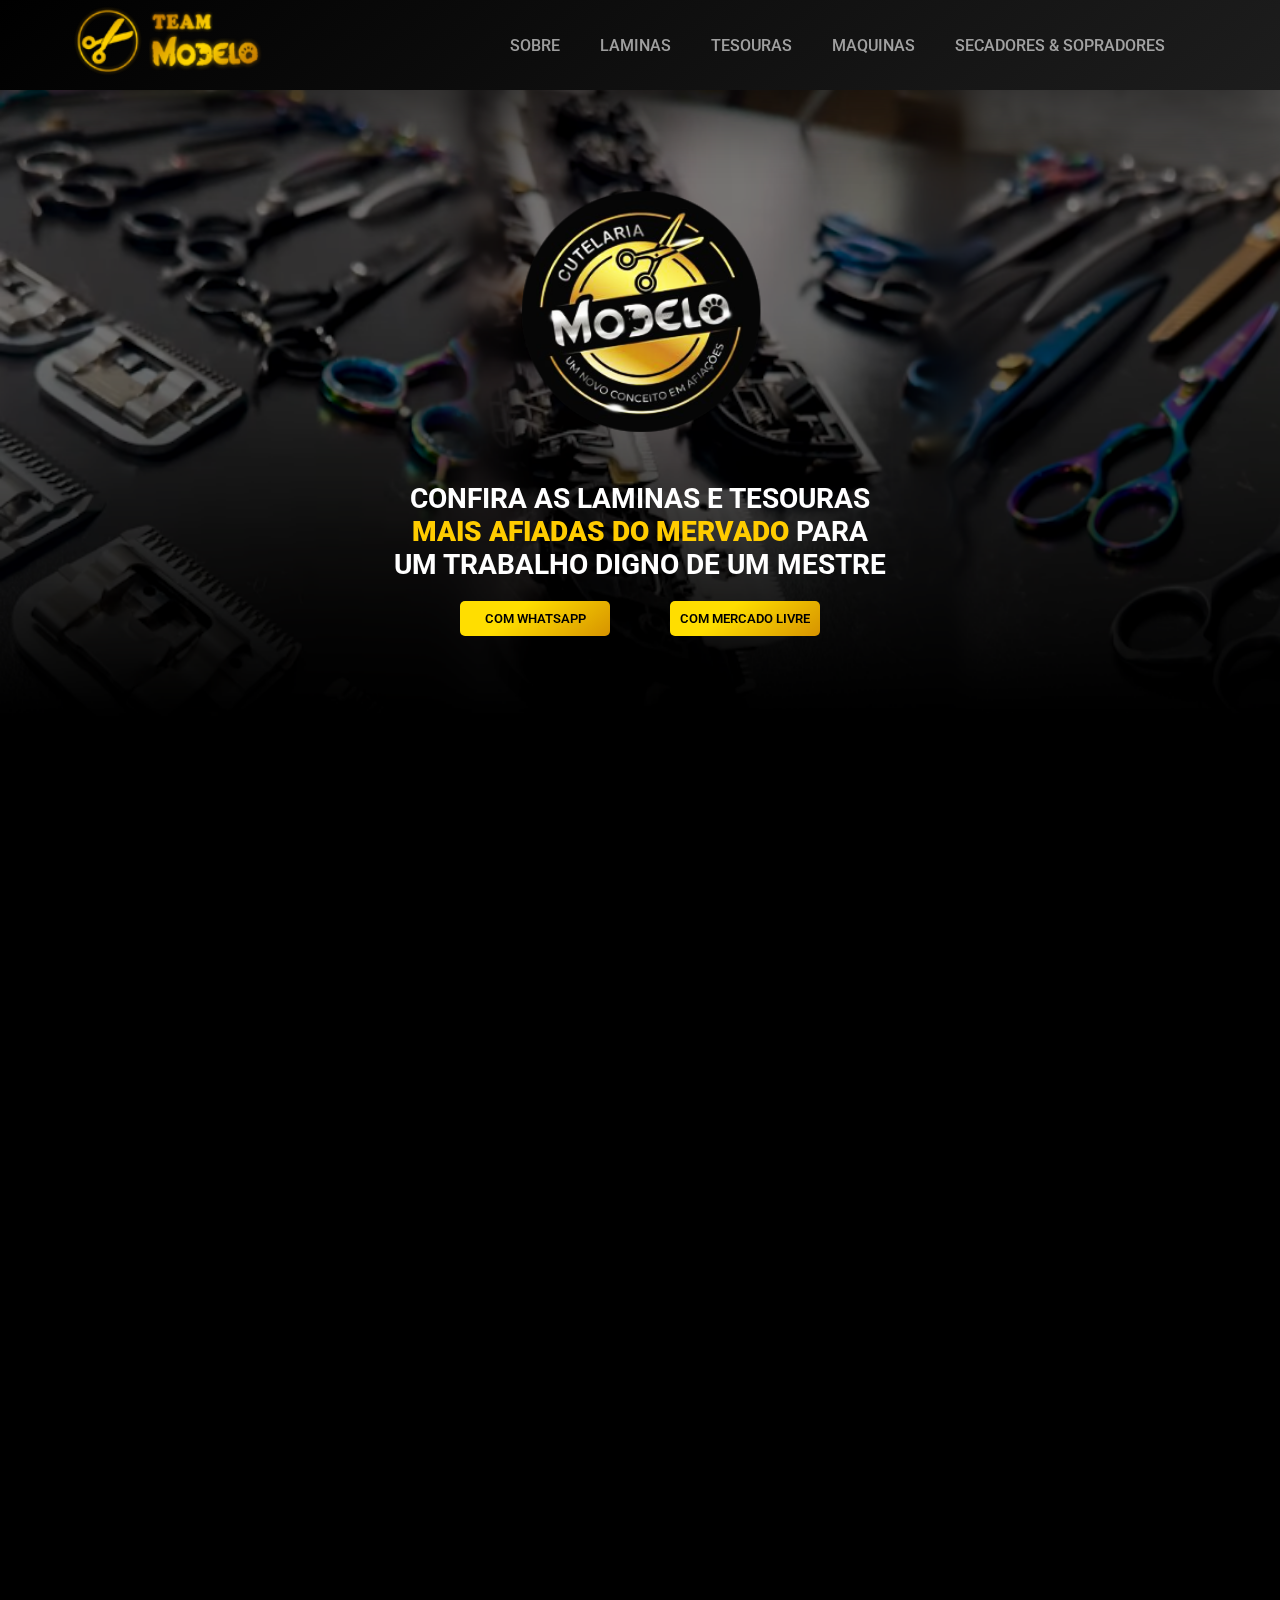
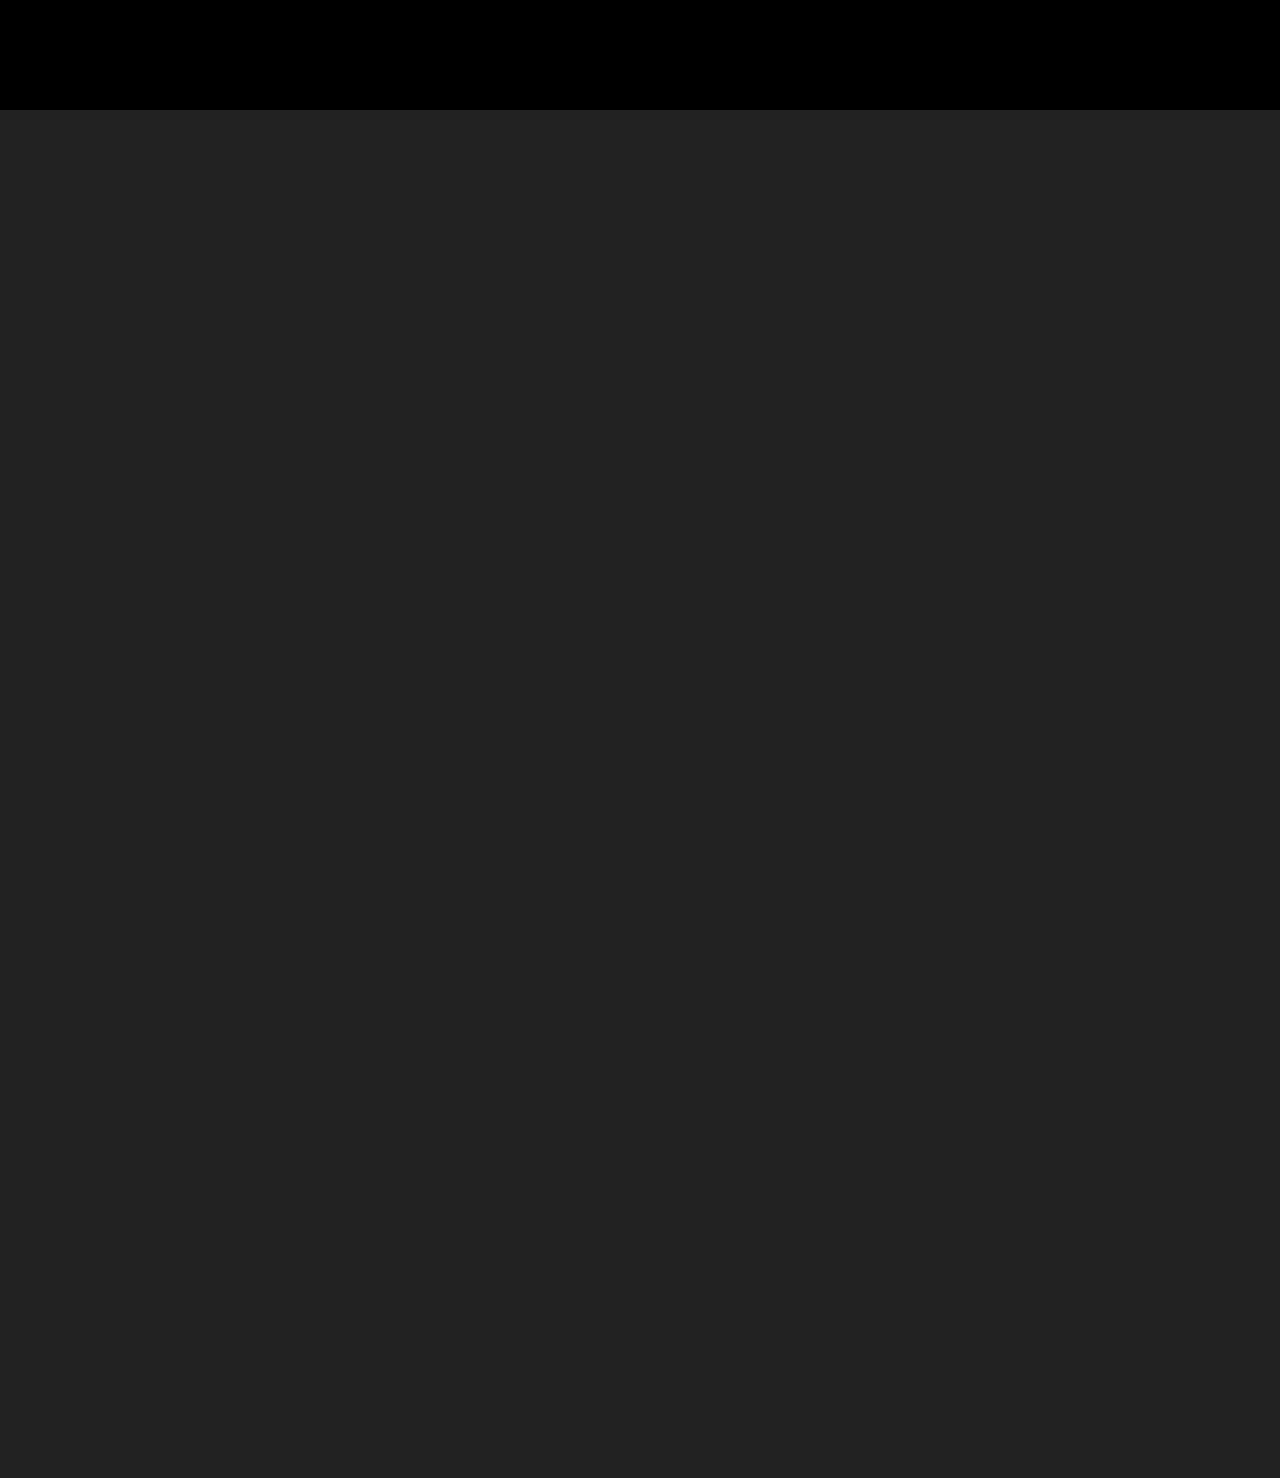
==== commit 92adc9aa: "Dividido por paginas" ====
--- a/index.html
+++ b/index.html
@@ -45,15 +45,15 @@
             <nav class="NavBar" data-aos="fade-down" data-aos-duration="900">
                 <ul class="NavbarUl">
 
-                    <li id="li1" class="Navli">SOBRE</li>
-
-                    <li id="li2" class="Navli">LAMINAS</li>
-
-                    <li id="li3" class="Navli">TESOURAS</li>
-
-                    <li id="li4" class="Navli">MAQUINAS</li>
-
-                    <li id="li5" class="Navli">SECADORES & SOPRADORES</li>
+                    <a id="li1" class="Navli" href="./index.html">SOBRE</a>
+
+                    <a id="li2" class="Navli" href="./Laminas.html">LAMINAS</a>
+
+                    <a id="li3" class="Navli" href="./Tesouras.html">TESOURAS</a>
+
+                    <a id="li4" class="Navli" href="./Maquinas.html">MAQUINAS</a>
+
+                    <a id="li5" class="Navli" href="./SecadorESoprador.html">SECADORES & SOPRADORES</a>
 
                 </ul>
             </nav>
@@ -62,755 +62,6 @@
                 <i class='bx bx-menu MenuIcon'></i>
             </div>
         </header>
-
-        <div class="Blur">
-            <div class="Selection1" id="Acabamento">
-                <p class="CloseButton" onclick="CloseSelection()">X</p>
-
-                <div class="BladeSInfo">
-                    <div class="ContainerBlades">
-                        <div class="BladeSelected">
-                            <img class="BladeImageS fadeIMG1" id="imgsrc1"
-                                src="./images/Laminas&Tesouras/Andis/LM10.png" alt="Image-Blade-png">
-
-                            <img class="BladeImageS fadeIMG2" id="imgsrc1"
-                                src="./images/Laminas&Tesouras/Oster/OLM10.png" alt="Image-Blade-png">
-
-                            <img class="BladeImageS fadeIMG3" id="imgsrc1"
-                                src="./images/Laminas&Tesouras/Precision/PLM10.png" alt="Image-Blade-png">
-
-                            <img class="BladeImageS fadeIMG4" id="imgsrc1"
-                                src="./images/Laminas&Tesouras/Propetz/PTLM10.png" alt="Image-Blade-png">
-
-                            <img class="BladeImageS fadeIMG5" id="imgsrc1"
-                                src="./images/Laminas&Tesouras/Wahl/WLM10.png" alt="Image-Blade-png">
-                        </div>
-
-                        <div class="DivBladeNumber">
-                            <p class="BladeNumber" id="AcBladeName1">Lamina 10</p>
-                        </div>
-
-                        <div class="DivBladePrice">
-                            <p class="BladePrice" id="AcBladePrice1">R$ 230 - 280</p>
-                        </div>
-
-                        <div class="DivIconsShop">
-                            <a class="IconsShop" href="" target="_blank" id="LinkML1"> <img class="ShopImgIcon"
-                                    src="./images/Icons/IconMercadoLivre.png" alt=""> </a>
-                            <a class="IconsShop" href="" target="_blank" id="LinkWA1"> <img class="ShopImgIcon"
-                                    src="./images/Icons/IconWhatsapp.png" alt=""> </a>
-                        </div>
-                    </div>
-
-                    <div class="ContainerBladeInfo">
-                        <p class="BladeInformation" id="about1"><b class="bBlack">Uso Comum:</b> Usada para garantir um
-                            corte curto e
-                            higiênico nessas áreas sensíveis, ao redor das patas, evitando acúmulo de sujeira e detritos
-                            e ao redor do focinho e orelhas</p>
-                        <p class="BladeInformation" id="about2"><b class="bBlack">Altura do Corte:</b> corta o pêlo a
-                            uma altura
-                            aproximadamente 1,5 mm</p>
-                        <p class="BladeInformation" id="about3"><b class="bBlack">Compatibilidade:</b> Compativel com
-                            máquinas de
-                            tosa padrão, como as
-                            fabricadas pela Andis, Oster, Wahl, e outras marcas populares</p>
-                    </div>
-                </div>
-
-                <div class="ContainerProductsBlade">
-                    <div class="DivProduct" id="Product1">
-                        <div class="DivBladeP">
-                            <img class="BladeImageP" onclick="changeProduct1(this)" id="ACBlade1"
-                                src="./images/Laminas&Tesouras/Andis/LM10.png" alt="Image-Blade-png">
-                        </div>
-
-                        <div class="DivPrice">
-                            <p class="PriceBlade">R$ 230 - 279</p>
-                        </div>
-                    </div>
-
-                    <div class="DivProduct" id="Product2">
-                        <div class="DivBladeP">
-                            <img class="BladeImageP" onclick="changeProduct1(this)" id="ACBlade2"
-                                src="./images/Laminas&Tesouras/Propetz/PTLM7F.png" alt="Image-Blade-png">
-                        </div>
-
-                        <div class="DivPrice">
-                            <p class="PriceBlade">R$ 230 - 279</p>
-                        </div>
-                    </div>
-
-                    <div class="DivProduct" id="Product3">
-                        <div class="DivBladeP">
-                            <img class="BladeImageP" onclick="changeProduct1(this)" id="ACBlade3"
-                                src="./images/Laminas&Tesouras/Wahl/WLM5.png" alt="Image-Blade-png">
-                        </div>
-
-                        <div class="DivPrice">
-                            <p class="PriceBlade">R$ 230 - 279</p>
-                        </div>
-                    </div>
-
-                    <div class="DivProduct" id="Product4">
-                        <div class="DivBladeP">
-                            <img class="BladeImageP" onclick="changeProduct1(this)" id="ACBlade4"
-                                src="./images/Laminas&Tesouras/Andis/LM4fc.png" alt="Image-Blade-png">
-                        </div>
-
-                        <div class="DivPrice">
-                            <p class="PriceBlade">R$ 230 - 279</p>
-                        </div>
-                    </div>
-
-                    <div class="DivProduct" id="Product5">
-                        <div class="DivBladeP">
-                            <img class="BladeImageP" onclick="changeProduct1(this)" id="ACBlade5"
-                                src="./images/Laminas&Tesouras/Propetz/PTLM3F.png" alt="Image-Blade-png">
-                        </div>
-
-                        <div class="DivPrice">
-                            <p class="PriceBlade">R$ 230 - 279</p>
-                        </div>
-                    </div>
-
-                    <div class="DivProduct" id="Product6">
-                        <div class="DivBladeP">
-                            <img class="BladeImageP" onclick="changeProduct1(this)" id="ACBlade6"
-                                src="./images/Laminas&Tesouras/Precision/PLMA8S.png" alt="Image-Blade-png">
-                        </div>
-
-                        <div class="DivPrice">
-                            <p class="PriceBlade">R$ 230 - 279</p>
-                        </div>
-                    </div>
-
-
-                </div>
-            </div>
-
-            <div class="Selection1" id="Desbaste">
-                <p class="CloseButton" onclick="CloseSelection()">X</p>
-
-                <div class="BladeSInfo">
-                    <div class="ContainerBlades">
-                        <div class="BladeSelected">
-                            <img class="BladeImageS fadeIMG1" id="imgsrc2"
-                                src="./images/Laminas&Tesouras/Andis/LM5fc.png" alt="Image-Blade-png">
-
-                            <img class="BladeImageS fadeIMG2" id="imgsrc2"
-                                src="./images/Laminas&Tesouras/Oster/OLM5.png" alt="Image-Blade-png">
-
-                            <img class="BladeImageS fadeIMG3" id="imgsrc2"
-                                src="./images/Laminas&Tesouras/Precision/PLM5.png" alt="Image-Blade-png">
-
-                            <img class="BladeImageS fadeIMG4" id="imgsrc2"
-                                src="./images/Laminas&Tesouras/Propetz/PTLM5F.png" alt="Image-Blade-png">
-
-                            <img class="BladeImageS fadeIMG5" id="imgsrc2" src="./images/Laminas&Tesouras/Wahl/WLM5.png"
-                                alt="Image-Blade-png">
-
-                        </div>
-
-                        <div class="DivBladeNumber">
-                            <p class="BladeNumber" id="AcBladeName2">Lamina 10</p>
-                        </div>
-
-                        <div class="DivBladePrice">
-                            <p class="BladePrice" id="AcBladePrice2">R$ 230 - 280</p>
-                        </div>
-
-                        <div class="DivIconsShop">
-                            <a class="IconsShop" href="" target="_blank" id="LinkML2"> <img class="ShopImgIcon"
-                                    src="./images/Icons/IconMercadoLivre.png" alt=""> </a>
-                            <a class="IconsShop" href="" target="_blank" id="LinkWA2"> <img class="ShopImgIcon"
-                                    src="./images/Icons/IconWhatsapp.png" alt=""> </a>
-                        </div>
-                    </div>
-
-                    <div class="ContainerBladeInfo">
-                        <p class="BladeInformation" id="about4"><b class="bBlack">Material:</b> Geralemente feita de aço
-                            inoxidável
-                            ou aço carbono para
-                            maior durabilidade e resistência à corrosão</p>
-                        <p class="BladeInformation" id="about5"><b class="bBlack">Altura do Corte:</b> corta o pêlo a
-                            uma altura
-                            aproximadamente 1,5 mm
-                            (1/6 de polegada)</p>
-                        <p class="BladeInformation" id="about6"><b class="bBlack">Compatibilidade:</b> Compativel com
-                            máquinas de
-                            tosa padrão, como as
-                            fabricadas pela Andis, Oster, Wahl, e outras marcas populares</p>
-                    </div>
-                </div>
-
-                <div class="ContainerProductsBlade">
-                    <div class="DivProduct" id="Product1">
-                        <div class="DivBladeP">
-                            <img class="BladeImageP" onclick="changeProduct2(this)" id="DSBlade1"
-                                src="./images/Laminas&Tesouras/Andis/LM5fc.png" alt="Image-Blade-png">
-                        </div>
-
-                        <div class="DivPrice">
-                            <p class="PriceBlade">R$ 230 - 279</p>
-                        </div>
-                    </div>
-
-                    <div class="DivProduct" id="Product2">
-                        <div class="DivBladeP">
-                            <img class="BladeImageP" onclick="changeProduct2(this)" id="DSBlade2"
-                                src="./images/Laminas&Tesouras/Propetz/PTLM7F.png" alt="Image-Blade-png">
-                        </div>
-
-                        <div class="DivPrice">
-                            <p class="PriceBlade">R$ 230 - 279</p>
-                        </div>
-                    </div>
-
-                    <div class="DivProduct" id="Product3">
-                        <div class="DivBladeP">
-                            <img class="BladeImageP" onclick="changeProduct2(this)" id="DSBlade3"
-                                src="./images/Laminas&Tesouras/Wahl/WLM10.png" alt="Image-Blade-png">
-                        </div>
-
-                        <div class="DivPrice">
-                            <p class="PriceBlade">R$ 230 - 279</p>
-                        </div>
-                    </div>
-
-                    <div class="DivProduct" id="Product4">
-                        <div class="DivBladeP">
-                            <img class="BladeImageP" onclick="changeProduct2(this)" id="DSBlade4"
-                                src="./images/Laminas&Tesouras/Propetz/PTLM15.png" alt="Image-Blade-png">
-                        </div>
-
-                        <div class="DivPrice">
-                            <p class="PriceBlade">R$ 230 - 279</p>
-                        </div>
-                    </div>
-
-                    <div class="DivProduct" id="Product5">
-                        <div class="DivBladeP">
-                            <img class="BladeImageP" onclick="changeProduct2(this)" id="DSBlade5"
-                                src="./images/Laminas&Tesouras/Andis/LM30.png" alt="Image-Blade-png">
-                        </div>
-
-                        <div class="DivPrice">
-                            <p class="PriceBlade">R$ 230 - 279</p>
-                        </div>
-                    </div>
-
-                    <div class="DivProduct" id="Product6">
-                        <div class="DivBladeP">
-                            <img class="BladeImageP" onclick="changeProduct2(this)" id="DSBlade6"
-                                src="./images/Laminas&Tesouras/Oster/OLM40.png" alt="Image-Blade-png">
-                        </div>
-
-                        <div class="DivPrice">
-                            <p class="PriceBlade">R$ 230 - 279</p>
-                        </div>
-                    </div>
-
-                    <div class="DivProduct" id="Product7">
-                        <div class="DivBladeP">
-                            <img class="BladeImageP" onclick="changeProduct2(this)" id="DSBlade7"
-                                src="./images/Laminas&Tesouras/Propetz/PTLM50.png" alt="Image-Blade-png">
-                        </div>
-
-                        <div class="DivPrice">
-                            <p class="PriceBlade">R$ 230 - 279</p>
-                        </div>
-                    </div>
-
-                    <div class="DivProduct" id="Product8">
-                        <div class="DivBladeP">
-                            <img class="BladeImageP" onclick="changeProduct2(this)" id="DSBlade8"
-                                src="./images/Laminas&Tesouras/Wahl/WLMBravura.png" alt="Image-Blade-png">
-                        </div>
-
-                        <div class="DivPrice">
-                            <p class="PriceBlade">R$ 230 - 279</p>
-                        </div>
-                    </div>
-
-                    <div class="DivProduct" id="Product9">
-                        <div class="DivBladeP">
-                            <img class="BladeImageP" onclick="changeProduct2(this)" id="DSBlade9"
-                                src="./images/Laminas&Tesouras/Propetz/PRTLMPro6.png" alt="Image-Blade-png">
-                        </div>
-
-                        <div class="DivPrice">
-                            <p class="PriceBlade">R$ 230 - 279</p>
-                        </div>
-                    </div>
-
-                </div>
-            </div>
-
-            <div class="Selection1" id="Ajuste">
-                <p class="CloseButton" onclick="CloseSelection()">X</p>
-
-                <div class="BladeSInfo">
-                    <div class="ContainerBlades">
-                        <div class="BladeSelected">
-                            <img class="BladeImageS fadeIMG1" id="imgsrc3"
-                                src="./images/Laminas&Tesouras/Propetz/PTLM10.png" alt="Image-Blade-png">
-
-                            <img class="BladeImageS fadeIMG2" id="imgsrc3"
-                                src="./images/Laminas&Tesouras/Wahl/WLM10.png" alt="Image-Blade-png">
-
-                            <img class="BladeImageS fadeIMG3" id="imgsrc3"
-                                src="./images/Laminas&Tesouras/Andis/LM10.png" alt="Image-Blade-png">
-
-                            <img class="BladeImageS fadeIMG4" id="imgsrc3"
-                                src="./images/Laminas&Tesouras/Oster/OLM10.png" alt="Image-Blade-png">
-
-                            <img class="BladeImageS fadeIMG5" id="imgsrc3"
-                                src="./images/Laminas&Tesouras/Wahl/WLM10.png" alt="Image-Blade-png">
-
-                        </div>
-
-                        <div class="DivBladeNumber">
-                            <p class="BladeNumber" id="AcBladeName3">Lamina 10</p>
-                        </div>
-
-                        <div class="DivBladePrice">
-                            <p class="BladePrice" id="AcBladePrice3">R$ 230 - 280</p>
-                        </div>
-
-                        <div class="DivIconsShop">
-                            <a class="IconsShop" href="" target="_blank" id="LinkML3"> <img class="ShopImgIcon"
-                                    src="./images/Icons/IconMercadoLivre.png" alt=""> </a>
-                            <a class="IconsShop" href="" target="_blank" id="LinkWA3"> <img class="ShopImgIcon"
-                                    src="./images/Icons/IconWhatsapp.png" alt=""> </a>
-                        </div>
-                    </div>
-
-                    <div class="ContainerBladeInfo">
-                        <p class="BladeInformation" id="about7"><b class="bBlack">Material:</b> Geralemente feita de aço
-                            inoxidável
-                            ou aço carbono para
-                            maior durabilidade e resistência à corrosão</p>
-                        <p class="BladeInformation" id="about8"><b class="bBlack">Altura do Corte:</b> corta o pêlo a
-                            uma altura
-                            aproximadamente 1,5 mm
-                            (1/6 de polegada)</p>
-                        <p class="BladeInformation" id="about9"><b class="bBlack">Compatibilidade:</b> Compativel com
-                            máquinas de
-                            tosa padrão, como as
-                            fabricadas pela Andis, Oster, Wahl, e outras marcas populares</p>
-                    </div>
-                </div>
-
-                <div class="ContainerProductsBlade">
-                    <div class="DivProduct" id="Product1">
-                        <div class="DivBladeP">
-                            <img class="BladeImageP" onclick="changeProduct3(this)" id="AJBlade1"
-                                src="./images/Laminas&Tesouras/Propetz/PTLM10.png" alt="Image-Blade-png">
-                        </div>
-
-                        <div class="DivPrice">
-                            <p class="PriceBlade">R$ 230 - 279</p>
-                        </div>
-                    </div>
-
-                    <div class="DivProduct" id="Product2">
-                        <div class="DivBladeP">
-                            <img class="BladeImageP" onclick="changeProduct3(this)" id="AJBlade2"
-                                src="./images/Laminas&Tesouras/Andis/LM15.png" alt="Image-Blade-png">
-                        </div>
-
-                        <div class="DivPrice">
-                            <p class="PriceBlade">R$ 230 - 279</p>
-                        </div>
-                    </div>
-
-                    <div class="DivProduct" id="Product3">
-                        <div class="DivBladeP">
-                            <img class="BladeImageP" onclick="changeProduct3(this)" id="AJBlade3"
-                                src="./images/Laminas&Tesouras/Wahl/WLMBravura.png" alt="Image-Blade-png">
-                        </div>
-
-                        <div class="DivPrice">
-                            <p class="PriceBlade">R$ 230 - 279</p>
-                        </div>
-                    </div>
-
-                    <div class="DivProduct" id="Product4">
-                        <div class="DivBladeP">
-                            <img class="BladeImageP" onclick="changeProduct3(this)" id="AJBlade4"
-                                src="./images/Laminas&Tesouras/Propetz/PTLM40.png" alt="Image-Blade-png">
-                        </div>
-
-                        <div class="DivPrice">
-                            <p class="PriceBlade">R$ 230 - 279</p>
-                        </div>
-                    </div>
-
-                    <div class="DivProduct" id="Product5">
-                        <div class="DivBladeP">
-                            <img class="BladeImageP" onclick="changeProduct3(this)" id="AJBlade5"
-                                src="./images/Laminas&Tesouras/Oster/OLM50.png" alt="Image-Blade-png">
-                        </div>
-
-                        <div class="DivPrice">
-                            <p class="PriceBlade">R$ 230 - 279</p>
-                        </div>
-                    </div>
-
-                    <div class="DivProduct" id="Product6">
-                        <div class="DivBladeP">
-                            <img class="BladeImageP" onclick="changeProduct3(this)" id="AJBlade6"
-                                src="./images/Laminas&Tesouras/Oster/OLM78.png" alt="Image-Blade-png">
-                        </div>
-
-                        <div class="DivPrice">
-                            <p class="PriceBlade">R$ 230 - 279</p>
-                        </div>
-                    </div>
-
-                    <div class="DivProduct" id="Product7">
-                        <div class="DivBladeP">
-                            <img class="BladeImageP" onclick="changeProduct3(this)" id="AJBlade7"
-                                src="./images/Laminas&Tesouras/Wahl/WLM7F.png" alt="Image-Blade-png">
-                        </div>
-
-                        <div class="DivPrice">
-                            <p class="PriceBlade">R$ 230 - 279</p>
-                        </div>
-                    </div>
-
-                    <div class="DivProduct" id="Product8">
-                        <div class="DivBladeP">
-                            <img class="BladeImageP" onclick="changeProduct3(this)" id="AJBlade8"
-                                src="./images/Laminas&Tesouras/Propetz/PTLM3F.png" alt="Image-Blade-png">
-                        </div>
-
-                        <div class="DivPrice">
-                            <p class="PriceBlade">R$ 230 - 279</p>
-                        </div>
-                    </div>
-
-                    <div class="DivProduct" id="Product9">
-                        <div class="DivBladeP">
-                            <img class="BladeImageP" onclick="changeProduct3(this)" id="AJBlade9"
-                                src="./images/Laminas&Tesouras/Oster/OLM4f.png" alt="Image-Blade-png">
-                        </div>
-
-                        <div class="DivPrice">
-                            <p class="PriceBlade">R$ 230 - 279</p>
-                        </div>
-                    </div>
-
-                    <div class="DivProduct" id="Product10">
-                        <div class="DivBladeP">
-                            <img class="BladeImageP" onclick="changeProduct3(this)" id="AJBlade10"
-                                src="./images/Laminas&Tesouras/Precision/PLM5.png" alt="Image-Blade-png">
-                        </div>
-
-                        <div class="DivPrice">
-                            <p class="PriceBlade">R$ 230 - 279</p>
-                        </div>
-                    </div>
-
-
-                </div>
-            </div>
-
-            <div class="Selection1" id="AcabamentoHigienica">
-                <p class="CloseButton" onclick="CloseSelection()">X</p>
-
-                <div class="BladeSInfo">
-                    <div class="ContainerBlades">
-                        <div class="BladeSelected">
-                            <img class="BladeImageS fadeIMG1" id="imgsrc4"
-                                src="./images/Laminas&Tesouras/Andis/LM10.png" alt="Image-Blade-png">
-
-                            <img class="BladeImageS fadeIMG2" id="imgsrc4"
-                                src="./images/Laminas&Tesouras/Oster/OLM10.png" alt="Image-Blade-png">
-
-                            <img class="BladeImageS fadeIMG3" id="imgsrc4"
-                                src="./images/Laminas&Tesouras/Precision/PLM10.png" alt="Image-Blade-png">
-
-                            <img class="BladeImageS fadeIMG4" id="imgsrc4"
-                                src="./images/Laminas&Tesouras/Propetz/PTLM10.png" alt="Image-Blade-png">
-
-                            <img class="BladeImageS fadeIMG5" id="imgsrc4"
-                                src="./images/Laminas&Tesouras/Wahl/WLM10.png" alt="Image-Blade-png">
-
-                        </div>
-
-                        <div class="DivBladeNumber">
-                            <p class="BladeNumber" id="AcBladeName4">Lamina 10</p>
-                        </div>
-
-                        <div class="DivBladePrice">
-                            <p class="BladePrice" id="AcBladePrice4">R$ 230 - 280</p>
-                        </div>
-
-                        <div class="DivIconsShop">
-                            <a class="IconsShop" href="" target="_blank" id="LinkML4"> <img class="ShopImgIcon"
-                                    src="./images/Icons/IconMercadoLivre.png" alt=""> </a>
-                            <a class="IconsShop" href="" target="_blank" id="LinkWA4"> <img class="ShopImgIcon"
-                                    src="./images/Icons/IconWhatsapp.png" alt=""> </a>
-                        </div>
-                    </div>
-
-                    <div class="ContainerBladeInfo">
-                        <p class="BladeInformation" id="about10"><b class="bBlack">Material:</b> Geralemente feita de
-                            aço inoxidável
-                            ou aço carbono para
-                            maior durabilidade e resistência à corrosão</p>
-                        <p class="BladeInformation" id="about11"><b class="bBlack">Altura do Corte:</b> corta o pêlo a
-                            uma altura
-                            aproximadamente 1,5 mm
-                            (1/6 de polegada)</p>
-                        <p class="BladeInformation" id="about12"><b class="bBlack">Compatibilidade:</b> Compativel com
-                            máquinas de
-                            tosa padrão, como as
-                            fabricadas pela Andis, Oster, Wahl, e outras marcas populares</p>
-                    </div>
-                </div>
-
-                <div class="ContainerProductsBlade">
-                    <div class="DivProduct" id="Product1">
-                        <div class="DivBladeP">
-                            <img class="BladeImageP" onclick="changeProduct4(this)" id="AHBlade1"
-                                src="./images/Laminas&Tesouras/Andis/LM10.png" alt="Image-Blade-png">
-                        </div>
-
-                        <div class="DivPrice">
-                            <p class="PriceBlade">R$ 230 - 279</p>
-                        </div>
-                    </div>
-
-                    <div class="DivProduct" id="Product2">
-                        <div class="DivBladeP">
-                            <img class="BladeImageP" onclick="changeProduct4(this)" id="AHBlade2"
-                                src="./images/Laminas&Tesouras/Oster/OLM15.png" alt="Image-Blade-png">
-                        </div>
-
-                        <div class="DivPrice">
-                            <p class="PriceBlade">R$ 230 - 279</p>
-                        </div>
-                    </div>
-
-                    <div class="DivProduct" id="Product3">
-                        <div class="DivBladeP">
-                            <img class="BladeImageP" onclick="changeProduct4(this)" id="AHBlade3"
-                                src="./images/Laminas&Tesouras/Precision/PLM7FC.png" alt="Image-Blade-png">
-                        </div>
-
-                        <div class="DivPrice">
-                            <p class="PriceBlade">R$ 230 - 279</p>
-                        </div>
-                    </div>
-
-                    <div class="DivProduct" id="Product4">
-                        <div class="DivBladeP">
-                            <img class="BladeImageP" onclick="changeProduct4(this)" id="AHBlade4"
-                                src="./images/Laminas&Tesouras/Oster/OLM30.png" alt="Image-Blade-png">
-                        </div>
-
-                        <div class="DivPrice">
-                            <p class="PriceBlade">R$ 230 - 279</p>
-                        </div>
-                    </div>
-
-                    <div class="DivProduct" id="Product5">
-                        <div class="DivBladeP">
-                            <img class="BladeImageP" onclick="changeProduct4(this)" id="AHBlade5"
-                                src="./images/Laminas&Tesouras/Wahl/WLM40.png" alt="Image-Blade-png">
-                        </div>
-
-                        <div class="DivPrice">
-                            <p class="PriceBlade">R$ 230 - 279</p>
-                        </div>
-                    </div>
-
-                    <div class="DivProduct" id="Product6">
-                        <div class="DivBladeP">
-                            <img class="BladeImageP" onclick="changeProduct4(this)" id="AHBlade6"
-                                src="./images/Laminas&Tesouras/Propetz/PTLM5F.png" alt="Image-Blade-png">
-                        </div>
-
-                        <div class="DivPrice">
-                            <p class="PriceBlade">R$ 230 - 279</p>
-                        </div>
-                    </div>
-
-                    <div class="DivProduct" id="Product7">
-                        <div class="DivBladeP">
-                            <img class="BladeImageP" onclick="changeProduct4(this)" id="AHBlade7"
-                                src="./images/Laminas&Tesouras/Precision/PLM4FC.png" alt="Image-Blade-png">
-                        </div>
-
-                        <div class="DivPrice">
-                            <p class="PriceBlade">R$ 230 - 279</p>
-                        </div>
-                    </div>
-
-                    <div class="DivProduct" id="Product8">
-                        <div class="DivBladeP">
-                            <img class="BladeImageP" onclick="changeProduct4(this)" id="AHBlade8"
-                                src="./images/Laminas&Tesouras/Propetz/PRTLM30.png" alt="Image-Blade-png">
-                        </div>
-
-                        <div class="DivPrice">
-                            <p class="PriceBlade">R$ 230 - 279</p>
-                        </div>
-                    </div>
-
-                </div>
-            </div>
-
-            <div class="Selection1" id="DesbasteHigienica">
-                <p class="CloseButton" onclick="CloseSelection()">X</p>
-
-                <div class="BladeSInfo">
-                    <div class="ContainerBlades">
-                        <div class="BladeSelected">
-                            <img class="BladeImageS fadeIMG1" id="imgsrc5" src="./images/Laminas&Tesouras/Propetz/PTLM3F.png"
-                                alt="Image-Blade-png">
-
-                            <img class="BladeImageS fadeIMG2" id="imgsrc5"
-                                src="./images/Laminas&Tesouras/Oster/OLM10.png" alt="Image-Blade-png">
-
-                            <img class="BladeImageS fadeIMG3" id="imgsrc5"
-                                src="./images/Laminas&Tesouras/Precision/PLM10.png" alt="Image-Blade-png">
-
-                            <img class="BladeImageS fadeIMG4" id="imgsrc5"
-                                src="./images/Laminas&Tesouras/Propetz/PTLM10.png" alt="Image-Blade-png">
-
-                            <img class="BladeImageS fadeIMG5" id="imgsrc5"
-                                src="./images/Laminas&Tesouras/Wahl/WLM10.png" alt="Image-Blade-png">
-
-                        </div>
-
-                        <div class="DivBladeNumber">
-                            <p class="BladeNumber" id="AcBladeName5">Lamina 10</p>
-                        </div>
-
-                        <div class="DivBladePrice">
-                            <p class="BladePrice" id="AcBladePrice5">R$ 230 - 280</p>
-                        </div>
-
-                        <div class="DivIconsShop">
-                            <a class="IconsShop" href="" target="_blank" id="LinkML5"> <img class="ShopImgIcon"
-                                    src="./images/Icons/IconMercadoLivre.png" alt=""> </a>
-                            <a class="IconsShop" href="" target="_blank" id="LinkWA5"> <img class="ShopImgIcon"
-                                    src="./images/Icons/IconWhatsapp.png" alt=""> </a>
-                        </div>
-                    </div>
-
-                    <div class="ContainerBladeInfo">
-                        <p class="BladeInformation" id="about13"><b class="bBlack">Material:</b> Geralemente feita de
-                            aço inoxidável
-                            ou aço carbono para
-                            maior durabilidade e resistência à corrosão</p>
-                        <p class="BladeInformation" id="about14"><b class="bBlack">Altura do Corte:</b> corta o pêlo a
-                            uma altura
-                            aproximadamente 1,5 mm
-                            (1/6 de polegada)</p>
-                        <p class="BladeInformation" id="about15"><b class="bBlack">Compatibilidade:</b> Compativel com
-                            máquinas de
-                            tosa padrão, como as
-                            fabricadas pela Andis, Oster, Wahl, e outras marcas populares</p>
-                    </div>
-                </div>
-
-                <div class="ContainerProductsBlade">
-                    <div class="DivProduct" id="Product1">
-                        <div class="DivBladeP">
-                            <img class="BladeImageP" onclick="changeProduct5(this)" id="DHBlade1"
-                                src="./images/Laminas&Tesouras/Propetz/PTLM3F.png" alt="Image-Blade-png">
-                        </div>
-
-                        <div class="DivPrice">
-                            <p class="PriceBlade">R$ 230 - 279</p>
-                        </div>
-                    </div>
-
-                    <div class="DivProduct" id="Product2">
-                        <div class="DivBladeP">
-                            <img class="BladeImageP" onclick="changeProduct5(this)" id="DHBlade2"
-                                src="./images/Laminas&Tesouras/Andis/LM4fc.png" alt="Image-Blade-png">
-                        </div>
-
-                        <div class="DivPrice">
-                            <p class="PriceBlade">R$ 230 - 279</p>
-                        </div>
-                    </div>
-
-                    <div class="DivProduct" id="Product3">
-                        <div class="DivBladeP">
-                            <img class="BladeImageP" onclick="changeProduct5(this)" id="DHBlade3"
-                                src="./images/Laminas&Tesouras/Wahl/WLM5.png" alt="Image-Blade-png">
-                        </div>
-
-                        <div class="DivPrice">
-                            <p class="PriceBlade">R$ 230 - 279</p>
-                        </div>
-                    </div>
-
-                    <div class="DivProduct" id="Product4">
-                        <div class="DivBladeP">
-                            <img class="BladeImageP" onclick="changeProduct5(this)" id="DHBlade4"
-                                src="./images/Laminas&Tesouras/Andis/LM7fc.png" alt="Image-Blade-png">
-                        </div>
-
-                        <div class="DivPrice">
-                            <p class="PriceBlade">R$ 230 - 279</p>
-                        </div>
-                    </div>
-
-                    <div class="DivProduct" id="Product5">
-                        <div class="DivBladeP">
-                            <img class="BladeImageP" onclick="changeProduct5(this)" id="DHBlade5"
-                                src="./images/Laminas&Tesouras/Oster/OLM10.png" alt="Image-Blade-png">
-                        </div>
-
-                        <div class="DivPrice">
-                            <p class="PriceBlade">R$ 230 - 279</p>
-                        </div>
-                    </div>
-
-                    <div class="DivProduct" id="Product6">
-                        <div class="DivBladeP">
-                            <img class="BladeImageP" onclick="changeProduct5(this)" id="DHBlade6"
-                                src="./images/Laminas&Tesouras/Andis/LM5fc.png" alt="Image-Blade-png">
-                        </div>
-
-                        <div class="DivPrice">
-                            <p class="PriceBlade">R$ 230 - 279</p>
-                        </div>
-                    </div>
-
-                    <div class="DivProduct" id="Product7">
-                        <div class="DivBladeP">
-                            <img class="BladeImageP" onclick="changeProduct5(this)" id="DHBlade7"
-                                src="./images/Laminas&Tesouras/Precision/PLM58.png" alt="Image-Blade-png">
-                        </div>
-
-                        <div class="DivPrice">
-                            <p class="PriceBlade">R$ 230 - 279</p>
-                        </div>
-                    </div>
-
-                    <div class="DivProduct" id="Product8">
-                        <div class="DivBladeP">
-                            <img class="BladeImageP" onclick="changeProduct5(this)" id="DHBlade8"
-                                src="./images/Laminas&Tesouras/Wahl/WLM34.png" alt="Image-Blade-png">
-                        </div>
-
-                        <div class="DivPrice">
-                            <p class="PriceBlade">R$ 230 - 279</p>
-                        </div>
-                    </div>
-
-
-                </div>
-            </div>
-        </div>
 
         <section class="Section1">
 
@@ -843,11 +94,10 @@
                     </h1>
 
                     <p class="TextSex2" data-aos="fade-down" data-aos-delay="200" data-aos-duration="900">
-                        Especializamos-nos na afiação de laminas e tesouras de tosa, bem como na
-                        manutenção de máquinas
-                        de tosa, secadores e sopradores. Estamos dedicados a oferecer um serviço de excelência,
-                        proporcionando segurança e eficiência para os profissionais de grooming e conforto para os
-                        animais</p>
+                        Especializamo-nos no segmento pet, com afiação de lâminas e tesouras, além de oferecer
+                        assistência completa para todo o material do centro estético pet, incluindo máquinas de tosa,
+                        sopradores, secadores e muito mais. Nosso compromisso é proporcionar um serviço de excelência
+                        que garanta segurança e eficiência tanto para os profissionais quanto para os pets</p>
 
                     <div class="FadeButton" data-aos="fade-down" data-aos-delay="400" data-aos-duration="900">
                         <button class="ButtonW">Entre em Contato</button>
@@ -931,9 +181,9 @@
                             <h2 class="H2Service" data-aos="fade-right" data-aos-delay="400" data-aos-duration="700">
                                 AFIAÇÃO</h2>
                             <p class="TextService" data-aos="fade-right" data-aos-delay="600" data-aos-duration="700">
-                                Envolve restaurar o fio de corte das laminas e tesouras usadas,
+                                Envolve restaurar o fio de corte das Lâminas e tesouras usadas,
                                 garantindo cortes precisos e eficientes, melhor desempenho e maior durabilidade dos
-                                istrumentos</p>
+                                instrumentos</p>
                         </div>
                     </div>
 
@@ -945,9 +195,9 @@
                             <h2 class="H2Service" data-aos="fade-right" data-aos-delay="600" data-aos-duration="700">
                                 MANUTENÇÃO</h2>
                             <p class="TextService" data-aos="fade-right" data-aos-delay="800" data-aos-duration="700">Em
-                                secadores, sopradores e máquinas de tosa envolve a limpeza,
-                                repadro e ajustes desses equipamentos usados no cuidado animal, garantindo seu
-                                funcionamento eficiente, segurança e prolongando sua vida útil.</p>
+                                Secadores, Sopradores, Maquinas de Secar e Máquinas de Tosa envolve a limpeza,
+                                reparo e ajustes desses equipamentos usados no cuidado animal, garantindo seu
+                                funcionamento eficiente, segurança e prolongando sua vida útil</p>
                         </div>
                     </div>
 
@@ -959,1014 +209,48 @@
                             <h2 class="H2Service" data-aos="fade-right" data-aos-delay="800" data-aos-duration="700">
                                 TRANSPORTE</h2>
                             <p class="TextService" data-aos="fade-right" data-aos-delay="1000" data-aos-duration="700">
-                                Retirada de itens defeituosos ou necessitados de reparo no local do
-                                cliente, e a posterior devolução dos itens reparados ou substituidos ao cliente,
-                                garantindo conveniência e eficiência no processo de manutenção.</p>
+                                Oferecemos serviços de translado, incluindo coleta e entrega dos equipamentos. Além
+                                dessa conveniência, disponibilizamos equipamentos para empréstimo, garantindo que suas
+                                atividades não sejam interrompidas</p>
                         </div>
                     </div>
                 </div>
             </main>
 
+            <div class="Main3Sec2">
+
+                <div class="BoxTitles">
+                    <h2 class="TitleRedes" data-aos="fade-right" data-aos-delay="200" data-aos-duration="700">Conecte-se Conosco!</h2>
+
+                    <div class="RedeIcons">
+                        <div class="IconDiv" data-aos="fade-right" data-aos-delay="500" data-aos-duration="700">
+                            <i class='bx bxl-instagram bx-tada bx-rotate-10 IconRede' ></i>
+                        </div>
+
+                        <div class="IconDiv" data-aos="fade-right" data-aos-delay="700" data-aos-duration="700">
+                            <i class='bx bxl-whatsapp bx-tada bx-rotate-10 IconRede' ></i>
+                        </div>
+                    </div>
+                </div>
+
+                <div class="DivMapLocal" data-aos="fade-down" data-aos-delay="900" data-aos-duration="700">
+
+                    <iframe class="MapLocal"
+                        src="https://www.google.com/maps/embed?pb=!1m14!1m8!1m3!1d3328.700624411653!2d-34.859714161971205!3d-7.181982433688349!3m2!1i1024!2i768!4f13.1!3m3!1m2!1s0x7acc3bbd2abfedf%3A0x3c5c08c0dcc5d14e!2sCutelaria%20Modelo!5e0!3m2!1spt-BR!2sbr!4v1723815168733!5m2!1spt-BR!2sbr"
+                        width="600" height="450" style="border:0;" allowfullscreen="" loading="lazy"
+                        referrerpolicy="no-referrer-when-downgrade"></iframe>
+
+                </div>
+            </div>
+
+
         </section>
 
-        <section class="Section3">
-
-            <header class="HeaderSec3">
-
-                <h2 class="TitleSec3" data-aos="fade-down" data-aos-duration="600"><b>LAMINAS DE
-                        TOSA</b> MAIS USADAS PARA RESULTADOS IMPECAVEIS</h2>
-
-
-            </header>
-
-            <span class="TextCenterSec3">
-                <div class="PsCenterTexts">
-
-                    <p class="pCenterSec3" data-aos="fade-right" data-aos-delay="200" data-aos-duration="700"><b>As
-                            lâminas
-                            de tosa</b> variam em material, tamanho e formato para atender às
-                        necessidades específicas de tosadores profissionais. A escolha da lâmina certa depende do tipo
-                        de
-                        pelagem do animal, da preferência pessoal do tosador e das condições de trabalho. <b>É
-                            importante</b>
-                        manter as lâminas limpas e bem lubrificadas para garantir um corte suave e eficaz e para
-                        prolongar
-                        sua vida útil</p>
-
-                    <p class="pCenterSec3" data-aos="fade-right" data-aos-delay="300" data-aos-duration="700"><b>A
-                            numeração nas lâminas</b> de tosa indicam a altura do corte, ou seja, a quantidade de pelo
-                        que será
-                        deixada após a tosa. Cada número corresponde a uma <b>altura de corte específica.</b> Várias
-                        marcas
-                        fabricam lâminas de tosa, e enquanto a numeração pode ser semelhante entre elas, a qualidade,
-                        durabilidade e características específicas podem variar.</p>
-
-                </div>
-
-                <img class="ImageExampleSex3" src="./images/ExampleImages/LaminasExamples3.png"
-                    alt="Imagen-Laminas-Exemplo-png" data-aos="zoom-in" data-aos-delay="400" data-aos-duration="700">
-
-
-            </span>
-
-            <div class="DivSec3">
-                <h1 class="TitleMarks" data-aos="fade-down" data-aos-delay="300" data-aos-duration="600">MARCAS
-                    POPULARES</h1>
-
-                <div class="BladeMarks" data-aos="fade-right" data-aos-delay="300" data-aos-duration="600">
-                    <div class="DivMark">
-                        <div class="DivBladeImage">
-                            <img class="LogoMark" src="./images/Laminas&Tesouras/Propetz/LogoPropetz.png"
-                                alt="marca-da-lamina-png">
-                        </div>
-
-                        <img class="LogoMark1" src="./images/Laminas&Tesouras/Propetz/LogoPropetz.png"
-                            alt="marca-da-lamina-png">
-                        <p class="TextMark">Conhecida pela durabilidade e qualidade de suas lâminas. Feitas em Aço
-                            inoxidável tratado com Tecnologia de resfriamento, fácil manutenção.</p>
-                    </div>
-
-                    <div class="DivMark">
-                        <div class="DivBladeImage">
-                            <img class="LogoMark" src="./images/Laminas&Tesouras/Andis/LogoAndis.png"
-                                alt="marca-da-lamina-png">
-                        </div>
-
-                        <img class="LogoMark1" src="./images/Laminas&Tesouras/Andis/LogoAndis.png"
-                            alt="marca-da-lamina-png">
-                        <p class="TextMark">Conhecida pela durabilidade e qualidade de suas lâminas. Feitas em Aço
-                            inoxidável tratado com Tecnologia de resfriamento, fácil manutenção.</p>
-                    </div>
-
-                    <div class="DivMark DivMarkOn">
-                        <div class="DivBladeImage">
-                            <img class="LogoMark1" src="./images/Laminas&Tesouras/Oster/LogoOster.png"
-                                alt="marca-da-lamina-png">
-                        </div>
-
-                        <img class="LogoMark1" src="./images/Laminas&Tesouras/Oster/LogoOster.png"
-                            alt="marca-da-lamina-png">
-                        <p class="TextMark">Uma das marcas mais tradicionais no mercado de lâminas de tosa. Feitas de
-                            Aço carbono endurecido com Alta precisão, facil troca de lâminas</p>
-                    </div>
-
-                    <div class="DivMark">
-                        <div class="DivBladeImage">
-                            <img class="LogoMark" src="./images/Laminas&Tesouras/Wahl/LogoWahl.png" alt="">
-                        </div>
-
-                        <img class="LogoMark1" src="./images/Laminas&Tesouras/Wahl/LogoWahl.png" alt="">
-                        <p class="TextMark">Popular tanto entre profissionais quanto para uso doméstico. Feitas com Aço
-                            de alta precisão com versatilidade, lâminas autoafiáveis.</p>
-                    </div>
-
-                    <div class="DivMark">
-                        <div class="DivBladeImage">
-                            <img class="LogoMark" src="./images/Laminas&Tesouras/Precision/LogoPrecision.png"
-                                alt="marca-da-lamina-png">
-                        </div>
-
-                        <img class="LogoMark1" src="./images/Laminas&Tesouras/Precision/LogoPrecision.png"
-                            alt="marca-da-lamina-png">
-                        <p class="TextMark">Conhecida pela durabilidade e qualidade de suas lâminas. Feitas em Aço
-                            inoxidável tratado com Tecnologia de resfriamento, fácil manutenção.</p>
-                    </div>
-                </div>
-
-                <h1 class="TitleMaterial" data-aos="fade-down" data-aos-delay="300" data-aos-duration="600">MATERIAS DAS
-                    LAMINAS</h1>
-
-                <div class="BladeMaterial">
-                    <div class="ContainerBladeIF">
-                        <img class="BladeExample" data-aos="flip-right" data-aos-delay="300" data-aos-duration="600"
-                            src="./images/ExampleImages/LaminadeAço.png" alt="Example-Material-Blade-png">
-
-                        <p class="MaterialDescription" data-aos="fade-down" data-aos-delay="200"
-                            data-aos-duration="700"><b>Aço Inoxidavel</b>, Resistente à ferrugem e facil de manter.
-                            Ideal
-                            para uso
-                            prolongado e em ambientes úmidos</p>
-                    </div>
-
-                    <div class="ContainerBladeIF">
-                        <img class="BladeExample" data-aos="flip-right" data-aos-delay="500" data-aos-duration="600"
-                            src="./images/ExampleImages/LaminadeCarbono.png" alt="Example-Material-Blade-png">
-
-                        <p class="MaterialDescription" data-aos="fade-down" data-aos-delay="400"
-                            data-aos-duration="700"><b>Aço Carbono</b>, conhecido por sua durabilidade e capacidade
-                            de
-                            manter o fio por mais tempo, embora seja mais susvetível</p>
-                    </div>
-
-                    <div class="ContainerBladeIF">
-                        <img class="BladeExample" data-aos="flip-right" data-aos-delay="700" data-aos-duration="600"
-                            src="./images/ExampleImages/LaminadeCeramica.png" alt="Example-Material-Blade-png">
-
-                        <p class="MaterialDescription" data-aos="fade-down" data-aos-delay="600"
-                            data-aos-duration="700"><b>Cerâmica</b>, mantém-se afiada por mais tempo e aquece menos,
-                            mas é
-                            frágil e pode quebrar com mais facilidade</p>
-                    </div>
-                </div>
-            </div>
-
-
-            <main class="carousel">
-
-                <div data-aos="fade-right">
-                    <div class="bladeContainer" onclick="OpenSele(event)" id="Acabamento">
-
-                        <img class="Bladeimage" src="./images/iconLMGold.png" alt="Andis-Example-Image-png">
-
-                        <p class="BladeName">TOSA DE ACABAMENTO</p>
-                        <p class="BladeDescription">Estas são projetadas para cortes finos e detalhados, como contornos
-                            de rosto, patas e outras áreas delicadas
-                        </p>
-                    </div>
-                </div>
-
-
-                <div data-aos="fade-right" data-aos-delay="100">
-                    <div class="bladeContainer" onclick="OpenSele(event)" id="Desbaste">
-
-                        <img class="Bladeimage" src="./images/iconLMGold.png" alt="Andis-Example-Image-png">
-
-                        <p class="BladeName">TOSA DE DESBASTE</p>
-                        <p class="BladeDescription">São usadas para remover grandes quantidades de pelo rapidamente,
-                            geralmente para preparar o animal para um corte mais refinado
-                        </p>
-                    </div>
-                </div>
-
-
-                <div data-aos="fade-right" data-aos-delay="300">
-                    <div class="bladeContainer" onclick="OpenSele(event)" id="Ajuste">
-
-                        <img class="Bladeimage" src="./images/iconLMGold.png" alt="Andis-Example-Image-png">
-
-                        <p class="BladeName">TOSA DE AJUSTE</p>
-                        <p class="BladeDescription">Estas são projetadas para cortar áreas pequenas e difíceis de
-                            alcançar, como entre os dedos dos pés
-                        </p>
-                    </div>
-                </div>
-
-
-                <div data-aos="fade-right" data-aos-delay="500">
-                    <div class="bladeContainer" onclick="OpenSele(event)" id="AcabamentoHigienica">
-
-                        <img class="Bladeimage" src="./images/iconLMGold.png" alt="Andis-Example-Image-png">
-
-                        <p class="BladeName">TOSA DE ACABAMENTO HIGIÊNICA</p>
-                        <p class="BladeDescription">São usadas para cortes que enfatizam a higiene e a saúde do animal,
-                            como cortes que mantêm a pele fresca e limpa
-                        </p>
-                    </div>
-                </div>
-
-                <div data-aos="fade-right" data-aos-delay="700">
-                    <div class="bladeContainer" onclick="OpenSele(event)" id="DesbasteHigienica">
-
-                        <img class="Bladeimage" src="./images/iconLMGold.png" alt="Andis-Example-Image-png">
-
-                        <p class="BladeName">TOSA DE DESBASTE HIGIÊNICA</p>
-                        <p class="BladeDescription">São usadas para cortar pelos mais longos em áreas que requerem
-                            higiene, como ao redor dos olhos e das orelhas
-                        </p>
-                    </div>
-                </div>
-
-
-            </main>
-
-            <span class="TextDownSex3">
-
-                <h2 class="h2DownSec3" data-aos="fade-down" data-aos-duration="800">Vantagens das
-                    Lâminas de Tosa: Metal vs. Cerâmica</h2>
-
-                <p class="pDownSec3" data-aos="fade-down" data-aos-duration="800" data-aos-delay="100">Ambos os tipos de
-                    lâminas têm suas vantagens e são escolhidos com base nas
-                    preferências pessoais do tosador, no tipo de animal que está sendo tosado e nas características da
-                    pelagem. <b>É importante</b> cuidar adequadamente das lâminas, independentemente do material, para
-                    garantir
-                    um desempenho consistente e prolongar sua vida útil</p>
-
-            </span>
-
-            <div class="SpanCompareSec3">
-
-                <span class="MaterialSec3" data-aos="fade-down" data-aos-delay="250" data-aos-duration="1000">
-                    <h2 class="TitleMaterial1">Laminas de Metal</h2>
-
-                    <ul class="TextsList1">
-                        <li class="liLM"><b>Robustas e Duráveis:</b> Feitas de aço inoxidável ou ligas metálicas,
-                            proporcionam uma alta
-                            resistência e durabilidade.</li>
-                        <li class="liLM"><b>Alta Qualidade de Afiação:</b> Oferecem cortes precisos e suaves devido à
-                            sua qualidade de
-                            afiação.</li>
-                        <li class="liLM"><b>Disponibilidade:</b> São amplamente disponíveis e oferecem uma variedade de
-                            opções para
-                            diferentes necessidades de tosa.</li>
-                        <li class="liLM"><b>Custo-Efetivas:</b> Geralmente são mais acessíveis do que as lâminas de
-                            cerâmica, tornando-as uma
-                            opção econômica para tosadores profissionais e amadores.</li>
-                    </ul>
-                </span>
-
-                <span class="MaterialSec3" data-aos="fade-down" data-aos-delay="600" data-aos-duration="1000">
-                    <h2 class="TitleMaterial2">Laminas de Ceramica</h2>
-
-                    <ul class="TextsList2">
-                        <li class="liLC"><b>Leveza:</b> São mais leves do que as lâminas de metal, o que reduz a fadiga
-                            durante a tosa
-                            prolongada.</li>
-                        <li class="liLC"><b>Resistência ao Calor:</b> Têm uma capacidade maior de dissipar o calor,
-                            minimizando o risco de
-                            queimar o animal durante a tosa.</li>
-                        <li class="liLC"><b>Hipoalergênicas:</b> Por não serem porosas, são menos propensas a acumular
-                            bactérias e causar
-                            irritações na pele do animal, sendo adequadas para animais com pele sensível.</li>
-                        <li class="liLC"><b>Durabilidade da Afiação:</b> Tendem a manter sua afiação por mais tempo do
-                            que as lâminas de
-                            metal, reduzindo a necessidade de afiação frequente.</li>
-                    </ul>
-                </span>
-
-
-            </div>
-
-            <div class="AreaCare">
-
-                <div class="DivsCare">
-                    <div class="ContainerCare" data-aos="fade-right" data-aos-delay="300" data-aos-duration="900">
-                        <img class="CareIcon" src="./images/Icons/IconMN1.png" alt="icon-Care-png">
-
-                        <p class="CareTitle">Limpeza Regular:</p>
-                        <p class="CareText">Use Uma escova macia para remover pelos das laminas após cada uso</p>
-                    </div>
-
-                    <div class="ContainerCare" data-aos="fade-right" data-aos-delay="400" data-aos-duration="900">
-                        <img class="CareIcon" src="./images/Icons/IconMN2.png" alt="icon-Care-png">
-
-                        <p class="CareTitle">Lubrificação:</p>
-                        <p class="CareText">Aplique óleo específico para lâminas após cada uso para manter a suavidade
-                            no corte e prolongar a vida útil</p>
-                    </div>
-
-                    <div class="ContainerCare" data-aos="fade-right" data-aos-delay="500" data-aos-duration="900">
-                        <img class="CareIcon" src="./images/Icons/IconMN3.png" alt="icon-Care-png">
-
-                        <p class="CareTitle">Armazenamento:</p>
-                        <p class="CareText">Guarde as lâminas em local seco e seguro, evitando quedas e expoxição à
-                            umidade</p>
-                    </div>
-                </div>
-            </div>
-
-
-        </section>
-
-        <section class="Section4">
-            <header class="HeaderSec4">
-
-                <div class="DivHeaderSec4">
-                    <h2 class="TitleSec4" class="TitleSec3" data-aos="fade-right" data-aos-delay="200"
-                        data-aos-duration="900">
-                        <b>TESOURAS</b>
-                        MAIS USADAS PARA UM ACABEMTO IMPECAVEL
-                    </h2>
-
-                    <p class="Text1Sec4" data-aos="fade-right" data-aos-delay="300" data-aos-duration="900">Geralmente
-                        feitas de aço inoxidavel de alta qualidade, essas tesouras garantem
-                        durabilidade,
-                        resitencia à corrosão e retenção de afiação proporcionando cortes suaves e precisos</p>
-
-                    <p class="Text1Sec4" data-aos="fade-right" data-aos-delay="400" data-aos-duration="900">Permitem
-                        diversos cortes adaptados às necessidades dos animais, icluindo tosas
-                        higienicas, de
-                        verão e de raça. Cada tipo exige habilidades especificas e o uso de diferentes tesouras, como
-                        retas, curvas e desbaste</p>
-                </div>
-
-                <img class="DogExSec4" data-aos="zoom-out" data-aos-delay="400" data-aos-duration="900"
-                    src="./images/ExampleImages/DogsExample1.png" alt="Image-Example-Dog-png">
-
-
-            </header>
-
-            <div class="MarksSec4">
-                <div class="Area1Sec4">
-                    <div class="ContainerCuidados">
-                        <div class="DivCuidados" data-aos="flip-left" data-aos-delay="400" data-aos-duration="900">
-                            <p class="TitleCuidado">Armazenamento Adequado</p>
-
-                            <p class="TextCuidado">Guarde as tesouras em um local seco e, se possivel, em um estojo
-                                próprio que proteja contra umidade</p>
-                        </div>
-
-                        <div class="DivCuidados" data-aos="flip-left" data-aos-delay="600" data-aos-duration="900">
-                            <p class="TitleCuidado">Manuseio Cuidadoso</p>
-
-                            <p class="TextCuidado">Não deixe as tesouras caírem no chão, pois o impactor pode causar um
-                                empeno ou desalinhamento das lâminas</p>
-                        </div>
-
-                        <div class="DivCuidados" data-aos="flip-left" data-aos-delay="800" data-aos-duration="900">
-                            <p class="TitleCuidado">Afiamento Regular</p>
-
-                            <p class="TextCuidado">Leve as tesouras para um profissional afiar regularmente, dependendo
-                                da frequêmncia de uso. Lâminas cegas exigem mais esforço e podem danificar os pêlos</p>
-                        </div>
-                    </div>
-
-                    <p class="TextArea1" data-aos="flip-down" data-aos-delay="400" data-aos-duration="900">Seguindo
-                        esses cuidados, suas tesouras de tosa permanecerão em excelente
-                        estado, garantindo um corte preciso e eficiente, além de aumentar sua durabilidade e desempenho
-                    </p>
-                </div>
-
-                <div class="Area2Sec4">
-                    <h2 class="TitleArea2" data-aos="fade-down" data-aos-delay="200" data-aos-duration="700">MARCAS
-                        <b>POPULARES</b>
-                    </h2>
-
-                    <div class="ContainerMarks">
-                        <div class="MarkContainer" data-aos="flip-left" data-aos-delay="500" data-aos-duration="700">
-                            <div class="DivMarksTesouras">
-                                <div class="DivLogoBlade">
-                                    <img class="LogoBlade" src="./images/Laminas&Tesouras/Propetz/LogoPropetz1.png"
-                                        alt="Logo-Mark-png">
-                                </div>
-
-                                <p class="TitleTesoura">Propets</p>
-
-                                <p class="TextTesoura">É uma marca conhecida pela sua confiabilidade e durabilidade.
-                                    Suas
-                                    tesouras são fabricadas com materiais de alta qualidade, como aço inoxidável japonês
-                                    440C, e são projetadas para proporcionar cortes precisos e confortáveis</p>
-                            </div>
-                        </div>
-
-                        <div class="MarkContainer" data-aos="flip-left" data-aos-delay="650" data-aos-duration="700">
-                            <div class="DivMarksTesouras">
-                                <div class="DivLogoBlade">
-                                    <img class="LogoBlade"
-                                        src="./images/Laminas&Tesouras/PurpleDragon/LogoPurpledragon.png"
-                                        alt="Logo-Mark-png">
-                                </div>
-
-                                <p class="TitleTesoura">Purple Dragon</p>
-
-                                <p class="TextTesoura">É uma marca Prestigiada que se destaca pela qualidade de suas
-                                    tesouras de aço inixidável japonês 440C. As tesouras Purple Dragon são conhecidas
-                                    por
-                                    sua durabilidade, resistência à corrosão e precisão nos cortes</p>
-                            </div>
-                        </div>
-
-                        <div class="MarkContainer" data-aos="flip-left" data-aos-delay="800" data-aos-duration="700">
-                            <div class="DivMarksTesouras">
-                                <div class="DivLogoBlade">
-                                    <img class="LogoBlade" src="./images/Laminas&Tesouras/Kenchii/LogoKenchii.png"
-                                        alt="Logo-Mark-png">
-
-                                </div>
-
-                                <p class="TitleTesoura">Kenchii</p>
-
-                                <p class="TextTesoura">É uma marca premium amplamente reconhecida no mercado de
-                                    grooming.
-                                    Conhecida por suas tesouras de aço inoxidável de alta qualidade, Kenchii oferece
-                                    produtos que combinam inovação, design ergonômico e durabilidade excepecional</p>
-                            </div>
-                        </div>
-
-                        <div class="MarkContainer" data-aos="flip-left" data-aos-delay="950" data-aos-duration="700">
-                            <div class="DivMarksTesouras">
-                                <div class="DivLogoBlade">
-                                    <img class="LogoBlade"
-                                        src="./images/Laminas&Tesouras/MaryamTrading/LogoMaryantrading.png"
-                                        alt="Logo-Mark-png">
-
-                                </div>
-
-                                <p class="TitleTesoura">Maryam Trading</p>
-
-                                <p class="TextTesoura">É uma marca que se destaca por oferecer tesouras de alta
-                                    qualidade a
-                                    preços competitivos. Usando aço inoxidável de alta qualidade, projetadas para
-                                    proporcionar cortes precisos e confortáveis</p>
-                            </div>
-                        </div>
-                    </div>
-                </div>
-            </div>
-
-
-            <main class="carousel">
-
-                <div data-aos="fade-right">
-                    <div class="ScissorsContainer">
-
-                        <img class="Scissorsimage" src="./images/Laminas&Tesouras/Treta.png"
-                            alt="Andis-Example-Image-png">
-
-                        <p class="ScissorsName">TESOURA RETA</p>
-                        <p class="ScissorsDescription">ideais para cortes uniformes e precisos
-                            em areas planas do corpo do animal
-                        </p>
-                    </div>
-                </div>
-
-                <div data-aos="fade-right">
-                    <div class="ScissorsContainer">
-
-                        <img class="Scissorsimage" src="./images/Laminas&Tesouras/Tcurva.png"
-                            alt="Andis-Example-Image-png">
-
-                        <p class="ScissorsName">TESOURA CURVA</p>
-                        <p class="ScissorsDescription">projetada para cortes suaves e precisos
-                            em areas arredondadas ou curvas, como orelhas e patas
-                        </p>
-                    </div>
-                </div>
-
-                <div data-aos="fade-right" data-aos-delay="100">
-                    <div class="ScissorsContainer">
-
-                        <img class="Scissorsimage" src="./images/Laminas&Tesouras/Tcurva.png"
-                            alt="Andis-Example-Image-png">
-
-                        <p class="ScissorsName">TESOURA CURVA</p>
-                        <p class="ScissorsDescription">projetada para cortes suaves e precisos
-                            em areas arredondadas ou curvas, como orelhas e patas
-                        </p>
-                    </div>
-                </div>
-
-                <div data-aos="fade-right" data-aos-delay="300">
-                    <div class="ScissorsContainer">
-
-                        <img class="Scissorsimage" src="./images/Laminas&Tesouras/Tsemidentada.png"
-                            alt="Andis-Example-Image-png">
-
-                        <p class="ScissorsName">TESOURA SEMIDENTADA</p>
-                        <p class="ScissorsDescription">projetada para desbastar e dar textura ao pelo,
-                            sendo ideal para dar um acabamento natural e suave
-                        </p>
-                    </div>
-                </div>
-
-                <div data-aos="fade-right" data-aos-delay="500">
-                    <div class="ScissorsContainer">
-
-                        <img class="Scissorsimage" src="./images/Laminas&Tesouras/Ttubarão.png"
-                            alt="Andis-Example-Image-png">
-
-                        <p class="ScissorsName">TESOURA TUBARÃO</p>
-                        <p class="ScissorsDescription">possuem laminas serrilhadas que ajudam
-                            a agarrar e cortar pelos mais grossos,
-                            proporcionando um corte mais eficaz em áreas mais densas
-                        </p>
-                    </div>
-                </div>
-
-
-            </main>
-
-            <div class="textdivHSec4">
-                <h2 class="TextTitle" data-aos="fade-down" data-aos-delay="250" data-aos-duration="700">SOBRE O
-                    <b>AÇO</b> DAS TESOURAS
-                </h2>
-
-                <span class="SpanSec4">
-                    <div class="TesouradivText" data-aos="flip-left" data-aos-delay="500" data-aos-duration="700">
-                        <div class="TitleTStext">
-                            <p class="NumberText">1</p>
-                            <p class="TsText">Tipo de Aço</p>
-                        </div>
-                        <p class="TextTs" data-aos="fade-down" data-aos-delay="550" data-aos-duration="1200">Os
-                            diferentes tipos de aço oferecem diversas opções de durabilidade,
-                            resitência ao desgaste e facilidade de manutenção, com 420 e 440 sendo mais comuns e
-                            acessíveis, enquanto VG-10 e VG-1 são preferidos para tesouras profissionais de alta
-                            performance.</p>
-                    </div>
-
-                    <div class="TesouradivText" data-aos="flip-left" data-aos-delay="650" data-aos-duration="700">
-                        <div class="TitleTStext">
-                            <p class="NumberText">2</p>
-                            <p class="TsText">Dureza e Durabilidade</p>
-                        </div>
-                        <p class="TextTs" data-aos="fade-down" data-aos-delay="700" data-aos-duration="1200">A dureza do
-                            aço oferece benefícios em seu desempenho e durabilidade, mas
-                            também apresenta desafios em termos de manutenção e fragilidade. Um impacto grande na
-                            tesoura pode causar um "empeno" impedindo o corte, quanto maior a dureza do aço maior pode
-                            ser a dificuldade para recuperar o corte da tesoura.</p>
-                    </div>
-
-                    <div class="TesouradivText" data-aos="flip-left" data-aos-delay="800" data-aos-duration="700">
-                        <div class="TitleTStext">
-                            <p class="NumberText">3</p>
-                            <p class="TsText">Afiabilidade e Manutenção</p>
-                        </div>
-                        <p class="TextTs" data-aos="fade-down" data-aos-delay="850" data-aos-duration="1200">Para manter
-                            seu desempenho, é essencial limpá-las após cada uso, lubrificar as
-                            juntas regularmente, armazená-las adequadamente e afiar periodicamente. Esses cuidados
-                            aumentam a durabilidade das tesouras e asseguram a segurança e o conforto dos pets durante a
-                            tosa.</p>
-                    </div>
-                </span>
-
-                <div class="divTextsSec4">
-
-                    <div class="DivTextSec4" data-aos="flip-left" data-aos-delay="200" data-aos-duration="700">
-                        <p class="textp">Aço</p>
-
-                        <h2 class="texth2">420</h2>
-                    </div>
-
-                    <div class="DivTextSec4" data-aos="flip-left" data-aos-delay="400" data-aos-duration="700">
-                        <p class="textp">Aço</p>
-
-                        <h2 class="texth2">440</h2>
-                    </div>
-
-                    <div class="DivTextSec4" data-aos="flip-left" data-aos-delay="600" data-aos-duration="700">
-                        <p class="textp">Aço</p>
-
-                        <h2 class="texth2">VG-10</h2>
-                    </div>
-
-                    <div class="DivTextSec4" data-aos="flip-left" data-aos-delay="800" data-aos-duration="700">
-                        <p class="textp">Aço</p>
-
-                        <h2 class="texth2">VG-1</h2>
-                    </div>
-
-                </div>
-
-            </div>
-
-
-
-        </section>
-
-        <section class="Section5">
-            <header class="HeaderSec5">
-                <div class="DivHeaderSec5" data-aos="flip-right" data-aos-delay="300" data-aos-duration="1000">
-                    <div class="spansHSec5">
-                        <p class="HeadlineSec5"><b>Prevenção</b> de problemas de peles e pelo</p>
-                        <p class="TextHSec5">Tosa é uma prática fundamental para a saúde e bem-estar dos animais de
-                            estimação, prevenindo a temperatura corporal, facilitando a detecção de problemas de saúde,
-                            melhorando higiene e prevenindo doenças parasitárias</p>
-                    </div>
-                    <img class="ExampleHSec5" src="./images/ExampleImages/DogsExample2.png" alt="">
-                </div>
-
-                <div class="DivHeaderSec5" data-aos="flip-left" data-aos-delay="700" data-aos-duration="1000">
-                    <div class="spansHSec5">
-                        <p class="HeadlineSec5"><b>Influência</b> da Maquina de tosa na Qualidade da tosa</p>
-                        <p class="TextHSec5">A escolha da máquina de tosa adequada influencia diretamente a qualidade da
-                            tosa, afetando a eficiência, segurança e conforto do processo tanto para o animal quanto
-                            para o tosador</p>
-                    </div>
-                    <img class="ExampleHSec5" src="./images/ExampleImages/DogsExample3.png" alt="">
-                </div>
-
-                <div class="DivHeaderSec5" data-aos="flip-right" data-aos-delay="1100" data-aos-duration="1000">
-                    <div class="spansHSec5">
-                        <p class="HeadlineSec5">Considerações na <b>Escolha</b> da Maquina de Tosa</p>
-                        <p class="TextHSec5">Investir em uma máquina de qualidade, com potência adequada, lâminas
-                            apropriadas, design ergonômico e sistema de refrigeração eficiente, é crucial para garantir
-                            um resultado satisfatório e benéfico para o animal</p>
-                    </div>
-                    <img class="ExampleHSec5" src="./images/ExampleImages/MachineExample1.png" alt="">
-                </div>
-            </header>
-
-            <div class="Sec5Part1">
-                <div class="TitlesSec5">
-                    <p class="Sec5About" data-aos="flip-right" data-aos-delay="300" data-aos-duration="800">APRENDA MAIS
-                        SOBRE OS TIPOS DE tOSA</p>
-
-                    <h1 class="Sec5Categories" data-aos="flip-left" data-aos-delay="500" data-aos-duration="800">
-                        CATEGORIAS DE TOSA</h1>
-                </div>
-
-                <div class="DivTosaTypes">
-                    <div class="ContainerTosas">
-                        <div class="DivImageTosa" data-aos="fade-down" data-aos-delay="1000" data-aos-duration="700">
-                            <p class="TosaType">TOSA COMPLETA</p>
-
-                            <img class="ExamplesTosa" src="./images/ExampleImages/DogsExample4.png"
-                                alt="Dog-illustration-image-png">
-                        </div>
-
-                        <div class="TextsTosa">
-                            <p class="DescTosa" data-aos="flip-left" data-aos-delay="1300" data-aos-duration="700">
-                                Remove a maior parte do pelo, deixando o animal com uma pelagem bem
-                                curta</p>
-
-                            <p class="MoreAbout" data-aos="fade-down" data-aos-delay="1600" data-aos-duration="600">VEJA
-                                MAIS</p>
-                        </div>
-                    </div>
-
-                    <div class="ContainerTosas">
-                        <div class="DivImageTosa" data-aos="fade-down" data-aos-delay="1400" data-aos-duration="700">
-                            <p class="TosaType">TOSA HIGIÊNICA</p>
-
-                            <img class="ExamplesTosa" src="./images/ExampleImages/DogsExample5.png"
-                                alt="Dog-illustration-image-png">
-                        </div>
-
-                        <div class="TextsTosa">
-                            <p class="DescTosa" data-aos="flip-left" data-aos-delay="1700" data-aos-duration="700">
-                                Envolve a remoção de pelos em áreas específicas, como a barriga, ao
-                                redor dos olhos, patas e região anal</p>
-
-                            <p class="MoreAbout" data-aos="fade-down" data-aos-delay="2000" data-aos-duration="600">VEJA
-                                MAIS</p>1
-                        </div>
-                    </div>
-
-                    <div class="ContainerTosas">
-                        <div class="DivImageTosa" data-aos="fade-down" data-aos-delay="1800" data-aos-duration="700">
-                            <p class="TosaType">TOSA ESTÉTICA</p>
-
-                            <img class="ExamplesTosa" src="./images/ExampleImages/DogsExample6.png"
-                                alt="Dog-illustration-image-png">
-                        </div>
-
-                        <div class="TextsTosa">
-                            <p class="DescTosa" data-aos="flip-left" data-aos-delay="2200" data-aos-duration="700">Foca
-                                no estilo e aparência, deixando o animal com um corte espeífico ou
-                                padrão de raça</p>
-
-                            <p class="MoreAbout" data-aos="fade-down" data-aos-delay="2500" data-aos-duration="600">VEJA
-                                MAIS</p>
-                        </div>
-                    </div>
-                </div>
-            </div>
-
-            <div class="Sec5Part2">
-                <div class="TitlesMachines">
-                    <h1 class="TitleMachineType" data-aos="fade-right" data-aos-delay="500" data-aos-duration="800">
-                        TIPOS DE MAQUINA DE TOSA</h1>
-                    <p class="DescTitle" data-aos="fade-right" data-aos-delay="1100" data-aos-duration="800">Maquinas
-                        mais conhecidas para melhor desempenho</p>
-                </div>
-
-                <div class="DivPart2">
-                    <div class="ContainerMachines">
-                        <div class="MachineType" data-aos="fade-right" data-aos-delay="500" data-aos-duration="600">
-                            <div class="MachineTosa">
-                                <img class="MachineImg" src="./images/ExampleImages/MachineExample2.png"
-                                    alt="Machine-example-image-png">
-
-                                <p class="TitleCategory" data-aos="zoom-in" data-aos-delay="800"
-                                    data-aos-duration="600">Profissionais</p>
-                            </div>
-
-                            <p class="DescMachine" data-aos="fade-down" data-aos-delay="800" data-aos-duration="600">
-                                Máquinas de alto desempenho, projetadas para uso intensivo</p>
-                        </div>
-
-                        <div class="MachineType" data-aos="fade-right" data-aos-delay="900" data-aos-duration="600">
-                            <div class="MachineTosa">
-                                <img class="MachineImg" src="./images/ExampleImages/MachineExample3.png"
-                                    alt="Machine-example-image-png">
-
-                                <p class="TitleCategory" data-aos="zoom-in" data-aos-delay="1200"
-                                    data-aos-duration="600">Semi Profissionais</p>
-                            </div>
-
-                            <p class="DescMachine" data-aos="fade-down" data-aos-delay="1200" data-aos-duration="600">
-                                Adequadas para tosadores experientes e uso domésticos frequente</p>
-                        </div>
-
-                        <div class="MachineType" data-aos="fade-right" data-aos-delay="1300" data-aos-duration="600">
-                            <div class="MachineTosa">
-                                <img class="MachineImg" src="./images/ExampleImages/MachineExample4.png"
-                                    alt="Machine-example-image-png">
-
-                                <p class="TitleCategory" data-aos="zoom-in" data-aos-delay="1600"
-                                    data-aos-duration="600">Veterinarias</p>
-                            </div>
-
-                            <p class="DescMachine" data-aos="fade-down" data-aos-delay="1600" data-aos-duration="600">
-                                Projetadas para uso ocasional e veterinario</p>
-                        </div>
-                    </div>s
-
-                    <div class="DivPart3">
-                        <h2 class="TitlePart3" data-aos="fade-right" data-aos-delay="300" data-aos-duration="900">
-                            ESPECIFICAÇÕES E CUIDADOS PARA MELHOR EFICIÊNCIA</h2>
-
-                        <div class="ContainerCuidados2">
-                            <div class="DivCuidadosP3" data-aos="flip-down" data-aos-delay="500"
-                                data-aos-duration="1100">
-                                <img class="IconCuidados" src="./images/Icons/PincelIcon.png"
-                                    alt="icon-illustration-png">
-
-                                <div class="CuidadosTexts">
-                                    <p class="TitleCuidados">Limpeza</p>
-
-                                    <p class="DescCuidaoText">Remover pelos e detritos após cada uso ajuda prolongar a
-                                        vida útil da máquina e a manter eficiência de corte</p>
-                                </div>
-                            </div>
-
-                            <div class="DivCuidadosP3" data-aos="flip-down" data-aos-delay="700"
-                                data-aos-duration="1100">
-                                <img class="IconCuidados" src="./images/Icons/BoxIcon.png" alt="icon-illustration-png">
-
-                                <div class="CuidadosTexts">
-                                    <p class="TitleCuidados">Armazenamento</p>
-
-                                    <p class="DescCuidaoText">Guardar a máquina e os acessórios em locais secos e
-                                        protegidos evita danos e corrosão</p>
-                                </div>
-                            </div>
-
-                            <div class="DivCuidadosP3" data-aos="flip-down" data-aos-delay="900"
-                                data-aos-duration="1100">
-                                <img class="IconCuidados" src="./images/Icons/SoundIcon.png"
-                                    alt="icon-illustration-png">
-
-                                <div class="CuidadosTexts">
-                                    <p class="TitleCuidados">Redução de Ruido</p>
-
-                                    <p class="DescCuidaoText">Modelos mais recentes são projetados para semrem mais
-                                        silenciosos, o que ajuda a reduzir o estresse dos animais durante a tosa</p>
-                                </div>
-                            </div>
-
-                            <div class="DivCuidadosP3" data-aos="flip-down" data-aos-delay="1200"
-                                data-aos-duration="1100">
-                                <img class="IconCuidados" src="./images/Icons/DesignIcon.png"
-                                    alt="icon-illustration-png">
-
-                                <div class="CuidadosTexts">
-                                    <p class="TitleCuidados">Design Ergonômico</p>
-
-                                    <p class="DescCuidaoText">Muitas máquinas modernas são projetadas com foco no
-                                        conforto do usuário, incorporando características como alças emborrachadas e
-                                        designs leves</p>
-                                </div>
-                            </div>
-                        </div>
-
-                        <div></div>
-                    </div>
-                </div>
-            </div>
-        </section>
-
-        <section class="Section6">
-            <header class="HeaderSec6">
-                <div class="DivHeaderSec6">
-                    <div class="SpanHeaderSec6">
-                        <h1 class="H1HeaderSec6" data-aos="fade-right" data-aos-delay="500" data-aos-duration="1000">
-                            Encontre o Secador de Mão Perfeito para o Seu Pet</h1>
-                        <p class="pHeaderSec6" data-aos="fade-right" data-aos-delay="650" data-aos-duration="1000">Sãp
-                            ferramentas essenciais tanto para groomers profissionais quanto para
-                            donos de pets que
-                            desejam manter a higiene e aparência de seus animais</p>
-                    </div>
-
-                    <div class="ContainerSpan" data-aos="fade-down" data-aos-delay="1300" data-aos-duration="1000">
-                        <div class="BoxYellowSpan">
-                            <p class="TitleEquipament">Funcionamento</p>
-                            <p class="SecadoresText">Os secadores, emitem um fluxo de ar quente ajuda a secar o pelo do
-                                animal sem causar desconforto ou estresse</p>
-                            <p class="SopradoresText">Os sopradores, utilizam o ar em alta velocidade, geralmente sem
-                                calor ou com calor mínimo, para soprar a água e a sujeira do pelo do animal</p>
-
-                            <button class="FindEquipament">Econtre o equipamento ideal <i
-                                    class='bx bx-search-alt-2 SearchIcon'></i> </button>
-                        </div>
-
-                        <div class="QualitiesHeader">
-                            <div class="ContainerQuality">
-                                <img class="IconChecked" src="./images/Icons/IconChecked.png" alt="IconChecked-png">
-
-                                <div class="TextsQuality">
-                                    <p class="TitleQuality">EFICIÊNCIA</p>
-
-                                    <p class="TextQuality">Reduzem o tempo necessário para secar um pet</p>
-                                </div>
-                            </div>
-
-                            <div class="ContainerQuality">
-                                <img class="IconChecked" src="./images/Icons/IconChecked.png" alt="IconChecked-png">
-
-                                <div class="TextsQuality">
-                                    <p class="TitleQuality">QUALIDADE</p>
-
-                                    <p class="TextQuality">Ajudam a obter um acabamento profissional</p>
-                                </div>
-                            </div>
-
-                            <div class="ContainerQuality">
-                                <img class="IconChecked" src="./images/Icons/IconChecked.png" alt="IconChecked-png">
-
-                                <div class="TextsQuality">
-                                    <p class="TitleQuality">MANUTENÇÃO</p>
-
-                                    <p class="TextQuality">Facilita a manutenção regular do pelo do animal</p>
-                                </div>
-                            </div>
-
-                            <div class="ContainerQuality">
-                                <img class="IconChecked" src="./images/Icons/IconChecked.png" alt="IconChecked-png">
-
-                                <div class="TextsQuality">
-                                    <p class="TitleQuality">SEGURANÇA</p>
-
-                                    <p class="TextQuality">Projetados para evitar queimadores minimizar estresse</p>
-                                </div>
-                            </div>
-                        </div>
-                    </div>
-                </div>
-            </header>
-
-            <article class="CuidadosSec6">
-                <div class="Sec6Cuidados" data-aos="flip-left" data-aos-delay="500" data-aos-duration="1000">
-                    <img class="IconCuidadosS6" src="./images/Icons/IconCuidado1.png" alt="Icon-Example-png">
-                    <p class="S6Cuidados1">Escolha o Equipamento Certo</p>
-
-                    <p class="S6Cuidados2">Baseado no tamanho e tipo de pelo do seu pet</p>
-                </div>
-
-                <div class="Sec6Cuidados" data-aos="flip-left" data-aos-delay="800" data-aos-duration="1000">
-                    <img class="IconCuidadosS6" src="./images/Icons/IconCuidado2.png" alt="Icon-Example-png">
-                    <p class="S6Cuidados1">Temperatura Adequada</p>
-
-                    <p class="S6Cuidados2">Use uma temperatura que seja confortável para o pet</p>
-                </div>
-
-                <div class="Sec6Cuidados" data-aos="flip-left" data-aos-delay="1100" data-aos-duration="1000">
-                    <img class="IconCuidadosS6" src="./images/Icons/IconCuidado3.png" alt="Icon-Example-png">
-                    <p class="S6Cuidados1">Distância Segura</p>
-
-                    <p class="S6Cuidados2">Mantenha o secador a uma distância segura para evitar queimaduras</p>
-                </div>
-
-                <div class="Sec6Cuidados" data-aos="flip-left" data-aos-delay="1400" data-aos-duration="1000">
-                    <img class="IconCuidadosS6" src="./images/Icons/IconCuidado4.png" alt="Icon-Example-png">
-                    <p class="S6Cuidados1">Treine o Pet</p>
-
-                    <p class="S6Cuidados2">Acostume o pet gradualmente ao barulho e sensação do secador</p>
-                </div>
-            </article>
-
-            <div class="Sec6Marks">
-                <h1 class="EQTitle" data-aos="fade-down" data-aos-delay="500" data-aos-duration="1000">MARCAS POPULARES
-                </h1>
-
-                <div class="ContainerEQMarks">
-                    <div class="EquipamentMark" data-aos="flip-left" data-aos-delay="800" data-aos-duration="1000">
-                        <img class="MarkLogo" src="./images/Marcas/Kyklon/LogoKyklon.png" alt="Kyklon-mark-png">
-                    </div>
-
-                    <div class="EquipamentMark Minag" data-aos="flip-left" data-aos-delay="1000"
-                        data-aos-duration="1000">
-                        <img class="MarkLogo" src="./images/Marcas/Minag/LogoMinag.png" alt="Kyklon-mark-png">
-                    </div>
-
-                    <div class="EquipamentMark" data-aos="flip-left" data-aos-delay="1200" data-aos-duration="1000">
-                        <img class="MarkLogo" src="./images/Marcas/Plenitude/LogoPlenitude.png" alt="Kyklon-mark-png">
-                    </div>
-
-                    <div class="EquipamentMark Graçapet" data-aos="flip-left" data-aos-delay="1400"
-                        data-aos-duration="1000">
-                        <img class="MarkLogo" src="./images/Marcas/GraçaPet/LogoGraçapet.png" alt="Kyklon-mark-png">
-                    </div>
-
-                    <div class="EquipamentMark Hardwind" data-aos="flip-left" data-aos-delay="1600"
-                        data-aos-duration="1000">
-                        <img class="MarkLogo" src="./images/Marcas/HardWind/LogoHardwind.png" alt="Kyklon-mark-png">
-                    </div>
-
-                    <div class="EquipamentMark" data-aos="flip-left" data-aos-delay="1800" data-aos-duration="1000">
-                        <img class="MarkLogo" src="./images/Marcas/Atacama/LogoAtacama.png" alt="Kyklon-mark-png">
-                    </div>
-                </div>
-            </div>
-
-            <div class="EquipamentDiv">
-                <h1 class="EQTitle" data-aos="fade-down" data-aos-delay="500" data-aos-duration="1000">MELHORES
-                    SECADORES</h1>
-
-                <div class="DivEquipament">
-                    <div class="ContainerEquip" data-aos="flip-left" data-aos-delay="800" data-aos-duration="1000">
-                        <div class="SecadorBackground">
-                            <img class="SecadorImages" src="./images/ExampleImages/Equipament1.png"
-                                alt="Example-Equipament-png">
-                        </div>
-
-                        <p class="SecadorDesc">COMPACTOS E POTENTES, PERFEITOS PARA PET SHOPS E GROOMERS PROFISSIONAIS
-                        </p>
-                    </div>
-
-                    <div class="ContainerEquip" data-aos="flip-left" data-aos-delay="1200" data-aos-duration="1000">
-                        <div class="SecadorBackground">
-                            <img class="SecadorImages" src="./images/ExampleImages/Equipament2.png"
-                                alt="Example-Equipament-png">
-                        </div>
-
-                        <p class="SecadorDesc">CAPACIDADE DE SECAR MULTIPLOS PET SIMULTANEAMENTE</p>
-                    </div>
-                </div>
-            </div>
-
-            <div class="EquipamentDiv">
-                <h1 class="EQTitle" data-aos="fade-down" data-aos-delay="500" data-aos-duration="1000">MELHORES
-                    SOPRADORES</h1>
-
-                <div class="DivEquipament">
-                    <div class="ContainerEquip" data-aos="flip-left" data-aos-delay="800" data-aos-duration="1000">
-                        <div class="SopradorBackground">
-                            <img class="SopradorImages" src="./images/ExampleImages/Equipament3.png"
-                                alt="Example-Equipament-png">
-                        </div>
-
-                        <p class="SopradorDesc">COMPACTOS E POTENTES, PERFEITOS PARA PET SHOPS E GROOMERS PROFISSIONAIS
-                        </p>
-                    </div>
-
-                    <div class="ContainerEquip" data-aos="flip-left" data-aos-delay="1100" data-aos-duration="1000">
-                        <div class="SopradorBackground">
-                            <img class="SopradorImages" src="./images/ExampleImages/Equipament4.png"
-                                alt="Example-Equipament-png">
-                        </div>
-
-                        <p class="SopradorDesc">CAPACIDADE DE SECAR MULTIPLOS PET SIMULTANEAMENTE</p>
-                    </div>
-
-                    <div class="ContainerEquip" data-aos="flip-left" data-aos-delay="1500" data-aos-duration="1000">
-                        <div class="SopradorBackground">
-                            <img class="SopradorImages" src="./images/ExampleImages/Equipament5.png"
-                                alt="Example-Equipament-png">
-                        </div>
-
-                        <p class="SopradorDesc">CAPACIDADE DE SECAR MULTIPLOS PET SIMULTANEAMENTE</p>
-                    </div>
-                </div>
-            </div>
-
-
-        </section>
-
     </main>
 
-    <script src="./scriptAOS.js"></script>
+    <script src="./scriptAOS.js" async></script>
 </body>
 
-<script src="./scripts.js"></script>
+<script src="./scripts.js" async></script>
 
 </html>--- a/styles.css
+++ b/styles.css
@@ -7,6 +7,7 @@
     font-family: "Roboto", sans-serif;
     border: none;
     outline: none;
+    text-decoration: none;
 }
 
 .General {
@@ -84,6 +85,7 @@
     overflow: hidden;
     display: flex;
     border: solid black 5px;
+    position: relative;
 }
 
 .BladeImageS {
@@ -97,31 +99,31 @@
 }
 
 
-.fadeIMG1{
+.fadeIMG1 {
     opacity: 1;
     z-index: -1;
     transition: ease 1s;
 }
 
-.fadeIMG2{
+.fadeIMG2 {
     opacity: 1;
     z-index: -2;
     transition: ease 1s;
 }
 
-.fadeIMG3{
+.fadeIMG3 {
     opacity: 1;
     z-index: -3;
     transition: ease 1s;
 }
 
-.fadeIMG4{
+.fadeIMG4 {
     opacity: 1;
     z-index: -4;
     transition: ease 1s;
 }
 
-.fadeIMG5{
+.fadeIMG5 {
     opacity: 1;
     z-index: -5;
     transition: ease 1s;
@@ -369,7 +371,7 @@
     border-radius: 5px;
     font-weight: 600;
     cursor: pointer;
-    transition: ease 0.5s;
+    transition: ease 0.3s;
 }
 
 .ButtonM {
@@ -379,7 +381,7 @@
     border-radius: 5px;
     font-weight: 600;
     cursor: pointer;
-    transition: ease 0.5s;
+    transition: ease 0.3s;
 
 }
 
@@ -485,6 +487,64 @@
     width: 100%;
 }
 
+.Main3Sec2 {
+    width: 100%;
+    height: 100%;
+    display: flex;
+    align-items: center;
+    justify-content: center;
+    background-color: #222222;
+    flex-direction: column;
+    gap: 50px;
+}
+
+.BoxTitles {
+    display: flex;
+    flex-direction: column;
+    gap: 50px;
+}
+
+.TitleRedes {
+    color: #ffcc00;
+    font-size: 40px;
+    font-family: cursive;
+    text-align: center;
+}
+
+.RedeIcons {
+    display: flex;
+    gap: 35px;
+    align-items: center;
+    justify-content: center;
+}
+
+.IconDiv {
+    background-color: #ffd42a;
+    display: flex;
+    padding: 3px;
+    border-radius: 8px;
+}
+
+.IconRede {
+    text-align: center;
+    font-size: 45px;
+}
+
+.DivMapLocal {
+    width: 90%;
+    display: flex;
+    align-items: center;
+    justify-content: center;
+    margin-bottom: 90px;
+    border: solid 4px #ffcc00;
+    border-radius: 3px;
+}
+
+.MapLocal {
+    width: 100%;
+    height: 300px;
+}
+
 .ContainerMissions {
     display: flex;
     align-items: center;
@@ -584,7 +644,7 @@
     position: relative;
     height: 100px;
     width: 100%;
-    margin-top: 10px;
+    margin-top: 70px;
 }
 
 .TextCenterSec3 {
@@ -953,7 +1013,7 @@
     position: relative;
     height: 100px;
     width: 100%;
-    margin-top: 270px;
+    margin-top: 370px;
     gap: 75px;
 }
 
@@ -1251,7 +1311,7 @@
     background: rgb(66, 39, 0);
     background: linear-gradient(0deg, rgba(66, 39, 0, 1) 0%, rgba(0, 0, 0, 1) 56%);
     margin-bottom: 50px;
-    transition: ease 0.5s;
+    transition: ease 0.3s;
     cursor: pointer;
 }
 
@@ -1291,6 +1351,7 @@
     flex-direction: column;
     justify-content: center;
     padding: 70px 0;
+    margin-top: 50px;
 }
 
 .DivHeaderSec5 {
@@ -1954,7 +2015,7 @@
     .Selection1 {
         padding: 10px;
         width: 95%;
-        min-height: 85%;
+        min-height: 90%;
         border-radius: 20px;
     }
 
@@ -1962,7 +2023,7 @@
         flex-direction: column;
     }
 
-    .CloseButton{
+    .CloseButton {
         z-index: 2;
     }
 
@@ -1980,20 +2041,26 @@
     }
 
     .ContainerProductsBlade {
-        justify-content: center;
+        width: 97%;
         margin-top: 20px;
+        align-items: center;
+        overflow-x: scroll;
+        justify-content: start;
+        flex-direction: row;
+        flex-wrap: nowrap;
+        min-height: 200px;
     }
 
     .DivProduct {
         height: 170px;
-        width: 170px;
-    }
-
-    .DivPrice{
+        min-width: 170px;
+    }
+
+    .DivPrice {
         left: 33px;
     }
 
-    .PriceBlade{
+    .PriceBlade {
         font-size: 18px;
     }
 
@@ -2003,8 +2070,12 @@
         min-height: 80vh;
     }
 
+    .LogoCM {
+        display: none;
+    }
+
     .divSec1 {
-        padding-top: 50px;
+        padding-top: 132px;
     }
 
     .h3Sec1 {
@@ -2063,6 +2134,11 @@
         width: 100%;
     }
 
+    .DivMapLocal {
+        width: 100%;
+        border: none;
+    }
+
     .ContainerMissions {
         display: flex;
         align-items: center;
@@ -2108,7 +2184,7 @@
         gap: 0;
     }
 
-    .PsCenterTexts{
+    .PsCenterTexts {
         align-items: center;
     }
 
@@ -2220,7 +2296,7 @@
         flex-direction: column;
         width: 100%;
         align-items: center;
-        margin-top: 350px;
+        margin-top: 550px;
     }
 
     .TitleSec4 {
@@ -2509,7 +2585,7 @@
         gap: 60px;
         bottom: -250px;
         position: relative;
-        margin-top: 400px;
+        margin-top: 700px;
     }
 
     .SpanHeaderSec6 {
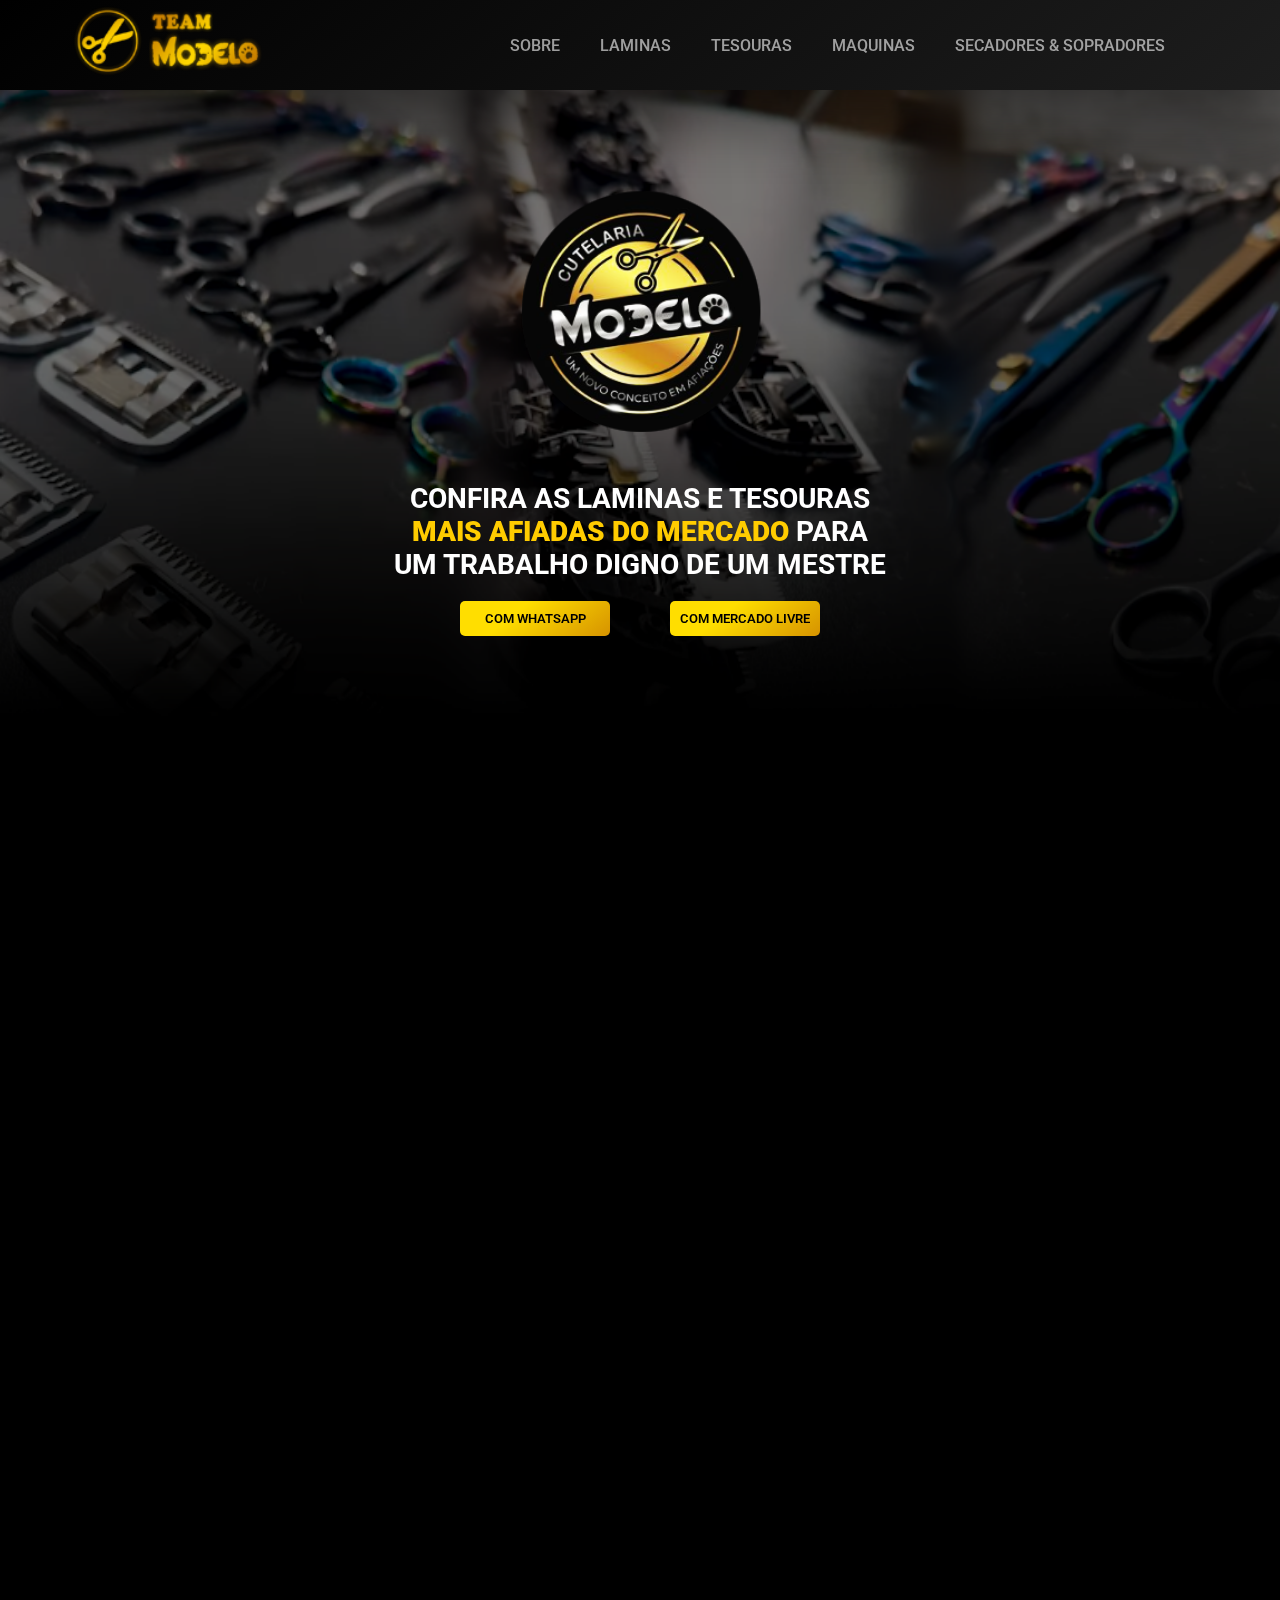
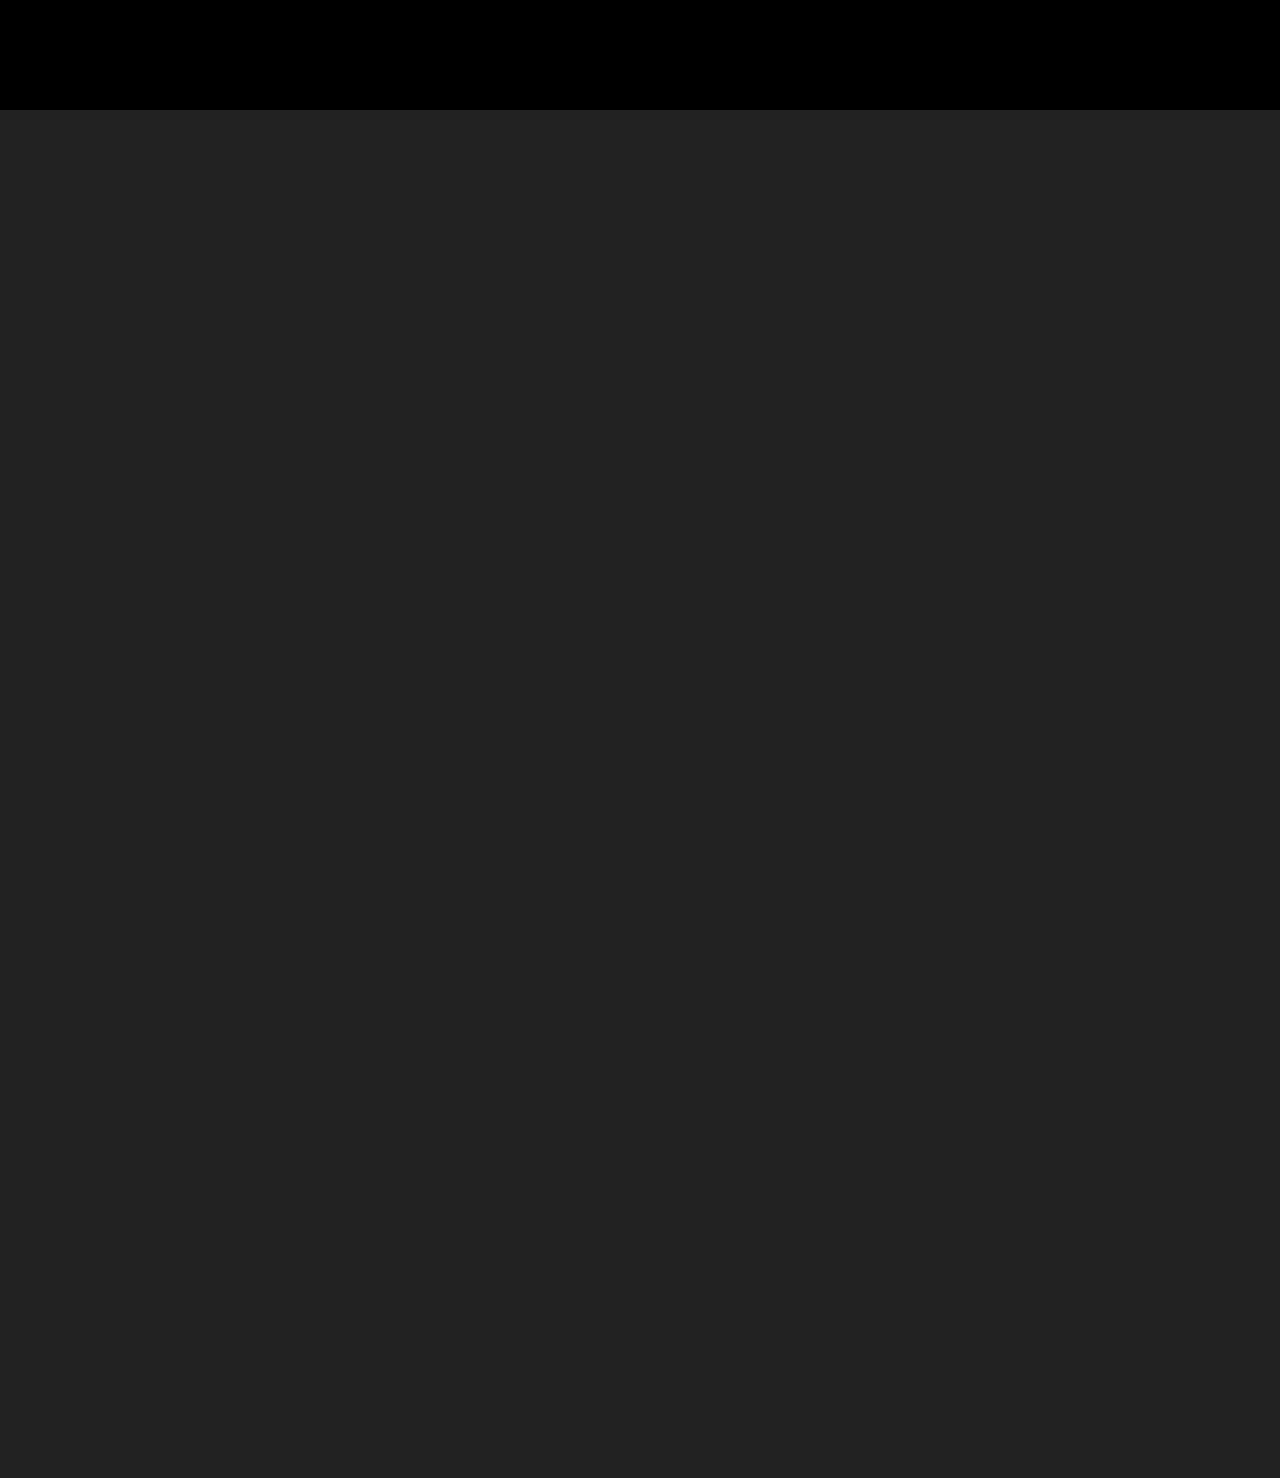
==== commit c570824c: "novas adiçoes" ====
--- a/index.html
+++ b/index.html
@@ -72,7 +72,7 @@
 
                 <h3 class="h3Sec1" data-aos="zoom-out" data-aos-delay="600" data-aos-duration="1000">CONFIRA AS LAMINAS
                     E TESOURAS
-                    <b>MAIS AFIADAS DO MERVADO</b> PARA UM TRABALHO DIGNO DE UM MESTRE
+                    <b>MAIS AFIADAS DO MERCADO</b> PARA UM TRABALHO DIGNO DE UM MESTRE
                 </h3>
 
                 <div class="divButtonSec1" data-aos="fade-down" data-aos-delay="600" data-aos-duration="600">
@@ -224,11 +224,11 @@
 
                     <div class="RedeIcons">
                         <div class="IconDiv" data-aos="fade-right" data-aos-delay="500" data-aos-duration="700">
-                            <i class='bx bxl-instagram bx-tada bx-rotate-10 IconRede' ></i>
+                            <i class='bx bxl-instagram IconRede' ></i>
                         </div>
 
                         <div class="IconDiv" data-aos="fade-right" data-aos-delay="700" data-aos-duration="700">
-                            <i class='bx bxl-whatsapp bx-tada bx-rotate-10 IconRede' ></i>
+                            <i class='bx bxl-whatsapp IconRede' ></i>
                         </div>
                     </div>
                 </div>
--- a/styles.css
+++ b/styles.css
@@ -1335,6 +1335,225 @@
 
 /*SECTION5*/
 
+.BlurSec5 {
+    background-color: #00000061;
+    height: 100%;
+    width: 100%;
+    position: fixed;
+    bottom: 0;
+    display: none;
+    opacity: 0;
+    align-items: center;
+    justify-content: center;
+    transition: ease 0.5s;
+    z-index: 5;
+}
+
+
+
+.TabSelection {
+    background-color: #373737;
+    height: 600px;
+    border-radius: 15px;
+    position: relative;
+    padding: 30px;
+    width: 45px;
+    overflow-y: hidden;
+    bottom: -700px;
+    display: flex;
+    align-items: baseline;
+}
+
+.BackArrow {
+    display: none;
+    font-size: 40px;
+    position: absolute;
+    color: white;
+    top: 15px;
+    left: 15px;
+}
+
+.ArrowMC {
+    z-index: 3;
+    cursor: pointer;
+    transition: ease 0.5s;
+}
+
+.ArrowMC:hover {
+    text-shadow: 0 0 15px white;
+}
+
+.CloseTabSelection {
+    color: white;
+    position: absolute;
+    right: 15px;
+    top: 12px;
+    font-size: 25px;
+    cursor: pointer;
+    transition: ease 0.5s;
+}
+
+.CloseTabSelection:hover {
+    text-shadow: 0 0 15px white;
+}
+
+
+
+.MCSelected {
+    display: none;
+    gap: 8px;
+    position: absolute;
+    align-items: center;
+    opacity: 0;
+}
+
+.MCDiv1 {
+    display: flex;
+    flex-direction: column;
+    align-items: center;
+}
+
+.MachineSelected {
+    max-width: 45%;
+}
+
+.MachineTosaModel {
+    display: flex;
+    flex-direction: column;
+    align-items: center;
+    gap: 15px;
+}
+
+.MCModel {
+    color: white;
+    font-weight: 900;
+    font-size: 22px;
+}
+
+.MCDivPrice {
+    background-color: black;
+    padding: 5px;
+}
+
+.MCPrice {
+    color: #88ff7d;
+    font-size: 15px;
+}
+
+.MCDiv2 {
+    display: flex;
+    flex-direction: column;
+    width: 60%;
+}
+
+.MarkMachineTosa {}
+
+.textsTosaMachine {
+    display: flex;
+    flex-direction: column;
+    gap: 20px;
+}
+
+.TosaButtons {
+    display: flex;
+    gap: 15px;
+    justify-content: center;
+    margin-bottom: 25px;
+}
+
+.BuyMC {
+    padding: 5px;
+    width: 175px;
+    border-radius: 8px;
+    background-color: #1f1f1f;
+    cursor: pointer;
+    transition: ease 0.5s;
+    display: flex;
+    justify-content: center;
+}
+
+.BuyMC:hover {
+    transform: translateY(-8px);
+    box-shadow: rgb(139, 139, 139) 0px 0px 27px -5px, rgba(0, 0, 0, 0.3) 0px 8px 16px -8px;
+}
+
+.IconLinkM {
+    max-width: 30%;
+    filter: invert(1);
+}
+
+.IconLinkW {
+    max-width: 23%;
+    filter: invert(1);
+}
+
+.InfoTosaMachine {
+    color: white;
+    font-size: 18px;
+}
+
+
+
+
+
+.ListTosaMachines {
+    display: none;
+    padding: 35px 0;
+    flex-wrap: wrap;
+    gap: 25px;
+    position: absolute;
+    left: 65px;
+}
+
+.TosaMachine {
+    display: flex;
+    flex-direction: column;
+    width: 153px;
+    align-items: center;
+    border: solid 1px;
+    border-radius: 8px;
+    padding: 8px;
+    cursor: pointer;
+    transition: ease 0.5s;
+}
+
+.TosaMachine:hover {
+    transform: translateY(-15px);
+    box-shadow: rgb(139, 139, 139) 0px 0px 37px -5px, rgba(0, 0, 0, 0.3) 0px 8px 16px -8px;
+}
+
+.MaquinaImage {
+    max-width: 40%;
+}
+
+.TosaTexts {}
+
+.TosaMark {
+    color: white;
+    font-weight: 400;
+    margin-bottom: 8px;
+}
+
+.TosaMachineName {
+    font-weight: 700;
+    color: rgb(255 238 127);
+    font-size: 14px;
+    margin-bottom: 3px;
+}
+
+.DivPriceMachineTosa {
+    background-color: black;
+    padding: 4px;
+    width: 100%;
+}
+
+.TosaMachinePrice {
+    color: #88ff7d;
+    font-size: 11px;
+}
+
+
+
 .Section5 {
     display: flex;
     flex-direction: column;
@@ -1728,6 +1947,7 @@
     gap: 5px;
     cursor: pointer;
     transition: ease 0.5s;
+    border-radius: 15px;
 }
 
 .FindEquipament:hover {
@@ -1977,6 +2197,640 @@
     font-size: 18px;
     width: 300px;
 }
+
+/* BOX FILTER */
+
+.visible {
+    opacity: 2;
+}
+
+.hidden {
+    opacity: 0;
+}
+
+.OpenFilter {
+    background-color: black;
+    border-radius: 50px;
+    padding: 12px;
+    position: fixed;
+    right: 40px;
+    bottom: -200px;
+    cursor: pointer;
+    z-index: 2;
+    transition: ease 0.8s;
+
+}
+
+.OpenFilter:hover {
+    box-shadow: rgba(255, 255, 255, 0.56) 0px 0px 20px 4px;
+
+}
+
+.Search {
+    color: white;
+    text-align: center;
+    font-size: 45px;
+}
+
+.BoxFilter {
+    display: flex;
+    flex-direction: column;
+    background-color: #121212;
+    border-radius: 12px;
+    padding: 45px 35px;
+    width: 460px;
+    align-items: center;
+    position: fixed;
+    z-index: 3;
+    top: 140px;
+    right: -500px;
+    opacity: 2;
+    box-shadow: rgb(0 0 0 / 50%) 0px 0px 30px 4px;
+    transition: ease 0.8s;
+}
+
+.CloseBoxFilter {
+    color: white;
+    font-size: 20px;
+    position: absolute;
+    right: 20px;
+    top: 15px;
+    font-weight: 300;
+    cursor: pointer;
+}
+
+.TitleFilter {
+    color: white;
+    font-size: 30px;
+}
+
+
+.FiltersDiv {
+    display: flex;
+    flex-direction: column;
+    gap: 40px;
+    margin-top: 45px;
+}
+
+.DivSelect {
+    display: flex;
+    gap: 9px;
+}
+
+.TitleLabel {
+    color: #838383;
+}
+
+.SelectFilter {
+    background-color: #2a2a2a;
+    color: #a1a1a1;
+    appearance: none;
+    padding: 4px 11px;
+}
+
+.ButtonFilter {
+    background-color: #ffe400;
+    border-radius: 8px;
+    width: 200px;
+    height: 35px;
+    color: #000000;
+    font-weight: bold;
+    margin-top: 60px;
+    font-size: 20px;
+    cursor: pointer;
+    transition: ease 0.5s;
+}
+
+.ButtonFilter:hover {
+    transform: translateY(-8px);
+    box-shadow: rgba(255, 230, 0, 0.56) 0px 0px 20px 2px;
+
+}
+
+/* BoxMaquinas */
+
+.Blur2Sec6 {
+    background-color: #00000061;
+    height: 100%;
+    width: 100%;
+    position: fixed;
+    bottom: 0;
+    display: none;
+    opacity: 0;
+    align-items: center;
+    justify-content: center;
+    transition: ease 0.5s;
+    z-index: 5;
+}
+
+.CloseMarkDiv {
+    font-weight: 500;
+    font-size: 20px;
+    position: absolute;
+    text-align: center;
+    right: 15px;
+    top: 8px;
+    cursor: pointer;
+}
+
+.MarksInfo {
+    width: 48%;
+    background-color: white;
+    border-radius: 15px;
+    padding: 20px;
+    display: flex;
+    flex-direction: column;
+    gap: 10px;
+    position: relative;
+    bottom: -800px;
+}
+
+.InforPart1 {
+    display: flex;
+    flex-direction: column;
+    align-items: center;
+}
+
+.LogoMarkMC {
+    filter: brightness(0);
+    width: 50%;
+}
+
+.TextInfoMC1 {
+    font-weight: 500;
+    font-size: 18px;
+    text-align: center;
+    margin-top: 20px;
+    width: 78%;
+}
+
+.InforPart2 {
+    display: flex;
+    align-items: center;
+    margin-top: 25px;
+}
+
+.textStructure {
+    display: flex;
+    flex-direction: column;
+    gap: 8px;
+    align-items: center;
+}
+
+.IconInfo {
+    max-width: 20%;
+}
+
+.TextInfoMC2 {
+    text-align: center;
+    font-weight: 900;
+    width: 60%;
+}
+
+.MCExample {
+    border-radius: 15px;
+    max-width: 50%;
+}
+
+.DivIconsInfo3 {
+    display: flex;
+    flex-direction: column;
+    align-items: center;
+    justify-content: center;
+    width: 35%;
+}
+
+.InforPart3 {
+    display: flex;
+    margin-top: 30px;
+}
+
+.IconInfoMC {
+    max-width: 30%;
+}
+
+
+
+
+.BlurSec6 {
+    background-color: #00000061;
+    height: 100%;
+    width: 100%;
+    position: fixed;
+    bottom: 0;
+    display: none;
+    opacity: 0;
+    align-items: center;
+    justify-content: center;
+    transition: ease 0.5s;
+    z-index: 5;
+}
+
+.MachinesSelect {
+    display: flex;
+    background-color: #1f1f1f;
+    border-radius: 15px;
+    padding: 25px;
+    width: 950px;
+    height: 520px;
+    align-items: center;
+    position: relative;
+    bottom: -700px;
+    background: radial-gradient(circle, rgb(255 255 255) 0%, rgb(227 227 227) 80%);
+    z-index: 5;
+    box-shadow: rgba(0, 0, 0, 0.56) 0px 0px 70px 4px;
+
+}
+
+.SelectDiv1 {
+    display: flex;
+    flex-direction: column;
+    align-items: center;
+    width: 44%;
+    position: relative;
+}
+
+.SelectArrow {
+    display: flex;
+    justify-content: space-between;
+    position: absolute;
+    width: 85%;
+    top: 150px;
+}
+
+.NextSelect {
+    background: transparent;
+    cursor: pointer;
+}
+
+.IconNextArrow {
+    font-size: 90px;
+    color: rgb(0, 0, 0);
+    transition: ease 0.3s;
+}
+
+.IconArrow:hover {
+    text-shadow: 0 0 15px white;
+}
+
+.ButtonCloseSelect {
+    color: rgb(0, 0, 0);
+    position: absolute;
+    right: 25px;
+    top: 25px;
+    font-size: 25px;
+    transition: ease 0.3s;
+    cursor: pointer;
+}
+
+.ButtonCloseSelect:hover {
+    text-shadow: 0 0 15px white;
+}
+
+.ImageSelect {
+    max-width: 50%;
+    margin-right: 55px;
+}
+
+.TextsSelectPrice {
+    display: flex;
+    flex-direction: column;
+    gap: 10px;
+    margin-top: 30px;
+}
+
+.SelectPrice1 {
+    text-align: center;
+    font-weight: 600;
+    font-size: 20px;
+    color: rgb(0, 0, 0);
+}
+
+.DivPriceSelect {
+    background-color: black;
+    padding: 5px;
+}
+
+.SelectPrice2 {
+    text-align: center;
+    color: #88ff7d;
+}
+
+.DivSelectInfo {
+    display: flex;
+    flex-direction: column;
+    align-items: center;
+    gap: 35px;
+    width: 50%;
+}
+
+.LogoMachineSelect {
+    filter: brightness(0);
+    max-width: 60%;
+}
+
+.InformationsTexts {
+    display: flex;
+    flex-direction: column;
+    gap: 22px;
+}
+
+.SelectBtext {
+    color: rgb(0, 0, 0);
+    font-weight: 900;
+    font-size: 20px;
+}
+
+.TextSelectInfo {
+    display: flex;
+    gap: 8px;
+    align-items: center;
+}
+
+.IconSelectInfo {
+    max-width: 6%;
+    margin-right: 20px;
+    filter: invert(0);
+}
+
+.SelectInformation {
+    font-size: 18px;
+    font-weight: 500;
+    color: rgb(0, 0, 0);
+}
+
+.SelectDifferent {
+    font-size: 18px;
+    font-weight: 500;
+    color: rgb(0, 0, 0);
+}
+
+
+
+.BlurSec7 {
+    background-color: #00000061;
+    height: 100%;
+    width: 100%;
+    position: fixed;
+    bottom: 0;
+    display: none;
+    opacity: 0;
+    align-items: center;
+    justify-content: center;
+    transition: ease 0.5s;
+    z-index: 5;
+}
+
+.MachinesFilter {
+    display: flex;
+    background-color: #1f1f1f;
+    border-radius: 15px;
+    padding: 25px;
+    width: 950px;
+    height: 520px;
+    align-items: center;
+    position: relative;
+    bottom: -800px;
+    background: radial-gradient(circle, rgb(27 27 27) 0%, rgb(23 23 23) 80%);
+    z-index: 5;
+    box-shadow: rgba(0, 0, 0, 0.56) 0px 0px 70px 4px;
+
+}
+
+.FilterDiv1 {
+    display: flex;
+    flex-direction: column;
+    align-items: center;
+    width: 44%;
+    position: relative;
+}
+
+.FilterArrow {
+    display: flex;
+    justify-content: space-between;
+    position: absolute;
+    width: 85%;
+    top: 150px;
+}
+
+.ButtonArrow {
+    background: transparent;
+    cursor: pointer;
+}
+
+.IconArrow {
+    font-size: 90px;
+    color: white;
+    transition: ease 0.3s;
+}
+
+.IconArrow:hover {
+    text-shadow: 0 0 15px white;
+}
+
+.ButtonCloseFilter {
+    color: white;
+    position: absolute;
+    right: 25px;
+    top: 25px;
+    font-size: 25px;
+    transition: ease 0.3s;
+    cursor: pointer;
+}
+
+.ButtonCloseFilter:hover {
+    text-shadow: 0 0 15px white;
+}
+
+.ImageFilter {
+    max-width: 50%;
+    margin-right: 55px;
+}
+
+.TextsFilterPrice {
+    display: flex;
+    flex-direction: column;
+    gap: 10px;
+    margin-top: 30px;
+}
+
+.FilterPrice1 {
+    text-align: center;
+    font-weight: 600;
+    font-size: 20px;
+    color: #ffffff;
+}
+
+.DivPriceFilter {
+    background-color: black;
+    padding: 5px;
+}
+
+.FilterPrice2 {
+    text-align: center;
+    color: #88ff7d;
+}
+
+.DivFilterInfo {
+    display: flex;
+    flex-direction: column;
+    align-items: center;
+    gap: 35px;
+    width: 50%;
+}
+
+.LogoMachineMark {
+    filter: brightness(10);
+    max-width: 60%;
+}
+
+.InformationsTexts {
+    display: flex;
+    flex-direction: column;
+    gap: 22px;
+}
+
+.Btext {
+    color: rgb(255, 255, 255);
+    font-weight: 900;
+    font-size: 20px;
+}
+
+.TextInformation {
+    display: flex;
+    gap: 8px;
+    align-items: center;
+}
+
+.IconInformation {
+    max-width: 6%;
+    margin-right: 20px;
+    filter: invert(1);
+}
+
+.FilterInformation {
+    font-size: 18px;
+    font-weight: 500;
+    color: white;
+}
+
+.FilterDifferent {
+    font-size: 18px;
+    font-weight: 500;
+    color: white;
+}
+
+/* SECTION 7 */
+
+.Section7 {
+    display: flex;
+    flex-direction: column;
+    justify-content: center;
+    align-items: center;
+    background-color: #222222;
+    padding: 70px 0;
+}
+
+.HeaderSec7 {
+    display: flex;
+    width: 70%;
+    margin-bottom: 140px;
+    align-items: center;
+    justify-content: center;
+}
+
+.TextsHeader7 {
+    display: flex;
+    flex-direction: column;
+    width: 50%;
+    gap: 35px;
+}
+
+.TitleH7 {
+    color: #ffd600;
+    font-size: 38px;
+}
+
+.DescTitleH7 {
+    color: white;
+    font-size: 23px;
+}
+
+.LogoSec7 {
+    background: radial-gradient(circle, rgb(66 66 66) 0%, rgb(34 34 34) 70%);
+    border-radius: 500px;
+    max-width: 40%;
+}
+
+
+.MainSec7 {
+    width: 100%;
+    display: flex;
+    flex-direction: column;
+    align-items: center;
+}
+
+
+.BoxTitles7 {
+    margin-bottom: 50px;
+    width: 30%;
+}
+
+.TitleMain7 {
+    color: #ffd600;
+    text-align: center;
+    font-size: 35px;
+}
+
+.DescTitleMain7 {
+    color: white;
+    text-align: center;
+    font-size: 30px;
+}
+
+
+.EquipamentsList {
+    display: flex;
+    flex-wrap: wrap;
+    background-color: #2a2a2a;
+    justify-content: center;
+    padding: 50px 180px;
+    gap: 40px;
+    width: 100%;
+}
+
+.MachineProduct {
+    display: flex;
+    flex-direction: column;
+    border-radius: 12px;
+    padding: 22px;
+    align-items: center;
+    width: 270px;
+    gap: 25px;
+    background: radial-gradient(circle, rgba(50, 50, 50, 1) 0%, rgb(24 24 24) 60%);
+    cursor: pointer;
+    position: relative;
+}
+
+.MachineImage {
+    max-width: 65%;
+    margin-bottom: 60px;
+}
+
+.TextsMachinePD {
+    position: absolute;
+    bottom: 20px;
+    left: 30px;
+}
+
+.MarkMachine {
+    color: #ffe200;
+}
+
+.NameMachine {
+    color: white;
+}
+
 
 @media screen and (max-width: 900px) {
     .General {
@@ -2455,7 +3309,7 @@
         margin-top: 52px;
     }
 
-
+    /* Section 5 */
 
     .Section5 {
         padding-bottom: 100px;
@@ -2575,8 +3429,56 @@
         font-size: 17px;
     }
 
-
-
+    .TabSelection {
+        justify-content: center;
+        align-items: baseline;
+    }
+
+    .MachineSelected {
+        max-width: 30%;
+    }
+
+    .MCSelected {
+        flex-direction: column;
+    }
+
+    .MachineTosaModel {
+        margin-bottom: 20px;
+    }
+
+    .MCDiv2 {
+        width: 90%;
+    }
+
+    .textsTosaMachine {
+        margin-bottom: 20px;
+    }
+
+
+
+    .MachinesSelect {
+        width: 90%;
+        flex-direction: column;
+        overflow-y: scroll;
+    }
+
+    .SelectDiv1 {
+        width: 100%;
+    }
+
+    .SelectArrow {
+        width: 100%;
+    }
+
+    .ImageSelect {
+        width: 100%;
+    }
+
+    .DivSelectInfo {
+        width: 100%;
+    }
+
+    /* Section6 */
 
     .DivHeaderSec6 {
         display: flex;
@@ -2681,7 +3583,7 @@
         gap: 40px;
         align-items: center;
         justify-content: center;
-        margin-top: 900px;
+        margin-top: 1100px;
     }
 
     .Sec6Marks {
@@ -2692,4 +3594,128 @@
         justify-content: center;
     }
 
+    .MarksInfo {
+        width: 90%;
+        overflow-y: scroll;
+        height: 80%;
+    }
+
+    .LogoMarkMC {
+        width: 80%;
+        margin-top: 20px;
+    }
+
+    .TextInfoMC1 {
+        width: 100%;
+        font-weight: 500;
+        margin-top: 45px;
+    }
+
+    .InforPart2 {
+        justify-content: center;
+        gap: 25px;
+        margin-top: 50px;
+        flex-direction: column-reverse;
+    }
+
+    .TextInfoMC2 {
+        width: 100%;
+    }
+
+    .MCExample {
+        max-width: 100%;
+    }
+
+    .InforPart3 {
+        justify-content: center;
+        gap: 30px;
+        flex-wrap: wrap;
+        margin-top: 50px;
+    }
+
+    .DivIconsInfo3 {
+        width: 60%;
+        gap: 15px;
+    }
+
+    .IconInfoMC{
+        max-width: 40%;
+    }
+
+    /*SECTION 7*/
+
+    .HeaderSec7 {
+        width: 90%;
+        flex-direction: column;
+    }
+
+    .TextsHeader7 {
+        width: 100%;
+    }
+
+    .TitleH7 {
+        text-align: center;
+    }
+
+    .DescTitleH7 {
+        text-align: center;
+    }
+
+    .LogoSec7 {
+        max-width: 70%;
+        margin-top: 80px;
+    }
+
+    .BoxTitles7 {
+        width: 90%;
+    }
+
+    .EquipamentsList {
+        padding: 50px;
+    }
+
+
+
+    .BoxFilter {
+        width: 90%;
+    }
+
+    .TitleFilter {
+        text-align: center;
+        font-size: 25px;
+    }
+
+
+
+    .MachinesFilter {
+        height: 80%;
+        width: 90%;
+        flex-direction: column;
+    }
+
+    .ImageFilter {
+        margin-right: 15px;
+    }
+
+    .FilterArrow {
+        width: 100%;
+        top: 100px;
+    }
+
+    .FilterDiv1 {
+        width: 100%;
+    }
+
+
+
+    .DivFilterInfo {
+        width: 100%;
+        overflow-y: scroll;
+        margin-top: 20px;
+    }
+
+    .FilterDifferent {
+        text-align: center;
+    }
+
 }